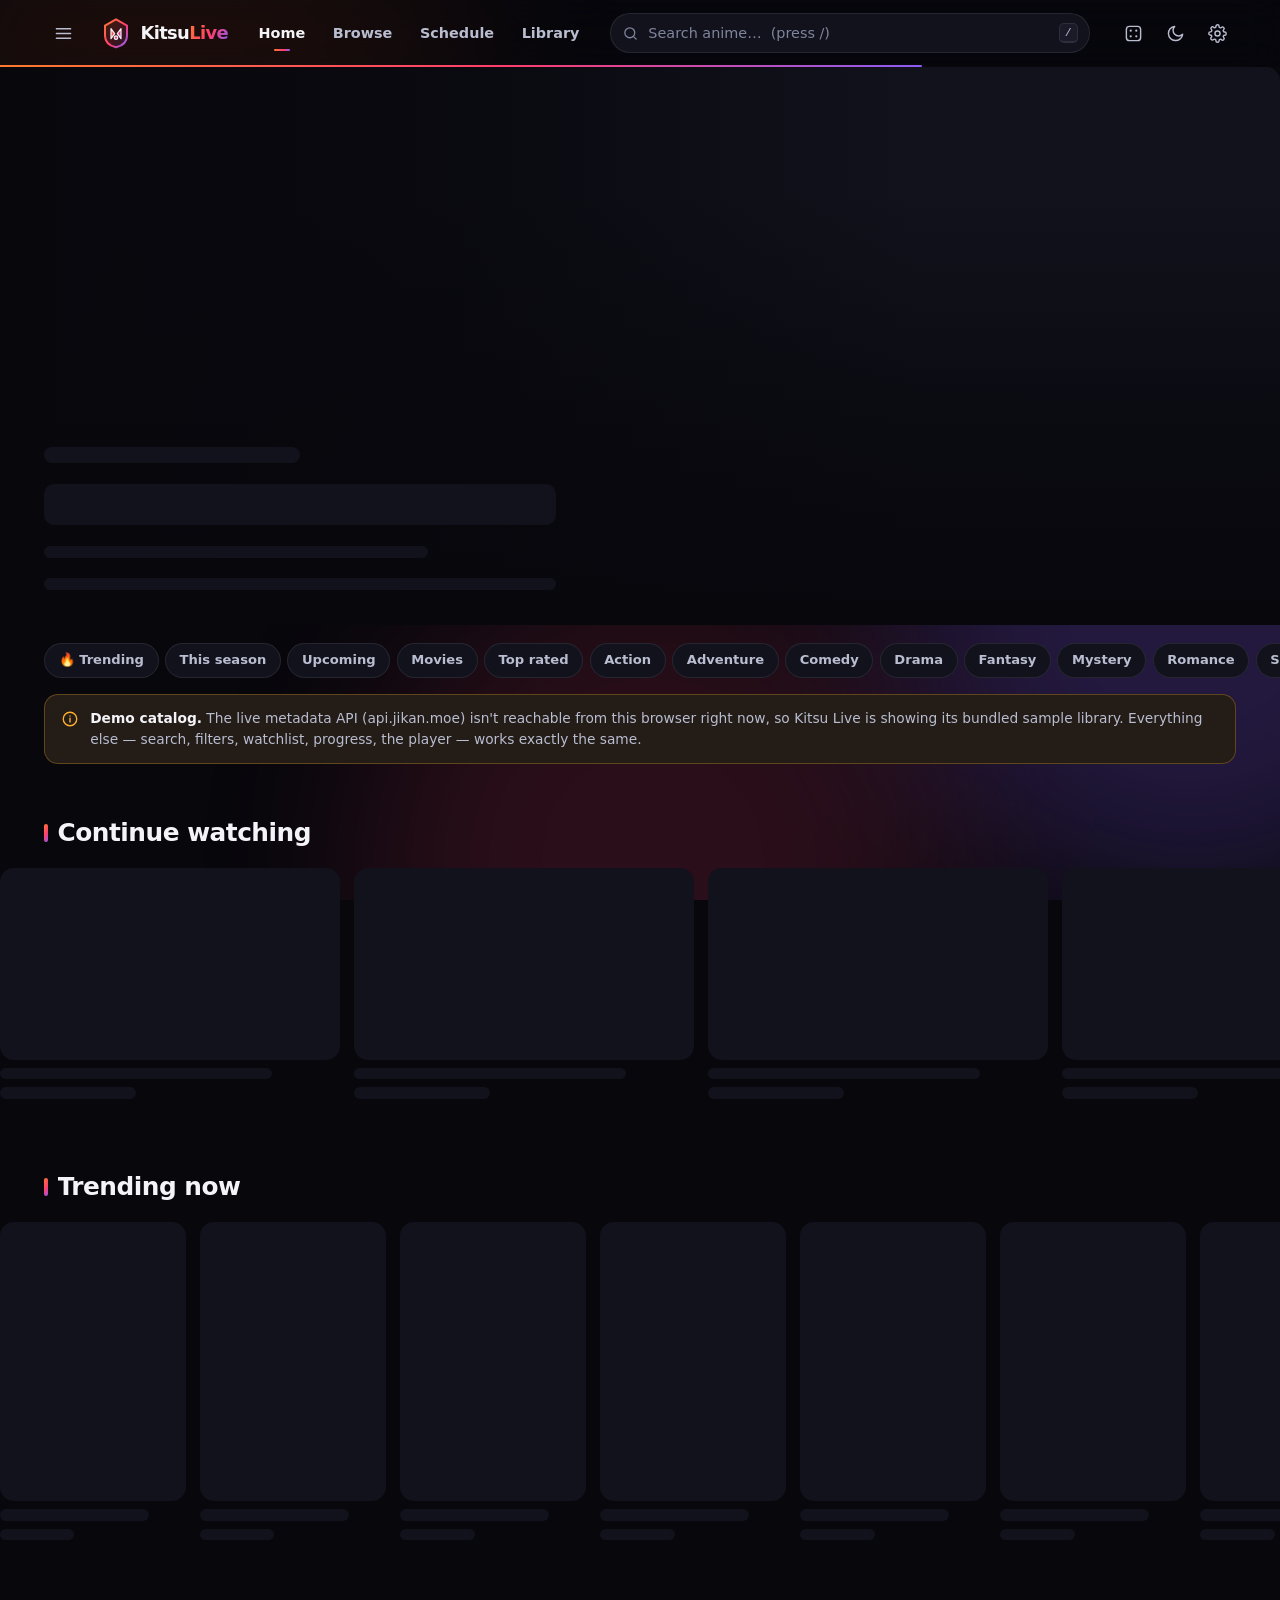
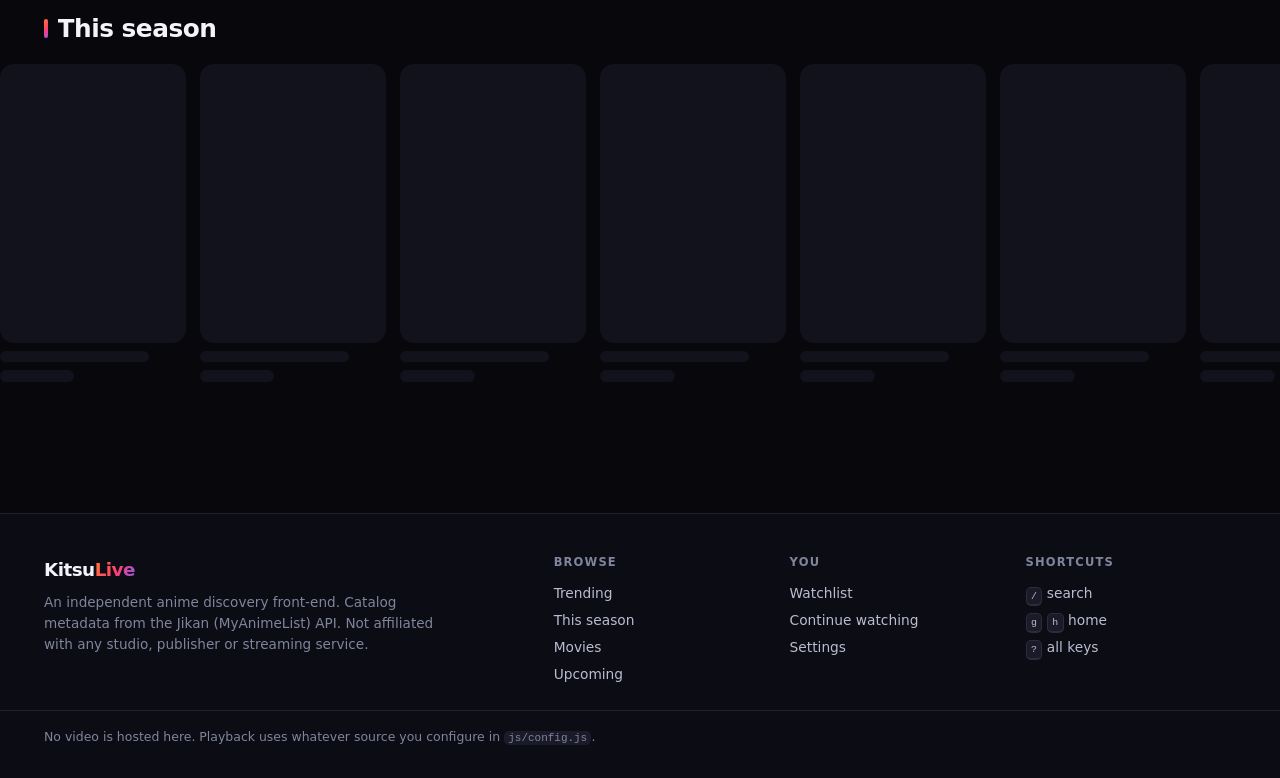
==== index.html @ c5fc0ba5 "Build Kitsu Live: anime discovery front-end with custom player A zero-dependency, no-build static si" ====
<!doctype html>
<html lang="en" data-theme="dark">
<head>
<meta charset="utf-8" />
<meta name="viewport" content="width=device-width, initial-scale=1, viewport-fit=cover" />
<title>Kitsu Live — Watch Anime</title>
<meta name="description" content="Kitsu Live — a fast, clean place to browse and track anime. Trending, seasonal, schedules, watchlist and a keyboard-driven player." />
<meta name="color-scheme" content="dark light" />
<meta name="theme-color" content="#07070c" />
<link rel="icon" href="assets/favicon.svg" type="image/svg+xml" />
<link rel="preconnect" href="https://cdn.myanimelist.net" crossorigin />
<link rel="preconnect" href="https://api.jikan.moe" crossorigin />
<link rel="stylesheet" href="css/base.css" />
<link rel="stylesheet" href="css/layout.css" />
<link rel="stylesheet" href="css/components.css" />
<link rel="stylesheet" href="css/pages.css" />
<link rel="stylesheet" href="css/player.css" />
</head>
<body>
<a class="skip-link" href="#main">Skip to content</a>

<div class="aurora" aria-hidden="true">
  <span class="aurora__blob aurora__blob--1"></span>
  <span class="aurora__blob aurora__blob--2"></span>
  <span class="aurora__blob aurora__blob--3"></span>
</div>

<header class="topbar" id="topbar">
  <div class="topbar__inner">
    <button class="icon-btn topbar__menu" id="navToggle" aria-label="Open menu" aria-expanded="false">
      <svg viewBox="0 0 24 24" aria-hidden="true"><path d="M3 6h18M3 12h18M3 18h18"/></svg>
    </button>

    <a class="brand" href="#/" aria-label="Kitsu Live home">
      <span class="brand__mark" aria-hidden="true">
        <svg viewBox="0 0 48 48" role="img">
          <defs>
            <linearGradient id="bg1" x1="0" y1="0" x2="1" y2="1">
              <stop offset="0" stop-color="#ff7a2f"/><stop offset=".55" stop-color="#ff3d6e"/><stop offset="1" stop-color="#8b5cf6"/>
            </linearGradient>
          </defs>
          <path fill="url(#bg1)" d="M24 3.5 7.5 13v15c0 9.2 7 15.1 16.5 17.5C33.5 43.1 40.5 37.2 40.5 28V13Z" opacity=".16"/>
          <path fill="none" stroke="url(#bg1)" stroke-width="3" stroke-linejoin="round" stroke-linecap="round"
                d="M24 3.5 7.5 13v15c0 9.2 7 15.1 16.5 17.5C33.5 43.1 40.5 37.2 40.5 28V13Z"/>
          <path fill="url(#bg1)" d="M16.5 17.5l5.5 7.5-5.5 7.5zM31.5 17.5l-5.5 7.5 5.5 7.5z"/>
          <circle cx="24" cy="31" r="2.6" fill="url(#bg1)"/>
        </svg>
      </span>
      <span class="brand__text">
        <strong>Kitsu</strong><em>Live</em>
      </span>
    </a>

    <nav class="topnav" aria-label="Primary">
      <a href="#/" data-nav="home">Home</a>
      <a href="#/browse" data-nav="browse">Browse</a>
      <a href="#/schedule" data-nav="schedule">Schedule</a>
      <a href="#/library" data-nav="library">Library</a>
    </nav>

    <form class="searchbox" id="searchForm" role="search" autocomplete="off">
      <svg class="searchbox__icon" viewBox="0 0 24 24" aria-hidden="true"><circle cx="11" cy="11" r="7"/><path d="m20 20-3.6-3.6"/></svg>
      <input id="searchInput" type="search" placeholder="Search anime…  (press /)" aria-label="Search anime"
             role="combobox" aria-expanded="false" aria-controls="suggestList" />
      <kbd class="searchbox__kbd">/</kbd>
      <div class="suggest" id="suggestList" role="listbox" hidden></div>
    </form>

    <div class="topbar__actions">
      <button class="icon-btn" id="randomBtn" aria-label="Random anime" title="Surprise me">
        <svg viewBox="0 0 24 24" aria-hidden="true"><rect x="3" y="3" width="18" height="18" rx="4"/><circle cx="8.5" cy="8.5" r="1.4" fill="currentColor" stroke="none"/><circle cx="15.5" cy="15.5" r="1.4" fill="currentColor" stroke="none"/><circle cx="15.5" cy="8.5" r="1.4" fill="currentColor" stroke="none"/><circle cx="8.5" cy="15.5" r="1.4" fill="currentColor" stroke="none"/></svg>
      </button>
      <button class="icon-btn" id="themeBtn" aria-label="Toggle theme" title="Toggle theme">
        <svg class="i-moon" viewBox="0 0 24 24" aria-hidden="true"><path d="M21 13A9 9 0 1 1 11 3a7 7 0 0 0 10 10Z"/></svg>
        <svg class="i-sun" viewBox="0 0 24 24" aria-hidden="true"><circle cx="12" cy="12" r="4.2"/><path d="M12 2.5v2.2M12 19.3v2.2M2.5 12h2.2M19.3 12h2.2M5.2 5.2l1.6 1.6M17.2 17.2l1.6 1.6M18.8 5.2l-1.6 1.6M6.8 17.2l-1.6 1.6"/></svg>
      </button>
      <a class="icon-btn" href="#/settings" aria-label="Settings" title="Settings">
        <svg viewBox="0 0 24 24" aria-hidden="true"><circle cx="12" cy="12" r="3.2"/><path d="M19.4 15a1.7 1.7 0 0 0 .34 1.87l.06.06a2 2 0 1 1-2.83 2.83l-.06-.06a1.7 1.7 0 0 0-1.87-.34 1.7 1.7 0 0 0-1.03 1.56V21a2 2 0 1 1-4 0v-.08A1.7 1.7 0 0 0 8.9 19.3a1.7 1.7 0 0 0-1.87.34l-.06.06a2 2 0 1 1-2.83-2.83l.06-.06A1.7 1.7 0 0 0 4.6 15a1.7 1.7 0 0 0-1.56-1.03H3a2 2 0 1 1 0-4h.08A1.7 1.7 0 0 0 4.7 8.9a1.7 1.7 0 0 0-.34-1.87l-.06-.06a2 2 0 1 1 2.83-2.83l.06.06A1.7 1.7 0 0 0 9 4.6a1.7 1.7 0 0 0 1.03-1.56V3a2 2 0 1 1 4 0v.08A1.7 1.7 0 0 0 15 4.7a1.7 1.7 0 0 0 1.87-.34l.06-.06a2 2 0 1 1 2.83 2.83l-.06.06A1.7 1.7 0 0 0 19.3 9v.03c.3.7.98 1.16 1.74 1.17H21a2 2 0 1 1 0 4h-.08a1.7 1.7 0 0 0-1.52 1Z"/></svg>
      </a>
    </div>
  </div>
  <div class="topbar__progress" id="loadBar" aria-hidden="true"></div>
</header>

<div class="drawer" id="drawer" hidden>
  <div class="drawer__panel" role="dialog" aria-label="Menu" aria-modal="true">
    <nav class="drawer__nav">
      <a href="#/" data-nav="home">Home</a>
      <a href="#/browse" data-nav="browse">Browse</a>
      <a href="#/schedule" data-nav="schedule">Schedule</a>
      <a href="#/library" data-nav="library">Library</a>
      <a href="#/settings" data-nav="settings">Settings</a>
    </nav>
    <div class="drawer__foot">
      <p>Kitsu Live</p>
      <span id="drawerMode" class="chip chip--ghost"></span>
    </div>
  </div>
  <div class="drawer__scrim" data-close-drawer></div>
</div>

<main id="main" class="main" tabindex="-1"></main>

<footer class="footer">
  <div class="footer__inner">
    <div class="footer__brand">
      <strong>Kitsu<em>Live</em></strong>
      <p>An independent anime discovery front-end. Catalog metadata from the Jikan (MyAnimeList) API. Not affiliated with any studio, publisher or streaming service.</p>
    </div>
    <div class="footer__cols">
      <div><h4>Browse</h4>
        <a href="#/browse?sort=trending">Trending</a>
        <a href="#/browse?season=now">This season</a>
        <a href="#/browse?type=movie">Movies</a>
        <a href="#/browse?status=upcoming">Upcoming</a>
      </div>
      <div><h4>You</h4>
        <a href="#/library">Watchlist</a>
        <a href="#/library?tab=watching">Continue watching</a>
        <a href="#/settings">Settings</a>
      </div>
      <div><h4>Shortcuts</h4>
        <span><kbd>/</kbd> search</span>
        <span><kbd>g</kbd> <kbd>h</kbd> home</span>
        <span><kbd>?</kbd> all keys</span>
      </div>
    </div>
  </div>
  <p class="footer__legal">No video is hosted here. Playback uses whatever source you configure in <code>js/config.js</code>.</p>
</footer>

<nav class="tabbar" aria-label="Mobile">
  <a href="#/" data-nav="home"><svg viewBox="0 0 24 24"><path d="M4 11.5 12 4l8 7.5V20H4z"/></svg><span>Home</span></a>
  <a href="#/browse" data-nav="browse"><svg viewBox="0 0 24 24"><circle cx="11" cy="11" r="7"/><path d="m20 20-3.6-3.6"/></svg><span>Browse</span></a>
  <a href="#/schedule" data-nav="schedule"><svg viewBox="0 0 24 24"><rect x="3.5" y="5" width="17" height="15" rx="3"/><path d="M8 3v4M16 3v4M3.5 10h17"/></svg><span>Schedule</span></a>
  <a href="#/library" data-nav="library"><svg viewBox="0 0 24 24"><path d="M6 4h12v17l-6-4-6 4z"/></svg><span>Library</span></a>
</nav>

<div class="toasts" id="toasts" aria-live="polite" aria-atomic="false"></div>

<div class="modal" id="keysModal" hidden>
  <div class="modal__card" role="dialog" aria-modal="true" aria-label="Keyboard shortcuts">
    <header><h3>Keyboard shortcuts</h3><button class="icon-btn" data-close-modal aria-label="Close">
      <svg viewBox="0 0 24 24"><path d="M6 6l12 12M18 6 6 18"/></svg></button></header>
    <div class="keys-grid">
      <div><kbd>/</kbd><span>Focus search</span></div>
      <div><kbd>g</kbd> <kbd>h</kbd><span>Go home</span></div>
      <div><kbd>g</kbd> <kbd>b</kbd><span>Go browse</span></div>
      <div><kbd>g</kbd> <kbd>l</kbd><span>Go library</span></div>
      <div><kbd>r</kbd><span>Random anime</span></div>
      <div><kbd>t</kbd><span>Toggle theme</span></div>
      <div><kbd>Space</kbd><span>Play / pause</span></div>
      <div><kbd>←</kbd> <kbd>→</kbd><span>Seek 5s</span></div>
      <div><kbd>J</kbd> <kbd>L</kbd><span>Seek 10s</span></div>
      <div><kbd>↑</kbd> <kbd>↓</kbd><span>Volume</span></div>
      <div><kbd>M</kbd><span>Mute</span></div>
      <div><kbd>F</kbd><span>Fullscreen</span></div>
      <div><kbd>N</kbd> <kbd>P</kbd><span>Next / previous episode</span></div>
      <div><kbd>0</kbd>–<kbd>9</kbd><span>Jump to percent</span></div>
      <div><kbd>Esc</kbd><span>Close overlay</span></div>
    </div>
  </div>
  <div class="modal__scrim" data-close-modal></div>
</div>

<script type="module" src="js/app.js"></script>
<noscript><p style="padding:2rem;text-align:center">Kitsu Live needs JavaScript enabled.</p></noscript>
</body>
</html>
---- css/base.css ----
/* Kitsu Live — design tokens + reset */
:root {
  --ember:      #ff7a2f;
  --rose:       #ff3d6e;
  --violet:     #8b5cf6;
  --accent:     var(--ember);
  --accent-ink: #1a0d04;
  --grad-brand: linear-gradient(120deg, var(--ember), var(--rose) 55%, var(--violet));
  --grad-soft:  linear-gradient(120deg, rgba(255,122,47,.18), rgba(139,92,246,.18));

  --bg-0: #07070c;
  --bg-1: #0c0c14;
  --bg-2: #12121d;
  --bg-3: #1a1a28;
  --line: rgba(255,255,255,.085);
  --line-2: rgba(255,255,255,.16);
  --ink:  #f3f3f8;
  --ink-2:#b9bdd0;
  --ink-3:#7f859c;
  --glass: rgba(18,18,29,.72);
  --shadow-1: 0 1px 2px rgba(0,0,0,.4);
  --shadow-2: 0 10px 30px -12px rgba(0,0,0,.72);
  --shadow-3: 0 28px 70px -24px rgba(0,0,0,.85);
  --glow: 0 0 0 1px rgba(255,122,47,.35), 0 12px 40px -14px rgba(255,61,110,.45);

  --ok: #37d399; --warn: #ffb02e; --bad: #ff5470; --info: #58a6ff;

  --r-xs: 6px; --r-sm: 10px; --r-md: 14px; --r-lg: 20px; --r-xl: 28px; --r-pill: 999px;
  --pad: clamp(16px, 4vw, 44px);
  --rail: 1600px;
  --nav-h: 66px;
  --ease: cubic-bezier(.22,.61,.36,1);
  --ease-out: cubic-bezier(.16,1,.3,1);
  --fast: .16s; --mid: .28s; --slow: .5s;

  --font: "Inter", "Segoe UI", system-ui, -apple-system, "Helvetica Neue", Arial, sans-serif;
  --mono: ui-monospace, "SF Mono", "JetBrains Mono", Menlo, Consolas, monospace;
}

:root[data-theme="light"] {
  --bg-0: #f6f6fa;
  --bg-1: #ffffff;
  --bg-2: #ffffff;
  --bg-3: #eef0f6;
  --line: rgba(10,12,26,.1);
  --line-2: rgba(10,12,26,.2);
  --ink:  #14161f;
  --ink-2:#4c5165;
  --ink-3:#7a8096;
  --glass: rgba(255,255,255,.8);
  --shadow-2: 0 10px 30px -14px rgba(18,20,40,.26);
  --shadow-3: 0 28px 70px -28px rgba(18,20,40,.32);
  --accent-ink: #fff;
}

*, *::before, *::after { box-sizing: border-box; }
* { margin: 0; }

html { -webkit-text-size-adjust: 100%; scroll-behavior: smooth; }
@media (prefers-reduced-motion: reduce) {
  html { scroll-behavior: auto; }
  *, *::before, *::after { animation-duration: .001ms !important; transition-duration: .001ms !important; }
}

body {
  font-family: var(--font);
  background: var(--bg-0);
  color: var(--ink);
  line-height: 1.55;
  min-height: 100dvh;
  overflow-x: hidden;
  -webkit-font-smoothing: antialiased;
  text-rendering: optimizeLegibility;
  padding-bottom: env(safe-area-inset-bottom);
}

img, svg, video, canvas { display: block; max-width: 100%; }
img { background: var(--bg-3); }
svg {
  fill: none; stroke: currentColor; stroke-width: 1.8;
  stroke-linecap: round; stroke-linejoin: round;
  /* sensible default for inline icons; every sized rule below is a class
     selector, so it wins over this */
  width: 1em; height: 1em; flex: 0 0 auto;
}

/* `hidden` must beat the display values components set on themselves */
[hidden] { display: none !important; }

a { color: inherit; text-decoration: none; }
button, input, select, textarea { font: inherit; color: inherit; }
button { background: none; border: 0; cursor: pointer; }
ul, ol { list-style: none; padding: 0; }

h1, h2, h3, h4 { line-height: 1.18; font-weight: 750; letter-spacing: -.02em; text-wrap: balance; }
h1 { font-size: clamp(1.8rem, 4.4vw, 3.3rem); }
h2 { font-size: clamp(1.15rem, 2vw, 1.55rem); }
h3 { font-size: 1.05rem; }
p  { text-wrap: pretty; }

:focus-visible {
  outline: 2px solid var(--ember);
  outline-offset: 2px;
  border-radius: var(--r-xs);
}
::selection { background: rgba(255,61,110,.35); color: #fff; }

/* scrollbars */
* { scrollbar-width: thin; scrollbar-color: var(--bg-3) transparent; }
::-webkit-scrollbar { width: 10px; height: 10px; }
::-webkit-scrollbar-track { background: transparent; }
::-webkit-scrollbar-thumb { background: var(--bg-3); border-radius: 99px; border: 2px solid transparent; background-clip: content-box; }
::-webkit-scrollbar-thumb:hover { background: var(--line-2); background-clip: content-box; }

.skip-link {
  position: fixed; left: 12px; top: -60px; z-index: 200;
  background: var(--accent); color: var(--accent-ink);
  padding: .6rem 1rem; border-radius: var(--r-sm); font-weight: 650;
  transition: top var(--fast) var(--ease);
}
.skip-link:focus { top: 12px; }

.sr-only {
  position: absolute; width: 1px; height: 1px; padding: 0; margin: -1px;
  overflow: hidden; clip-path: inset(50%); white-space: nowrap; border: 0;
}

kbd {
  font-family: var(--mono); font-size: .72em; line-height: 1;
  padding: .28em .45em; border-radius: 5px;
  background: var(--bg-3); border: 1px solid var(--line);
  border-bottom-width: 2px; color: var(--ink-2);
}

code { font-family: var(--mono); font-size: .88em; background: var(--bg-3); padding: .1em .38em; border-radius: 5px; }

.text-grad {
  background: var(--grad-brand);
  -webkit-background-clip: text; background-clip: text;
  -webkit-text-fill-color: transparent; color: transparent;
}

/* ambient background */
.aurora { position: fixed; inset: 0; z-index: -1; overflow: hidden; pointer-events: none; }
.aurora__blob { position: absolute; width: 46vmax; aspect-ratio: 1; border-radius: 50%; filter: blur(90px); opacity: .22; }
.aurora__blob--1 { background: var(--ember);  top: -14vmax; left: -10vmax; animation: drift 26s var(--ease) infinite alternate; }
.aurora__blob--2 { background: var(--violet); top: 24vmax; right: -16vmax; animation: drift 32s var(--ease) infinite alternate-reverse; }
.aurora__blob--3 { background: var(--rose);   bottom: -20vmax; left: 28vw; opacity: .14; animation: drift 38s var(--ease) infinite alternate; }
:root[data-theme="light"] .aurora__blob { opacity: .14; }
@keyframes drift {
  from { transform: translate3d(0,0,0) scale(1); }
  to   { transform: translate3d(5vw, 4vh, 0) scale(1.18); }
}
---- css/layout.css ----
/* Kitsu Live — shell layout: topbar, nav, drawer, footer, tabbar */

.main { min-height: 72vh; padding-bottom: 4rem; }
.wrap { width: 100%; max-width: var(--rail); margin-inline: auto; padding-inline: var(--pad); }

/* ── Topbar ───────────────────────────────────────────── */
.topbar {
  position: sticky; top: 0; z-index: 90;
  background: color-mix(in srgb, var(--bg-0) 70%, transparent);
  backdrop-filter: blur(18px) saturate(1.5);
  -webkit-backdrop-filter: blur(18px) saturate(1.5);
  border-bottom: 1px solid transparent;
  transition: background var(--mid) var(--ease), border-color var(--mid) var(--ease), box-shadow var(--mid) var(--ease);
}
.topbar.is-stuck {
  background: color-mix(in srgb, var(--bg-0) 88%, transparent);
  border-bottom-color: var(--line);
  box-shadow: 0 8px 28px -20px rgba(0,0,0,.9);
}
.topbar__inner {
  max-width: var(--rail); margin-inline: auto;
  min-height: var(--nav-h);
  padding-inline: var(--pad);
  display: flex; align-items: center; gap: clamp(.5rem, 1.4vw, 1.1rem);
}
.topbar__menu { display: none; }
.topbar__actions { display: flex; align-items: center; gap: 4px; margin-left: auto; }

.topbar__progress {
  position: absolute; left: 0; bottom: -1px; height: 2px; width: 0;
  background: var(--grad-brand); border-radius: 0 2px 2px 0;
  opacity: 0; transition: width .3s var(--ease-out), opacity .3s;
}
.topbar__progress.is-active { opacity: 1; }

.brand { display: flex; align-items: center; gap: .55rem; flex: 0 0 auto; }
.brand__mark { width: 32px; height: 32px; display: grid; place-items: center; }
.brand__mark svg { width: 100%; height: 100%; }
.brand__text { font-size: 1.12rem; letter-spacing: -.035em; white-space: nowrap; }
.brand__text strong { font-weight: 800; }
.brand__text em {
  font-style: normal; font-weight: 800;
  background: var(--grad-brand); -webkit-background-clip: text; background-clip: text;
  -webkit-text-fill-color: transparent;
}
.brand:hover .brand__mark { animation: pop .45s var(--ease-out); }
@keyframes pop { 40% { transform: scale(1.14) rotate(-6deg); } }

.topnav { display: flex; gap: 2px; }
.topnav a {
  padding: .5rem .8rem; border-radius: var(--r-pill);
  font-size: .9rem; font-weight: 600; color: var(--ink-2);
  position: relative; transition: color var(--fast), background var(--fast);
  white-space: nowrap;
}
.topnav a:hover { color: var(--ink); background: var(--bg-2); }
.topnav a.is-active { color: var(--ink); }
.topnav a.is-active::after {
  content: ""; position: absolute; left: 50%; translate: -50% 0; bottom: 1px;
  width: 16px; height: 2.5px; border-radius: 2px; background: var(--grad-brand);
}

/* ── Search ───────────────────────────────────────────── */
.searchbox {
  position: relative; flex: 1 1 420px; max-width: 480px; min-width: 0;
  display: flex; align-items: center;
}
.searchbox__icon {
  position: absolute; left: 12px; width: 17px; height: 17px;
  color: var(--ink-3); pointer-events: none;
}
.searchbox input {
  width: 100%; height: 40px;
  padding: 0 2.5rem 0 2.35rem;
  background: var(--bg-2); border: 1px solid var(--line);
  border-radius: var(--r-pill); color: var(--ink);
  transition: border-color var(--fast), background var(--fast), box-shadow var(--fast);
  font-size: .9rem;
}
.searchbox input::placeholder { color: var(--ink-3); }
.searchbox input::-webkit-search-cancel-button { display: none; }
.searchbox input:focus { outline: none; border-color: var(--line-2); background: var(--bg-3); box-shadow: var(--glow); }
.searchbox__kbd { position: absolute; right: 12px; pointer-events: none; }
.searchbox input:focus ~ .searchbox__kbd { opacity: 0; }

.suggest {
  position: absolute; top: calc(100% + 8px); left: 0; right: 0; z-index: 95;
  background: var(--glass); backdrop-filter: blur(22px);
  -webkit-backdrop-filter: blur(22px);
  border: 1px solid var(--line); border-radius: var(--r-md);
  box-shadow: var(--shadow-3); overflow: hidden;
  max-height: min(70vh, 520px); overflow-y: auto;
  animation: slideDown .18s var(--ease-out);
}
@keyframes slideDown { from { opacity: 0; translate: 0 -6px; } }
.suggest__head {
  padding: .5rem .85rem; font-size: .7rem; font-weight: 700;
  text-transform: uppercase; letter-spacing: .09em; color: var(--ink-3);
  border-bottom: 1px solid var(--line);
  display: flex; justify-content: space-between; align-items: center;
}
.suggest__row {
  display: flex; gap: .7rem; align-items: center; width: 100%;
  padding: .55rem .8rem; text-align: left; cursor: pointer;
  border-bottom: 1px solid var(--line);
  transition: background var(--fast);
}
.suggest__row:last-child { border-bottom: 0; }
.suggest__row:hover, .suggest__row.is-sel { background: var(--bg-3); }
.suggest__row img, .suggest__ph {
  width: 38px; height: 52px; border-radius: var(--r-xs); object-fit: cover; flex: 0 0 auto;
}
.suggest__meta { min-width: 0; flex: 1; }
.suggest__meta b { display: block; font-size: .875rem; font-weight: 620; overflow: hidden; text-overflow: ellipsis; white-space: nowrap; }
.suggest__meta small { color: var(--ink-3); font-size: .76rem; display: flex; gap: .45rem; align-items: center; }
.suggest__empty { padding: 1.4rem; text-align: center; color: var(--ink-3); font-size: .88rem; }

/* ── Icon button ─────────────────────────────────────── */
.icon-btn {
  width: 38px; height: 38px; flex: 0 0 auto;
  display: grid; place-items: center;
  border-radius: var(--r-pill); color: var(--ink-2);
  transition: background var(--fast), color var(--fast), transform var(--fast);
}
.icon-btn svg { width: 19px; height: 19px; }
.icon-btn:hover { background: var(--bg-3); color: var(--ink); }
.icon-btn:active { transform: scale(.92); }
.icon-btn.is-on { color: var(--ember); }
:root[data-theme="dark"]  .icon-btn .i-sun  { display: none; }
:root[data-theme="light"] .icon-btn .i-moon { display: none; }

/* ── Drawer (mobile nav) ─────────────────────────────── */
.drawer { position: fixed; inset: 0; z-index: 120; }
.drawer__scrim { position: absolute; inset: 0; background: rgba(0,0,0,.6); animation: fade .2s var(--ease); backdrop-filter: blur(2px); }
.drawer__panel {
  position: relative; z-index: 1; height: 100%; width: min(84vw, 320px);
  background: var(--bg-1); border-right: 1px solid var(--line);
  padding: calc(var(--nav-h) + 1rem) 1.1rem 1.4rem;
  display: flex; flex-direction: column;
  animation: slideIn .26s var(--ease-out);
  box-shadow: var(--shadow-3);
}
@keyframes slideIn { from { translate: -100% 0; } }
@keyframes fade { from { opacity: 0; } }
.drawer__nav { display: grid; gap: 4px; }
.drawer__nav a {
  padding: .75rem .9rem; border-radius: var(--r-sm);
  font-weight: 620; color: var(--ink-2);
  transition: background var(--fast), color var(--fast);
}
.drawer__nav a:hover, .drawer__nav a.is-active { background: var(--bg-3); color: var(--ink); }
.drawer__foot { margin-top: auto; display: grid; gap: .5rem; justify-items: start; color: var(--ink-3); font-size: .8rem; }

/* ── Footer ───────────────────────────────────────────── */
.footer { border-top: 1px solid var(--line); background: var(--bg-1); margin-top: 3rem; }
.footer__inner {
  max-width: var(--rail); margin-inline: auto; padding: 2.6rem var(--pad) 1.4rem;
  display: grid; gap: 2rem; grid-template-columns: minmax(240px, 1.4fr) 2fr;
}
.footer__brand strong { font-size: 1.15rem; letter-spacing: -.03em; }
.footer__brand em { font-style: normal; background: var(--grad-brand); -webkit-background-clip: text; background-clip: text; -webkit-text-fill-color: transparent; }
.footer__brand p { color: var(--ink-3); font-size: .85rem; margin-top: .5rem; max-width: 46ch; }
.footer__cols { display: grid; gap: 1.6rem; grid-template-columns: repeat(auto-fit, minmax(130px, 1fr)); }
.footer__cols h4 { font-size: .72rem; text-transform: uppercase; letter-spacing: .1em; color: var(--ink-3); margin-bottom: .7rem; }
.footer__cols a, .footer__cols span { display: block; font-size: .86rem; color: var(--ink-2); padding: .17rem 0; }
.footer__cols a:hover { color: var(--ember); }
.footer__legal {
  max-width: var(--rail); margin-inline: auto;
  padding: 1rem var(--pad) 2rem; border-top: 1px solid var(--line);
  color: var(--ink-3); font-size: .78rem;
}

/* ── Mobile tabbar ───────────────────────────────────── */
.tabbar { display: none; }

@media (max-width: 1080px) {
  .topnav { display: none; }
  .topbar__menu { display: grid; }
}
@media (max-width: 760px) {
  :root { --nav-h: 58px; }
  .brand__text { display: none; }
  .searchbox { flex: 1 1 auto; max-width: none; }
  .searchbox__kbd { display: none; }
  .footer__inner { grid-template-columns: 1fr; }
  body { padding-bottom: calc(62px + env(safe-area-inset-bottom)); }
  .tabbar {
    position: fixed; left: 0; right: 0; bottom: 0; z-index: 100;
    display: grid; grid-auto-flow: column; grid-auto-columns: 1fr;
    background: color-mix(in srgb, var(--bg-1) 92%, transparent);
    backdrop-filter: blur(20px); -webkit-backdrop-filter: blur(20px);
    border-top: 1px solid var(--line);
    padding-bottom: env(safe-area-inset-bottom);
  }
  .tabbar a {
    display: grid; justify-items: center; gap: 3px;
    padding: .55rem 0 .5rem; font-size: .66rem; font-weight: 600; color: var(--ink-3);
    transition: color var(--fast);
  }
  .tabbar svg { width: 21px; height: 21px; }
  .tabbar a.is-active { color: var(--ember); }
  .tabbar a.is-active svg { filter: drop-shadow(0 0 8px rgba(255,122,47,.6)); }
}
@media (max-width: 420px) {
  .topbar__actions .icon-btn:not(#themeBtn) { display: none; }
}
---- css/components.css ----
/* Kitsu Live — reusable components */

/* ── Buttons ──────────────────────────────────────────── */
.btn {
  display: inline-flex; align-items: center; justify-content: center; gap: .5rem;
  padding: .66rem 1.15rem; border-radius: var(--r-pill);
  font-size: .9rem; font-weight: 680; white-space: nowrap;
  border: 1px solid transparent; cursor: pointer;
  transition: transform var(--fast) var(--ease), background var(--fast), border-color var(--fast), box-shadow var(--fast), color var(--fast);
}
.btn svg { width: 17px; height: 17px; }
.btn:active { transform: scale(.97); }
.btn--primary { background: var(--grad-brand); color: #fff; box-shadow: 0 10px 28px -12px rgba(255,61,110,.6); }
.btn--primary:hover { filter: brightness(1.08); box-shadow: 0 14px 34px -12px rgba(255,61,110,.75); }
.btn--ghost { background: color-mix(in srgb, var(--bg-2) 70%, transparent); border-color: var(--line); color: var(--ink); backdrop-filter: blur(8px); }
.btn--ghost:hover { border-color: var(--line-2); background: var(--bg-3); }
.btn--quiet { color: var(--ink-2); padding-inline: .8rem; }
.btn--quiet:hover { color: var(--ink); background: var(--bg-2); }
.btn--sm { padding: .42rem .8rem; font-size: .8rem; }
.btn--block { width: 100%; }
.btn[disabled], .btn[aria-disabled="true"] { opacity: .45; pointer-events: none; }
.btn--danger { color: var(--bad); border-color: color-mix(in srgb, var(--bad) 40%, transparent); }
.btn--danger:hover { background: color-mix(in srgb, var(--bad) 14%, transparent); }

/* ── Chips / badges ──────────────────────────────────── */
.chip {
  display: inline-flex; align-items: center; gap: .32rem;
  padding: .22rem .6rem; border-radius: var(--r-pill);
  font-size: .73rem; font-weight: 650; letter-spacing: .01em;
  background: var(--bg-3); color: var(--ink-2); border: 1px solid var(--line);
  white-space: nowrap;
}
.chip svg { width: 13px; height: 13px; }
.chip--ghost { background: color-mix(in srgb, var(--bg-2) 60%, transparent); backdrop-filter: blur(6px); }
.chip--accent { background: color-mix(in srgb, var(--ember) 18%, transparent); color: var(--ember); border-color: color-mix(in srgb, var(--ember) 35%, transparent); }
.chip--score { background: color-mix(in srgb, var(--warn) 16%, transparent); color: var(--warn); border-color: color-mix(in srgb, var(--warn) 32%, transparent); }
.chip--live { background: color-mix(in srgb, var(--bad) 18%, transparent); color: var(--bad); border-color: color-mix(in srgb, var(--bad) 36%, transparent); }
.chip--ok { background: color-mix(in srgb, var(--ok) 15%, transparent); color: var(--ok); border-color: color-mix(in srgb, var(--ok) 32%, transparent); }
.chip--link:hover { border-color: var(--line-2); color: var(--ink); }
.dot { width: 6px; height: 6px; border-radius: 50%; background: currentColor; }
.dot--pulse { animation: pulse 1.8s var(--ease) infinite; }
@keyframes pulse { 50% { opacity: .3; transform: scale(.7); } }

/* ── Section head + rails ────────────────────────────── */
.section { margin-top: clamp(2rem, 4.5vw, 3.4rem); }
.section__head {
  display: flex; align-items: center; gap: .9rem;
  margin-bottom: 1rem; padding-inline: var(--pad);
  max-width: var(--rail); margin-inline: auto;
}
.section__title { display: flex; align-items: center; gap: .6rem; min-width: 0; }
.section__title h2 { overflow: hidden; text-overflow: ellipsis; white-space: nowrap; }
.section__title svg { width: 18px; height: 18px; color: var(--ink-3); }
.section__title::before {
  content: ""; width: 4px; height: 1.15em; border-radius: 4px;
  background: var(--grad-brand); flex: 0 0 auto;
}
.section__more { margin-left: auto; display: flex; gap: 4px; align-items: center; }
.section__link { font-size: .82rem; font-weight: 650; color: var(--ink-3); padding: .3rem .6rem; border-radius: var(--r-pill); }
.section__link:hover { color: var(--ember); background: var(--bg-2); }

.rail { position: relative; }
.rail__track {
  display: grid; grid-auto-flow: column;
  grid-auto-columns: clamp(136px, 15.5vw, 186px);
  gap: clamp(.6rem, 1.1vw, 1rem);
  overflow-x: auto; overscroll-behavior-x: contain;
  scroll-snap-type: x proximity; scroll-behavior: smooth;
  padding: .3rem var(--pad) 1.2rem;
  max-width: var(--rail); margin-inline: auto;
  scrollbar-width: none;
}
.rail__track::-webkit-scrollbar { display: none; }
.rail__track > * { scroll-snap-align: start; }
.rail__track--wide { grid-auto-columns: clamp(250px, 27vw, 340px); }
.rail__nav {
  position: absolute; top: 50%; translate: 0 -62%; z-index: 4;
  width: 38px; height: 38px; display: grid; place-items: center;
  border-radius: 50%; background: var(--glass); color: var(--ink);
  border: 1px solid var(--line); box-shadow: var(--shadow-2);
  backdrop-filter: blur(10px); -webkit-backdrop-filter: blur(10px);
  opacity: 0; transition: opacity var(--mid), transform var(--fast), background var(--fast);
}
.rail:hover .rail__nav { opacity: 1; }
.rail__nav:hover { background: var(--bg-3); transform: scale(1.08); }
.rail__nav[disabled] { opacity: 0 !important; }
.rail__nav svg { width: 18px; height: 18px; }
.rail__nav--prev { left: max(6px, calc(var(--pad) - 44px)); }
.rail__nav--next { right: max(6px, calc(var(--pad) - 44px)); }
@media (hover: none) { .rail__nav { display: none; } }

/* ── Poster card ─────────────────────────────────────── */
.card { position: relative; display: block; min-width: 0; }
.card__art {
  position: relative; aspect-ratio: 2 / 3;
  border-radius: var(--r-md); overflow: hidden;
  background: var(--bg-3); isolation: isolate;
  box-shadow: var(--shadow-2);
  transition: transform var(--mid) var(--ease-out), box-shadow var(--mid) var(--ease-out);
}
.card__art img { width: 100%; height: 100%; object-fit: cover; transition: scale var(--slow) var(--ease-out), filter var(--mid); }
.card:hover .card__art { transform: translateY(-5px); box-shadow: var(--shadow-3), var(--glow); }
.card:hover .card__art img { scale: 1.07; filter: brightness(.72) saturate(1.1); }
.card:focus-visible .card__art { transform: translateY(-5px); }

.card__scrim {
  position: absolute; inset: 0;
  background: linear-gradient(to top, rgba(4,4,8,.94) 2%, rgba(4,4,8,.5) 32%, transparent 62%);
  opacity: 0; transition: opacity var(--mid) var(--ease);
  display: flex; flex-direction: column; justify-content: flex-end;
  padding: .65rem;
}
.card:hover .card__scrim, .card:focus-visible .card__scrim { opacity: 1; }
.card__scrim p {
  font-size: .72rem; color: #d7d9e4; line-height: 1.4;
  display: -webkit-box; -webkit-line-clamp: 4; -webkit-box-orient: vertical; overflow: hidden;
}
.card__play {
  position: absolute; inset: 0; margin: auto;
  width: 46px; height: 46px; border-radius: 50%;
  display: grid; place-items: center;
  background: var(--grad-brand); color: #fff;
  box-shadow: 0 8px 26px -6px rgba(255,61,110,.7);
  opacity: 0; scale: .6; transition: opacity var(--mid) var(--ease-out), scale var(--mid) var(--ease-out);
}
.card__play svg { width: 20px; height: 20px; fill: currentColor; stroke: none; margin-left: 2px; }
.card:hover .card__play, .card:focus-visible .card__play { opacity: 1; scale: 1; }

.card__tl, .card__tr { position: absolute; top: .45rem; z-index: 2; display: flex; gap: .25rem; flex-wrap: wrap; }
.card__tl { left: .45rem; } .card__tr { right: .45rem; }
.card__badge {
  font-size: .66rem; font-weight: 750; padding: .18rem .42rem;
  border-radius: var(--r-xs); background: rgba(6,6,12,.78); color: #fff;
  backdrop-filter: blur(6px); -webkit-backdrop-filter: blur(6px);
  display: inline-flex; align-items: center; gap: .22rem; letter-spacing: .01em;
}
.card__badge svg { width: 11px; height: 11px; }
.card__badge--score { color: #ffd166; }
.card__badge--rank { background: var(--grad-brand); }
.card__badge--dub { color: #7ee0ff; }

.card__rank {
  position: absolute; left: -2px; bottom: -8px; z-index: 2;
  font-size: 2.6rem; font-weight: 900; line-height: .8;
  color: var(--bg-0); -webkit-text-stroke: 2px var(--line-2);
  pointer-events: none; font-variant-numeric: tabular-nums;
}
.card__body { padding: .5rem .15rem 0; }
.card__title {
  font-size: .85rem; font-weight: 640; line-height: 1.32;
  display: -webkit-box; -webkit-line-clamp: 2; -webkit-box-orient: vertical; overflow: hidden;
  transition: color var(--fast);
}
.card:hover .card__title { color: var(--ember); }
.card__meta {
  margin-top: .22rem; font-size: .74rem; color: var(--ink-3);
  display: flex; align-items: center; gap: .32rem; flex-wrap: wrap;
}
.card__meta i { font-style: normal; opacity: .45; }

.progress { height: 3px; border-radius: 3px; background: var(--line); overflow: hidden; }
.progress > span { display: block; height: 100%; background: var(--grad-brand); border-radius: inherit; }
.card__progress { position: absolute; left: 0; right: 0; bottom: 0; z-index: 2; }

/* episode-style wide card */
.ecard { position: relative; display: block; }
.ecard__art {
  position: relative; aspect-ratio: 16 / 9; border-radius: var(--r-md);
  overflow: hidden; background: var(--bg-3); box-shadow: var(--shadow-2);
  transition: transform var(--mid) var(--ease-out), box-shadow var(--mid) var(--ease-out);
}
.ecard__art img { width: 100%; height: 100%; object-fit: cover; transition: scale var(--slow) var(--ease-out), filter var(--mid); }
.ecard:hover .ecard__art { transform: translateY(-4px); box-shadow: var(--shadow-3), var(--glow); }
.ecard:hover .ecard__art img { scale: 1.06; filter: brightness(.7); }
.ecard__pill {
  position: absolute; bottom: .45rem; right: .45rem;
  font-size: .68rem; font-weight: 700; padding: .2rem .45rem;
  border-radius: var(--r-xs); background: rgba(6,6,12,.82); color: #fff;
  backdrop-filter: blur(6px);
}
.ecard__body { padding: .5rem .1rem 0; }
.ecard__title { font-size: .86rem; font-weight: 640; line-height: 1.3; display: -webkit-box; -webkit-line-clamp: 2; -webkit-box-orient: vertical; overflow: hidden; }
.ecard:hover .ecard__title { color: var(--ember); }
.ecard__sub { font-size: .75rem; color: var(--ink-3); margin-top: .18rem; }

/* ── Grids ───────────────────────────────────────────── */
.grid-posters {
  display: grid; gap: clamp(.7rem, 1.4vw, 1.25rem);
  grid-template-columns: repeat(auto-fill, minmax(clamp(124px, 14vw, 172px), 1fr));
}
.grid-wide {
  display: grid; gap: clamp(.7rem, 1.4vw, 1.2rem);
  grid-template-columns: repeat(auto-fill, minmax(250px, 1fr));
}

/* ── Skeletons ───────────────────────────────────────── */
.sk { position: relative; overflow: hidden; background: var(--bg-2); border-radius: var(--r-sm); }
.sk::after {
  content: ""; position: absolute; inset: 0;
  background: linear-gradient(90deg, transparent, color-mix(in srgb, var(--ink) 7%, transparent), transparent);
  translate: -100% 0; animation: shimmer 1.4s infinite;
}
@keyframes shimmer { to { translate: 100% 0; } }
.sk--poster { aspect-ratio: 2/3; border-radius: var(--r-md); }
.sk--wide { aspect-ratio: 16/9; border-radius: var(--r-md); }
.sk--line { height: .72rem; margin-top: .5rem; }
.sk--line.w60 { width: 60%; } .sk--line.w40 { width: 40%; } .sk--line.w80 { width: 80%; }
.sk--block { height: 100%; border-radius: var(--r-md); }

/* ── Tabs / segmented ───────────────────────────────── */
.tabs {
  display: flex; gap: 3px; padding: 4px;
  background: var(--bg-2); border: 1px solid var(--line);
  border-radius: var(--r-pill); width: max-content; max-width: 100%;
  overflow-x: auto; scrollbar-width: none;
}
.tabs::-webkit-scrollbar { display: none; }
.tabs button {
  padding: .44rem .95rem; border-radius: var(--r-pill);
  font-size: .84rem; font-weight: 640; color: var(--ink-3);
  white-space: nowrap; transition: background var(--fast), color var(--fast);
}
.tabs button:hover { color: var(--ink); }
.tabs button.is-active { background: var(--bg-3); color: var(--ink); box-shadow: var(--shadow-1); }
.tabs button.is-active::after { content: none; }

/* ── Inputs / selects ───────────────────────────────── */
.field { display: grid; gap: .35rem; min-width: 0; }
.field > label { font-size: .72rem; font-weight: 680; text-transform: uppercase; letter-spacing: .08em; color: var(--ink-3); }
.input, .select {
  height: 38px; padding: 0 .8rem;
  background: var(--bg-2); border: 1px solid var(--line);
  border-radius: var(--r-sm); color: var(--ink); font-size: .87rem;
  transition: border-color var(--fast), box-shadow var(--fast);
  width: 100%; min-width: 0;
}
.select {
  appearance: none; padding-right: 2rem; cursor: pointer;
  background-image: url("data:image/svg+xml;utf8,<svg xmlns='http://www.w3.org/2000/svg' viewBox='0 0 24 24' fill='none' stroke='%237f859c' stroke-width='2.2' stroke-linecap='round'><path d='m6 9 6 6 6-6'/></svg>");
  background-repeat: no-repeat; background-position: right .6rem center; background-size: 15px;
}
.input:focus, .select:focus { outline: none; border-color: var(--line-2); box-shadow: var(--glow); }

.switch { display: flex; align-items: center; gap: .7rem; cursor: pointer; padding: .55rem 0; }
.switch input { position: absolute; opacity: 0; pointer-events: none; }
.switch__track {
  width: 42px; height: 24px; border-radius: var(--r-pill); flex: 0 0 auto;
  background: var(--bg-3); border: 1px solid var(--line);
  position: relative; transition: background var(--fast), border-color var(--fast);
}
.switch__track::after {
  content: ""; position: absolute; top: 2px; left: 2px;
  width: 18px; height: 18px; border-radius: 50%; background: var(--ink-3);
  transition: translate var(--mid) var(--ease-out), background var(--fast);
}
.switch input:checked + .switch__track { background: var(--grad-brand); border-color: transparent; }
.switch input:checked + .switch__track::after { translate: 18px 0; background: #fff; }
.switch input:focus-visible + .switch__track { box-shadow: var(--glow); }
.switch__text { min-width: 0; }
.switch__text b { display: block; font-size: .9rem; font-weight: 620; }
.switch__text small { color: var(--ink-3); font-size: .78rem; }

/* ── Toasts ──────────────────────────────────────────── */
.toasts {
  position: fixed; z-index: 200; bottom: 1.1rem; right: 1.1rem;
  display: grid; gap: .5rem; width: min(340px, calc(100vw - 2rem));
  pointer-events: none;
}
.toast {
  pointer-events: auto;
  display: flex; align-items: center; gap: .65rem;
  padding: .7rem .85rem; border-radius: var(--r-md);
  background: var(--glass); border: 1px solid var(--line);
  box-shadow: var(--shadow-3); backdrop-filter: blur(20px);
  -webkit-backdrop-filter: blur(20px);
  font-size: .86rem; animation: toastIn .28s var(--ease-out);
}
.toast.is-out { animation: toastOut .22s var(--ease) forwards; }
@keyframes toastIn  { from { opacity: 0; translate: 0 14px; scale: .96; } }
@keyframes toastOut { to   { opacity: 0; translate: 0 8px; scale: .97; } }
.toast__icon { width: 20px; height: 20px; flex: 0 0 auto; }
.toast--ok   .toast__icon { color: var(--ok); }
.toast--bad  .toast__icon { color: var(--bad); }
.toast--info .toast__icon { color: var(--info); }
.toast span { flex: 1; min-width: 0; }
@media (max-width: 760px) { .toasts { bottom: calc(70px + env(safe-area-inset-bottom)); right: .75rem; } }

/* ── Modal ───────────────────────────────────────────── */
.modal { position: fixed; inset: 0; z-index: 180; display: grid; place-items: center; padding: 1.2rem; }
.modal__scrim { position: absolute; inset: 0; background: rgba(3,3,8,.68); backdrop-filter: blur(4px); animation: fade .2s; }
.modal__card {
  position: relative; z-index: 1; width: min(560px, 100%);
  max-height: 86vh; overflow-y: auto;
  background: var(--bg-1); border: 1px solid var(--line);
  border-radius: var(--r-lg); box-shadow: var(--shadow-3);
  padding: 1.3rem; animation: modalIn .26s var(--ease-out);
}
@keyframes modalIn { from { opacity: 0; translate: 0 12px; scale: .97; } }
.modal__card header { display: flex; align-items: center; justify-content: space-between; margin-bottom: 1rem; gap: 1rem; }
.modal__card header svg { width: 19px; height: 19px; }
.keys-grid { display: grid; gap: .5rem; grid-template-columns: repeat(auto-fit, minmax(210px, 1fr)); }
.keys-grid > div { display: flex; align-items: center; gap: .45rem; font-size: .85rem; color: var(--ink-2); }
.keys-grid span { margin-left: auto; text-align: right; }

/* ── Empty / error states ───────────────────────────── */
.state {
  display: grid; place-items: center; gap: .7rem; text-align: center;
  padding: clamp(2.5rem, 8vw, 5rem) 1rem; color: var(--ink-3);
}
.state__icon {
  width: 56px; height: 56px; border-radius: var(--r-lg);
  display: grid; place-items: center;
  background: var(--grad-soft); border: 1px solid var(--line); color: var(--ember);
}
.state__icon svg { width: 26px; height: 26px; }
.state h3 { color: var(--ink); }
.state p { max-width: 42ch; font-size: .9rem; }

/* ── Pagination ─────────────────────────────────────── */
.pager { display: flex; align-items: center; justify-content: center; gap: .3rem; flex-wrap: wrap; margin-top: 2.2rem; }
.pager button {
  min-width: 38px; height: 38px; padding: 0 .6rem;
  border-radius: var(--r-sm); font-size: .86rem; font-weight: 640;
  color: var(--ink-2); border: 1px solid transparent;
  transition: background var(--fast), color var(--fast), border-color var(--fast);
}
.pager button:hover:not([disabled]) { background: var(--bg-2); color: var(--ink); border-color: var(--line); }
.pager button.is-active { background: var(--grad-brand); color: #fff; }
.pager button[disabled] { opacity: .3; pointer-events: none; }
.pager span { color: var(--ink-3); padding-inline: .2rem; }

/* ── Notice banner ──────────────────────────────────── */
.notice {
  display: flex; gap: .7rem; align-items: flex-start;
  padding: .8rem 1rem; border-radius: var(--r-md);
  background: color-mix(in srgb, var(--warn) 10%, var(--bg-1));
  border: 1px solid color-mix(in srgb, var(--warn) 28%, transparent);
  font-size: .86rem; color: var(--ink-2);
}
.notice svg { width: 18px; height: 18px; color: var(--warn); flex: 0 0 auto; margin-top: 2px; }
.notice b { color: var(--ink); }
.notice--info { background: color-mix(in srgb, var(--info) 9%, var(--bg-1)); border-color: color-mix(in srgb, var(--info) 26%, transparent); }
.notice--info svg { color: var(--info); }
---- css/pages.css ----
/* Kitsu Live — page-specific styles */

/* ── Hero spotlight ─────────────────────────────────── */
.hero { position: relative; isolation: isolate; }
.hero__stage {
  position: relative; min-height: clamp(420px, 62vh, 640px);
  display: grid; align-items: end;
  overflow: hidden;
}
.hero__slide {
  position: absolute; inset: 0; opacity: 0; pointer-events: none;
  transition: opacity .7s var(--ease);
  /* the bg is absolutely positioned, so .hero__content is the only in-flow
     child — bottom-align it so tall stages don't leave a dead gap */
  display: grid; align-items: end;
}
.hero__slide.is-active { opacity: 1; pointer-events: auto; }
.hero__bg { position: absolute; inset: 0; }
.hero__bg img { width: 100%; height: 100%; object-fit: cover; object-position: 50% 22%; }
.hero__bg::after {
  content: ""; position: absolute; inset: 0;
  background:
    linear-gradient(to top, var(--bg-0) 1%, color-mix(in srgb, var(--bg-0) 72%, transparent) 34%, transparent 78%),
    linear-gradient(to right, var(--bg-0) 0%, color-mix(in srgb, var(--bg-0) 78%, transparent) 36%, transparent 72%);
}
.hero__bg.is-zoom img { animation: kenburns 18s var(--ease) both; }
@keyframes kenburns { from { scale: 1.02; } to { scale: 1.14; } }

.hero__content {
  position: relative; z-index: 2;
  max-width: var(--rail); margin-inline: auto; width: 100%;
  padding: 3rem var(--pad) 2.2rem;
  display: grid; gap: .85rem; justify-items: start;
  max-width: min(var(--rail), 100%);
}
.hero__inner { max-width: 640px; display: grid; gap: .8rem; justify-items: start; }
.hero__eyebrow { display: flex; align-items: center; gap: .5rem; font-size: .76rem; font-weight: 700; letter-spacing: .1em; text-transform: uppercase; color: var(--ember); }
.hero__eyebrow svg { width: 15px; height: 15px; }
.hero__title { font-size: clamp(1.75rem, 4.6vw, 3.4rem); font-weight: 820; letter-spacing: -.035em; }
.hero__title small { display: block; font-size: .42em; font-weight: 600; letter-spacing: -.01em; color: var(--ink-3); margin-top: .35rem; }
.hero__meta { display: flex; align-items: center; gap: .45rem; flex-wrap: wrap; }
.hero__desc {
  color: var(--ink-2); font-size: clamp(.86rem, 1.1vw, .96rem); max-width: 60ch;
  display: -webkit-box; -webkit-line-clamp: 3; -webkit-box-orient: vertical; overflow: hidden;
}
.hero__cta { display: flex; gap: .55rem; flex-wrap: wrap; margin-top: .3rem; }
.hero__genres { display: flex; gap: .35rem; flex-wrap: wrap; }

.hero__dots {
  position: absolute; z-index: 3; bottom: 1.1rem; right: var(--pad);
  display: flex; gap: .4rem; align-items: center;
}
.hero__dot {
  width: 22px; height: 4px; border-radius: 4px; border: 0;
  background: var(--line-2); cursor: pointer; transition: background var(--fast), width var(--mid) var(--ease);
}
.hero__dot.is-active { width: 40px; background: var(--grad-brand); }
.hero__thumbs { position: absolute; z-index: 3; bottom: 1.2rem; right: var(--pad); display: flex; gap: .4rem; }
.hero__thumb {
  width: 44px; aspect-ratio: 2/3; border-radius: var(--r-xs); overflow: hidden;
  border: 2px solid transparent; opacity: .55; cursor: pointer; padding: 0;
  transition: opacity var(--fast), border-color var(--fast), transform var(--fast);
}
.hero__thumb img { width: 100%; height: 100%; object-fit: cover; }
.hero__thumb:hover { opacity: .85; transform: translateY(-2px); }
.hero__thumb.is-active { opacity: 1; border-color: var(--ember); }
@media (max-width: 760px) {
  .hero__thumbs { display: none; }
  .hero__stage { min-height: 76vh; }
  .hero__content { padding-bottom: 2.8rem; }
}

/* ── Home extras ────────────────────────────────────── */
.quickchips {
  display: flex; gap: .4rem; overflow-x: auto; scrollbar-width: none;
  padding: 1.1rem var(--pad) 0; max-width: var(--rail); margin-inline: auto;
}
.quickchips::-webkit-scrollbar { display: none; }
.quickchips a {
  flex: 0 0 auto; padding: .4rem .85rem; border-radius: var(--r-pill);
  font-size: .82rem; font-weight: 620; background: var(--bg-2);
  border: 1px solid var(--line); color: var(--ink-2);
  transition: all var(--fast);
}
.quickchips a:hover { color: var(--ink); border-color: var(--line-2); transform: translateY(-1px); }

.toplist {
  display: grid; gap: .5rem;
  grid-template-columns: repeat(auto-fit, minmax(290px, 1fr));
  max-width: var(--rail); margin-inline: auto; padding-inline: var(--pad);
}
.toprow {
  display: flex; gap: .75rem; align-items: center;
  padding: .55rem; border-radius: var(--r-md);
  border: 1px solid transparent; transition: background var(--fast), border-color var(--fast), transform var(--fast);
}
.toprow:hover { background: var(--bg-2); border-color: var(--line); transform: translateX(3px); }
.toprow__n {
  width: 26px; flex: 0 0 auto; text-align: center;
  font-size: 1rem; font-weight: 820; color: var(--ink-3);
  font-variant-numeric: tabular-nums;
}
.toprow:nth-child(-n+3) .toprow__n { background: var(--grad-brand); -webkit-background-clip: text; background-clip: text; -webkit-text-fill-color: transparent; font-size: 1.2rem; }
.toprow__art { width: 44px; aspect-ratio: 2/3; border-radius: var(--r-xs); overflow: hidden; flex: 0 0 auto; background: var(--bg-3); }
.toprow__art img { width: 100%; height: 100%; object-fit: cover; }
.toprow__info { min-width: 0; flex: 1; }
.toprow__info b { display: block; font-size: .86rem; font-weight: 630; overflow: hidden; text-overflow: ellipsis; white-space: nowrap; }
.toprow__info small { color: var(--ink-3); font-size: .76rem; display: flex; gap: .4rem; align-items: center; }
.toprow:hover .toprow__info b { color: var(--ember); }

/* ── Browse ─────────────────────────────────────────── */
.page-head {
  max-width: var(--rail); margin-inline: auto; padding: 2rem var(--pad) 0;
  display: grid; gap: .5rem;
}
.page-head h1 { font-size: clamp(1.5rem, 3vw, 2.3rem); }
.page-head p { color: var(--ink-3); font-size: .9rem; }
.page-body { max-width: var(--rail); margin-inline: auto; padding: 1.4rem var(--pad) 0; }

.filters {
  display: grid; gap: .7rem;
  grid-template-columns: repeat(auto-fit, minmax(150px, 1fr));
  padding: 1rem; border-radius: var(--r-lg);
  background: color-mix(in srgb, var(--bg-1) 80%, transparent);
  border: 1px solid var(--line); backdrop-filter: blur(10px);
}
.filters__row { grid-column: 1 / -1; display: flex; gap: .6rem; align-items: center; flex-wrap: wrap; }
.filters__row > .btn:last-child { margin-left: auto; }
.genre-cloud { display: flex; gap: .35rem; flex-wrap: wrap; max-height: 5.6rem; overflow: hidden; transition: max-height var(--mid) var(--ease); }
.genre-cloud.is-open { max-height: 40rem; }
.genre-chip {
  padding: .26rem .66rem; border-radius: var(--r-pill);
  font-size: .78rem; font-weight: 600; color: var(--ink-2);
  background: var(--bg-2); border: 1px solid var(--line);
  transition: all var(--fast); cursor: pointer;
}
.genre-chip:hover { color: var(--ink); border-color: var(--line-2); }
.genre-chip.is-on { background: var(--grad-brand); color: #fff; border-color: transparent; }

.results-bar { display: flex; align-items: center; gap: .8rem; flex-wrap: wrap; margin: 1.4rem 0 1rem; }
.results-bar h2 { font-size: 1.05rem; }
.results-bar .count { color: var(--ink-3); font-size: .84rem; margin-right: auto; }

/* ── Info page ──────────────────────────────────────── */
.info-banner { position: relative; height: clamp(190px, 34vh, 400px); overflow: hidden; }
.info-banner img { width: 100%; height: 100%; object-fit: cover; object-position: 50% 25%; filter: saturate(1.05); }
.info-banner::after {
  content: ""; position: absolute; inset: 0;
  background: linear-gradient(to top, var(--bg-0) 0%, color-mix(in srgb, var(--bg-0) 60%, transparent) 45%, color-mix(in srgb, var(--bg-0) 20%, transparent) 100%);
}
.info-banner__fade { position: absolute; inset: 0; background: var(--grad-soft); }

.info-top {
  position: relative; z-index: 2;
  max-width: var(--rail); margin-inline: auto; padding-inline: var(--pad);
  margin-top: clamp(-150px, -16vh, -90px);
  display: grid; gap: clamp(1rem, 2.5vw, 2rem);
  grid-template-columns: clamp(140px, 17vw, 230px) 1fr;
  align-items: end;
}
.info-poster {
  border-radius: var(--r-lg); overflow: hidden; aspect-ratio: 2/3;
  box-shadow: var(--shadow-3); border: 1px solid var(--line-2); background: var(--bg-3);
  position: relative;
}
.info-poster img { width: 100%; height: 100%; object-fit: cover; }
.info-head { display: grid; gap: .7rem; padding-bottom: .4rem; min-width: 0; }
.info-head h1 { font-size: clamp(1.4rem, 3.4vw, 2.7rem); }
.info-head .alt { color: var(--ink-3); font-size: .88rem; }
.info-metarow { display: flex; gap: .45rem; flex-wrap: wrap; align-items: center; }
.info-actions { display: flex; gap: .55rem; flex-wrap: wrap; margin-top: .25rem; }

.info-grid {
  max-width: var(--rail); margin-inline: auto; padding: 2rem var(--pad) 0;
  display: grid; gap: clamp(1.2rem, 2.5vw, 2.2rem);
  grid-template-columns: minmax(0, 1fr) clamp(240px, 24vw, 320px);
  align-items: start;
}
.panel {
  background: color-mix(in srgb, var(--bg-1) 70%, transparent);
  border: 1px solid var(--line); border-radius: var(--r-lg);
  padding: 1.1rem; backdrop-filter: blur(8px);
}
.panel + .panel { margin-top: 1rem; }
.panel > h2 svg, .panel > h3 svg { width: 17px; height: 17px; color: var(--ink-3); }
.panel > h2, .panel > h3 { margin-bottom: .75rem; font-size: 1rem; display: flex; align-items: center; gap: .5rem; }
.panel__scroll { max-height: 420px; overflow-y: auto; margin: -.3rem; padding: .3rem; }

.synopsis { color: var(--ink-2); font-size: .92rem; line-height: 1.68; white-space: pre-line; }
.synopsis.is-clamped { display: -webkit-box; -webkit-line-clamp: 6; -webkit-box-orient: vertical; overflow: hidden; }
.read-more { margin-top: .5rem; font-size: .82rem; font-weight: 650; color: var(--ember); }

.statlist { display: grid; gap: .1rem; }
.statlist > div { display: flex; gap: .8rem; padding: .44rem 0; border-bottom: 1px solid var(--line); font-size: .85rem; }
.statlist > div:last-child { border-bottom: 0; }
.statlist dt, .statlist__k { color: var(--ink-3); flex: 0 0 38%; }
.statlist dd, .statlist__v { margin: 0; color: var(--ink); text-align: right; flex: 1; min-width: 0; word-break: break-word; }

.scorebox { display: flex; align-items: center; gap: 1rem; }
.scorebox__big { font-size: 2.6rem; font-weight: 850; line-height: 1; background: var(--grad-brand); -webkit-background-clip: text; background-clip: text; -webkit-text-fill-color: transparent; }
.stars { display: flex; gap: 2px; color: var(--warn); }
.stars svg { width: 14px; height: 14px; fill: currentColor; stroke: none; }
.stars svg.is-off { opacity: .22; }

.chars { display: grid; gap: .6rem; grid-template-columns: repeat(auto-fill, minmax(150px, 1fr)); }
.charrow { display: flex; gap: .6rem; align-items: center; padding: .35rem; border-radius: var(--r-sm); transition: background var(--fast); }
.charrow:hover { background: var(--bg-2); }
.charrow img, .charrow__ph { width: 42px; height: 56px; border-radius: var(--r-xs); object-fit: cover; flex: 0 0 auto; background: var(--bg-3); }
.charrow div { min-width: 0; }
.charrow b { display: block; font-size: .8rem; font-weight: 620; overflow: hidden; text-overflow: ellipsis; white-space: nowrap; }
.charrow small { font-size: .72rem; color: var(--ink-3); }

.eplist { display: grid; gap: .3rem; }
.eprow {
  display: flex; gap: .7rem; align-items: center;
  padding: .55rem .65rem; border-radius: var(--r-sm);
  border: 1px solid transparent; font-size: .87rem;
  transition: background var(--fast), border-color var(--fast);
}
.eprow:hover { background: var(--bg-2); border-color: var(--line); }
.eprow__n { width: 2.2rem; flex: 0 0 auto; color: var(--ink-3); font-weight: 700; font-variant-numeric: tabular-nums; }
.eprow__t { flex: 1; min-width: 0; overflow: hidden; text-overflow: ellipsis; white-space: nowrap; }
.eprow:hover .eprow__t { color: var(--ember); }
.eprow__r { color: var(--ink-3); font-size: .76rem; flex: 0 0 auto; }
.eprow.is-filler { opacity: .62; }
.eprow.is-seen .eprow__n { color: var(--ok); }

.epgrid { display: grid; gap: .4rem; grid-template-columns: repeat(auto-fill, minmax(52px, 1fr)); }
.epbtn {
  aspect-ratio: 1; display: grid; place-items: center;
  border-radius: var(--r-sm); background: var(--bg-2);
  border: 1px solid var(--line); font-size: .82rem; font-weight: 650;
  color: var(--ink-2); transition: all var(--fast); position: relative;
}
.epbtn:hover { border-color: var(--line-2); color: var(--ink); transform: translateY(-2px); }
.epbtn.is-active { background: var(--grad-brand); color: #fff; border-color: transparent; }
.epbtn.is-seen::after { content: ""; position: absolute; right: 4px; top: 4px; width: 5px; height: 5px; border-radius: 50%; background: var(--ok); }
.epbtn.is-filler { color: var(--ink-3); border-style: dashed; }

/* ── Schedule ───────────────────────────────────────── */
.sched-days { display: flex; gap: .4rem; overflow-x: auto; padding-bottom: .4rem; scrollbar-width: none; }
.sched-days::-webkit-scrollbar { display: none; }
.sched-day {
  flex: 0 0 auto; padding: .55rem 1rem; border-radius: var(--r-md);
  background: var(--bg-2); border: 1px solid var(--line);
  display: grid; gap: 1px; text-align: center; min-width: 80px;
  transition: all var(--fast); cursor: pointer;
}
.sched-day b { font-size: .86rem; font-weight: 680; }
.sched-day small { font-size: .7rem; color: var(--ink-3); }
.sched-day:hover { border-color: var(--line-2); transform: translateY(-2px); }
.sched-day.is-active { background: var(--grad-brand); border-color: transparent; color: #fff; }
.sched-day.is-active small { color: rgba(255,255,255,.8); }
.sched-day.is-today::before { content: "•"; color: var(--ember); }

.timeline { display: grid; gap: .55rem; margin-top: 1.4rem; }
.timeslot { display: grid; grid-template-columns: 70px 1fr; gap: 1rem; align-items: start; }
.timeslot__time {
  font-variant-numeric: tabular-nums; font-weight: 700; font-size: .9rem;
  color: var(--ink-3); padding-top: .55rem; position: relative; text-align: right;
}
.timeslot__items { display: grid; gap: .4rem; border-left: 2px solid var(--line); padding-left: 1rem; }
.timeslot__items::before { content: ""; }
.schedrow {
  display: flex; gap: .7rem; align-items: center; padding: .5rem;
  border-radius: var(--r-md); background: var(--bg-1);
  border: 1px solid var(--line); transition: all var(--fast);
}
.schedrow:hover { border-color: var(--line-2); transform: translateX(4px); }
.schedrow__art { width: 40px; aspect-ratio: 2/3; border-radius: var(--r-xs); overflow: hidden; flex: 0 0 auto; background: var(--bg-3); }
.schedrow__art img { width: 100%; height: 100%; object-fit: cover; }
.schedrow__info { min-width: 0; flex: 1; }
.schedrow__info b { display: block; font-size: .86rem; font-weight: 630; overflow: hidden; text-overflow: ellipsis; white-space: nowrap; }
.schedrow__info small { color: var(--ink-3); font-size: .76rem; }

/* ── Library ────────────────────────────────────────── */
.lib-head { display: flex; gap: .8rem; align-items: center; flex-wrap: wrap; margin-bottom: 1.2rem; }
.lib-head .tabs { margin-right: auto; }
.lib-stats { display: grid; gap: .6rem; grid-template-columns: repeat(auto-fit, minmax(130px, 1fr)); margin-bottom: 1.6rem; }
.statcard {
  padding: .9rem 1rem; border-radius: var(--r-md);
  background: var(--bg-1); border: 1px solid var(--line);
}
.statcard b { display: block; font-size: 1.6rem; font-weight: 820; letter-spacing: -.03em; }
.statcard small { color: var(--ink-3); font-size: .76rem; text-transform: uppercase; letter-spacing: .07em; font-weight: 650; }

/* ── Settings ───────────────────────────────────────── */
.settings-grid { display: grid; gap: 1rem; grid-template-columns: repeat(auto-fit, minmax(300px, 1fr)); align-items: start; }
.setting-row { display: flex; gap: 1rem; align-items: center; padding: .6rem 0; border-bottom: 1px solid var(--line); }
.setting-row:last-child { border-bottom: 0; }
.setting-row__text { flex: 1; min-width: 0; }
.setting-row__text b { display: block; font-size: .9rem; font-weight: 620; }
.setting-row__text small { color: var(--ink-3); font-size: .78rem; }
.setting-row .select, .setting-row .input { width: auto; min-width: 130px; flex: 0 0 auto; }
.theme-swatches { display: flex; gap: .5rem; flex-wrap: wrap; }
.swatch {
  width: 40px; height: 40px; border-radius: var(--r-sm); cursor: pointer;
  border: 2px solid transparent; transition: transform var(--fast), border-color var(--fast);
}
.swatch:hover { transform: scale(1.08); }
.swatch.is-on { border-color: var(--ink); }

/* ── Responsive ─────────────────────────────────────── */
@media (max-width: 1080px) {
  .info-grid { grid-template-columns: 1fr; }
}
@media (max-width: 620px) {
  .info-top { grid-template-columns: 110px 1fr; margin-top: -72px; gap: .9rem; }
  .info-head h1 { font-size: 1.25rem; }
  .info-actions { grid-column: 1 / -1; }
  .timeslot { grid-template-columns: 54px 1fr; gap: .6rem; }
}
---- css/player.css ----
/* Kitsu Live — watch page + custom player */

.watch {
  max-width: var(--rail); margin-inline: auto;
  padding: 1rem var(--pad) 0;
  display: grid; gap: 1.1rem;
  grid-template-columns: minmax(0, 1fr) clamp(270px, 25vw, 360px);
  align-items: start;
}
.watch__main { display: grid; gap: .9rem; min-width: 0; }
.watch__side { display: grid; gap: .8rem; position: sticky; top: calc(var(--nav-h) + .8rem); }
@media (max-width: 1080px) {
  .watch { grid-template-columns: 1fr; }
  .watch__side { position: static; }
}

.watch__crumbs { display: flex; align-items: center; gap: .4rem; font-size: .8rem; color: var(--ink-3); flex-wrap: wrap; }
.watch__crumbs a:hover { color: var(--ember); }
.watch__crumbs svg { width: 13px; height: 13px; }

.watch__titlebar { display: flex; gap: .8rem; align-items: flex-start; flex-wrap: wrap; }
.watch__titlebar h1 { font-size: clamp(1.05rem, 2vw, 1.5rem); }
.watch__titlebar p { color: var(--ink-3); font-size: .84rem; margin-top: .15rem; }
.watch__titleacts { margin-left: auto; display: flex; gap: .4rem; flex-wrap: wrap; }

.srvbar {
  display: flex; gap: .6rem; align-items: center; flex-wrap: wrap;
  padding: .7rem .85rem; border-radius: var(--r-md);
  background: var(--bg-1); border: 1px solid var(--line);
}
.srvbar__label { font-size: .74rem; font-weight: 700; text-transform: uppercase; letter-spacing: .08em; color: var(--ink-3); }
.srvbar__group { display: flex; gap: .3rem; flex-wrap: wrap; }
.srvbtn {
  padding: .34rem .75rem; border-radius: var(--r-sm);
  font-size: .79rem; font-weight: 640; color: var(--ink-2);
  background: var(--bg-2); border: 1px solid var(--line);
  transition: all var(--fast);
}
.srvbtn:hover { color: var(--ink); border-color: var(--line-2); }
.srvbtn.is-on { background: var(--grad-brand); color: #fff; border-color: transparent; }
.srvbar .spacer { margin-left: auto; }

/* ── Player ─────────────────────────────────────────── */
.player {
  position: relative; width: 100%; aspect-ratio: 16/9;
  background: #000; border-radius: var(--r-lg); overflow: hidden;
  box-shadow: var(--shadow-3); isolation: isolate;
  user-select: none; -webkit-user-select: none;
}
.player.is-theater { border-radius: 0; }
.player:fullscreen { border-radius: 0; aspect-ratio: auto; height: 100vh; }
.player video { width: 100%; height: 100%; object-fit: contain; background: #000; }
.player.is-idle { cursor: none; }
.player.is-idle .pl-ctrl, .player.is-idle .pl-top { opacity: 0; translate: 0 10px; pointer-events: none; }

.pl-poster {
  position: absolute; inset: 0; z-index: 2;
  display: grid; place-items: center; gap: 1rem; text-align: center; padding: 1.4rem;
  background: radial-gradient(120% 120% at 50% 20%, #1a1024, #07070c 70%);
}
.pl-poster img { position: absolute; inset: 0; width: 100%; height: 100%; object-fit: cover; opacity: .28; filter: blur(2px); }
.pl-poster__body { position: relative; display: grid; gap: .8rem; justify-items: center; max-width: 44ch; }
.pl-poster h3 { color: #fff; }
.pl-poster p { color: #b9bdd0; font-size: .86rem; }

.pl-big {
  width: 76px; height: 76px; border-radius: 50%; display: grid; place-items: center;
  background: var(--grad-brand); color: #fff;
  box-shadow: 0 16px 48px -10px rgba(255,61,110,.65);
  transition: transform var(--fast) var(--ease-out), filter var(--fast);
}
.pl-big svg { width: 30px; height: 30px; fill: currentColor; stroke: none; margin-left: 3px; }
.pl-big:hover { transform: scale(1.07); filter: brightness(1.08); }

.pl-spinner {
  position: absolute; inset: 0; margin: auto; z-index: 3;
  width: 46px; height: 46px; border-radius: 50%;
  border: 3px solid rgba(255,255,255,.18); border-top-color: var(--ember);
  animation: spin .8s linear infinite; pointer-events: none;
}
@keyframes spin { to { rotate: 360deg; } }

.pl-top {
  position: absolute; top: 0; left: 0; right: 0; z-index: 5;
  display: flex; align-items: center; gap: .6rem;
  padding: .8rem 1rem;
  background: linear-gradient(to bottom, rgba(0,0,0,.78), transparent);
  transition: opacity var(--mid), translate var(--mid);
  color: #fff;
}
.pl-top b { font-size: .92rem; font-weight: 640; overflow: hidden; text-overflow: ellipsis; white-space: nowrap; }
.pl-top small { color: #b9bdd0; font-size: .78rem; }
.pl-top__txt { min-width: 0; }

.pl-center-hint {
  position: absolute; inset: 0; margin: auto; z-index: 4;
  width: 86px; height: 86px; border-radius: 50%;
  display: grid; place-items: center; pointer-events: none;
  background: rgba(8,8,14,.6); color: #fff; opacity: 0;
  backdrop-filter: blur(4px);
}
.pl-center-hint svg { width: 34px; height: 34px; fill: currentColor; stroke: none; }
.pl-center-hint.is-flash { animation: flash .55s var(--ease-out); }
@keyframes flash { 0% { opacity: 1; scale: .82; } 100% { opacity: 0; scale: 1.18; } }

.pl-ctrl {
  position: absolute; left: 0; right: 0; bottom: 0; z-index: 6;
  padding: 2.2rem .8rem .7rem;
  background: linear-gradient(to top, rgba(0,0,0,.88) 10%, rgba(0,0,0,.45) 55%, transparent);
  transition: opacity var(--mid), translate var(--mid);
  color: #fff;
}
.pl-seek { position: relative; height: 18px; display: flex; align-items: center; cursor: pointer; touch-action: none; }
.pl-seek__rail { position: relative; width: 100%; height: 4px; border-radius: 4px; background: rgba(255,255,255,.22); transition: height var(--fast); }
.pl-seek:hover .pl-seek__rail { height: 6px; }
.pl-seek__buf, .pl-seek__fill { position: absolute; left: 0; top: 0; bottom: 0; border-radius: inherit; }
.pl-seek__buf  { background: rgba(255,255,255,.3); }
.pl-seek__fill { background: var(--grad-brand); }
.pl-seek__knob {
  position: absolute; top: 50%; width: 13px; height: 13px; border-radius: 50%;
  background: #fff; translate: -50% -50%; box-shadow: 0 2px 8px rgba(0,0,0,.6);
  scale: 0; transition: scale var(--fast) var(--ease-out);
}
.pl-seek:hover .pl-seek__knob, .pl-seek.is-drag .pl-seek__knob { scale: 1; }
.pl-seek__mark { position: absolute; top: 50%; translate: -50% -50%; width: 3px; height: 9px; border-radius: 2px; background: var(--warn); }
.pl-tip {
  position: absolute; bottom: 22px; translate: -50% 0;
  background: rgba(8,8,14,.92); color: #fff;
  font-size: .72rem; font-variant-numeric: tabular-nums;
  padding: .2rem .4rem; border-radius: var(--r-xs);
  pointer-events: none; opacity: 0; transition: opacity var(--fast); white-space: nowrap;
}
.pl-seek:hover .pl-tip { opacity: 1; }

.pl-row { display: flex; align-items: center; gap: .15rem; margin-top: .25rem; }
.pl-btn {
  width: 36px; height: 36px; display: grid; place-items: center;
  border-radius: var(--r-sm); color: #fff; opacity: .9;
  transition: background var(--fast), opacity var(--fast), transform var(--fast);
  flex: 0 0 auto;
}
.pl-btn svg { width: 20px; height: 20px; }
.pl-btn:hover { background: rgba(255,255,255,.16); opacity: 1; }
.pl-btn:active { transform: scale(.9); }
.pl-btn[disabled] { opacity: .3; pointer-events: none; }
.pl-btn--wide { width: auto; padding: 0 .65rem; gap: .35rem; font-size: .8rem; font-weight: 640; }

.pl-time { font-size: .78rem; font-variant-numeric: tabular-nums; color: #d7d9e4; padding-inline: .5rem; white-space: nowrap; }
.pl-time b { color: #fff; font-weight: 600; }
.pl-spacer { margin-left: auto; }

.pl-vol { display: flex; align-items: center; }
.pl-vol__slider {
  width: 0; overflow: hidden; transition: width var(--mid) var(--ease-out), margin var(--mid);
  display: flex; align-items: center;
}
.pl-vol:hover .pl-vol__slider, .pl-vol:focus-within .pl-vol__slider { width: 74px; margin-right: .4rem; }
.pl-vol input[type="range"] {
  width: 74px; height: 4px; appearance: none; border-radius: 4px; cursor: pointer;
  background: linear-gradient(to right, #fff var(--vol, 100%), rgba(255,255,255,.28) var(--vol, 100%));
}
.pl-vol input[type="range"]::-webkit-slider-thumb {
  appearance: none; width: 12px; height: 12px; border-radius: 50%; background: #fff; border: 0;
}
.pl-vol input[type="range"]::-moz-range-thumb { width: 12px; height: 12px; border: 0; border-radius: 50%; background: #fff; }

.pl-menu { position: relative; }
.pl-menu__pop {
  position: absolute; bottom: calc(100% + 10px); right: 0;
  min-width: 190px; padding: .35rem;
  background: rgba(14,14,22,.96); border: 1px solid rgba(255,255,255,.12);
  border-radius: var(--r-md); box-shadow: var(--shadow-3);
  backdrop-filter: blur(16px); -webkit-backdrop-filter: blur(16px);
  animation: slideDown .16s var(--ease-out);
}
.pl-menu__group + .pl-menu__group { border-top: 1px solid rgba(255,255,255,.1); margin-top: .3rem; padding-top: .3rem; }
.pl-menu__label { padding: .35rem .6rem .2rem; font-size: .68rem; font-weight: 700; letter-spacing: .09em; text-transform: uppercase; color: #7f859c; }
.pl-menu__item {
  display: flex; align-items: center; gap: .5rem; width: 100%;
  padding: .45rem .6rem; border-radius: var(--r-xs);
  font-size: .83rem; color: #e8e9f0; text-align: left;
  transition: background var(--fast);
}
.pl-menu__item:hover { background: rgba(255,255,255,.1); }
.pl-menu__item.is-on { color: var(--ember); font-weight: 650; }
.pl-menu__item .tick { margin-left: auto; width: 15px; height: 15px; opacity: 0; }
.pl-menu__item.is-on .tick { opacity: 1; }

/* overlays: skip intro, next ep, resume */
.pl-float {
  position: absolute; z-index: 7; right: 1rem; bottom: 5.2rem;
  display: flex; gap: .5rem; align-items: center;
}
.pl-float .btn { box-shadow: var(--shadow-3); }

.pl-next {
  position: absolute; z-index: 8; right: 1rem; bottom: 5.2rem;
  width: min(330px, calc(100% - 2rem));
  background: rgba(12,12,20,.94); border: 1px solid rgba(255,255,255,.14);
  border-radius: var(--r-md); padding: .8rem; color: #fff;
  box-shadow: var(--shadow-3); backdrop-filter: blur(14px);
  display: grid; gap: .6rem; animation: slideUp .3s var(--ease-out);
}
@keyframes slideUp { from { opacity: 0; translate: 0 14px; } }
.pl-next__head { display: flex; gap: .6rem; align-items: center; }
.pl-next__head small { color: #b9bdd0; font-size: .74rem; text-transform: uppercase; letter-spacing: .08em; font-weight: 700; }
.pl-next__head .ring { margin-left: auto; font-size: .8rem; font-variant-numeric: tabular-nums; color: var(--ember); font-weight: 700; }
.pl-next__body { display: flex; gap: .6rem; align-items: center; }
.pl-next__art { width: 56px; aspect-ratio: 16/9; border-radius: var(--r-xs); overflow: hidden; background: #1a1a28; flex: 0 0 auto; }
.pl-next__art img { width: 100%; height: 100%; object-fit: cover; }
.pl-next__t { min-width: 0; }
.pl-next__t b { display: block; font-size: .85rem; overflow: hidden; text-overflow: ellipsis; white-space: nowrap; }
.pl-next__t small { color: #b9bdd0; font-size: .76rem; }
.pl-next__acts { display: flex; gap: .4rem; }
.pl-next__acts .btn { flex: 1; }

/* episode sidebar on watch page */
.epnav { display: flex; gap: .5rem; align-items: center; margin-bottom: .7rem; }
.epnav .input { height: 34px; font-size: .82rem; }
.eplist--side { max-height: min(62vh, 620px); overflow-y: auto; display: grid; gap: .25rem; padding-right: .2rem; }
.eprow--side { display: grid; grid-template-columns: 2rem 1fr; gap: .6rem; align-items: center; }
.eprow--side.is-active { background: color-mix(in srgb, var(--ember) 16%, transparent); border-color: color-mix(in srgb, var(--ember) 36%, transparent); }
.eprow--side.is-active .eprow__n { color: var(--ember); }
.eprow__wrap { min-width: 0; }
.eprow__sub { font-size: .72rem; color: var(--ink-3); display: flex; gap: .4rem; align-items: center; }
.eprow__bar { margin-top: .3rem; }
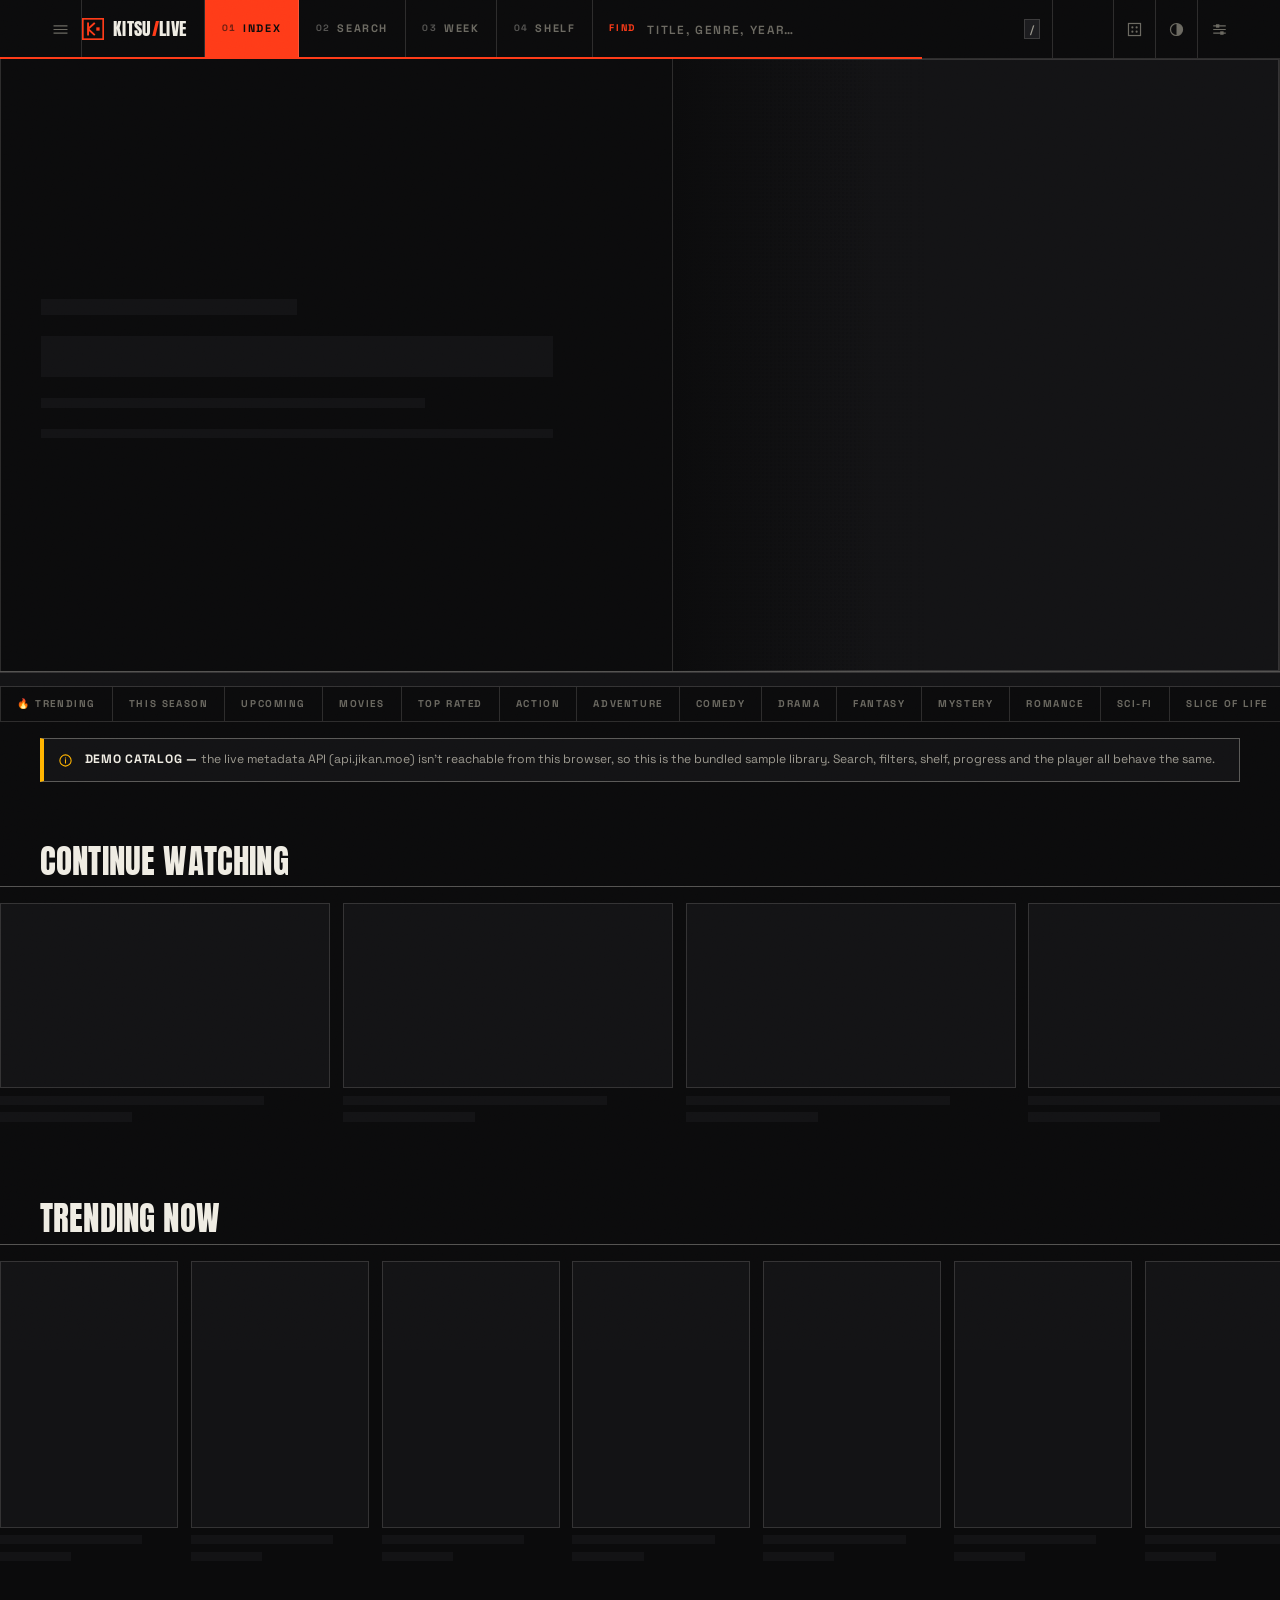
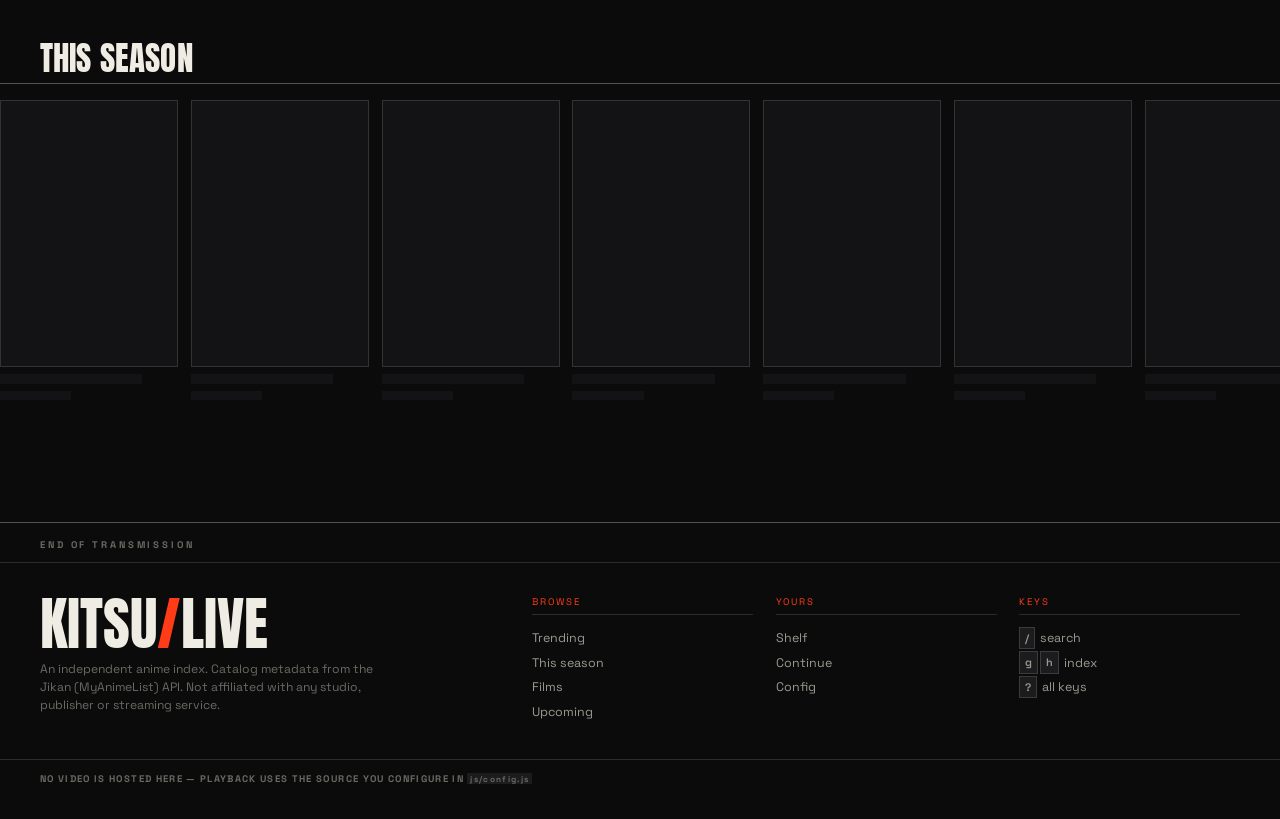
==== commit 184482e1: "Redesign as editorial brutalism; add ambient-light player The old look was generic: dark theme, purp" ====
--- a/index.html
+++ b/index.html
@@ -1,13 +1,16 @@
 <!doctype html>
-<html lang="en" data-theme="dark">
+<html lang="en" data-theme="ink">
 <head>
 <meta charset="utf-8" />
 <meta name="viewport" content="width=device-width, initial-scale=1, viewport-fit=cover" />
-<title>Kitsu Live — Watch Anime</title>
-<meta name="description" content="Kitsu Live — a fast, clean place to browse and track anime. Trending, seasonal, schedules, watchlist and a keyboard-driven player." />
+<title>KITSU LIVE</title>
+<meta name="description" content="KITSU LIVE — an anime index. Browse, track, and watch with an ambient-light player." />
 <meta name="color-scheme" content="dark light" />
-<meta name="theme-color" content="#07070c" />
+<meta name="theme-color" content="#0b0b0c" />
 <link rel="icon" href="assets/favicon.svg" type="image/svg+xml" />
+<link rel="preconnect" href="https://fonts.googleapis.com">
+<link rel="preconnect" href="https://fonts.gstatic.com" crossorigin>
+<link href="https://fonts.googleapis.com/css2?family=Anton&family=Space+Grotesk:wght@400;500;600;700&display=swap" rel="stylesheet">
 <link rel="preconnect" href="https://cdn.myanimelist.net" crossorigin />
 <link rel="preconnect" href="https://api.jikan.moe" crossorigin />
 <link rel="stylesheet" href="css/base.css" />
@@ -17,65 +20,51 @@
 <link rel="stylesheet" href="css/player.css" />
 </head>
 <body>
-<a class="skip-link" href="#main">Skip to content</a>
+<a class="skip-link" href="#main">SKIP TO CONTENT</a>
 
-<div class="aurora" aria-hidden="true">
-  <span class="aurora__blob aurora__blob--1"></span>
-  <span class="aurora__blob aurora__blob--2"></span>
-  <span class="aurora__blob aurora__blob--3"></span>
-</div>
+<div class="grain" aria-hidden="true"></div>
 
 <header class="topbar" id="topbar">
   <div class="topbar__inner">
     <button class="icon-btn topbar__menu" id="navToggle" aria-label="Open menu" aria-expanded="false">
-      <svg viewBox="0 0 24 24" aria-hidden="true"><path d="M3 6h18M3 12h18M3 18h18"/></svg>
+      <svg viewBox="0 0 24 24" aria-hidden="true"><path d="M3 7h18M3 12h18M3 17h18"/></svg>
     </button>
 
     <a class="brand" href="#/" aria-label="Kitsu Live home">
       <span class="brand__mark" aria-hidden="true">
-        <svg viewBox="0 0 48 48" role="img">
-          <defs>
-            <linearGradient id="bg1" x1="0" y1="0" x2="1" y2="1">
-              <stop offset="0" stop-color="#ff7a2f"/><stop offset=".55" stop-color="#ff3d6e"/><stop offset="1" stop-color="#8b5cf6"/>
-            </linearGradient>
-          </defs>
-          <path fill="url(#bg1)" d="M24 3.5 7.5 13v15c0 9.2 7 15.1 16.5 17.5C33.5 43.1 40.5 37.2 40.5 28V13Z" opacity=".16"/>
-          <path fill="none" stroke="url(#bg1)" stroke-width="3" stroke-linejoin="round" stroke-linecap="round"
-                d="M24 3.5 7.5 13v15c0 9.2 7 15.1 16.5 17.5C33.5 43.1 40.5 37.2 40.5 28V13Z"/>
-          <path fill="url(#bg1)" d="M16.5 17.5l5.5 7.5-5.5 7.5zM31.5 17.5l-5.5 7.5 5.5 7.5z"/>
-          <circle cx="24" cy="31" r="2.6" fill="url(#bg1)"/>
+        <svg viewBox="0 0 40 40" role="img">
+          <rect x="1.5" y="1.5" width="37" height="37" fill="none" stroke="currentColor" stroke-width="3"/>
+          <path d="M11 10v20M11 20l11-10M11 20l11 10" fill="none" stroke="currentColor" stroke-width="3.4"/>
+          <rect x="26" y="17" width="6" height="6" fill="currentColor" stroke="none"/>
         </svg>
       </span>
-      <span class="brand__text">
-        <strong>Kitsu</strong><em>Live</em>
-      </span>
+      <span class="brand__text">KITSU<span class="brand__slash">/</span>LIVE</span>
     </a>
 
     <nav class="topnav" aria-label="Primary">
-      <a href="#/" data-nav="home">Home</a>
-      <a href="#/browse" data-nav="browse">Browse</a>
-      <a href="#/schedule" data-nav="schedule">Schedule</a>
-      <a href="#/library" data-nav="library">Library</a>
+      <a href="#/" data-nav="home"><i>01</i>INDEX</a>
+      <a href="#/browse" data-nav="browse"><i>02</i>SEARCH</a>
+      <a href="#/schedule" data-nav="schedule"><i>03</i>WEEK</a>
+      <a href="#/library" data-nav="library"><i>04</i>SHELF</a>
     </nav>
 
     <form class="searchbox" id="searchForm" role="search" autocomplete="off">
-      <svg class="searchbox__icon" viewBox="0 0 24 24" aria-hidden="true"><circle cx="11" cy="11" r="7"/><path d="m20 20-3.6-3.6"/></svg>
-      <input id="searchInput" type="search" placeholder="Search anime…  (press /)" aria-label="Search anime"
+      <span class="searchbox__tag">FIND</span>
+      <input id="searchInput" type="search" placeholder="TITLE, GENRE, YEAR…" aria-label="Search anime"
              role="combobox" aria-expanded="false" aria-controls="suggestList" />
       <kbd class="searchbox__kbd">/</kbd>
       <div class="suggest" id="suggestList" role="listbox" hidden></div>
     </form>
 
     <div class="topbar__actions">
-      <button class="icon-btn" id="randomBtn" aria-label="Random anime" title="Surprise me">
-        <svg viewBox="0 0 24 24" aria-hidden="true"><rect x="3" y="3" width="18" height="18" rx="4"/><circle cx="8.5" cy="8.5" r="1.4" fill="currentColor" stroke="none"/><circle cx="15.5" cy="15.5" r="1.4" fill="currentColor" stroke="none"/><circle cx="15.5" cy="8.5" r="1.4" fill="currentColor" stroke="none"/><circle cx="8.5" cy="15.5" r="1.4" fill="currentColor" stroke="none"/></svg>
+      <button class="icon-btn" id="randomBtn" aria-label="Random anime" title="Random">
+        <svg viewBox="0 0 24 24" aria-hidden="true"><rect x="3.5" y="3.5" width="17" height="17"/><circle cx="9" cy="9" r="1.5" fill="currentColor" stroke="none"/><circle cx="15" cy="15" r="1.5" fill="currentColor" stroke="none"/><circle cx="15" cy="9" r="1.5" fill="currentColor" stroke="none"/><circle cx="9" cy="15" r="1.5" fill="currentColor" stroke="none"/></svg>
       </button>
-      <button class="icon-btn" id="themeBtn" aria-label="Toggle theme" title="Toggle theme">
-        <svg class="i-moon" viewBox="0 0 24 24" aria-hidden="true"><path d="M21 13A9 9 0 1 1 11 3a7 7 0 0 0 10 10Z"/></svg>
-        <svg class="i-sun" viewBox="0 0 24 24" aria-hidden="true"><circle cx="12" cy="12" r="4.2"/><path d="M12 2.5v2.2M12 19.3v2.2M2.5 12h2.2M19.3 12h2.2M5.2 5.2l1.6 1.6M17.2 17.2l1.6 1.6M18.8 5.2l-1.6 1.6M6.8 17.2l-1.6 1.6"/></svg>
+      <button class="icon-btn" id="themeBtn" aria-label="Toggle theme" title="Invert">
+        <svg viewBox="0 0 24 24" aria-hidden="true"><circle cx="12" cy="12" r="8.5"/><path d="M12 3.5v17a8.5 8.5 0 0 0 0-17Z" fill="currentColor" stroke="none"/></svg>
       </button>
       <a class="icon-btn" href="#/settings" aria-label="Settings" title="Settings">
-        <svg viewBox="0 0 24 24" aria-hidden="true"><circle cx="12" cy="12" r="3.2"/><path d="M19.4 15a1.7 1.7 0 0 0 .34 1.87l.06.06a2 2 0 1 1-2.83 2.83l-.06-.06a1.7 1.7 0 0 0-1.87-.34 1.7 1.7 0 0 0-1.03 1.56V21a2 2 0 1 1-4 0v-.08A1.7 1.7 0 0 0 8.9 19.3a1.7 1.7 0 0 0-1.87.34l-.06.06a2 2 0 1 1-2.83-2.83l.06-.06A1.7 1.7 0 0 0 4.6 15a1.7 1.7 0 0 0-1.56-1.03H3a2 2 0 1 1 0-4h.08A1.7 1.7 0 0 0 4.7 8.9a1.7 1.7 0 0 0-.34-1.87l-.06-.06a2 2 0 1 1 2.83-2.83l.06.06A1.7 1.7 0 0 0 9 4.6a1.7 1.7 0 0 0 1.03-1.56V3a2 2 0 1 1 4 0v.08A1.7 1.7 0 0 0 15 4.7a1.7 1.7 0 0 0 1.87-.34l.06-.06a2 2 0 1 1 2.83 2.83l-.06.06A1.7 1.7 0 0 0 19.3 9v.03c.3.7.98 1.16 1.74 1.17H21a2 2 0 1 1 0 4h-.08a1.7 1.7 0 0 0-1.52 1Z"/></svg>
+        <svg viewBox="0 0 24 24" aria-hidden="true"><path d="M4 7h16M4 12h16M4 17h16"/><rect x="7" y="4.6" width="4.8" height="4.8" fill="currentColor" stroke="none"/><rect x="13" y="14.6" width="4.8" height="4.8" fill="currentColor" stroke="none"/></svg>
       </a>
     </div>
   </div>
@@ -84,16 +73,17 @@
 
 <div class="drawer" id="drawer" hidden>
   <div class="drawer__panel" role="dialog" aria-label="Menu" aria-modal="true">
+    <p class="drawer__kicker">NAVIGATION</p>
     <nav class="drawer__nav">
-      <a href="#/" data-nav="home">Home</a>
-      <a href="#/browse" data-nav="browse">Browse</a>
-      <a href="#/schedule" data-nav="schedule">Schedule</a>
-      <a href="#/library" data-nav="library">Library</a>
-      <a href="#/settings" data-nav="settings">Settings</a>
+      <a href="#/" data-nav="home"><i>01</i>INDEX</a>
+      <a href="#/browse" data-nav="browse"><i>02</i>SEARCH</a>
+      <a href="#/schedule" data-nav="schedule"><i>03</i>WEEK</a>
+      <a href="#/library" data-nav="library"><i>04</i>SHELF</a>
+      <a href="#/settings" data-nav="settings"><i>05</i>CONFIG</a>
     </nav>
     <div class="drawer__foot">
-      <p>Kitsu Live</p>
-      <span id="drawerMode" class="chip chip--ghost"></span>
+      <span id="drawerMode" class="chip"></span>
+      <p>KITSU/LIVE — AN ANIME INDEX</p>
     </div>
   </div>
   <div class="drawer__scrim" data-close-drawer></div>
@@ -102,60 +92,62 @@
 <main id="main" class="main" tabindex="-1"></main>
 
 <footer class="footer">
+  <div class="footer__rule"><span>END OF TRANSMISSION</span></div>
   <div class="footer__inner">
     <div class="footer__brand">
-      <strong>Kitsu<em>Live</em></strong>
-      <p>An independent anime discovery front-end. Catalog metadata from the Jikan (MyAnimeList) API. Not affiliated with any studio, publisher or streaming service.</p>
+      <p class="footer__wordmark">KITSU<span>/</span>LIVE</p>
+      <p>An independent anime index. Catalog metadata from the Jikan (MyAnimeList) API. Not affiliated with any studio, publisher or streaming service.</p>
     </div>
     <div class="footer__cols">
-      <div><h4>Browse</h4>
+      <div><h4>BROWSE</h4>
         <a href="#/browse?sort=trending">Trending</a>
         <a href="#/browse?season=now">This season</a>
-        <a href="#/browse?type=movie">Movies</a>
+        <a href="#/browse?type=movie">Films</a>
         <a href="#/browse?status=upcoming">Upcoming</a>
       </div>
-      <div><h4>You</h4>
-        <a href="#/library">Watchlist</a>
-        <a href="#/library?tab=watching">Continue watching</a>
-        <a href="#/settings">Settings</a>
+      <div><h4>YOURS</h4>
+        <a href="#/library">Shelf</a>
+        <a href="#/library?tab=watching">Continue</a>
+        <a href="#/settings">Config</a>
       </div>
-      <div><h4>Shortcuts</h4>
+      <div><h4>KEYS</h4>
         <span><kbd>/</kbd> search</span>
-        <span><kbd>g</kbd> <kbd>h</kbd> home</span>
+        <span><kbd>g</kbd><kbd>h</kbd> index</span>
         <span><kbd>?</kbd> all keys</span>
       </div>
     </div>
   </div>
-  <p class="footer__legal">No video is hosted here. Playback uses whatever source you configure in <code>js/config.js</code>.</p>
+  <p class="footer__legal">NO VIDEO IS HOSTED HERE — PLAYBACK USES THE SOURCE YOU CONFIGURE IN <code>js/config.js</code></p>
 </footer>
 
 <nav class="tabbar" aria-label="Mobile">
-  <a href="#/" data-nav="home"><svg viewBox="0 0 24 24"><path d="M4 11.5 12 4l8 7.5V20H4z"/></svg><span>Home</span></a>
-  <a href="#/browse" data-nav="browse"><svg viewBox="0 0 24 24"><circle cx="11" cy="11" r="7"/><path d="m20 20-3.6-3.6"/></svg><span>Browse</span></a>
-  <a href="#/schedule" data-nav="schedule"><svg viewBox="0 0 24 24"><rect x="3.5" y="5" width="17" height="15" rx="3"/><path d="M8 3v4M16 3v4M3.5 10h17"/></svg><span>Schedule</span></a>
-  <a href="#/library" data-nav="library"><svg viewBox="0 0 24 24"><path d="M6 4h12v17l-6-4-6 4z"/></svg><span>Library</span></a>
+  <a href="#/" data-nav="home"><span>INDEX</span></a>
+  <a href="#/browse" data-nav="browse"><span>SEARCH</span></a>
+  <a href="#/schedule" data-nav="schedule"><span>WEEK</span></a>
+  <a href="#/library" data-nav="library"><span>SHELF</span></a>
 </nav>
 
 <div class="toasts" id="toasts" aria-live="polite" aria-atomic="false"></div>
 
 <div class="modal" id="keysModal" hidden>
   <div class="modal__card" role="dialog" aria-modal="true" aria-label="Keyboard shortcuts">
-    <header><h3>Keyboard shortcuts</h3><button class="icon-btn" data-close-modal aria-label="Close">
+    <header><h3>KEYBOARD</h3><button class="icon-btn" data-close-modal aria-label="Close">
       <svg viewBox="0 0 24 24"><path d="M6 6l12 12M18 6 6 18"/></svg></button></header>
     <div class="keys-grid">
       <div><kbd>/</kbd><span>Focus search</span></div>
-      <div><kbd>g</kbd> <kbd>h</kbd><span>Go home</span></div>
-      <div><kbd>g</kbd> <kbd>b</kbd><span>Go browse</span></div>
-      <div><kbd>g</kbd> <kbd>l</kbd><span>Go library</span></div>
-      <div><kbd>r</kbd><span>Random anime</span></div>
-      <div><kbd>t</kbd><span>Toggle theme</span></div>
+      <div><kbd>g</kbd><kbd>h</kbd><span>Index</span></div>
+      <div><kbd>g</kbd><kbd>b</kbd><span>Search</span></div>
+      <div><kbd>g</kbd><kbd>l</kbd><span>Shelf</span></div>
+      <div><kbd>r</kbd><span>Random title</span></div>
+      <div><kbd>t</kbd><span>Invert theme</span></div>
       <div><kbd>Space</kbd><span>Play / pause</span></div>
-      <div><kbd>←</kbd> <kbd>→</kbd><span>Seek 5s</span></div>
-      <div><kbd>J</kbd> <kbd>L</kbd><span>Seek 10s</span></div>
-      <div><kbd>↑</kbd> <kbd>↓</kbd><span>Volume</span></div>
+      <div><kbd>←</kbd><kbd>→</kbd><span>Seek 5s</span></div>
+      <div><kbd>J</kbd><kbd>L</kbd><span>Seek 10s</span></div>
+      <div><kbd>↑</kbd><kbd>↓</kbd><span>Volume</span></div>
       <div><kbd>M</kbd><span>Mute</span></div>
       <div><kbd>F</kbd><span>Fullscreen</span></div>
-      <div><kbd>N</kbd> <kbd>P</kbd><span>Next / previous episode</span></div>
+      <div><kbd>A</kbd><span>Ambient light</span></div>
+      <div><kbd>N</kbd><kbd>P</kbd><span>Next / prev episode</span></div>
       <div><kbd>0</kbd>–<kbd>9</kbd><span>Jump to percent</span></div>
       <div><kbd>Esc</kbd><span>Close overlay</span></div>
     </div>
@@ -164,6 +156,6 @@
 </div>
 
 <script type="module" src="js/app.js"></script>
-<noscript><p style="padding:2rem;text-align:center">Kitsu Live needs JavaScript enabled.</p></noscript>
+<noscript><p style="padding:2rem;text-align:center">KITSU/LIVE NEEDS JAVASCRIPT.</p></noscript>
 </body>
 </html>
--- a/css/base.css
+++ b/css/base.css
@@ -1,56 +1,53 @@
-/* Kitsu Live — design tokens + reset */
+/* KITSU/LIVE — foundation
+   Editorial brutalism: hairline rules, condensed poster type, flat ink.
+   No gradients, no glass, no rounded corners, no soft shadows. */
+
 :root {
-  --ember:      #ff7a2f;
-  --rose:       #ff3d6e;
-  --violet:     #8b5cf6;
-  --accent:     var(--ember);
-  --accent-ink: #1a0d04;
-  --grad-brand: linear-gradient(120deg, var(--ember), var(--rose) 55%, var(--violet));
-  --grad-soft:  linear-gradient(120deg, rgba(255,122,47,.18), rgba(139,92,246,.18));
+  /* ink = near-black stock, paper = bone */
+  --ink:    #0b0b0c;
+  --ink-2:  #131315;
+  --ink-3:  #1c1c1f;
+  --paper:  #efece3;
+  --shu:    #ff3b18;   /* vermillion */
+  --acid:   #ccff00;   /* acid lime */
+  --cyan:   #1fd8ff;
 
-  --bg-0: #07070c;
-  --bg-1: #0c0c14;
-  --bg-2: #12121d;
-  --bg-3: #1a1a28;
-  --line: rgba(255,255,255,.085);
-  --line-2: rgba(255,255,255,.16);
-  --ink:  #f3f3f8;
-  --ink-2:#b9bdd0;
-  --ink-3:#7f859c;
-  --glass: rgba(18,18,29,.72);
-  --shadow-1: 0 1px 2px rgba(0,0,0,.4);
-  --shadow-2: 0 10px 30px -12px rgba(0,0,0,.72);
-  --shadow-3: 0 28px 70px -24px rgba(0,0,0,.85);
-  --glow: 0 0 0 1px rgba(255,122,47,.35), 0 12px 40px -14px rgba(255,61,110,.45);
+  --bg:     var(--ink);
+  --bg-2:   var(--ink-2);
+  --bg-3:   var(--ink-3);
+  --fg:     var(--paper);
+  --fg-2:   #9c998f;
+  --fg-3:   #6b6961;
+  --line:   rgba(239,236,227,.15);
+  --line-2: rgba(239,236,227,.32);
+  --accent: var(--shu);
+  --on-accent: #0b0b0c;
 
-  --ok: #37d399; --warn: #ffb02e; --bad: #ff5470; --info: #58a6ff;
+  --ok: var(--acid); --warn: #ffb400; --bad: var(--shu); --info: var(--cyan);
 
-  --r-xs: 6px; --r-sm: 10px; --r-md: 14px; --r-lg: 20px; --r-xl: 28px; --r-pill: 999px;
-  --pad: clamp(16px, 4vw, 44px);
-  --rail: 1600px;
-  --nav-h: 66px;
-  --ease: cubic-bezier(.22,.61,.36,1);
-  --ease-out: cubic-bezier(.16,1,.3,1);
-  --fast: .16s; --mid: .28s; --slow: .5s;
+  --pad: clamp(14px, 3.4vw, 40px);
+  --rail: 1680px;
+  --nav-h: 58px;
+  --hair: 1px;
 
-  --font: "Inter", "Segoe UI", system-ui, -apple-system, "Helvetica Neue", Arial, sans-serif;
-  --mono: ui-monospace, "SF Mono", "JetBrains Mono", Menlo, Consolas, monospace;
+  --ease: cubic-bezier(.2,.7,.3,1);
+  --fast: .12s; --mid: .22s;
+
+  --display: "Anton", "Arial Narrow", Impact, sans-serif;
+  --sans: "Space Grotesk", ui-sans-serif, system-ui, -apple-system, sans-serif;
+  --mono: "Space Grotesk", ui-monospace, "SF Mono", Menlo, monospace;
 }
 
-:root[data-theme="light"] {
-  --bg-0: #f6f6fa;
-  --bg-1: #ffffff;
-  --bg-2: #ffffff;
-  --bg-3: #eef0f6;
-  --line: rgba(10,12,26,.1);
-  --line-2: rgba(10,12,26,.2);
-  --ink:  #14161f;
-  --ink-2:#4c5165;
-  --ink-3:#7a8096;
-  --glass: rgba(255,255,255,.8);
-  --shadow-2: 0 10px 30px -14px rgba(18,20,40,.26);
-  --shadow-3: 0 28px 70px -28px rgba(18,20,40,.32);
-  --accent-ink: #fff;
+:root[data-theme="paper"] {
+  --bg:     #efece3;
+  --bg-2:   #e6e2d7;
+  --bg-3:   #dcd7ca;
+  --fg:     #0b0b0c;
+  --fg-2:   #4a4840;
+  --fg-3:   #76736a;
+  --line:   rgba(11,11,12,.18);
+  --line-2: rgba(11,11,12,.42);
+  --on-accent: #efece3;
 }
 
 *, *::before, *::after { box-sizing: border-box; }
@@ -63,28 +60,23 @@
 }
 
 body {
-  font-family: var(--font);
-  background: var(--bg-0);
-  color: var(--ink);
-  line-height: 1.55;
+  font-family: var(--sans);
+  background: var(--bg);
+  color: var(--fg);
+  line-height: 1.45;
   min-height: 100dvh;
   overflow-x: hidden;
   -webkit-font-smoothing: antialiased;
-  text-rendering: optimizeLegibility;
   padding-bottom: env(safe-area-inset-bottom);
 }
 
 img, svg, video, canvas { display: block; max-width: 100%; }
 img { background: var(--bg-3); }
 svg {
-  fill: none; stroke: currentColor; stroke-width: 1.8;
-  stroke-linecap: round; stroke-linejoin: round;
-  /* sensible default for inline icons; every sized rule below is a class
-     selector, so it wins over this */
+  fill: none; stroke: currentColor; stroke-width: 1.7;
+  stroke-linecap: square; stroke-linejoin: miter;
   width: 1em; height: 1em; flex: 0 0 auto;
 }
-
-/* `hidden` must beat the display values components set on themselves */
 [hidden] { display: none !important; }
 
 a { color: inherit; text-decoration: none; }
@@ -92,33 +84,49 @@
 button { background: none; border: 0; cursor: pointer; }
 ul, ol { list-style: none; padding: 0; }
 
-h1, h2, h3, h4 { line-height: 1.18; font-weight: 750; letter-spacing: -.02em; text-wrap: balance; }
-h1 { font-size: clamp(1.8rem, 4.4vw, 3.3rem); }
-h2 { font-size: clamp(1.15rem, 2vw, 1.55rem); }
-h3 { font-size: 1.05rem; }
-p  { text-wrap: pretty; }
+/* ── type ─────────────────────────────────────────────── */
+h1, h2, h3, h4 {
+  font-family: var(--display);
+  font-weight: 400;
+  line-height: .94;
+  letter-spacing: .005em;
+  text-transform: uppercase;
+  text-wrap: balance;
+}
+h1 { font-size: clamp(2.4rem, 7vw, 6rem); }
+h2 { font-size: clamp(1.35rem, 2.6vw, 2.1rem); }
+h3 { font-size: 1.1rem; }
+p { text-wrap: pretty; }
 
-:focus-visible {
-  outline: 2px solid var(--ember);
-  outline-offset: 2px;
-  border-radius: var(--r-xs);
+/* small-caps metadata label — the workhorse of this design */
+.lbl, .kicker {
+  font-family: var(--sans);
+  font-size: .66rem; font-weight: 700;
+  letter-spacing: .18em; text-transform: uppercase;
+  color: var(--fg-3);
 }
-::selection { background: rgba(255,61,110,.35); color: #fff; }
+.num {
+  font-variant-numeric: tabular-nums;
+  font-feature-settings: "tnum" 1;
+}
+
+::selection { background: var(--shu); color: var(--paper); }
+:focus-visible { outline: 2px solid var(--acid); outline-offset: 2px; }
 
 /* scrollbars */
-* { scrollbar-width: thin; scrollbar-color: var(--bg-3) transparent; }
-::-webkit-scrollbar { width: 10px; height: 10px; }
+* { scrollbar-width: thin; scrollbar-color: var(--line-2) transparent; }
+::-webkit-scrollbar { width: 9px; height: 9px; }
 ::-webkit-scrollbar-track { background: transparent; }
-::-webkit-scrollbar-thumb { background: var(--bg-3); border-radius: 99px; border: 2px solid transparent; background-clip: content-box; }
-::-webkit-scrollbar-thumb:hover { background: var(--line-2); background-clip: content-box; }
+::-webkit-scrollbar-thumb { background: var(--line-2); border: 3px solid transparent; background-clip: content-box; }
+::-webkit-scrollbar-thumb:hover { background: var(--accent); background-clip: content-box; }
 
 .skip-link {
-  position: fixed; left: 12px; top: -60px; z-index: 200;
-  background: var(--accent); color: var(--accent-ink);
-  padding: .6rem 1rem; border-radius: var(--r-sm); font-weight: 650;
+  position: fixed; left: 10px; top: -60px; z-index: 300;
+  background: var(--acid); color: #0b0b0c;
+  padding: .55rem .9rem; font-size: .7rem; font-weight: 700; letter-spacing: .14em;
   transition: top var(--fast) var(--ease);
 }
-.skip-link:focus { top: 12px; }
+.skip-link:focus { top: 10px; }
 
 .sr-only {
   position: absolute; width: 1px; height: 1px; padding: 0; margin: -1px;
@@ -126,28 +134,57 @@
 }
 
 kbd {
-  font-family: var(--mono); font-size: .72em; line-height: 1;
-  padding: .28em .45em; border-radius: 5px;
-  background: var(--bg-3); border: 1px solid var(--line);
-  border-bottom-width: 2px; color: var(--ink-2);
+  font-family: var(--mono); font-size: .68rem; font-weight: 600; line-height: 1;
+  padding: .3em .45em; background: var(--bg-3); color: var(--fg-2);
+  border: var(--hair) solid var(--line); margin-right: 2px;
+}
+code { font-family: var(--mono); font-size: .86em; background: var(--bg-3); padding: .08em .35em; }
+
+/* ── film grain: the whole page sits under it ─────────── */
+.grain {
+  position: fixed; inset: -50%; z-index: 400; pointer-events: none;
+  opacity: .055; mix-blend-mode: overlay;
+  background-image: url("data:image/svg+xml;utf8,<svg xmlns='http://www.w3.org/2000/svg' width='180' height='180'><filter id='n'><feTurbulence type='fractalNoise' baseFrequency='.85' numOctaves='3' stitchTiles='stitch'/></filter><rect width='180' height='180' filter='url(%23n)'/></svg>");
+  animation: grainShift 6s steps(6) infinite;
+}
+@keyframes grainShift {
+  0%   { transform: translate(0,0); }
+  20%  { transform: translate(-6%,3%); }
+  40%  { transform: translate(4%,-5%); }
+  60%  { transform: translate(-3%,6%); }
+  80%  { transform: translate(5%,2%); }
+  100% { transform: translate(0,0); }
+}
+:root[data-theme="paper"] .grain { opacity: .07; mix-blend-mode: multiply; }
+
+/* halftone dot field — used behind hero art */
+.halftone {
+  background-image: radial-gradient(currentColor .9px, transparent .9px);
+  background-size: 5px 5px;
 }
 
-code { font-family: var(--mono); font-size: .88em; background: var(--bg-3); padding: .1em .38em; border-radius: 5px; }
+/* marquee ticker strip */
+.ticker {
+  border-top: var(--hair) solid var(--line);
+  border-bottom: var(--hair) solid var(--line);
+  overflow: hidden; white-space: nowrap;
+  padding: .42rem 0; background: var(--bg-2);
+}
+.ticker__run {
+  display: inline-block; white-space: nowrap;
+  animation: slide 42s linear infinite;
+  font-size: .68rem; font-weight: 700; letter-spacing: .2em; text-transform: uppercase;
+  color: var(--fg-3);
+}
+.ticker__run b { color: var(--accent); font-weight: 700; }
+.ticker__run i { font-style: normal; color: var(--line-2); padding: 0 .9rem; }
+.ticker:hover .ticker__run { animation-play-state: paused; }
+@keyframes slide { to { transform: translateX(-50%); } }
 
-.text-grad {
-  background: var(--grad-brand);
-  -webkit-background-clip: text; background-clip: text;
-  -webkit-text-fill-color: transparent; color: transparent;
+/* a hairline rule with a label notched into it */
+.rule {
+  display: flex; align-items: center; gap: .8rem;
+  border-top: var(--hair) solid var(--line);
+  padding-top: .5rem;
 }
-
-/* ambient background */
-.aurora { position: fixed; inset: 0; z-index: -1; overflow: hidden; pointer-events: none; }
-.aurora__blob { position: absolute; width: 46vmax; aspect-ratio: 1; border-radius: 50%; filter: blur(90px); opacity: .22; }
-.aurora__blob--1 { background: var(--ember);  top: -14vmax; left: -10vmax; animation: drift 26s var(--ease) infinite alternate; }
-.aurora__blob--2 { background: var(--violet); top: 24vmax; right: -16vmax; animation: drift 32s var(--ease) infinite alternate-reverse; }
-.aurora__blob--3 { background: var(--rose);   bottom: -20vmax; left: 28vw; opacity: .14; animation: drift 38s var(--ease) infinite alternate; }
-:root[data-theme="light"] .aurora__blob { opacity: .14; }
-@keyframes drift {
-  from { transform: translate3d(0,0,0) scale(1); }
-  to   { transform: translate3d(5vw, 4vh, 0) scale(1.18); }
-}
+.rule > span { font-size: .64rem; font-weight: 700; letter-spacing: .2em; color: var(--fg-3); text-transform: uppercase; }
--- a/css/layout.css
+++ b/css/layout.css
@@ -1,206 +1,237 @@
-/* Kitsu Live — shell layout: topbar, nav, drawer, footer, tabbar */
-
-.main { min-height: 72vh; padding-bottom: 4rem; }
+/* KITSU/LIVE — shell: topbar, nav, drawer, footer, tabbar */
+
+.main { min-height: 72vh; padding-bottom: 3rem; }
 .wrap { width: 100%; max-width: var(--rail); margin-inline: auto; padding-inline: var(--pad); }
 
 /* ── Topbar ───────────────────────────────────────────── */
 .topbar {
   position: sticky; top: 0; z-index: 90;
-  background: color-mix(in srgb, var(--bg-0) 70%, transparent);
-  backdrop-filter: blur(18px) saturate(1.5);
-  -webkit-backdrop-filter: blur(18px) saturate(1.5);
-  border-bottom: 1px solid transparent;
-  transition: background var(--mid) var(--ease), border-color var(--mid) var(--ease), box-shadow var(--mid) var(--ease);
-}
-.topbar.is-stuck {
-  background: color-mix(in srgb, var(--bg-0) 88%, transparent);
-  border-bottom-color: var(--line);
-  box-shadow: 0 8px 28px -20px rgba(0,0,0,.9);
-}
+  background: var(--bg);
+  border-bottom: var(--hair) solid var(--line);
+}
+.topbar.is-stuck { border-bottom-color: var(--line-2); }
 .topbar__inner {
   max-width: var(--rail); margin-inline: auto;
   min-height: var(--nav-h);
   padding-inline: var(--pad);
-  display: flex; align-items: center; gap: clamp(.5rem, 1.4vw, 1.1rem);
+  display: flex; align-items: stretch; gap: 0;
 }
 .topbar__menu { display: none; }
-.topbar__actions { display: flex; align-items: center; gap: 4px; margin-left: auto; }
-
+.topbar__actions {
+  display: flex; align-items: center; margin-left: auto;
+  border-left: var(--hair) solid var(--line);
+}
 .topbar__progress {
   position: absolute; left: 0; bottom: -1px; height: 2px; width: 0;
-  background: var(--grad-brand); border-radius: 0 2px 2px 0;
-  opacity: 0; transition: width .3s var(--ease-out), opacity .3s;
+  background: var(--accent); opacity: 0;
+  transition: width .3s var(--ease), opacity .3s;
 }
 .topbar__progress.is-active { opacity: 1; }
 
-.brand { display: flex; align-items: center; gap: .55rem; flex: 0 0 auto; }
-.brand__mark { width: 32px; height: 32px; display: grid; place-items: center; }
-.brand__mark svg { width: 100%; height: 100%; }
-.brand__text { font-size: 1.12rem; letter-spacing: -.035em; white-space: nowrap; }
-.brand__text strong { font-weight: 800; }
-.brand__text em {
-  font-style: normal; font-weight: 800;
-  background: var(--grad-brand); -webkit-background-clip: text; background-clip: text;
-  -webkit-text-fill-color: transparent;
-}
-.brand:hover .brand__mark { animation: pop .45s var(--ease-out); }
-@keyframes pop { 40% { transform: scale(1.14) rotate(-6deg); } }
-
-.topnav { display: flex; gap: 2px; }
+.brand {
+  display: flex; align-items: center; gap: .55rem;
+  flex: 0 0 auto; padding-right: 1.1rem;
+  border-right: var(--hair) solid var(--line);
+}
+.brand__mark { width: 22px; height: 22px; color: var(--accent); }
+.brand__mark svg { width: 100%; height: 100%; stroke-width: 3; }
+.brand__text {
+  font-family: var(--display); font-size: 1.1rem;
+  letter-spacing: .02em; white-space: nowrap; line-height: 1;
+}
+.brand__slash { color: var(--accent); }
+.brand:hover .brand__mark { color: var(--acid); }
+
+.topnav { display: flex; }
 .topnav a {
-  padding: .5rem .8rem; border-radius: var(--r-pill);
-  font-size: .9rem; font-weight: 600; color: var(--ink-2);
-  position: relative; transition: color var(--fast), background var(--fast);
-  white-space: nowrap;
-}
-.topnav a:hover { color: var(--ink); background: var(--bg-2); }
-.topnav a.is-active { color: var(--ink); }
-.topnav a.is-active::after {
-  content: ""; position: absolute; left: 50%; translate: -50% 0; bottom: 1px;
-  width: 16px; height: 2.5px; border-radius: 2px; background: var(--grad-brand);
-}
+  display: flex; align-items: center; gap: .4rem;
+  padding: 0 clamp(.6rem, 1.3vw, 1.1rem);
+  font-size: .68rem; font-weight: 700; letter-spacing: .15em;
+  color: var(--fg-3); white-space: nowrap;
+  border-right: var(--hair) solid var(--line);
+  transition: color var(--fast), background var(--fast);
+}
+.topnav a i {
+  font-style: normal; font-size: .58rem; color: var(--line-2);
+  font-variant-numeric: tabular-nums;
+}
+.topnav a:hover { color: var(--fg); background: var(--bg-2); }
+.topnav a:hover i { color: var(--accent); }
+.topnav a.is-active { color: var(--on-accent); background: var(--accent); }
+.topnav a.is-active i { color: var(--on-accent); opacity: .6; }
 
 /* ── Search ───────────────────────────────────────────── */
 .searchbox {
-  position: relative; flex: 1 1 420px; max-width: 480px; min-width: 0;
+  position: relative; flex: 1 1 300px; max-width: 460px; min-width: 0;
   display: flex; align-items: center;
-}
-.searchbox__icon {
-  position: absolute; left: 12px; width: 17px; height: 17px;
-  color: var(--ink-3); pointer-events: none;
+  border-right: var(--hair) solid var(--line);
+}
+.searchbox__tag {
+  padding-left: 1rem; font-size: .6rem; font-weight: 700;
+  letter-spacing: .18em; color: var(--accent); flex: 0 0 auto;
 }
 .searchbox input {
-  width: 100%; height: 40px;
-  padding: 0 2.5rem 0 2.35rem;
-  background: var(--bg-2); border: 1px solid var(--line);
-  border-radius: var(--r-pill); color: var(--ink);
-  transition: border-color var(--fast), background var(--fast), box-shadow var(--fast);
-  font-size: .9rem;
-}
-.searchbox input::placeholder { color: var(--ink-3); }
+  width: 100%; height: 100%; min-height: var(--nav-h);
+  padding: 0 2.2rem 0 .7rem;
+  background: transparent; border: 0; color: var(--fg);
+  font-size: .74rem; font-weight: 600; letter-spacing: .1em;
+  text-transform: uppercase;
+}
+.searchbox input::placeholder { color: var(--fg-3); letter-spacing: .14em; }
 .searchbox input::-webkit-search-cancel-button { display: none; }
-.searchbox input:focus { outline: none; border-color: var(--line-2); background: var(--bg-3); box-shadow: var(--glow); }
-.searchbox__kbd { position: absolute; right: 12px; pointer-events: none; }
+.searchbox input:focus { outline: none; background: var(--bg-2); }
+.searchbox__kbd { position: absolute; right: 10px; pointer-events: none; }
 .searchbox input:focus ~ .searchbox__kbd { opacity: 0; }
 
 .suggest {
-  position: absolute; top: calc(100% + 8px); left: 0; right: 0; z-index: 95;
-  background: var(--glass); backdrop-filter: blur(22px);
-  -webkit-backdrop-filter: blur(22px);
-  border: 1px solid var(--line); border-radius: var(--r-md);
-  box-shadow: var(--shadow-3); overflow: hidden;
-  max-height: min(70vh, 520px); overflow-y: auto;
-  animation: slideDown .18s var(--ease-out);
-}
-@keyframes slideDown { from { opacity: 0; translate: 0 -6px; } }
+  position: absolute; top: 100%; left: -1px; right: -1px; z-index: 95;
+  background: var(--bg); border: var(--hair) solid var(--line-2);
+  max-height: min(70vh, 540px); overflow-y: auto;
+}
 .suggest__head {
-  padding: .5rem .85rem; font-size: .7rem; font-weight: 700;
-  text-transform: uppercase; letter-spacing: .09em; color: var(--ink-3);
-  border-bottom: 1px solid var(--line);
-  display: flex; justify-content: space-between; align-items: center;
+  padding: .45rem .8rem; font-size: .6rem; font-weight: 700;
+  letter-spacing: .18em; text-transform: uppercase; color: var(--fg-3);
+  border-bottom: var(--hair) solid var(--line);
+  display: flex; justify-content: space-between; background: var(--bg-2);
+  position: sticky; top: 0;
 }
 .suggest__row {
   display: flex; gap: .7rem; align-items: center; width: 100%;
-  padding: .55rem .8rem; text-align: left; cursor: pointer;
-  border-bottom: 1px solid var(--line);
-  transition: background var(--fast);
+  padding: .5rem .8rem; text-align: left; cursor: pointer;
+  border-bottom: var(--hair) solid var(--line);
+  transition: background var(--fast), color var(--fast);
 }
 .suggest__row:last-child { border-bottom: 0; }
-.suggest__row:hover, .suggest__row.is-sel { background: var(--bg-3); }
+.suggest__row:hover, .suggest__row.is-sel { background: var(--accent); color: var(--on-accent); }
+.suggest__row:hover small, .suggest__row.is-sel small { color: var(--on-accent); opacity: .72; }
 .suggest__row img, .suggest__ph {
-  width: 38px; height: 52px; border-radius: var(--r-xs); object-fit: cover; flex: 0 0 auto;
+  width: 32px; height: 46px; object-fit: cover; flex: 0 0 auto;
+  border: var(--hair) solid var(--line);
 }
 .suggest__meta { min-width: 0; flex: 1; }
-.suggest__meta b { display: block; font-size: .875rem; font-weight: 620; overflow: hidden; text-overflow: ellipsis; white-space: nowrap; }
-.suggest__meta small { color: var(--ink-3); font-size: .76rem; display: flex; gap: .45rem; align-items: center; }
-.suggest__empty { padding: 1.4rem; text-align: center; color: var(--ink-3); font-size: .88rem; }
+.suggest__meta b {
+  display: block; font-size: .8rem; font-weight: 600;
+  overflow: hidden; text-overflow: ellipsis; white-space: nowrap;
+}
+.suggest__meta small {
+  color: var(--fg-3); font-size: .64rem; font-weight: 600;
+  letter-spacing: .1em; text-transform: uppercase;
+  display: flex; gap: .4rem; align-items: center;
+}
+.suggest__empty {
+  padding: 1.4rem; text-align: center; color: var(--fg-3);
+  font-size: .7rem; letter-spacing: .14em; text-transform: uppercase;
+}
 
 /* ── Icon button ─────────────────────────────────────── */
 .icon-btn {
-  width: 38px; height: 38px; flex: 0 0 auto;
+  width: 42px; align-self: stretch; min-height: var(--nav-h);
   display: grid; place-items: center;
-  border-radius: var(--r-pill); color: var(--ink-2);
-  transition: background var(--fast), color var(--fast), transform var(--fast);
-}
-.icon-btn svg { width: 19px; height: 19px; }
-.icon-btn:hover { background: var(--bg-3); color: var(--ink); }
-.icon-btn:active { transform: scale(.92); }
-.icon-btn.is-on { color: var(--ember); }
-:root[data-theme="dark"]  .icon-btn .i-sun  { display: none; }
-:root[data-theme="light"] .icon-btn .i-moon { display: none; }
-
-/* ── Drawer (mobile nav) ─────────────────────────────── */
+  color: var(--fg-3);
+  border-right: var(--hair) solid var(--line);
+  transition: background var(--fast), color var(--fast);
+}
+.icon-btn:last-child { border-right: 0; }
+.icon-btn svg { width: 17px; height: 17px; }
+.icon-btn:hover { background: var(--accent); color: var(--on-accent); }
+.icon-btn.is-on { color: var(--acid); }
+
+/* ── Drawer ───────────────────────────────────────────── */
 .drawer { position: fixed; inset: 0; z-index: 120; }
-.drawer__scrim { position: absolute; inset: 0; background: rgba(0,0,0,.6); animation: fade .2s var(--ease); backdrop-filter: blur(2px); }
+.drawer__scrim { position: absolute; inset: 0; background: rgba(0,0,0,.72); animation: fade .18s; }
+@keyframes fade { from { opacity: 0; } }
 .drawer__panel {
-  position: relative; z-index: 1; height: 100%; width: min(84vw, 320px);
-  background: var(--bg-1); border-right: 1px solid var(--line);
-  padding: calc(var(--nav-h) + 1rem) 1.1rem 1.4rem;
+  position: relative; z-index: 1; height: 100%; width: min(86vw, 330px);
+  background: var(--bg); border-right: var(--hair) solid var(--line-2);
+  padding: calc(var(--nav-h) + 1.4rem) 0 1.4rem;
   display: flex; flex-direction: column;
-  animation: slideIn .26s var(--ease-out);
-  box-shadow: var(--shadow-3);
-}
-@keyframes slideIn { from { translate: -100% 0; } }
-@keyframes fade { from { opacity: 0; } }
-.drawer__nav { display: grid; gap: 4px; }
+  animation: slideIn .22s var(--ease);
+}
+@keyframes slideIn { from { transform: translateX(-100%); } }
+.drawer__kicker {
+  font-size: .6rem; font-weight: 700; letter-spacing: .2em;
+  color: var(--fg-3); padding: 0 1.1rem .7rem;
+}
+.drawer__nav { display: grid; border-top: var(--hair) solid var(--line); }
 .drawer__nav a {
-  padding: .75rem .9rem; border-radius: var(--r-sm);
-  font-weight: 620; color: var(--ink-2);
-  transition: background var(--fast), color var(--fast);
-}
-.drawer__nav a:hover, .drawer__nav a.is-active { background: var(--bg-3); color: var(--ink); }
-.drawer__foot { margin-top: auto; display: grid; gap: .5rem; justify-items: start; color: var(--ink-3); font-size: .8rem; }
+  display: flex; align-items: center; gap: .7rem;
+  padding: .95rem 1.1rem;
+  font-family: var(--display); font-size: 1.3rem; letter-spacing: .03em;
+  color: var(--fg); border-bottom: var(--hair) solid var(--line);
+  transition: background var(--fast), color var(--fast), padding-left var(--fast);
+}
+.drawer__nav a i {
+  font-style: normal; font-family: var(--sans); font-size: .62rem;
+  font-weight: 700; letter-spacing: .14em; color: var(--fg-3);
+}
+.drawer__nav a:hover, .drawer__nav a.is-active {
+  background: var(--accent); color: var(--on-accent); padding-left: 1.5rem;
+}
+.drawer__nav a:hover i, .drawer__nav a.is-active i { color: var(--on-accent); opacity: .65; }
+.drawer__foot {
+  margin-top: auto; padding: 1rem 1.1rem 0; display: grid; gap: .6rem; justify-items: start;
+  border-top: var(--hair) solid var(--line);
+}
+.drawer__foot p { font-size: .6rem; font-weight: 700; letter-spacing: .18em; color: var(--fg-3); }
 
 /* ── Footer ───────────────────────────────────────────── */
-.footer { border-top: 1px solid var(--line); background: var(--bg-1); margin-top: 3rem; }
+.footer { border-top: var(--hair) solid var(--line-2); margin-top: 3.5rem; }
+.footer__rule {
+  border-bottom: var(--hair) solid var(--line);
+  padding: .5rem var(--pad); max-width: var(--rail); margin-inline: auto;
+}
+.footer__rule span { font-size: .6rem; font-weight: 700; letter-spacing: .3em; color: var(--fg-3); }
 .footer__inner {
-  max-width: var(--rail); margin-inline: auto; padding: 2.6rem var(--pad) 1.4rem;
-  display: grid; gap: 2rem; grid-template-columns: minmax(240px, 1.4fr) 2fr;
-}
-.footer__brand strong { font-size: 1.15rem; letter-spacing: -.03em; }
-.footer__brand em { font-style: normal; background: var(--grad-brand); -webkit-background-clip: text; background-clip: text; -webkit-text-fill-color: transparent; }
-.footer__brand p { color: var(--ink-3); font-size: .85rem; margin-top: .5rem; max-width: 46ch; }
-.footer__cols { display: grid; gap: 1.6rem; grid-template-columns: repeat(auto-fit, minmax(130px, 1fr)); }
-.footer__cols h4 { font-size: .72rem; text-transform: uppercase; letter-spacing: .1em; color: var(--ink-3); margin-bottom: .7rem; }
-.footer__cols a, .footer__cols span { display: block; font-size: .86rem; color: var(--ink-2); padding: .17rem 0; }
-.footer__cols a:hover { color: var(--ember); }
+  max-width: var(--rail); margin-inline: auto; padding: 2.2rem var(--pad);
+  display: grid; gap: 2rem; grid-template-columns: minmax(240px, 1.3fr) 2fr;
+}
+.footer__wordmark { font-family: var(--display); font-size: clamp(2rem, 5vw, 3.6rem); line-height: .9; }
+.footer__wordmark span { color: var(--accent); }
+.footer__brand p:last-child { color: var(--fg-3); font-size: .76rem; margin-top: .7rem; max-width: 44ch; }
+.footer__cols { display: grid; gap: 1.4rem; grid-template-columns: repeat(auto-fit, minmax(120px, 1fr)); }
+.footer__cols h4 {
+  font-family: var(--sans); font-size: .6rem; letter-spacing: .2em;
+  color: var(--accent); margin-bottom: .7rem; padding-bottom: .4rem;
+  border-bottom: var(--hair) solid var(--line);
+}
+.footer__cols a, .footer__cols span {
+  display: block; font-size: .78rem; color: var(--fg-2); padding: .2rem 0;
+}
+.footer__cols a:hover { color: var(--accent); }
 .footer__legal {
   max-width: var(--rail); margin-inline: auto;
-  padding: 1rem var(--pad) 2rem; border-top: 1px solid var(--line);
-  color: var(--ink-3); font-size: .78rem;
+  padding: .8rem var(--pad) 2rem; border-top: var(--hair) solid var(--line);
+  color: var(--fg-3); font-size: .6rem; font-weight: 700; letter-spacing: .14em;
 }
 
 /* ── Mobile tabbar ───────────────────────────────────── */
 .tabbar { display: none; }
 
-@media (max-width: 1080px) {
+@media (max-width: 1100px) {
   .topnav { display: none; }
-  .topbar__menu { display: grid; }
+  .topbar__menu { display: grid; border-right: var(--hair) solid var(--line); }
+  .brand { border-right: 0; }
 }
 @media (max-width: 760px) {
-  :root { --nav-h: 58px; }
-  .brand__text { display: none; }
   .searchbox { flex: 1 1 auto; max-width: none; }
   .searchbox__kbd { display: none; }
   .footer__inner { grid-template-columns: 1fr; }
-  body { padding-bottom: calc(62px + env(safe-area-inset-bottom)); }
+  body { padding-bottom: calc(46px + env(safe-area-inset-bottom)); }
   .tabbar {
     position: fixed; left: 0; right: 0; bottom: 0; z-index: 100;
     display: grid; grid-auto-flow: column; grid-auto-columns: 1fr;
-    background: color-mix(in srgb, var(--bg-1) 92%, transparent);
-    backdrop-filter: blur(20px); -webkit-backdrop-filter: blur(20px);
-    border-top: 1px solid var(--line);
+    background: var(--bg); border-top: var(--hair) solid var(--line-2);
     padding-bottom: env(safe-area-inset-bottom);
   }
   .tabbar a {
-    display: grid; justify-items: center; gap: 3px;
-    padding: .55rem 0 .5rem; font-size: .66rem; font-weight: 600; color: var(--ink-3);
-    transition: color var(--fast);
+    display: grid; place-items: center; padding: .8rem 0;
+    font-size: .6rem; font-weight: 700; letter-spacing: .14em; color: var(--fg-3);
+    border-right: var(--hair) solid var(--line);
   }
-  .tabbar svg { width: 21px; height: 21px; }
-  .tabbar a.is-active { color: var(--ember); }
-  .tabbar a.is-active svg { filter: drop-shadow(0 0 8px rgba(255,122,47,.6)); }
+  .tabbar a:last-child { border-right: 0; }
+  .tabbar a.is-active { background: var(--accent); color: var(--on-accent); }
 }
 @media (max-width: 420px) {
+  .brand__text { font-size: .95rem; }
   .topbar__actions .icon-btn:not(#themeBtn) { display: none; }
 }
--- a/css/components.css
+++ b/css/components.css
@@ -1,343 +1,372 @@
-/* Kitsu Live — reusable components */
+/* KITSU/LIVE — components */
 
 /* ── Buttons ──────────────────────────────────────────── */
 .btn {
-  display: inline-flex; align-items: center; justify-content: center; gap: .5rem;
-  padding: .66rem 1.15rem; border-radius: var(--r-pill);
-  font-size: .9rem; font-weight: 680; white-space: nowrap;
-  border: 1px solid transparent; cursor: pointer;
-  transition: transform var(--fast) var(--ease), background var(--fast), border-color var(--fast), box-shadow var(--fast), color var(--fast);
-}
-.btn svg { width: 17px; height: 17px; }
-.btn:active { transform: scale(.97); }
-.btn--primary { background: var(--grad-brand); color: #fff; box-shadow: 0 10px 28px -12px rgba(255,61,110,.6); }
-.btn--primary:hover { filter: brightness(1.08); box-shadow: 0 14px 34px -12px rgba(255,61,110,.75); }
-.btn--ghost { background: color-mix(in srgb, var(--bg-2) 70%, transparent); border-color: var(--line); color: var(--ink); backdrop-filter: blur(8px); }
-.btn--ghost:hover { border-color: var(--line-2); background: var(--bg-3); }
-.btn--quiet { color: var(--ink-2); padding-inline: .8rem; }
-.btn--quiet:hover { color: var(--ink); background: var(--bg-2); }
-.btn--sm { padding: .42rem .8rem; font-size: .8rem; }
+  display: inline-flex; align-items: center; justify-content: center; gap: .45rem;
+  padding: .62rem 1.1rem;
+  font-size: .68rem; font-weight: 700; letter-spacing: .15em; text-transform: uppercase;
+  border: var(--hair) solid var(--line-2); background: transparent; color: var(--fg);
+  white-space: nowrap; cursor: pointer;
+  transition: background var(--fast), color var(--fast), border-color var(--fast), transform var(--fast);
+}
+.btn svg { width: 14px; height: 14px; }
+.btn:hover { background: var(--fg); color: var(--bg); border-color: var(--fg); }
+.btn:active { transform: translate(1px, 1px); }
+.btn--primary { background: var(--accent); border-color: var(--accent); color: var(--on-accent); }
+.btn--primary:hover { background: var(--acid); border-color: var(--acid); color: #0b0b0c; }
+.btn--ghost { border-color: var(--line); color: var(--fg-2); }
+.btn--ghost:hover { background: var(--fg); color: var(--bg); border-color: var(--fg); }
+.btn--quiet { border-color: transparent; color: var(--fg-3); }
+.btn--quiet:hover { background: transparent; color: var(--accent); border-color: transparent; }
+.btn--sm { padding: .4rem .7rem; font-size: .62rem; }
 .btn--block { width: 100%; }
-.btn[disabled], .btn[aria-disabled="true"] { opacity: .45; pointer-events: none; }
-.btn--danger { color: var(--bad); border-color: color-mix(in srgb, var(--bad) 40%, transparent); }
-.btn--danger:hover { background: color-mix(in srgb, var(--bad) 14%, transparent); }
-
-/* ── Chips / badges ──────────────────────────────────── */
+.btn[disabled], .btn[aria-disabled="true"] { opacity: .35; pointer-events: none; }
+.btn--danger { color: var(--shu); border-color: color-mix(in srgb, var(--shu) 50%, transparent); }
+.btn--danger:hover { background: var(--shu); color: var(--paper); border-color: var(--shu); }
+
+/* ── Chips ───────────────────────────────────────────── */
 .chip {
-  display: inline-flex; align-items: center; gap: .32rem;
-  padding: .22rem .6rem; border-radius: var(--r-pill);
-  font-size: .73rem; font-weight: 650; letter-spacing: .01em;
-  background: var(--bg-3); color: var(--ink-2); border: 1px solid var(--line);
+  display: inline-flex; align-items: center; gap: .3rem;
+  padding: .2rem .5rem;
+  font-size: .6rem; font-weight: 700; letter-spacing: .13em; text-transform: uppercase;
+  border: var(--hair) solid var(--line); color: var(--fg-2); background: transparent;
   white-space: nowrap;
 }
-.chip svg { width: 13px; height: 13px; }
-.chip--ghost { background: color-mix(in srgb, var(--bg-2) 60%, transparent); backdrop-filter: blur(6px); }
-.chip--accent { background: color-mix(in srgb, var(--ember) 18%, transparent); color: var(--ember); border-color: color-mix(in srgb, var(--ember) 35%, transparent); }
-.chip--score { background: color-mix(in srgb, var(--warn) 16%, transparent); color: var(--warn); border-color: color-mix(in srgb, var(--warn) 32%, transparent); }
-.chip--live { background: color-mix(in srgb, var(--bad) 18%, transparent); color: var(--bad); border-color: color-mix(in srgb, var(--bad) 36%, transparent); }
-.chip--ok { background: color-mix(in srgb, var(--ok) 15%, transparent); color: var(--ok); border-color: color-mix(in srgb, var(--ok) 32%, transparent); }
-.chip--link:hover { border-color: var(--line-2); color: var(--ink); }
-.dot { width: 6px; height: 6px; border-radius: 50%; background: currentColor; }
-.dot--pulse { animation: pulse 1.8s var(--ease) infinite; }
-@keyframes pulse { 50% { opacity: .3; transform: scale(.7); } }
+.chip svg { width: 11px; height: 11px; }
+.chip--ghost { border-color: var(--line); }
+.chip--accent { background: var(--accent); color: var(--on-accent); border-color: var(--accent); }
+.chip--score { color: var(--acid); border-color: color-mix(in srgb, var(--acid) 45%, transparent); }
+.chip--live { color: var(--shu); border-color: color-mix(in srgb, var(--shu) 55%, transparent); }
+.chip--ok { color: var(--acid); border-color: color-mix(in srgb, var(--acid) 45%, transparent); }
+.chip--link:hover { background: var(--accent); color: var(--on-accent); border-color: var(--accent); }
+.dot { width: 5px; height: 5px; background: currentColor; }
+.dot--pulse { animation: blink 1.1s steps(2) infinite; }
+@keyframes blink { 50% { opacity: 0; } }
 
 /* ── Section head + rails ────────────────────────────── */
-.section { margin-top: clamp(2rem, 4.5vw, 3.4rem); }
+.section { margin-top: clamp(2.2rem, 5vw, 4rem); }
 .section__head {
-  display: flex; align-items: center; gap: .9rem;
-  margin-bottom: 1rem; padding-inline: var(--pad);
+  display: flex; align-items: flex-end; gap: .9rem;
+  padding: 0 var(--pad) .55rem;
   max-width: var(--rail); margin-inline: auto;
-}
-.section__title { display: flex; align-items: center; gap: .6rem; min-width: 0; }
+  border-bottom: var(--hair) solid var(--line-2);
+}
+.section__title { display: flex; align-items: baseline; gap: .6rem; min-width: 0; }
 .section__title h2 { overflow: hidden; text-overflow: ellipsis; white-space: nowrap; }
-.section__title svg { width: 18px; height: 18px; color: var(--ink-3); }
-.section__title::before {
-  content: ""; width: 4px; height: 1.15em; border-radius: 4px;
-  background: var(--grad-brand); flex: 0 0 auto;
-}
-.section__more { margin-left: auto; display: flex; gap: 4px; align-items: center; }
-.section__link { font-size: .82rem; font-weight: 650; color: var(--ink-3); padding: .3rem .6rem; border-radius: var(--r-pill); }
-.section__link:hover { color: var(--ember); background: var(--bg-2); }
+.section__title svg { width: 15px; height: 15px; color: var(--accent); align-self: center; }
+.section__idx {
+  font-family: var(--sans); font-size: .62rem; font-weight: 700;
+  letter-spacing: .16em; color: var(--accent); flex: 0 0 auto;
+}
+.section__more { margin-left: auto; display: flex; gap: .4rem; align-items: center; }
+.section__link {
+  font-size: .62rem; font-weight: 700; letter-spacing: .16em; text-transform: uppercase;
+  color: var(--fg-3); padding: .25rem 0; border-bottom: var(--hair) solid transparent;
+}
+.section__link:hover { color: var(--accent); border-bottom-color: var(--accent); }
 
 .rail { position: relative; }
 .rail__track {
   display: grid; grid-auto-flow: column;
-  grid-auto-columns: clamp(136px, 15.5vw, 186px);
-  gap: clamp(.6rem, 1.1vw, 1rem);
+  grid-auto-columns: clamp(132px, 14.5vw, 178px);
+  gap: clamp(.55rem, 1vw, .9rem);
   overflow-x: auto; overscroll-behavior-x: contain;
   scroll-snap-type: x proximity; scroll-behavior: smooth;
-  padding: .3rem var(--pad) 1.2rem;
+  padding: 1rem var(--pad) 1.1rem;
   max-width: var(--rail); margin-inline: auto;
   scrollbar-width: none;
 }
 .rail__track::-webkit-scrollbar { display: none; }
 .rail__track > * { scroll-snap-align: start; }
-.rail__track--wide { grid-auto-columns: clamp(250px, 27vw, 340px); }
+.rail__track--wide { grid-auto-columns: clamp(240px, 26vw, 330px); }
 .rail__nav {
-  position: absolute; top: 50%; translate: 0 -62%; z-index: 4;
-  width: 38px; height: 38px; display: grid; place-items: center;
-  border-radius: 50%; background: var(--glass); color: var(--ink);
-  border: 1px solid var(--line); box-shadow: var(--shadow-2);
-  backdrop-filter: blur(10px); -webkit-backdrop-filter: blur(10px);
-  opacity: 0; transition: opacity var(--mid), transform var(--fast), background var(--fast);
+  position: absolute; top: 50%; translate: 0 -60%; z-index: 4;
+  width: 30px; height: 46px; display: grid; place-items: center;
+  background: var(--bg); color: var(--fg);
+  border: var(--hair) solid var(--line-2);
+  opacity: 0; transition: opacity var(--mid), background var(--fast), color var(--fast);
 }
 .rail:hover .rail__nav { opacity: 1; }
-.rail__nav:hover { background: var(--bg-3); transform: scale(1.08); }
+.rail__nav:hover { background: var(--accent); color: var(--on-accent); border-color: var(--accent); }
 .rail__nav[disabled] { opacity: 0 !important; }
-.rail__nav svg { width: 18px; height: 18px; }
-.rail__nav--prev { left: max(6px, calc(var(--pad) - 44px)); }
-.rail__nav--next { right: max(6px, calc(var(--pad) - 44px)); }
+.rail__nav svg { width: 15px; height: 15px; }
+.rail__nav--prev { left: max(2px, calc(var(--pad) - 36px)); }
+.rail__nav--next { right: max(2px, calc(var(--pad) - 36px)); }
 @media (hover: none) { .rail__nav { display: none; } }
 
-/* ── Poster card ─────────────────────────────────────── */
+/* ── Poster card ──────────────────────────────────────
+   No shadow. A hard offset block slides out from behind on hover. */
 .card { position: relative; display: block; min-width: 0; }
 .card__art {
   position: relative; aspect-ratio: 2 / 3;
-  border-radius: var(--r-md); overflow: hidden;
-  background: var(--bg-3); isolation: isolate;
-  box-shadow: var(--shadow-2);
-  transition: transform var(--mid) var(--ease-out), box-shadow var(--mid) var(--ease-out);
-}
-.card__art img { width: 100%; height: 100%; object-fit: cover; transition: scale var(--slow) var(--ease-out), filter var(--mid); }
-.card:hover .card__art { transform: translateY(-5px); box-shadow: var(--shadow-3), var(--glow); }
-.card:hover .card__art img { scale: 1.07; filter: brightness(.72) saturate(1.1); }
-.card:focus-visible .card__art { transform: translateY(-5px); }
+  background: var(--bg-3); overflow: hidden;
+  border: var(--hair) solid var(--line);
+  transition: transform var(--mid) var(--ease), border-color var(--fast);
+}
+.card__art::after {           /* the offset slab */
+  content: ""; position: absolute; inset: 0; z-index: -1;
+  background: var(--accent);
+  transition: transform var(--mid) var(--ease);
+}
+.card__art img {
+  width: 100%; height: 100%; object-fit: cover;
+  transition: filter var(--mid), transform var(--mid) var(--ease);
+}
+.card:hover .card__art { transform: translate(-5px, -5px); border-color: var(--fg); }
+.card:hover .card__art::after { transform: translate(10px, 10px); }
+.card:hover .card__art img { filter: grayscale(1) contrast(1.25) brightness(.55); }
+.card:focus-visible .card__art { transform: translate(-5px, -5px); }
+.card:focus-visible .card__art::after { transform: translate(10px, 10px); }
 
 .card__scrim {
-  position: absolute; inset: 0;
-  background: linear-gradient(to top, rgba(4,4,8,.94) 2%, rgba(4,4,8,.5) 32%, transparent 62%);
-  opacity: 0; transition: opacity var(--mid) var(--ease);
+  position: absolute; inset: 0; z-index: 2;
   display: flex; flex-direction: column; justify-content: flex-end;
-  padding: .65rem;
+  padding: .6rem; opacity: 0;
+  transition: opacity var(--mid) var(--ease);
 }
 .card:hover .card__scrim, .card:focus-visible .card__scrim { opacity: 1; }
 .card__scrim p {
-  font-size: .72rem; color: #d7d9e4; line-height: 1.4;
-  display: -webkit-box; -webkit-line-clamp: 4; -webkit-box-orient: vertical; overflow: hidden;
+  font-size: .66rem; line-height: 1.4; color: var(--paper);
+  display: -webkit-box; -webkit-line-clamp: 5; -webkit-box-orient: vertical; overflow: hidden;
 }
 .card__play {
-  position: absolute; inset: 0; margin: auto;
-  width: 46px; height: 46px; border-radius: 50%;
-  display: grid; place-items: center;
-  background: var(--grad-brand); color: #fff;
-  box-shadow: 0 8px 26px -6px rgba(255,61,110,.7);
-  opacity: 0; scale: .6; transition: opacity var(--mid) var(--ease-out), scale var(--mid) var(--ease-out);
-}
-.card__play svg { width: 20px; height: 20px; fill: currentColor; stroke: none; margin-left: 2px; }
-.card:hover .card__play, .card:focus-visible .card__play { opacity: 1; scale: 1; }
-
-.card__tl, .card__tr { position: absolute; top: .45rem; z-index: 2; display: flex; gap: .25rem; flex-wrap: wrap; }
-.card__tl { left: .45rem; } .card__tr { right: .45rem; }
+  position: absolute; left: .5rem; top: .5rem; z-index: 3;
+  padding: .28rem .55rem;
+  background: var(--acid); color: #0b0b0c;
+  font-size: .6rem; font-weight: 700; letter-spacing: .14em;
+  opacity: 0; transform: translateY(-4px);
+  transition: opacity var(--mid), transform var(--mid) var(--ease);
+}
+.card:hover .card__play, .card:focus-visible .card__play { opacity: 1; transform: none; }
+
+.card__tl, .card__tr { position: absolute; top: .4rem; z-index: 2; display: flex; gap: .25rem; flex-wrap: wrap; }
+.card__tl { left: .4rem; } .card__tr { right: .4rem; }
 .card__badge {
-  font-size: .66rem; font-weight: 750; padding: .18rem .42rem;
-  border-radius: var(--r-xs); background: rgba(6,6,12,.78); color: #fff;
-  backdrop-filter: blur(6px); -webkit-backdrop-filter: blur(6px);
-  display: inline-flex; align-items: center; gap: .22rem; letter-spacing: .01em;
-}
-.card__badge svg { width: 11px; height: 11px; }
-.card__badge--score { color: #ffd166; }
-.card__badge--rank { background: var(--grad-brand); }
-.card__badge--dub { color: #7ee0ff; }
-
+  font-size: .58rem; font-weight: 700; letter-spacing: .1em;
+  padding: .16rem .38rem; background: var(--ink); color: var(--paper);
+  display: inline-flex; align-items: center; gap: .2rem;
+}
+.card__badge svg { width: 10px; height: 10px; }
+.card__badge--score { color: var(--acid); }
+.card__badge--rank { background: var(--accent); color: var(--on-accent); }
+
+/* giant outlined index numeral */
 .card__rank {
-  position: absolute; left: -2px; bottom: -8px; z-index: 2;
-  font-size: 2.6rem; font-weight: 900; line-height: .8;
-  color: var(--bg-0); -webkit-text-stroke: 2px var(--line-2);
+  position: absolute; left: -4px; bottom: -4px; z-index: 3;
+  font-family: var(--display); font-size: 3.4rem; line-height: .75;
+  color: transparent; -webkit-text-stroke: 1.5px var(--paper);
   pointer-events: none; font-variant-numeric: tabular-nums;
-}
-.card__body { padding: .5rem .15rem 0; }
+  mix-blend-mode: difference;
+}
+.card__body { padding: .5rem 0 0; border-top: var(--hair) solid var(--line); margin-top: .5rem; }
 .card__title {
-  font-size: .85rem; font-weight: 640; line-height: 1.32;
+  font-family: var(--sans); font-size: .8rem; font-weight: 600; line-height: 1.26;
   display: -webkit-box; -webkit-line-clamp: 2; -webkit-box-orient: vertical; overflow: hidden;
   transition: color var(--fast);
 }
-.card:hover .card__title { color: var(--ember); }
+.card:hover .card__title { color: var(--accent); }
 .card__meta {
-  margin-top: .22rem; font-size: .74rem; color: var(--ink-3);
-  display: flex; align-items: center; gap: .32rem; flex-wrap: wrap;
-}
-.card__meta i { font-style: normal; opacity: .45; }
-
-.progress { height: 3px; border-radius: 3px; background: var(--line); overflow: hidden; }
-.progress > span { display: block; height: 100%; background: var(--grad-brand); border-radius: inherit; }
-.card__progress { position: absolute; left: 0; right: 0; bottom: 0; z-index: 2; }
-
-/* episode-style wide card */
+  margin-top: .25rem; font-size: .6rem; font-weight: 700; letter-spacing: .12em;
+  text-transform: uppercase; color: var(--fg-3);
+  display: flex; align-items: center; gap: .3rem; flex-wrap: wrap;
+}
+.card__meta i { font-style: normal; color: var(--line-2); }
+
+.progress { height: 2px; background: var(--line); overflow: hidden; }
+.progress > span { display: block; height: 100%; background: var(--accent); }
+.card__progress { position: absolute; left: 0; right: 0; bottom: 0; z-index: 3; }
+
+/* ── Wide / episode card ─────────────────────────────── */
 .ecard { position: relative; display: block; }
 .ecard__art {
-  position: relative; aspect-ratio: 16 / 9; border-radius: var(--r-md);
-  overflow: hidden; background: var(--bg-3); box-shadow: var(--shadow-2);
-  transition: transform var(--mid) var(--ease-out), box-shadow var(--mid) var(--ease-out);
-}
-.ecard__art img { width: 100%; height: 100%; object-fit: cover; transition: scale var(--slow) var(--ease-out), filter var(--mid); }
-.ecard:hover .ecard__art { transform: translateY(-4px); box-shadow: var(--shadow-3), var(--glow); }
-.ecard:hover .ecard__art img { scale: 1.06; filter: brightness(.7); }
+  position: relative; aspect-ratio: 16 / 9; overflow: hidden;
+  background: var(--bg-3); border: var(--hair) solid var(--line);
+  transition: transform var(--mid) var(--ease), border-color var(--fast);
+}
+.ecard__art::after {
+  content: ""; position: absolute; inset: 0; z-index: -1; background: var(--accent);
+  transition: transform var(--mid) var(--ease);
+}
+.ecard__art img { width: 100%; height: 100%; object-fit: cover; transition: filter var(--mid); }
+.ecard:hover .ecard__art { transform: translate(-5px, -5px); border-color: var(--fg); }
+.ecard:hover .ecard__art::after { transform: translate(10px, 10px); }
+.ecard:hover .ecard__art img { filter: grayscale(1) contrast(1.2) brightness(.6); }
 .ecard__pill {
-  position: absolute; bottom: .45rem; right: .45rem;
-  font-size: .68rem; font-weight: 700; padding: .2rem .45rem;
-  border-radius: var(--r-xs); background: rgba(6,6,12,.82); color: #fff;
-  backdrop-filter: blur(6px);
-}
-.ecard__body { padding: .5rem .1rem 0; }
-.ecard__title { font-size: .86rem; font-weight: 640; line-height: 1.3; display: -webkit-box; -webkit-line-clamp: 2; -webkit-box-orient: vertical; overflow: hidden; }
-.ecard:hover .ecard__title { color: var(--ember); }
-.ecard__sub { font-size: .75rem; color: var(--ink-3); margin-top: .18rem; }
+  position: absolute; bottom: .4rem; right: .4rem; z-index: 2;
+  font-size: .58rem; font-weight: 700; letter-spacing: .12em;
+  padding: .16rem .4rem; background: var(--ink); color: var(--paper);
+}
+.ecard__body { padding: .5rem 0 0; border-top: var(--hair) solid var(--line); margin-top: .5rem; }
+.ecard__title {
+  font-size: .82rem; font-weight: 600; line-height: 1.25;
+  display: -webkit-box; -webkit-line-clamp: 2; -webkit-box-orient: vertical; overflow: hidden;
+}
+.ecard:hover .ecard__title { color: var(--accent); }
+.ecard__sub {
+  font-size: .6rem; font-weight: 700; letter-spacing: .12em; text-transform: uppercase;
+  color: var(--fg-3); margin-top: .22rem;
+}
 
 /* ── Grids ───────────────────────────────────────────── */
 .grid-posters {
-  display: grid; gap: clamp(.7rem, 1.4vw, 1.25rem);
-  grid-template-columns: repeat(auto-fill, minmax(clamp(124px, 14vw, 172px), 1fr));
+  display: grid; gap: clamp(.7rem, 1.4vw, 1.3rem);
+  grid-template-columns: repeat(auto-fill, minmax(clamp(120px, 13vw, 165px), 1fr));
 }
 .grid-wide {
   display: grid; gap: clamp(.7rem, 1.4vw, 1.2rem);
-  grid-template-columns: repeat(auto-fill, minmax(250px, 1fr));
+  grid-template-columns: repeat(auto-fill, minmax(240px, 1fr));
 }
 
 /* ── Skeletons ───────────────────────────────────────── */
-.sk { position: relative; overflow: hidden; background: var(--bg-2); border-radius: var(--r-sm); }
+.sk { position: relative; overflow: hidden; background: var(--bg-2); border: var(--hair) solid var(--line); }
 .sk::after {
   content: ""; position: absolute; inset: 0;
-  background: linear-gradient(90deg, transparent, color-mix(in srgb, var(--ink) 7%, transparent), transparent);
-  translate: -100% 0; animation: shimmer 1.4s infinite;
-}
-@keyframes shimmer { to { translate: 100% 0; } }
-.sk--poster { aspect-ratio: 2/3; border-radius: var(--r-md); }
-.sk--wide { aspect-ratio: 16/9; border-radius: var(--r-md); }
-.sk--line { height: .72rem; margin-top: .5rem; }
+  background: linear-gradient(90deg, transparent, color-mix(in srgb, var(--fg) 6%, transparent), transparent);
+  transform: translateX(-100%); animation: shimmer 1.3s infinite;
+}
+@keyframes shimmer { to { transform: translateX(100%); } }
+.sk--poster { aspect-ratio: 2/3; }
+.sk--wide { aspect-ratio: 16/9; }
+.sk--line { height: .6rem; margin-top: .45rem; border: 0; }
 .sk--line.w60 { width: 60%; } .sk--line.w40 { width: 40%; } .sk--line.w80 { width: 80%; }
-.sk--block { height: 100%; border-radius: var(--r-md); }
-
-/* ── Tabs / segmented ───────────────────────────────── */
+.sk--block { height: 100%; }
+
+/* ── Tabs ────────────────────────────────────────────── */
 .tabs {
-  display: flex; gap: 3px; padding: 4px;
-  background: var(--bg-2); border: 1px solid var(--line);
-  border-radius: var(--r-pill); width: max-content; max-width: 100%;
-  overflow-x: auto; scrollbar-width: none;
+  display: flex; border: var(--hair) solid var(--line);
+  width: max-content; max-width: 100%; overflow-x: auto; scrollbar-width: none;
 }
 .tabs::-webkit-scrollbar { display: none; }
 .tabs button {
-  padding: .44rem .95rem; border-radius: var(--r-pill);
-  font-size: .84rem; font-weight: 640; color: var(--ink-3);
-  white-space: nowrap; transition: background var(--fast), color var(--fast);
-}
-.tabs button:hover { color: var(--ink); }
-.tabs button.is-active { background: var(--bg-3); color: var(--ink); box-shadow: var(--shadow-1); }
-.tabs button.is-active::after { content: none; }
-
-/* ── Inputs / selects ───────────────────────────────── */
-.field { display: grid; gap: .35rem; min-width: 0; }
-.field > label { font-size: .72rem; font-weight: 680; text-transform: uppercase; letter-spacing: .08em; color: var(--ink-3); }
+  padding: .45rem .9rem;
+  font-size: .62rem; font-weight: 700; letter-spacing: .14em; text-transform: uppercase;
+  color: var(--fg-3); white-space: nowrap;
+  border-right: var(--hair) solid var(--line);
+  transition: background var(--fast), color var(--fast);
+}
+.tabs button:last-child { border-right: 0; }
+.tabs button:hover { color: var(--fg); background: var(--bg-2); }
+.tabs button.is-active { background: var(--accent); color: var(--on-accent); }
+
+/* ── Inputs ──────────────────────────────────────────── */
+.field { display: grid; gap: .3rem; min-width: 0; }
+.field > label {
+  font-size: .58rem; font-weight: 700; letter-spacing: .18em;
+  text-transform: uppercase; color: var(--fg-3);
+}
 .input, .select {
-  height: 38px; padding: 0 .8rem;
-  background: var(--bg-2); border: 1px solid var(--line);
-  border-radius: var(--r-sm); color: var(--ink); font-size: .87rem;
-  transition: border-color var(--fast), box-shadow var(--fast);
+  height: 36px; padding: 0 .65rem;
+  background: var(--bg-2); border: var(--hair) solid var(--line);
+  color: var(--fg); font-size: .74rem; font-weight: 600; letter-spacing: .06em;
   width: 100%; min-width: 0;
+  transition: border-color var(--fast), background var(--fast);
 }
 .select {
-  appearance: none; padding-right: 2rem; cursor: pointer;
-  background-image: url("data:image/svg+xml;utf8,<svg xmlns='http://www.w3.org/2000/svg' viewBox='0 0 24 24' fill='none' stroke='%237f859c' stroke-width='2.2' stroke-linecap='round'><path d='m6 9 6 6 6-6'/></svg>");
-  background-repeat: no-repeat; background-position: right .6rem center; background-size: 15px;
-}
-.input:focus, .select:focus { outline: none; border-color: var(--line-2); box-shadow: var(--glow); }
+  appearance: none; padding-right: 1.8rem; cursor: pointer;
+  text-transform: uppercase; font-size: .66rem; letter-spacing: .12em;
+  background-image: url("data:image/svg+xml;utf8,<svg xmlns='http://www.w3.org/2000/svg' viewBox='0 0 24 24' fill='none' stroke='%236b6961' stroke-width='2.4'><path d='m6 9 6 6 6-6'/></svg>");
+  background-repeat: no-repeat; background-position: right .5rem center; background-size: 14px;
+}
+.input:focus, .select:focus { outline: none; border-color: var(--accent); background: var(--bg); }
 
 .switch { display: flex; align-items: center; gap: .7rem; cursor: pointer; padding: .55rem 0; }
 .switch input { position: absolute; opacity: 0; pointer-events: none; }
 .switch__track {
-  width: 42px; height: 24px; border-radius: var(--r-pill); flex: 0 0 auto;
-  background: var(--bg-3); border: 1px solid var(--line);
+  width: 34px; height: 18px; flex: 0 0 auto;
+  background: transparent; border: var(--hair) solid var(--line-2);
   position: relative; transition: background var(--fast), border-color var(--fast);
 }
 .switch__track::after {
   content: ""; position: absolute; top: 2px; left: 2px;
-  width: 18px; height: 18px; border-radius: 50%; background: var(--ink-3);
-  transition: translate var(--mid) var(--ease-out), background var(--fast);
-}
-.switch input:checked + .switch__track { background: var(--grad-brand); border-color: transparent; }
-.switch input:checked + .switch__track::after { translate: 18px 0; background: #fff; }
-.switch input:focus-visible + .switch__track { box-shadow: var(--glow); }
+  width: 12px; height: 12px; background: var(--fg-3);
+  transition: transform var(--fast) var(--ease), background var(--fast);
+}
+.switch input:checked + .switch__track { border-color: var(--accent); background: var(--accent); }
+.switch input:checked + .switch__track::after { transform: translateX(16px); background: var(--on-accent); }
+.switch input:focus-visible + .switch__track { outline: 2px solid var(--acid); outline-offset: 2px; }
 .switch__text { min-width: 0; }
-.switch__text b { display: block; font-size: .9rem; font-weight: 620; }
-.switch__text small { color: var(--ink-3); font-size: .78rem; }
+.switch__text b { display: block; font-size: .78rem; font-weight: 600; }
+.switch__text small { color: var(--fg-3); font-size: .68rem; }
 
 /* ── Toasts ──────────────────────────────────────────── */
 .toasts {
-  position: fixed; z-index: 200; bottom: 1.1rem; right: 1.1rem;
-  display: grid; gap: .5rem; width: min(340px, calc(100vw - 2rem));
-  pointer-events: none;
+  position: fixed; z-index: 200; bottom: 1rem; right: 1rem;
+  display: grid; gap: .4rem; width: min(330px, calc(100vw - 2rem)); pointer-events: none;
 }
 .toast {
-  pointer-events: auto;
-  display: flex; align-items: center; gap: .65rem;
-  padding: .7rem .85rem; border-radius: var(--r-md);
-  background: var(--glass); border: 1px solid var(--line);
-  box-shadow: var(--shadow-3); backdrop-filter: blur(20px);
-  -webkit-backdrop-filter: blur(20px);
-  font-size: .86rem; animation: toastIn .28s var(--ease-out);
-}
-.toast.is-out { animation: toastOut .22s var(--ease) forwards; }
-@keyframes toastIn  { from { opacity: 0; translate: 0 14px; scale: .96; } }
-@keyframes toastOut { to   { opacity: 0; translate: 0 8px; scale: .97; } }
-.toast__icon { width: 20px; height: 20px; flex: 0 0 auto; }
-.toast--ok   .toast__icon { color: var(--ok); }
-.toast--bad  .toast__icon { color: var(--bad); }
-.toast--info .toast__icon { color: var(--info); }
+  pointer-events: auto; display: flex; align-items: center; gap: .6rem;
+  padding: .65rem .8rem; background: var(--fg); color: var(--bg);
+  font-size: .7rem; font-weight: 600; letter-spacing: .04em;
+  animation: toastIn .2s var(--ease);
+}
+.toast.is-out { animation: toastOut .18s var(--ease) forwards; }
+@keyframes toastIn  { from { opacity: 0; transform: translateX(14px); } }
+@keyframes toastOut { to   { opacity: 0; transform: translateX(10px); } }
+.toast__icon { width: 15px; height: 15px; flex: 0 0 auto; }
+.toast--ok   { border-left: 4px solid var(--acid); }
+.toast--bad  { border-left: 4px solid var(--shu); }
+.toast--info { border-left: 4px solid var(--cyan); }
 .toast span { flex: 1; min-width: 0; }
-@media (max-width: 760px) { .toasts { bottom: calc(70px + env(safe-area-inset-bottom)); right: .75rem; } }
+@media (max-width: 760px) { .toasts { bottom: calc(56px + env(safe-area-inset-bottom)); right: .6rem; } }
 
 /* ── Modal ───────────────────────────────────────────── */
 .modal { position: fixed; inset: 0; z-index: 180; display: grid; place-items: center; padding: 1.2rem; }
-.modal__scrim { position: absolute; inset: 0; background: rgba(3,3,8,.68); backdrop-filter: blur(4px); animation: fade .2s; }
+.modal__scrim { position: absolute; inset: 0; background: rgba(0,0,0,.78); animation: fade .18s; }
 .modal__card {
   position: relative; z-index: 1; width: min(560px, 100%);
   max-height: 86vh; overflow-y: auto;
-  background: var(--bg-1); border: 1px solid var(--line);
-  border-radius: var(--r-lg); box-shadow: var(--shadow-3);
-  padding: 1.3rem; animation: modalIn .26s var(--ease-out);
-}
-@keyframes modalIn { from { opacity: 0; translate: 0 12px; scale: .97; } }
-.modal__card header { display: flex; align-items: center; justify-content: space-between; margin-bottom: 1rem; gap: 1rem; }
-.modal__card header svg { width: 19px; height: 19px; }
-.keys-grid { display: grid; gap: .5rem; grid-template-columns: repeat(auto-fit, minmax(210px, 1fr)); }
-.keys-grid > div { display: flex; align-items: center; gap: .45rem; font-size: .85rem; color: var(--ink-2); }
+  background: var(--bg); border: var(--hair) solid var(--line-2);
+  padding: 1.2rem; animation: modalIn .2s var(--ease);
+}
+@keyframes modalIn { from { opacity: 0; transform: translateY(10px); } }
+.modal__card header {
+  display: flex; align-items: center; justify-content: space-between;
+  margin-bottom: 1rem; padding-bottom: .6rem; border-bottom: var(--hair) solid var(--line);
+}
+.modal__card header svg { width: 16px; height: 16px; }
+.modal__card .icon-btn { width: 30px; min-height: 30px; border: var(--hair) solid var(--line); }
+.keys-grid { display: grid; gap: .3rem; grid-template-columns: repeat(auto-fit, minmax(200px, 1fr)); }
+.keys-grid > div {
+  display: flex; align-items: center; gap: .35rem;
+  font-size: .68rem; font-weight: 600; color: var(--fg-2);
+  padding: .3rem 0; border-bottom: var(--hair) solid var(--line);
+}
 .keys-grid span { margin-left: auto; text-align: right; }
 
-/* ── Empty / error states ───────────────────────────── */
+/* ── States ──────────────────────────────────────────── */
 .state {
   display: grid; place-items: center; gap: .7rem; text-align: center;
-  padding: clamp(2.5rem, 8vw, 5rem) 1rem; color: var(--ink-3);
+  padding: clamp(2.5rem, 8vw, 5rem) 1rem; color: var(--fg-3);
 }
 .state__icon {
-  width: 56px; height: 56px; border-radius: var(--r-lg);
-  display: grid; place-items: center;
-  background: var(--grad-soft); border: 1px solid var(--line); color: var(--ember);
-}
-.state__icon svg { width: 26px; height: 26px; }
-.state h3 { color: var(--ink); }
-.state p { max-width: 42ch; font-size: .9rem; }
-
-/* ── Pagination ─────────────────────────────────────── */
-.pager { display: flex; align-items: center; justify-content: center; gap: .3rem; flex-wrap: wrap; margin-top: 2.2rem; }
+  width: 52px; height: 52px; display: grid; place-items: center;
+  border: var(--hair) solid var(--line-2); color: var(--accent);
+}
+.state__icon svg { width: 22px; height: 22px; }
+.state h3 { color: var(--fg); font-size: 1.5rem; }
+.state p { max-width: 42ch; font-size: .78rem; }
+
+/* ── Pagination ──────────────────────────────────────── */
+.pager { display: flex; align-items: center; justify-content: center; flex-wrap: wrap; margin-top: 2.2rem; }
 .pager button {
-  min-width: 38px; height: 38px; padding: 0 .6rem;
-  border-radius: var(--r-sm); font-size: .86rem; font-weight: 640;
-  color: var(--ink-2); border: 1px solid transparent;
-  transition: background var(--fast), color var(--fast), border-color var(--fast);
-}
-.pager button:hover:not([disabled]) { background: var(--bg-2); color: var(--ink); border-color: var(--line); }
-.pager button.is-active { background: var(--grad-brand); color: #fff; }
+  min-width: 36px; height: 36px; padding: 0 .5rem;
+  font-size: .68rem; font-weight: 700; letter-spacing: .08em;
+  color: var(--fg-2); border: var(--hair) solid var(--line); margin: 0 -1px -1px 0;
+  transition: background var(--fast), color var(--fast);
+}
+.pager button:hover:not([disabled]) { background: var(--fg); color: var(--bg); }
+.pager button.is-active { background: var(--accent); color: var(--on-accent); border-color: var(--accent); position: relative; z-index: 1; }
 .pager button[disabled] { opacity: .3; pointer-events: none; }
-.pager span { color: var(--ink-3); padding-inline: .2rem; }
-
-/* ── Notice banner ──────────────────────────────────── */
+.pager span { color: var(--fg-3); padding-inline: .3rem; font-size: .7rem; }
+
+/* ── Notice ──────────────────────────────────────────── */
 .notice {
   display: flex; gap: .7rem; align-items: flex-start;
-  padding: .8rem 1rem; border-radius: var(--r-md);
-  background: color-mix(in srgb, var(--warn) 10%, var(--bg-1));
-  border: 1px solid color-mix(in srgb, var(--warn) 28%, transparent);
-  font-size: .86rem; color: var(--ink-2);
-}
-.notice svg { width: 18px; height: 18px; color: var(--warn); flex: 0 0 auto; margin-top: 2px; }
-.notice b { color: var(--ink); }
-.notice--info { background: color-mix(in srgb, var(--info) 9%, var(--bg-1)); border-color: color-mix(in srgb, var(--info) 26%, transparent); }
-.notice--info svg { color: var(--info); }
+  padding: .75rem .9rem; border: var(--hair) solid var(--line-2);
+  border-left: 4px solid var(--warn);
+  font-size: .76rem; color: var(--fg-2); background: var(--bg-2);
+}
+.notice svg { width: 15px; height: 15px; color: var(--warn); flex: 0 0 auto; margin-top: 2px; }
+.notice b { color: var(--fg); font-weight: 700; letter-spacing: .06em; }
+.notice--info { border-left-color: var(--cyan); }
+.notice--info svg { color: var(--cyan); }
--- a/css/pages.css
+++ b/css/pages.css
@@ -1,312 +1,387 @@
-/* Kitsu Live — page-specific styles */
-
-/* ── Hero spotlight ─────────────────────────────────── */
-.hero { position: relative; isolation: isolate; }
+/* KITSU/LIVE — page layouts */
+
+/* ── Hero: a split sheet. Type on the left, art bleeding right,
+      with the title overlapping the image edge. ───────────── */
+.hero { position: relative; border-bottom: var(--hair) solid var(--line-2); }
 .hero__stage {
-  position: relative; min-height: clamp(420px, 62vh, 640px);
-  display: grid; align-items: end;
-  overflow: hidden;
+  position: relative;
+  min-height: clamp(460px, 68vh, 720px);
+  max-width: var(--rail); margin-inline: auto;
+  border-left: var(--hair) solid var(--line);
+  border-right: var(--hair) solid var(--line);
 }
 .hero__slide {
   position: absolute; inset: 0; opacity: 0; pointer-events: none;
-  transition: opacity .7s var(--ease);
-  /* the bg is absolutely positioned, so .hero__content is the only in-flow
-     child — bottom-align it so tall stages don't leave a dead gap */
-  display: grid; align-items: end;
+  display: grid; grid-template-columns: 1.05fr .95fr;
+  transition: opacity .45s var(--ease);
 }
 .hero__slide.is-active { opacity: 1; pointer-events: auto; }
-.hero__bg { position: absolute; inset: 0; }
-.hero__bg img { width: 100%; height: 100%; object-fit: cover; object-position: 50% 22%; }
+
+.hero__bg {
+  position: relative; overflow: hidden; grid-column: 2;
+  border-left: var(--hair) solid var(--line);
+}
+.hero__bg img {
+  width: 100%; height: 100%; object-fit: cover;
+  filter: grayscale(.72) contrast(1.15);
+  transition: filter .6s var(--ease);
+}
+.hero__slide.is-active .hero__bg img { filter: grayscale(0) contrast(1.05); }
 .hero__bg::after {
-  content: ""; position: absolute; inset: 0;
-  background:
-    linear-gradient(to top, var(--bg-0) 1%, color-mix(in srgb, var(--bg-0) 72%, transparent) 34%, transparent 78%),
-    linear-gradient(to right, var(--bg-0) 0%, color-mix(in srgb, var(--bg-0) 78%, transparent) 36%, transparent 72%);
-}
-.hero__bg.is-zoom img { animation: kenburns 18s var(--ease) both; }
-@keyframes kenburns { from { scale: 1.02; } to { scale: 1.14; } }
+  content: ""; position: absolute; inset: 0; color: var(--bg);
+  background-image: radial-gradient(currentColor 1px, transparent 1px);
+  background-size: 4px 4px; opacity: .45;
+  mask-image: linear-gradient(to right, #000 0%, transparent 42%);
+  -webkit-mask-image: linear-gradient(to right, #000 0%, transparent 42%);
+}
+.hero__bg::before {
+  content: ""; position: absolute; inset: 0; z-index: 1;
+  background: linear-gradient(to right, var(--bg) 0%, transparent 34%);
+}
 
 .hero__content {
-  position: relative; z-index: 2;
-  max-width: var(--rail); margin-inline: auto; width: 100%;
-  padding: 3rem var(--pad) 2.2rem;
-  display: grid; gap: .85rem; justify-items: start;
-  max-width: min(var(--rail), 100%);
-}
-.hero__inner { max-width: 640px; display: grid; gap: .8rem; justify-items: start; }
-.hero__eyebrow { display: flex; align-items: center; gap: .5rem; font-size: .76rem; font-weight: 700; letter-spacing: .1em; text-transform: uppercase; color: var(--ember); }
-.hero__eyebrow svg { width: 15px; height: 15px; }
-.hero__title { font-size: clamp(1.75rem, 4.6vw, 3.4rem); font-weight: 820; letter-spacing: -.035em; }
-.hero__title small { display: block; font-size: .42em; font-weight: 600; letter-spacing: -.01em; color: var(--ink-3); margin-top: .35rem; }
-.hero__meta { display: flex; align-items: center; gap: .45rem; flex-wrap: wrap; }
+  grid-column: 1; grid-row: 1; z-index: 3;
+  display: flex; flex-direction: column; justify-content: center;
+  padding: 2rem var(--pad) 2rem;
+  /* title runs past the column edge, over the art */
+  width: 150%; pointer-events: none;
+}
+.hero__inner { display: grid; gap: .85rem; justify-items: start; max-width: 100%; }
+.hero__inner > * { pointer-events: auto; }
+
+.hero__eyebrow {
+  display: flex; align-items: center; gap: .6rem;
+  font-size: .62rem; font-weight: 700; letter-spacing: .24em; text-transform: uppercase;
+  color: var(--accent);
+}
+.hero__eyebrow svg { width: 13px; height: 13px; }
+.hero__eyebrow::before {
+  content: ""; width: 34px; height: 2px; background: var(--accent); flex: 0 0 auto;
+}
+.hero__title {
+  font-family: var(--display); line-height: .86;
+  font-size: clamp(2.6rem, 7.4vw, 6.6rem);
+  letter-spacing: -.005em;
+  max-width: 15ch;
+  text-shadow: 0 0 22px var(--bg);
+}
+.hero__title small {
+  display: block; font-family: var(--sans); font-size: clamp(.68rem, 1vw, .8rem);
+  font-weight: 700; letter-spacing: .16em; color: var(--fg-3);
+  margin-top: .7rem; text-transform: uppercase;
+}
+.hero__meta { display: flex; align-items: center; gap: .35rem; flex-wrap: wrap; max-width: 62%; }
 .hero__desc {
-  color: var(--ink-2); font-size: clamp(.86rem, 1.1vw, .96rem); max-width: 60ch;
+  color: var(--fg-2); font-size: .82rem; line-height: 1.6; max-width: 46ch;
   display: -webkit-box; -webkit-line-clamp: 3; -webkit-box-orient: vertical; overflow: hidden;
-}
-.hero__cta { display: flex; gap: .55rem; flex-wrap: wrap; margin-top: .3rem; }
-.hero__genres { display: flex; gap: .35rem; flex-wrap: wrap; }
-
-.hero__dots {
-  position: absolute; z-index: 3; bottom: 1.1rem; right: var(--pad);
-  display: flex; gap: .4rem; align-items: center;
-}
-.hero__dot {
-  width: 22px; height: 4px; border-radius: 4px; border: 0;
-  background: var(--line-2); cursor: pointer; transition: background var(--fast), width var(--mid) var(--ease);
-}
-.hero__dot.is-active { width: 40px; background: var(--grad-brand); }
-.hero__thumbs { position: absolute; z-index: 3; bottom: 1.2rem; right: var(--pad); display: flex; gap: .4rem; }
+  border-left: 2px solid var(--line-2); padding-left: .8rem;
+}
+.hero__genres { display: flex; gap: .3rem; flex-wrap: wrap; max-width: 62%; }
+.hero__cta { display: flex; gap: .4rem; flex-wrap: wrap; margin-top: .3rem; }
+
+/* vertical index strip down the right edge */
+.hero__thumbs {
+  position: absolute; z-index: 4; right: 0; top: 0; bottom: 0;
+  display: flex; flex-direction: column; justify-content: center;
+  border-left: var(--hair) solid var(--line);
+  background: color-mix(in srgb, var(--bg) 78%, transparent);
+}
 .hero__thumb {
-  width: 44px; aspect-ratio: 2/3; border-radius: var(--r-xs); overflow: hidden;
-  border: 2px solid transparent; opacity: .55; cursor: pointer; padding: 0;
-  transition: opacity var(--fast), border-color var(--fast), transform var(--fast);
-}
-.hero__thumb img { width: 100%; height: 100%; object-fit: cover; }
-.hero__thumb:hover { opacity: .85; transform: translateY(-2px); }
-.hero__thumb.is-active { opacity: 1; border-color: var(--ember); }
-@media (max-width: 760px) {
-  .hero__thumbs { display: none; }
-  .hero__stage { min-height: 76vh; }
-  .hero__content { padding-bottom: 2.8rem; }
-}
-
-/* ── Home extras ────────────────────────────────────── */
+  width: 46px; padding: .5rem 0;
+  font-family: var(--sans); font-size: .6rem; font-weight: 700; letter-spacing: .1em;
+  color: var(--fg-3); background: transparent; cursor: pointer;
+  border-bottom: var(--hair) solid var(--line);
+  transition: background var(--fast), color var(--fast);
+}
+.hero__thumb:first-child { border-top: var(--hair) solid var(--line); }
+.hero__thumb:hover { background: var(--bg-2); color: var(--fg); }
+.hero__thumb.is-active { background: var(--accent); color: var(--on-accent); }
+
+@media (max-width: 900px) {
+  .hero__slide { grid-template-columns: 1fr; }
+  .hero__bg { grid-column: 1; grid-row: 1; border-left: 0; }
+  .hero__bg::before { background: linear-gradient(to top, var(--bg) 6%, transparent 70%); }
+  .hero__bg::after { mask-image: linear-gradient(to top, #000 0%, transparent 55%); -webkit-mask-image: linear-gradient(to top, #000 0%, transparent 55%); }
+  .hero__content { grid-column: 1; grid-row: 1; width: 100%; justify-content: flex-end; padding-right: 54px; }
+  .hero__meta, .hero__genres { max-width: 100%; }
+  .hero__stage { min-height: 78vh; }
+}
+
+/* ── Home extras ─────────────────────────────────────── */
 .quickchips {
-  display: flex; gap: .4rem; overflow-x: auto; scrollbar-width: none;
-  padding: 1.1rem var(--pad) 0; max-width: var(--rail); margin-inline: auto;
+  display: flex; overflow-x: auto; scrollbar-width: none;
+  max-width: var(--rail); margin-inline: auto;
+  border-bottom: var(--hair) solid var(--line);
 }
 .quickchips::-webkit-scrollbar { display: none; }
 .quickchips a {
-  flex: 0 0 auto; padding: .4rem .85rem; border-radius: var(--r-pill);
-  font-size: .82rem; font-weight: 620; background: var(--bg-2);
-  border: 1px solid var(--line); color: var(--ink-2);
-  transition: all var(--fast);
-}
-.quickchips a:hover { color: var(--ink); border-color: var(--line-2); transform: translateY(-1px); }
-
+  flex: 0 0 auto; padding: .6rem 1rem;
+  font-size: .62rem; font-weight: 700; letter-spacing: .16em; text-transform: uppercase;
+  color: var(--fg-3); border-right: var(--hair) solid var(--line);
+  transition: background var(--fast), color var(--fast);
+}
+.quickchips a:first-child { border-left: var(--hair) solid var(--line); }
+.quickchips a:hover { background: var(--accent); color: var(--on-accent); }
+
+/* ranked list — big numerals, hairline rows */
 .toplist {
-  display: grid; gap: .5rem;
-  grid-template-columns: repeat(auto-fit, minmax(290px, 1fr));
-  max-width: var(--rail); margin-inline: auto; padding-inline: var(--pad);
+  display: grid; gap: 0;
+  grid-template-columns: repeat(auto-fit, minmax(320px, 1fr));
+  max-width: var(--rail); margin-inline: auto; padding: 1rem var(--pad) 0;
 }
 .toprow {
-  display: flex; gap: .75rem; align-items: center;
-  padding: .55rem; border-radius: var(--r-md);
-  border: 1px solid transparent; transition: background var(--fast), border-color var(--fast), transform var(--fast);
-}
-.toprow:hover { background: var(--bg-2); border-color: var(--line); transform: translateX(3px); }
+  display: flex; gap: .8rem; align-items: center;
+  padding: .55rem .4rem;
+  border-bottom: var(--hair) solid var(--line);
+  transition: background var(--fast), padding-left var(--fast);
+}
+.toprow:hover { background: var(--bg-2); padding-left: .9rem; }
 .toprow__n {
-  width: 26px; flex: 0 0 auto; text-align: center;
-  font-size: 1rem; font-weight: 820; color: var(--ink-3);
+  width: 2.4rem; flex: 0 0 auto; text-align: left;
+  font-family: var(--display); font-size: 1.7rem; line-height: 1;
+  color: transparent; -webkit-text-stroke: 1.2px var(--line-2);
   font-variant-numeric: tabular-nums;
 }
-.toprow:nth-child(-n+3) .toprow__n { background: var(--grad-brand); -webkit-background-clip: text; background-clip: text; -webkit-text-fill-color: transparent; font-size: 1.2rem; }
-.toprow__art { width: 44px; aspect-ratio: 2/3; border-radius: var(--r-xs); overflow: hidden; flex: 0 0 auto; background: var(--bg-3); }
+.toprow:hover .toprow__n { -webkit-text-stroke-color: var(--accent); }
+.toprow:nth-child(-n+3) .toprow__n { color: var(--accent); -webkit-text-stroke-width: 0; }
+.toprow__art {
+  width: 38px; aspect-ratio: 2/3; overflow: hidden; flex: 0 0 auto;
+  background: var(--bg-3); border: var(--hair) solid var(--line);
+}
 .toprow__art img { width: 100%; height: 100%; object-fit: cover; }
 .toprow__info { min-width: 0; flex: 1; }
-.toprow__info b { display: block; font-size: .86rem; font-weight: 630; overflow: hidden; text-overflow: ellipsis; white-space: nowrap; }
-.toprow__info small { color: var(--ink-3); font-size: .76rem; display: flex; gap: .4rem; align-items: center; }
-.toprow:hover .toprow__info b { color: var(--ember); }
-
-/* ── Browse ─────────────────────────────────────────── */
+.toprow__info b {
+  display: block; font-size: .78rem; font-weight: 600;
+  overflow: hidden; text-overflow: ellipsis; white-space: nowrap;
+}
+.toprow__info small {
+  color: var(--fg-3); font-size: .6rem; font-weight: 700; letter-spacing: .12em;
+  text-transform: uppercase; display: flex; gap: .4rem; align-items: center;
+}
+.toprow:hover .toprow__info b { color: var(--accent); }
+
+/* ── Page head ───────────────────────────────────────── */
 .page-head {
-  max-width: var(--rail); margin-inline: auto; padding: 2rem var(--pad) 0;
+  max-width: var(--rail); margin-inline: auto; padding: 2.2rem var(--pad) .8rem;
   display: grid; gap: .5rem;
-}
-.page-head h1 { font-size: clamp(1.5rem, 3vw, 2.3rem); }
-.page-head p { color: var(--ink-3); font-size: .9rem; }
+  border-bottom: var(--hair) solid var(--line-2);
+}
+.page-head h1 { font-size: clamp(2rem, 5.5vw, 4.4rem); }
+.page-head p {
+  color: var(--fg-3); font-size: .64rem; font-weight: 700;
+  letter-spacing: .18em; text-transform: uppercase;
+}
 .page-body { max-width: var(--rail); margin-inline: auto; padding: 1.4rem var(--pad) 0; }
 
+/* ── Browse filters ──────────────────────────────────── */
 .filters {
-  display: grid; gap: .7rem;
-  grid-template-columns: repeat(auto-fit, minmax(150px, 1fr));
-  padding: 1rem; border-radius: var(--r-lg);
-  background: color-mix(in srgb, var(--bg-1) 80%, transparent);
-  border: 1px solid var(--line); backdrop-filter: blur(10px);
-}
-.filters__row { grid-column: 1 / -1; display: flex; gap: .6rem; align-items: center; flex-wrap: wrap; }
+  display: grid; gap: .8rem;
+  grid-template-columns: repeat(auto-fit, minmax(145px, 1fr));
+  padding: 1rem; border: var(--hair) solid var(--line);
+  background: var(--bg-2);
+}
+.filters__row { grid-column: 1 / -1; display: flex; gap: .5rem; align-items: center; flex-wrap: wrap; }
 .filters__row > .btn:last-child { margin-left: auto; }
-.genre-cloud { display: flex; gap: .35rem; flex-wrap: wrap; max-height: 5.6rem; overflow: hidden; transition: max-height var(--mid) var(--ease); }
+.genre-cloud { display: flex; gap: .3rem; flex-wrap: wrap; max-height: 5rem; overflow: hidden; transition: max-height var(--mid) var(--ease); }
 .genre-cloud.is-open { max-height: 40rem; }
 .genre-chip {
-  padding: .26rem .66rem; border-radius: var(--r-pill);
-  font-size: .78rem; font-weight: 600; color: var(--ink-2);
-  background: var(--bg-2); border: 1px solid var(--line);
+  padding: .24rem .6rem;
+  font-size: .62rem; font-weight: 700; letter-spacing: .12em; text-transform: uppercase;
+  color: var(--fg-3); background: transparent; border: var(--hair) solid var(--line);
   transition: all var(--fast); cursor: pointer;
 }
-.genre-chip:hover { color: var(--ink); border-color: var(--line-2); }
-.genre-chip.is-on { background: var(--grad-brand); color: #fff; border-color: transparent; }
-
-.results-bar { display: flex; align-items: center; gap: .8rem; flex-wrap: wrap; margin: 1.4rem 0 1rem; }
-.results-bar h2 { font-size: 1.05rem; }
-.results-bar .count { color: var(--ink-3); font-size: .84rem; margin-right: auto; }
-
-/* ── Info page ──────────────────────────────────────── */
-.info-banner { position: relative; height: clamp(190px, 34vh, 400px); overflow: hidden; }
-.info-banner img { width: 100%; height: 100%; object-fit: cover; object-position: 50% 25%; filter: saturate(1.05); }
+.genre-chip:hover { color: var(--fg); border-color: var(--fg); }
+.genre-chip.is-on { background: var(--accent); color: var(--on-accent); border-color: var(--accent); }
+
+.results-bar {
+  display: flex; align-items: center; gap: .8rem; flex-wrap: wrap;
+  margin: 1.4rem 0 1rem; padding-bottom: .5rem;
+  border-bottom: var(--hair) solid var(--line);
+}
+.results-bar .count {
+  color: var(--fg-3); font-size: .62rem; font-weight: 700;
+  letter-spacing: .16em; text-transform: uppercase; margin-right: auto;
+}
+
+/* ── Info page ───────────────────────────────────────── */
+.info-banner { position: relative; height: clamp(180px, 32vh, 380px); overflow: hidden; border-bottom: var(--hair) solid var(--line); }
+.info-banner img { width: 100%; height: 100%; object-fit: cover; filter: grayscale(.85) contrast(1.2); }
 .info-banner::after {
   content: ""; position: absolute; inset: 0;
-  background: linear-gradient(to top, var(--bg-0) 0%, color-mix(in srgb, var(--bg-0) 60%, transparent) 45%, color-mix(in srgb, var(--bg-0) 20%, transparent) 100%);
-}
-.info-banner__fade { position: absolute; inset: 0; background: var(--grad-soft); }
+  background: linear-gradient(to top, var(--bg) 2%, color-mix(in srgb, var(--bg) 55%, transparent) 55%, transparent);
+}
+.info-banner__fade { position: absolute; inset: 0; background: var(--bg-2); }
 
 .info-top {
   position: relative; z-index: 2;
   max-width: var(--rail); margin-inline: auto; padding-inline: var(--pad);
-  margin-top: clamp(-150px, -16vh, -90px);
-  display: grid; gap: clamp(1rem, 2.5vw, 2rem);
-  grid-template-columns: clamp(140px, 17vw, 230px) 1fr;
+  margin-top: clamp(-140px, -14vh, -80px);
+  display: grid; gap: clamp(1rem, 2.4vw, 2rem);
+  grid-template-columns: clamp(130px, 16vw, 215px) 1fr;
   align-items: end;
 }
 .info-poster {
-  border-radius: var(--r-lg); overflow: hidden; aspect-ratio: 2/3;
-  box-shadow: var(--shadow-3); border: 1px solid var(--line-2); background: var(--bg-3);
-  position: relative;
+  aspect-ratio: 2/3; overflow: hidden; background: var(--bg-3);
+  border: var(--hair) solid var(--line-2); position: relative;
 }
 .info-poster img { width: 100%; height: 100%; object-fit: cover; }
-.info-head { display: grid; gap: .7rem; padding-bottom: .4rem; min-width: 0; }
-.info-head h1 { font-size: clamp(1.4rem, 3.4vw, 2.7rem); }
-.info-head .alt { color: var(--ink-3); font-size: .88rem; }
-.info-metarow { display: flex; gap: .45rem; flex-wrap: wrap; align-items: center; }
-.info-actions { display: flex; gap: .55rem; flex-wrap: wrap; margin-top: .25rem; }
+.info-head { display: grid; gap: .6rem; padding-bottom: .3rem; min-width: 0; }
+.info-head h1 { font-size: clamp(1.8rem, 5vw, 4rem); }
+.info-head .alt {
+  color: var(--fg-3); font-size: .64rem; font-weight: 700;
+  letter-spacing: .14em; text-transform: uppercase;
+}
+.info-metarow { display: flex; gap: .3rem; flex-wrap: wrap; align-items: center; }
+.info-actions { display: flex; gap: .4rem; flex-wrap: wrap; margin-top: .3rem; }
 
 .info-grid {
   max-width: var(--rail); margin-inline: auto; padding: 2rem var(--pad) 0;
-  display: grid; gap: clamp(1.2rem, 2.5vw, 2.2rem);
-  grid-template-columns: minmax(0, 1fr) clamp(240px, 24vw, 320px);
+  display: grid; gap: clamp(1rem, 2.4vw, 2rem);
+  grid-template-columns: minmax(0, 1fr) clamp(240px, 23vw, 320px);
   align-items: start;
 }
-.panel {
-  background: color-mix(in srgb, var(--bg-1) 70%, transparent);
-  border: 1px solid var(--line); border-radius: var(--r-lg);
-  padding: 1.1rem; backdrop-filter: blur(8px);
-}
+.panel { border: var(--hair) solid var(--line); padding: 1rem; background: var(--bg); }
 .panel + .panel { margin-top: 1rem; }
-.panel > h2 svg, .panel > h3 svg { width: 17px; height: 17px; color: var(--ink-3); }
-.panel > h2, .panel > h3 { margin-bottom: .75rem; font-size: 1rem; display: flex; align-items: center; gap: .5rem; }
-.panel__scroll { max-height: 420px; overflow-y: auto; margin: -.3rem; padding: .3rem; }
-
-.synopsis { color: var(--ink-2); font-size: .92rem; line-height: 1.68; white-space: pre-line; }
+.panel > h2, .panel > h3 {
+  margin-bottom: .8rem; padding-bottom: .5rem;
+  font-size: .68rem; font-family: var(--sans); font-weight: 700;
+  letter-spacing: .2em; color: var(--accent);
+  border-bottom: var(--hair) solid var(--line);
+  display: flex; align-items: center; gap: .5rem;
+}
+.panel > h2 svg, .panel > h3 svg { width: 14px; height: 14px; }
+.panel__scroll { max-height: 420px; overflow-y: auto; }
+
+.synopsis { color: var(--fg-2); font-size: .84rem; line-height: 1.7; white-space: pre-line; }
 .synopsis.is-clamped { display: -webkit-box; -webkit-line-clamp: 6; -webkit-box-orient: vertical; overflow: hidden; }
-.read-more { margin-top: .5rem; font-size: .82rem; font-weight: 650; color: var(--ember); }
-
-.statlist { display: grid; gap: .1rem; }
-.statlist > div { display: flex; gap: .8rem; padding: .44rem 0; border-bottom: 1px solid var(--line); font-size: .85rem; }
+.read-more {
+  margin-top: .6rem; font-size: .62rem; font-weight: 700; letter-spacing: .16em;
+  text-transform: uppercase; color: var(--accent);
+  border-bottom: var(--hair) solid var(--accent);
+}
+
+.statlist { display: grid; }
+.statlist > div {
+  display: flex; gap: .8rem; padding: .42rem 0;
+  border-bottom: var(--hair) solid var(--line); font-size: .74rem;
+}
 .statlist > div:last-child { border-bottom: 0; }
-.statlist dt, .statlist__k { color: var(--ink-3); flex: 0 0 38%; }
-.statlist dd, .statlist__v { margin: 0; color: var(--ink); text-align: right; flex: 1; min-width: 0; word-break: break-word; }
-
-.scorebox { display: flex; align-items: center; gap: 1rem; }
-.scorebox__big { font-size: 2.6rem; font-weight: 850; line-height: 1; background: var(--grad-brand); -webkit-background-clip: text; background-clip: text; -webkit-text-fill-color: transparent; }
-.stars { display: flex; gap: 2px; color: var(--warn); }
-.stars svg { width: 14px; height: 14px; fill: currentColor; stroke: none; }
-.stars svg.is-off { opacity: .22; }
-
-.chars { display: grid; gap: .6rem; grid-template-columns: repeat(auto-fill, minmax(150px, 1fr)); }
-.charrow { display: flex; gap: .6rem; align-items: center; padding: .35rem; border-radius: var(--r-sm); transition: background var(--fast); }
+.statlist__k {
+  color: var(--fg-3); flex: 0 0 40%;
+  font-size: .6rem; font-weight: 700; letter-spacing: .14em; text-transform: uppercase;
+}
+.statlist__v { color: var(--fg); text-align: right; flex: 1; min-width: 0; word-break: break-word; font-weight: 500; }
+
+.scorebox { display: flex; align-items: flex-start; gap: 1rem; }
+.scorebox__big { font-family: var(--display); font-size: 3.4rem; line-height: .85; color: var(--accent); }
+.stars { display: flex; gap: 2px; color: var(--acid); margin-top: .3rem; }
+.stars svg { width: 11px; height: 11px; fill: currentColor; stroke: none; }
+.stars svg.is-off { opacity: .2; }
+
+.chars { display: grid; gap: 0; grid-template-columns: repeat(auto-fill, minmax(165px, 1fr)); }
+.charrow {
+  display: flex; gap: .6rem; align-items: center; padding: .45rem .3rem;
+  border-bottom: var(--hair) solid var(--line); transition: background var(--fast);
+}
 .charrow:hover { background: var(--bg-2); }
-.charrow img, .charrow__ph { width: 42px; height: 56px; border-radius: var(--r-xs); object-fit: cover; flex: 0 0 auto; background: var(--bg-3); }
+.charrow img, .charrow__ph {
+  width: 36px; height: 48px; object-fit: cover; flex: 0 0 auto;
+  background: var(--bg-3); border: var(--hair) solid var(--line);
+}
 .charrow div { min-width: 0; }
-.charrow b { display: block; font-size: .8rem; font-weight: 620; overflow: hidden; text-overflow: ellipsis; white-space: nowrap; }
-.charrow small { font-size: .72rem; color: var(--ink-3); }
-
-.eplist { display: grid; gap: .3rem; }
+.charrow b { display: block; font-size: .74rem; font-weight: 600; overflow: hidden; text-overflow: ellipsis; white-space: nowrap; }
+.charrow small { font-size: .6rem; color: var(--fg-3); letter-spacing: .1em; text-transform: uppercase; font-weight: 700; }
+
+.eplist { display: grid; }
 .eprow {
   display: flex; gap: .7rem; align-items: center;
-  padding: .55rem .65rem; border-radius: var(--r-sm);
-  border: 1px solid transparent; font-size: .87rem;
-  transition: background var(--fast), border-color var(--fast);
-}
-.eprow:hover { background: var(--bg-2); border-color: var(--line); }
-.eprow__n { width: 2.2rem; flex: 0 0 auto; color: var(--ink-3); font-weight: 700; font-variant-numeric: tabular-nums; }
+  padding: .5rem .4rem; font-size: .78rem;
+  border-bottom: var(--hair) solid var(--line);
+  transition: background var(--fast), padding-left var(--fast);
+}
+.eprow:hover { background: var(--bg-2); padding-left: .9rem; }
+.eprow__n {
+  width: 2.2rem; flex: 0 0 auto; color: var(--fg-3);
+  font-weight: 700; font-size: .68rem; font-variant-numeric: tabular-nums; letter-spacing: .08em;
+}
 .eprow__t { flex: 1; min-width: 0; overflow: hidden; text-overflow: ellipsis; white-space: nowrap; }
-.eprow:hover .eprow__t { color: var(--ember); }
-.eprow__r { color: var(--ink-3); font-size: .76rem; flex: 0 0 auto; }
-.eprow.is-filler { opacity: .62; }
-.eprow.is-seen .eprow__n { color: var(--ok); }
-
-.epgrid { display: grid; gap: .4rem; grid-template-columns: repeat(auto-fill, minmax(52px, 1fr)); }
+.eprow:hover .eprow__t { color: var(--accent); }
+.eprow__r { color: var(--fg-3); font-size: .6rem; flex: 0 0 auto; letter-spacing: .1em; text-transform: uppercase; font-weight: 700; }
+.eprow.is-filler { opacity: .55; }
+.eprow.is-seen .eprow__n { color: var(--acid); }
+
+.epgrid { display: grid; gap: 0; grid-template-columns: repeat(auto-fill, minmax(48px, 1fr)); }
 .epbtn {
   aspect-ratio: 1; display: grid; place-items: center;
-  border-radius: var(--r-sm); background: var(--bg-2);
-  border: 1px solid var(--line); font-size: .82rem; font-weight: 650;
-  color: var(--ink-2); transition: all var(--fast); position: relative;
-}
-.epbtn:hover { border-color: var(--line-2); color: var(--ink); transform: translateY(-2px); }
-.epbtn.is-active { background: var(--grad-brand); color: #fff; border-color: transparent; }
-.epbtn.is-seen::after { content: ""; position: absolute; right: 4px; top: 4px; width: 5px; height: 5px; border-radius: 50%; background: var(--ok); }
-.epbtn.is-filler { color: var(--ink-3); border-style: dashed; }
-
-/* ── Schedule ───────────────────────────────────────── */
-.sched-days { display: flex; gap: .4rem; overflow-x: auto; padding-bottom: .4rem; scrollbar-width: none; }
+  border: var(--hair) solid var(--line); margin: 0 -1px -1px 0;
+  font-size: .7rem; font-weight: 700; color: var(--fg-3);
+  transition: all var(--fast); position: relative;
+}
+.epbtn:hover { background: var(--fg); color: var(--bg); z-index: 1; }
+.epbtn.is-active { background: var(--accent); color: var(--on-accent); border-color: var(--accent); z-index: 1; }
+.epbtn.is-seen::after { content: ""; position: absolute; right: 3px; top: 3px; width: 4px; height: 4px; background: var(--acid); }
+.epbtn.is-filler { opacity: .5; }
+
+/* ── Schedule ────────────────────────────────────────── */
+.sched-days { display: flex; overflow-x: auto; scrollbar-width: none; border: var(--hair) solid var(--line); }
 .sched-days::-webkit-scrollbar { display: none; }
 .sched-day {
-  flex: 0 0 auto; padding: .55rem 1rem; border-radius: var(--r-md);
-  background: var(--bg-2); border: 1px solid var(--line);
-  display: grid; gap: 1px; text-align: center; min-width: 80px;
-  transition: all var(--fast); cursor: pointer;
-}
-.sched-day b { font-size: .86rem; font-weight: 680; }
-.sched-day small { font-size: .7rem; color: var(--ink-3); }
-.sched-day:hover { border-color: var(--line-2); transform: translateY(-2px); }
-.sched-day.is-active { background: var(--grad-brand); border-color: transparent; color: #fff; }
-.sched-day.is-active small { color: rgba(255,255,255,.8); }
-.sched-day.is-today::before { content: "•"; color: var(--ember); }
-
-.timeline { display: grid; gap: .55rem; margin-top: 1.4rem; }
-.timeslot { display: grid; grid-template-columns: 70px 1fr; gap: 1rem; align-items: start; }
+  flex: 1 0 auto; padding: .7rem 1rem; min-width: 86px;
+  display: grid; gap: 2px; text-align: left; cursor: pointer;
+  border-right: var(--hair) solid var(--line);
+  transition: background var(--fast), color var(--fast);
+}
+.sched-day:last-child { border-right: 0; }
+.sched-day b { font-family: var(--display); font-size: 1.1rem; line-height: 1; }
+.sched-day small { font-size: .55rem; font-weight: 700; letter-spacing: .14em; color: var(--fg-3); text-transform: uppercase; }
+.sched-day:hover { background: var(--bg-2); }
+.sched-day.is-active { background: var(--accent); color: var(--on-accent); }
+.sched-day.is-active small { color: var(--on-accent); opacity: .7; }
+.sched-day.is-today b::after { content: "·"; color: var(--accent); }
+.sched-day.is-active.is-today b::after { color: var(--on-accent); }
+
+.timeline { display: grid; margin-top: 1.4rem; }
+.timeslot { display: grid; grid-template-columns: 76px 1fr; gap: 1rem; align-items: start; border-top: var(--hair) solid var(--line); padding: .7rem 0; }
 .timeslot__time {
-  font-variant-numeric: tabular-nums; font-weight: 700; font-size: .9rem;
-  color: var(--ink-3); padding-top: .55rem; position: relative; text-align: right;
-}
-.timeslot__items { display: grid; gap: .4rem; border-left: 2px solid var(--line); padding-left: 1rem; }
-.timeslot__items::before { content: ""; }
+  font-family: var(--display); font-size: 1.25rem; line-height: 1;
+  color: var(--accent); font-variant-numeric: tabular-nums;
+}
+.timeslot__items { display: grid; }
 .schedrow {
-  display: flex; gap: .7rem; align-items: center; padding: .5rem;
-  border-radius: var(--r-md); background: var(--bg-1);
-  border: 1px solid var(--line); transition: all var(--fast);
-}
-.schedrow:hover { border-color: var(--line-2); transform: translateX(4px); }
-.schedrow__art { width: 40px; aspect-ratio: 2/3; border-radius: var(--r-xs); overflow: hidden; flex: 0 0 auto; background: var(--bg-3); }
+  display: flex; gap: .7rem; align-items: center; padding: .45rem .3rem;
+  border-bottom: var(--hair) solid var(--line);
+  transition: background var(--fast), padding-left var(--fast);
+}
+.schedrow:last-child { border-bottom: 0; }
+.schedrow:hover { background: var(--bg-2); padding-left: .9rem; }
+.schedrow__art { width: 34px; aspect-ratio: 2/3; overflow: hidden; flex: 0 0 auto; background: var(--bg-3); border: var(--hair) solid var(--line); }
 .schedrow__art img { width: 100%; height: 100%; object-fit: cover; }
 .schedrow__info { min-width: 0; flex: 1; }
-.schedrow__info b { display: block; font-size: .86rem; font-weight: 630; overflow: hidden; text-overflow: ellipsis; white-space: nowrap; }
-.schedrow__info small { color: var(--ink-3); font-size: .76rem; }
-
-/* ── Library ────────────────────────────────────────── */
+.schedrow__info b { display: block; font-size: .78rem; font-weight: 600; overflow: hidden; text-overflow: ellipsis; white-space: nowrap; }
+.schedrow__info small { color: var(--fg-3); font-size: .6rem; font-weight: 700; letter-spacing: .12em; text-transform: uppercase; }
+
+/* ── Library ─────────────────────────────────────────── */
 .lib-head { display: flex; gap: .8rem; align-items: center; flex-wrap: wrap; margin-bottom: 1.2rem; }
 .lib-head .tabs { margin-right: auto; }
-.lib-stats { display: grid; gap: .6rem; grid-template-columns: repeat(auto-fit, minmax(130px, 1fr)); margin-bottom: 1.6rem; }
-.statcard {
-  padding: .9rem 1rem; border-radius: var(--r-md);
-  background: var(--bg-1); border: 1px solid var(--line);
-}
-.statcard b { display: block; font-size: 1.6rem; font-weight: 820; letter-spacing: -.03em; }
-.statcard small { color: var(--ink-3); font-size: .76rem; text-transform: uppercase; letter-spacing: .07em; font-weight: 650; }
-
-/* ── Settings ───────────────────────────────────────── */
+.lib-stats { display: grid; grid-template-columns: repeat(auto-fit, minmax(120px, 1fr)); margin-bottom: 1.6rem; border: var(--hair) solid var(--line); }
+.statcard { padding: .9rem 1rem; border-right: var(--hair) solid var(--line); }
+.statcard:last-child { border-right: 0; }
+.statcard b { display: block; font-family: var(--display); font-size: 2.2rem; line-height: .9; }
+.statcard small { color: var(--fg-3); font-size: .55rem; letter-spacing: .18em; text-transform: uppercase; font-weight: 700; }
+
+/* ── Settings ────────────────────────────────────────── */
 .settings-grid { display: grid; gap: 1rem; grid-template-columns: repeat(auto-fit, minmax(300px, 1fr)); align-items: start; }
-.setting-row { display: flex; gap: 1rem; align-items: center; padding: .6rem 0; border-bottom: 1px solid var(--line); }
+.setting-row { display: flex; gap: 1rem; align-items: center; padding: .55rem 0; border-bottom: var(--hair) solid var(--line); }
 .setting-row:last-child { border-bottom: 0; }
 .setting-row__text { flex: 1; min-width: 0; }
-.setting-row__text b { display: block; font-size: .9rem; font-weight: 620; }
-.setting-row__text small { color: var(--ink-3); font-size: .78rem; }
-.setting-row .select, .setting-row .input { width: auto; min-width: 130px; flex: 0 0 auto; }
-.theme-swatches { display: flex; gap: .5rem; flex-wrap: wrap; }
-.swatch {
-  width: 40px; height: 40px; border-radius: var(--r-sm); cursor: pointer;
-  border: 2px solid transparent; transition: transform var(--fast), border-color var(--fast);
-}
-.swatch:hover { transform: scale(1.08); }
-.swatch.is-on { border-color: var(--ink); }
-
-/* ── Responsive ─────────────────────────────────────── */
-@media (max-width: 1080px) {
-  .info-grid { grid-template-columns: 1fr; }
-}
+.setting-row__text b { display: block; font-size: .78rem; font-weight: 600; }
+.setting-row__text small { color: var(--fg-3); font-size: .68rem; }
+.setting-row .select, .setting-row .input { width: auto; min-width: 128px; flex: 0 0 auto; }
+
+@media (max-width: 1080px) { .info-grid { grid-template-columns: 1fr; } }
 @media (max-width: 620px) {
-  .info-top { grid-template-columns: 110px 1fr; margin-top: -72px; gap: .9rem; }
-  .info-head h1 { font-size: 1.25rem; }
+  .info-top { grid-template-columns: 104px 1fr; margin-top: -66px; gap: .8rem; }
+  .info-head h1 { font-size: 1.5rem; }
   .info-actions { grid-column: 1 / -1; }
-  .timeslot { grid-template-columns: 54px 1fr; gap: .6rem; }
-}
+  .timeslot { grid-template-columns: 58px 1fr; gap: .6rem; }
+}
--- a/css/player.css
+++ b/css/player.css
@@ -1,226 +1,269 @@
-/* Kitsu Live — watch page + custom player */
+/* KITSU/LIVE — watch page + player + ambient light */
 
 .watch {
   max-width: var(--rail); margin-inline: auto;
-  padding: 1rem var(--pad) 0;
+  padding: 0 var(--pad);
   display: grid; gap: 1.1rem;
-  grid-template-columns: minmax(0, 1fr) clamp(270px, 25vw, 360px);
+  grid-template-columns: minmax(0, 1fr) clamp(260px, 24vw, 350px);
   align-items: start;
 }
-.watch__main { display: grid; gap: .9rem; min-width: 0; }
-.watch__side { display: grid; gap: .8rem; position: sticky; top: calc(var(--nav-h) + .8rem); }
+.watch__main { display: grid; gap: .8rem; min-width: 0; }
+.watch__side { display: grid; gap: .8rem; position: sticky; top: calc(var(--nav-h) + .7rem); }
 @media (max-width: 1080px) {
   .watch { grid-template-columns: 1fr; }
   .watch__side { position: static; }
 }
 
-.watch__crumbs { display: flex; align-items: center; gap: .4rem; font-size: .8rem; color: var(--ink-3); flex-wrap: wrap; }
-.watch__crumbs a:hover { color: var(--ember); }
-.watch__crumbs svg { width: 13px; height: 13px; }
-
-.watch__titlebar { display: flex; gap: .8rem; align-items: flex-start; flex-wrap: wrap; }
-.watch__titlebar h1 { font-size: clamp(1.05rem, 2vw, 1.5rem); }
-.watch__titlebar p { color: var(--ink-3); font-size: .84rem; margin-top: .15rem; }
-.watch__titleacts { margin-left: auto; display: flex; gap: .4rem; flex-wrap: wrap; }
+.watch__crumbs {
+  display: flex; align-items: center; gap: .4rem; flex-wrap: wrap;
+  padding: .8rem 0;
+  font-size: .6rem; font-weight: 700; letter-spacing: .16em; text-transform: uppercase;
+  color: var(--fg-3);
+}
+.watch__crumbs a:hover { color: var(--accent); }
+.watch__crumbs svg { width: 11px; height: 11px; }
+
+.watch__titlebar {
+  display: flex; gap: .8rem; align-items: flex-start; flex-wrap: wrap;
+  padding-bottom: .7rem; border-bottom: var(--hair) solid var(--line-2);
+}
+.watch__titlebar h1 { font-size: clamp(1.3rem, 3vw, 2.4rem); }
+.watch__titlebar p {
+  color: var(--fg-3); font-size: .62rem; font-weight: 700;
+  letter-spacing: .14em; text-transform: uppercase; margin-top: .3rem;
+}
+.watch__titleacts { margin-left: auto; display: flex; gap: .35rem; flex-wrap: wrap; }
 
 .srvbar {
-  display: flex; gap: .6rem; align-items: center; flex-wrap: wrap;
-  padding: .7rem .85rem; border-radius: var(--r-md);
-  background: var(--bg-1); border: 1px solid var(--line);
-}
-.srvbar__label { font-size: .74rem; font-weight: 700; text-transform: uppercase; letter-spacing: .08em; color: var(--ink-3); }
-.srvbar__group { display: flex; gap: .3rem; flex-wrap: wrap; }
+  display: flex; gap: .5rem; align-items: center; flex-wrap: wrap;
+  padding: .6rem .7rem; border: var(--hair) solid var(--line); background: var(--bg-2);
+}
+.srvbar__label { font-size: .58rem; font-weight: 700; letter-spacing: .18em; color: var(--fg-3); }
+.srvbar__group { display: flex; }
 .srvbtn {
-  padding: .34rem .75rem; border-radius: var(--r-sm);
-  font-size: .79rem; font-weight: 640; color: var(--ink-2);
-  background: var(--bg-2); border: 1px solid var(--line);
+  padding: .3rem .7rem;
+  font-size: .62rem; font-weight: 700; letter-spacing: .12em; text-transform: uppercase;
+  color: var(--fg-3); border: var(--hair) solid var(--line); margin-right: -1px;
   transition: all var(--fast);
 }
-.srvbtn:hover { color: var(--ink); border-color: var(--line-2); }
-.srvbtn.is-on { background: var(--grad-brand); color: #fff; border-color: transparent; }
+.srvbtn:hover { color: var(--fg); background: var(--bg); }
+.srvbtn.is-on { background: var(--accent); color: var(--on-accent); border-color: var(--accent); position: relative; z-index: 1; }
 .srvbar .spacer { margin-left: auto; }
 
-/* ── Player ─────────────────────────────────────────── */
+/* ══ AMBIENT LIGHT ═══════════════════════════════════════
+   A tiny canvas is painted with downscaled video frames, then
+   blown up and blurred so colour bleeds out around the player —
+   the same trick as a backlit TV. Two stacked layers: a tight
+   bright core and a wide soft wash. */
+.player-wrap { position: relative; isolation: isolate; }
+
+.pl-amb {
+  position: absolute; z-index: 0; pointer-events: none;
+  opacity: 0; transition: opacity .6s var(--ease);
+  will-change: opacity;
+}
+.player-wrap.amb-on .pl-amb { opacity: var(--amb-opacity, 1); }
+
+/* wide wash — spills well past the frame */
+.pl-amb--wash {
+  inset: -14% -9%;
+  filter: blur(var(--amb-blur, 72px)) saturate(var(--amb-sat, 2.4)) brightness(1.1);
+  transform: scaleY(1.06);
+}
+/* tight core — hugs the edge, makes the bleed read as light not fog */
+.pl-amb--core {
+  inset: -3% -2%;
+  filter: blur(calc(var(--amb-blur, 72px) * .42)) saturate(var(--amb-sat, 2.4)) brightness(1.2);
+  opacity: 0;
+}
+.player-wrap.amb-on .pl-amb--core { opacity: calc(var(--amb-opacity, 1) * .55); }
+.pl-amb canvas, canvas.pl-amb { width: 100%; height: 100%; display: block; }
+
+/* the frame mask: keeps the glow from washing over the video itself */
+.player-wrap::after {
+  content: ""; position: absolute; inset: 0; z-index: 1;
+  pointer-events: none; background: var(--bg);
+  opacity: 0;
+}
+
 .player {
-  position: relative; width: 100%; aspect-ratio: 16/9;
-  background: #000; border-radius: var(--r-lg); overflow: hidden;
-  box-shadow: var(--shadow-3); isolation: isolate;
+  position: relative; z-index: 2;
+  width: 100%; aspect-ratio: 16/9;
+  background: #000; overflow: hidden;
+  border: var(--hair) solid var(--line-2);
   user-select: none; -webkit-user-select: none;
 }
-.player.is-theater { border-radius: 0; }
-.player:fullscreen { border-radius: 0; aspect-ratio: auto; height: 100vh; }
+.player.is-theater { border-left: 0; border-right: 0; }
+.player:fullscreen { aspect-ratio: auto; height: 100vh; border: 0; }
 .player video { width: 100%; height: 100%; object-fit: contain; background: #000; }
 .player.is-idle { cursor: none; }
-.player.is-idle .pl-ctrl, .player.is-idle .pl-top { opacity: 0; translate: 0 10px; pointer-events: none; }
+.player.is-idle .pl-ctrl, .player.is-idle .pl-top { opacity: 0; transform: translateY(8px); pointer-events: none; }
 
 .pl-poster {
-  position: absolute; inset: 0; z-index: 2;
-  display: grid; place-items: center; gap: 1rem; text-align: center; padding: 1.4rem;
-  background: radial-gradient(120% 120% at 50% 20%, #1a1024, #07070c 70%);
-}
-.pl-poster img { position: absolute; inset: 0; width: 100%; height: 100%; object-fit: cover; opacity: .28; filter: blur(2px); }
-.pl-poster__body { position: relative; display: grid; gap: .8rem; justify-items: center; max-width: 44ch; }
-.pl-poster h3 { color: #fff; }
-.pl-poster p { color: #b9bdd0; font-size: .86rem; }
+  position: absolute; inset: 0; z-index: 3;
+  display: grid; place-items: center; padding: 1.4rem; text-align: center;
+  background: var(--ink);
+}
+.pl-poster img { position: absolute; inset: 0; width: 100%; height: 100%; object-fit: cover; opacity: .2; filter: grayscale(1); }
+.pl-poster__body { position: relative; display: grid; gap: .7rem; justify-items: center; max-width: 46ch; }
+.pl-poster h3 { color: var(--paper); font-size: 1.4rem; }
+.pl-poster p { color: #9c998f; font-size: .76rem; line-height: 1.6; }
+.pl-poster code { background: rgba(255,255,255,.1); color: var(--acid); }
 
 .pl-big {
-  width: 76px; height: 76px; border-radius: 50%; display: grid; place-items: center;
-  background: var(--grad-brand); color: #fff;
-  box-shadow: 0 16px 48px -10px rgba(255,61,110,.65);
-  transition: transform var(--fast) var(--ease-out), filter var(--fast);
-}
-.pl-big svg { width: 30px; height: 30px; fill: currentColor; stroke: none; margin-left: 3px; }
-.pl-big:hover { transform: scale(1.07); filter: brightness(1.08); }
+  width: 64px; height: 64px; display: grid; place-items: center;
+  background: var(--shu); color: var(--paper);
+  transition: background var(--fast), transform var(--fast);
+}
+.pl-big svg { width: 24px; height: 24px; fill: currentColor; stroke: none; margin-left: 3px; }
+.pl-big:hover { background: var(--acid); color: #0b0b0c; transform: scale(1.06); }
 
 .pl-spinner {
-  position: absolute; inset: 0; margin: auto; z-index: 3;
-  width: 46px; height: 46px; border-radius: 50%;
-  border: 3px solid rgba(255,255,255,.18); border-top-color: var(--ember);
-  animation: spin .8s linear infinite; pointer-events: none;
-}
-@keyframes spin { to { rotate: 360deg; } }
+  position: absolute; inset: 0; margin: auto; z-index: 4;
+  width: 34px; height: 34px; border: 2px solid rgba(255,255,255,.2);
+  border-top-color: var(--shu); animation: spin .7s linear infinite; pointer-events: none;
+}
+@keyframes spin { to { transform: rotate(360deg); } }
 
 .pl-top {
-  position: absolute; top: 0; left: 0; right: 0; z-index: 5;
-  display: flex; align-items: center; gap: .6rem;
-  padding: .8rem 1rem;
-  background: linear-gradient(to bottom, rgba(0,0,0,.78), transparent);
-  transition: opacity var(--mid), translate var(--mid);
-  color: #fff;
-}
-.pl-top b { font-size: .92rem; font-weight: 640; overflow: hidden; text-overflow: ellipsis; white-space: nowrap; }
-.pl-top small { color: #b9bdd0; font-size: .78rem; }
+  position: absolute; top: 0; left: 0; right: 0; z-index: 6;
+  display: flex; align-items: center; gap: .6rem; padding: .7rem .9rem;
+  background: linear-gradient(to bottom, rgba(0,0,0,.8), transparent);
+  transition: opacity var(--mid), transform var(--mid); color: var(--paper);
+}
 .pl-top__txt { min-width: 0; }
+.pl-top b { font-size: .8rem; font-weight: 600; overflow: hidden; text-overflow: ellipsis; white-space: nowrap; display: block; }
+.pl-top small { color: #9c998f; font-size: .58rem; font-weight: 700; letter-spacing: .16em; text-transform: uppercase; }
+.pl-top__amb {
+  margin-left: auto; display: flex; align-items: center; gap: .3rem;
+  font-size: .55rem; font-weight: 700; letter-spacing: .16em; color: var(--acid);
+  opacity: 0; transition: opacity var(--mid);
+}
+.player-wrap.amb-on .pl-top__amb { opacity: .85; }
+.pl-top__amb i { width: 5px; height: 5px; background: var(--acid); font-style: normal; animation: blink 1.6s steps(2) infinite; }
 
 .pl-center-hint {
-  position: absolute; inset: 0; margin: auto; z-index: 4;
-  width: 86px; height: 86px; border-radius: 50%;
-  display: grid; place-items: center; pointer-events: none;
-  background: rgba(8,8,14,.6); color: #fff; opacity: 0;
-  backdrop-filter: blur(4px);
-}
-.pl-center-hint svg { width: 34px; height: 34px; fill: currentColor; stroke: none; }
-.pl-center-hint.is-flash { animation: flash .55s var(--ease-out); }
-@keyframes flash { 0% { opacity: 1; scale: .82; } 100% { opacity: 0; scale: 1.18; } }
+  position: absolute; inset: 0; margin: auto; z-index: 5;
+  width: 68px; height: 68px; display: grid; place-items: center;
+  pointer-events: none; background: rgba(0,0,0,.65); color: var(--paper); opacity: 0;
+}
+.pl-center-hint svg { width: 26px; height: 26px; fill: currentColor; stroke: none; }
+.pl-center-hint.is-flash { animation: flash .5s var(--ease); }
+@keyframes flash { 0% { opacity: 1; transform: scale(.85); } 100% { opacity: 0; transform: scale(1.15); } }
 
 .pl-ctrl {
-  position: absolute; left: 0; right: 0; bottom: 0; z-index: 6;
-  padding: 2.2rem .8rem .7rem;
-  background: linear-gradient(to top, rgba(0,0,0,.88) 10%, rgba(0,0,0,.45) 55%, transparent);
-  transition: opacity var(--mid), translate var(--mid);
-  color: #fff;
-}
-.pl-seek { position: relative; height: 18px; display: flex; align-items: center; cursor: pointer; touch-action: none; }
-.pl-seek__rail { position: relative; width: 100%; height: 4px; border-radius: 4px; background: rgba(255,255,255,.22); transition: height var(--fast); }
+  position: absolute; left: 0; right: 0; bottom: 0; z-index: 7;
+  padding: 2rem .7rem .55rem;
+  background: linear-gradient(to top, rgba(0,0,0,.9) 12%, rgba(0,0,0,.4) 58%, transparent);
+  transition: opacity var(--mid), transform var(--mid); color: var(--paper);
+}
+.pl-seek { position: relative; height: 16px; display: flex; align-items: center; cursor: pointer; touch-action: none; }
+.pl-seek__rail { position: relative; width: 100%; height: 3px; background: rgba(255,255,255,.26); transition: height var(--fast); }
 .pl-seek:hover .pl-seek__rail { height: 6px; }
-.pl-seek__buf, .pl-seek__fill { position: absolute; left: 0; top: 0; bottom: 0; border-radius: inherit; }
+.pl-seek__buf, .pl-seek__fill { position: absolute; left: 0; top: 0; bottom: 0; }
 .pl-seek__buf  { background: rgba(255,255,255,.3); }
-.pl-seek__fill { background: var(--grad-brand); }
+.pl-seek__fill { background: var(--shu); }
 .pl-seek__knob {
-  position: absolute; top: 50%; width: 13px; height: 13px; border-radius: 50%;
-  background: #fff; translate: -50% -50%; box-shadow: 0 2px 8px rgba(0,0,0,.6);
-  scale: 0; transition: scale var(--fast) var(--ease-out);
-}
-.pl-seek:hover .pl-seek__knob, .pl-seek.is-drag .pl-seek__knob { scale: 1; }
-.pl-seek__mark { position: absolute; top: 50%; translate: -50% -50%; width: 3px; height: 9px; border-radius: 2px; background: var(--warn); }
+  position: absolute; top: 50%; width: 11px; height: 11px;
+  background: var(--paper); transform: translate(-50%, -50%) scale(0);
+  transition: transform var(--fast) var(--ease);
+}
+.pl-seek:hover .pl-seek__knob, .pl-seek.is-drag .pl-seek__knob { transform: translate(-50%, -50%) scale(1); }
+.pl-seek__mark { position: absolute; top: 50%; transform: translate(-50%, -50%); width: 2px; height: 8px; background: var(--acid); }
 .pl-tip {
-  position: absolute; bottom: 22px; translate: -50% 0;
-  background: rgba(8,8,14,.92); color: #fff;
-  font-size: .72rem; font-variant-numeric: tabular-nums;
-  padding: .2rem .4rem; border-radius: var(--r-xs);
-  pointer-events: none; opacity: 0; transition: opacity var(--fast); white-space: nowrap;
+  position: absolute; bottom: 20px; transform: translateX(-50%);
+  background: var(--paper); color: var(--ink);
+  font-size: .62rem; font-weight: 700; font-variant-numeric: tabular-nums;
+  padding: .15rem .35rem; pointer-events: none; opacity: 0;
+  transition: opacity var(--fast); white-space: nowrap;
 }
 .pl-seek:hover .pl-tip { opacity: 1; }
 
-.pl-row { display: flex; align-items: center; gap: .15rem; margin-top: .25rem; }
+.pl-row { display: flex; align-items: center; gap: 0; margin-top: .2rem; }
 .pl-btn {
-  width: 36px; height: 36px; display: grid; place-items: center;
-  border-radius: var(--r-sm); color: #fff; opacity: .9;
-  transition: background var(--fast), opacity var(--fast), transform var(--fast);
-  flex: 0 0 auto;
-}
-.pl-btn svg { width: 20px; height: 20px; }
-.pl-btn:hover { background: rgba(255,255,255,.16); opacity: 1; }
-.pl-btn:active { transform: scale(.9); }
-.pl-btn[disabled] { opacity: .3; pointer-events: none; }
-.pl-btn--wide { width: auto; padding: 0 .65rem; gap: .35rem; font-size: .8rem; font-weight: 640; }
-
-.pl-time { font-size: .78rem; font-variant-numeric: tabular-nums; color: #d7d9e4; padding-inline: .5rem; white-space: nowrap; }
-.pl-time b { color: #fff; font-weight: 600; }
+  width: 32px; height: 32px; display: grid; place-items: center;
+  color: var(--paper); opacity: .85; flex: 0 0 auto;
+  transition: background var(--fast), opacity var(--fast), color var(--fast);
+}
+.pl-btn svg { width: 17px; height: 17px; }
+.pl-btn:hover { background: var(--paper); color: var(--ink); opacity: 1; }
+.pl-btn[disabled] { opacity: .25; pointer-events: none; }
+.pl-btn.is-on { color: var(--acid); }
+.pl-btn--wide { width: auto; padding: 0 .55rem; gap: .3rem; font-size: .6rem; font-weight: 700; letter-spacing: .12em; }
+
+.pl-time {
+  font-size: .66rem; font-weight: 700; font-variant-numeric: tabular-nums;
+  color: #9c998f; padding-inline: .5rem; white-space: nowrap; letter-spacing: .06em;
+}
+.pl-time b { color: var(--paper); font-weight: 700; }
 .pl-spacer { margin-left: auto; }
 
 .pl-vol { display: flex; align-items: center; }
-.pl-vol__slider {
-  width: 0; overflow: hidden; transition: width var(--mid) var(--ease-out), margin var(--mid);
-  display: flex; align-items: center;
-}
-.pl-vol:hover .pl-vol__slider, .pl-vol:focus-within .pl-vol__slider { width: 74px; margin-right: .4rem; }
+.pl-vol__slider { width: 0; overflow: hidden; transition: width var(--mid) var(--ease), margin var(--mid); display: flex; align-items: center; }
+.pl-vol:hover .pl-vol__slider, .pl-vol:focus-within .pl-vol__slider { width: 68px; margin-right: .3rem; }
 .pl-vol input[type="range"] {
-  width: 74px; height: 4px; appearance: none; border-radius: 4px; cursor: pointer;
-  background: linear-gradient(to right, #fff var(--vol, 100%), rgba(255,255,255,.28) var(--vol, 100%));
-}
-.pl-vol input[type="range"]::-webkit-slider-thumb {
-  appearance: none; width: 12px; height: 12px; border-radius: 50%; background: #fff; border: 0;
-}
-.pl-vol input[type="range"]::-moz-range-thumb { width: 12px; height: 12px; border: 0; border-radius: 50%; background: #fff; }
+  width: 68px; height: 3px; appearance: none; cursor: pointer;
+  background: linear-gradient(to right, var(--paper) var(--vol, 100%), rgba(255,255,255,.3) var(--vol, 100%));
+}
+.pl-vol input[type="range"]::-webkit-slider-thumb { appearance: none; width: 10px; height: 10px; background: var(--paper); border: 0; }
+.pl-vol input[type="range"]::-moz-range-thumb { width: 10px; height: 10px; border: 0; background: var(--paper); }
 
 .pl-menu { position: relative; }
 .pl-menu__pop {
-  position: absolute; bottom: calc(100% + 10px); right: 0;
-  min-width: 190px; padding: .35rem;
-  background: rgba(14,14,22,.96); border: 1px solid rgba(255,255,255,.12);
-  border-radius: var(--r-md); box-shadow: var(--shadow-3);
-  backdrop-filter: blur(16px); -webkit-backdrop-filter: blur(16px);
-  animation: slideDown .16s var(--ease-out);
-}
-.pl-menu__group + .pl-menu__group { border-top: 1px solid rgba(255,255,255,.1); margin-top: .3rem; padding-top: .3rem; }
-.pl-menu__label { padding: .35rem .6rem .2rem; font-size: .68rem; font-weight: 700; letter-spacing: .09em; text-transform: uppercase; color: #7f859c; }
+  position: absolute; bottom: calc(100% + 8px); right: 0;
+  min-width: 196px; padding: 0;
+  background: var(--ink); border: var(--hair) solid rgba(255,255,255,.2);
+  animation: modalIn .14s var(--ease);
+  max-height: 60vh; overflow-y: auto;
+}
+.pl-menu__group + .pl-menu__group { border-top: var(--hair) solid rgba(255,255,255,.14); }
+.pl-menu__label {
+  padding: .4rem .6rem .25rem; font-size: .55rem; font-weight: 700;
+  letter-spacing: .2em; text-transform: uppercase; color: #6b6961;
+}
 .pl-menu__item {
   display: flex; align-items: center; gap: .5rem; width: 100%;
-  padding: .45rem .6rem; border-radius: var(--r-xs);
-  font-size: .83rem; color: #e8e9f0; text-align: left;
-  transition: background var(--fast);
-}
-.pl-menu__item:hover { background: rgba(255,255,255,.1); }
-.pl-menu__item.is-on { color: var(--ember); font-weight: 650; }
-.pl-menu__item .tick { margin-left: auto; width: 15px; height: 15px; opacity: 0; }
+  padding: .4rem .6rem; font-size: .7rem; font-weight: 600;
+  color: #efece3; text-align: left; transition: background var(--fast), color var(--fast);
+}
+.pl-menu__item:hover { background: var(--shu); color: var(--paper); }
+.pl-menu__item.is-on { color: var(--acid); }
+.pl-menu__item.is-on:hover { color: var(--paper); }
+.pl-menu__item .tick { margin-left: auto; width: 13px; height: 13px; opacity: 0; }
 .pl-menu__item.is-on .tick { opacity: 1; }
 
-/* overlays: skip intro, next ep, resume */
-.pl-float {
-  position: absolute; z-index: 7; right: 1rem; bottom: 5.2rem;
-  display: flex; gap: .5rem; align-items: center;
-}
-.pl-float .btn { box-shadow: var(--shadow-3); }
+.pl-float { position: absolute; z-index: 8; right: .8rem; bottom: 4.4rem; display: flex; gap: .4rem; }
+.pl-float .btn { background: var(--ink); border-color: rgba(255,255,255,.3); color: var(--paper); }
+.pl-float .btn:hover { background: var(--acid); color: #0b0b0c; border-color: var(--acid); }
 
 .pl-next {
-  position: absolute; z-index: 8; right: 1rem; bottom: 5.2rem;
-  width: min(330px, calc(100% - 2rem));
-  background: rgba(12,12,20,.94); border: 1px solid rgba(255,255,255,.14);
-  border-radius: var(--r-md); padding: .8rem; color: #fff;
-  box-shadow: var(--shadow-3); backdrop-filter: blur(14px);
-  display: grid; gap: .6rem; animation: slideUp .3s var(--ease-out);
-}
-@keyframes slideUp { from { opacity: 0; translate: 0 14px; } }
-.pl-next__head { display: flex; gap: .6rem; align-items: center; }
-.pl-next__head small { color: #b9bdd0; font-size: .74rem; text-transform: uppercase; letter-spacing: .08em; font-weight: 700; }
-.pl-next__head .ring { margin-left: auto; font-size: .8rem; font-variant-numeric: tabular-nums; color: var(--ember); font-weight: 700; }
-.pl-next__body { display: flex; gap: .6rem; align-items: center; }
-.pl-next__art { width: 56px; aspect-ratio: 16/9; border-radius: var(--r-xs); overflow: hidden; background: #1a1a28; flex: 0 0 auto; }
+  position: absolute; z-index: 9; right: .8rem; bottom: 4.4rem;
+  width: min(320px, calc(100% - 1.6rem));
+  background: var(--ink); border: var(--hair) solid rgba(255,255,255,.22);
+  padding: .7rem; color: var(--paper); display: grid; gap: .55rem;
+  animation: slideUp .25s var(--ease);
+}
+@keyframes slideUp { from { opacity: 0; transform: translateY(12px); } }
+.pl-next__head { display: flex; gap: .5rem; align-items: center; padding-bottom: .4rem; border-bottom: var(--hair) solid rgba(255,255,255,.16); }
+.pl-next__head small { color: var(--acid); font-size: .55rem; letter-spacing: .2em; text-transform: uppercase; font-weight: 700; }
+.pl-next__head .ring { margin-left: auto; font-size: .7rem; font-variant-numeric: tabular-nums; color: var(--shu); font-weight: 700; }
+.pl-next__body { display: flex; gap: .55rem; align-items: center; }
+.pl-next__art { width: 52px; aspect-ratio: 16/9; overflow: hidden; background: #1c1c1f; flex: 0 0 auto; }
 .pl-next__art img { width: 100%; height: 100%; object-fit: cover; }
 .pl-next__t { min-width: 0; }
-.pl-next__t b { display: block; font-size: .85rem; overflow: hidden; text-overflow: ellipsis; white-space: nowrap; }
-.pl-next__t small { color: #b9bdd0; font-size: .76rem; }
-.pl-next__acts { display: flex; gap: .4rem; }
+.pl-next__t b { display: block; font-size: .78rem; overflow: hidden; text-overflow: ellipsis; white-space: nowrap; }
+.pl-next__t small { color: #9c998f; font-size: .62rem; }
+.pl-next__acts { display: flex; gap: .3rem; }
 .pl-next__acts .btn { flex: 1; }
 
-/* episode sidebar on watch page */
-.epnav { display: flex; gap: .5rem; align-items: center; margin-bottom: .7rem; }
-.epnav .input { height: 34px; font-size: .82rem; }
-.eplist--side { max-height: min(62vh, 620px); overflow-y: auto; display: grid; gap: .25rem; padding-right: .2rem; }
-.eprow--side { display: grid; grid-template-columns: 2rem 1fr; gap: .6rem; align-items: center; }
-.eprow--side.is-active { background: color-mix(in srgb, var(--ember) 16%, transparent); border-color: color-mix(in srgb, var(--ember) 36%, transparent); }
-.eprow--side.is-active .eprow__n { color: var(--ember); }
+/* episode sidebar */
+.epnav { display: flex; gap: .4rem; align-items: center; margin-bottom: .6rem; }
+.epnav .input { height: 32px; font-size: .7rem; }
+.eplist--side { max-height: min(60vh, 600px); overflow-y: auto; display: grid; }
+.eprow--side { display: grid; grid-template-columns: 2rem 1fr; gap: .55rem; align-items: center; }
+.eprow--side.is-active { background: var(--accent); color: var(--on-accent); }
+.eprow--side.is-active .eprow__n, .eprow--side.is-active .eprow__sub { color: var(--on-accent); opacity: .85; }
+.eprow--side.is-active:hover .eprow__t { color: var(--on-accent); }
 .eprow__wrap { min-width: 0; }
-.eprow__sub { font-size: .72rem; color: var(--ink-3); display: flex; gap: .4rem; align-items: center; }
-.eprow__bar { margin-top: .3rem; }
+.eprow__sub { font-size: .58rem; font-weight: 700; letter-spacing: .12em; text-transform: uppercase; color: var(--fg-3); display: flex; gap: .35rem; }
+.eprow__bar { margin-top: .25rem; }
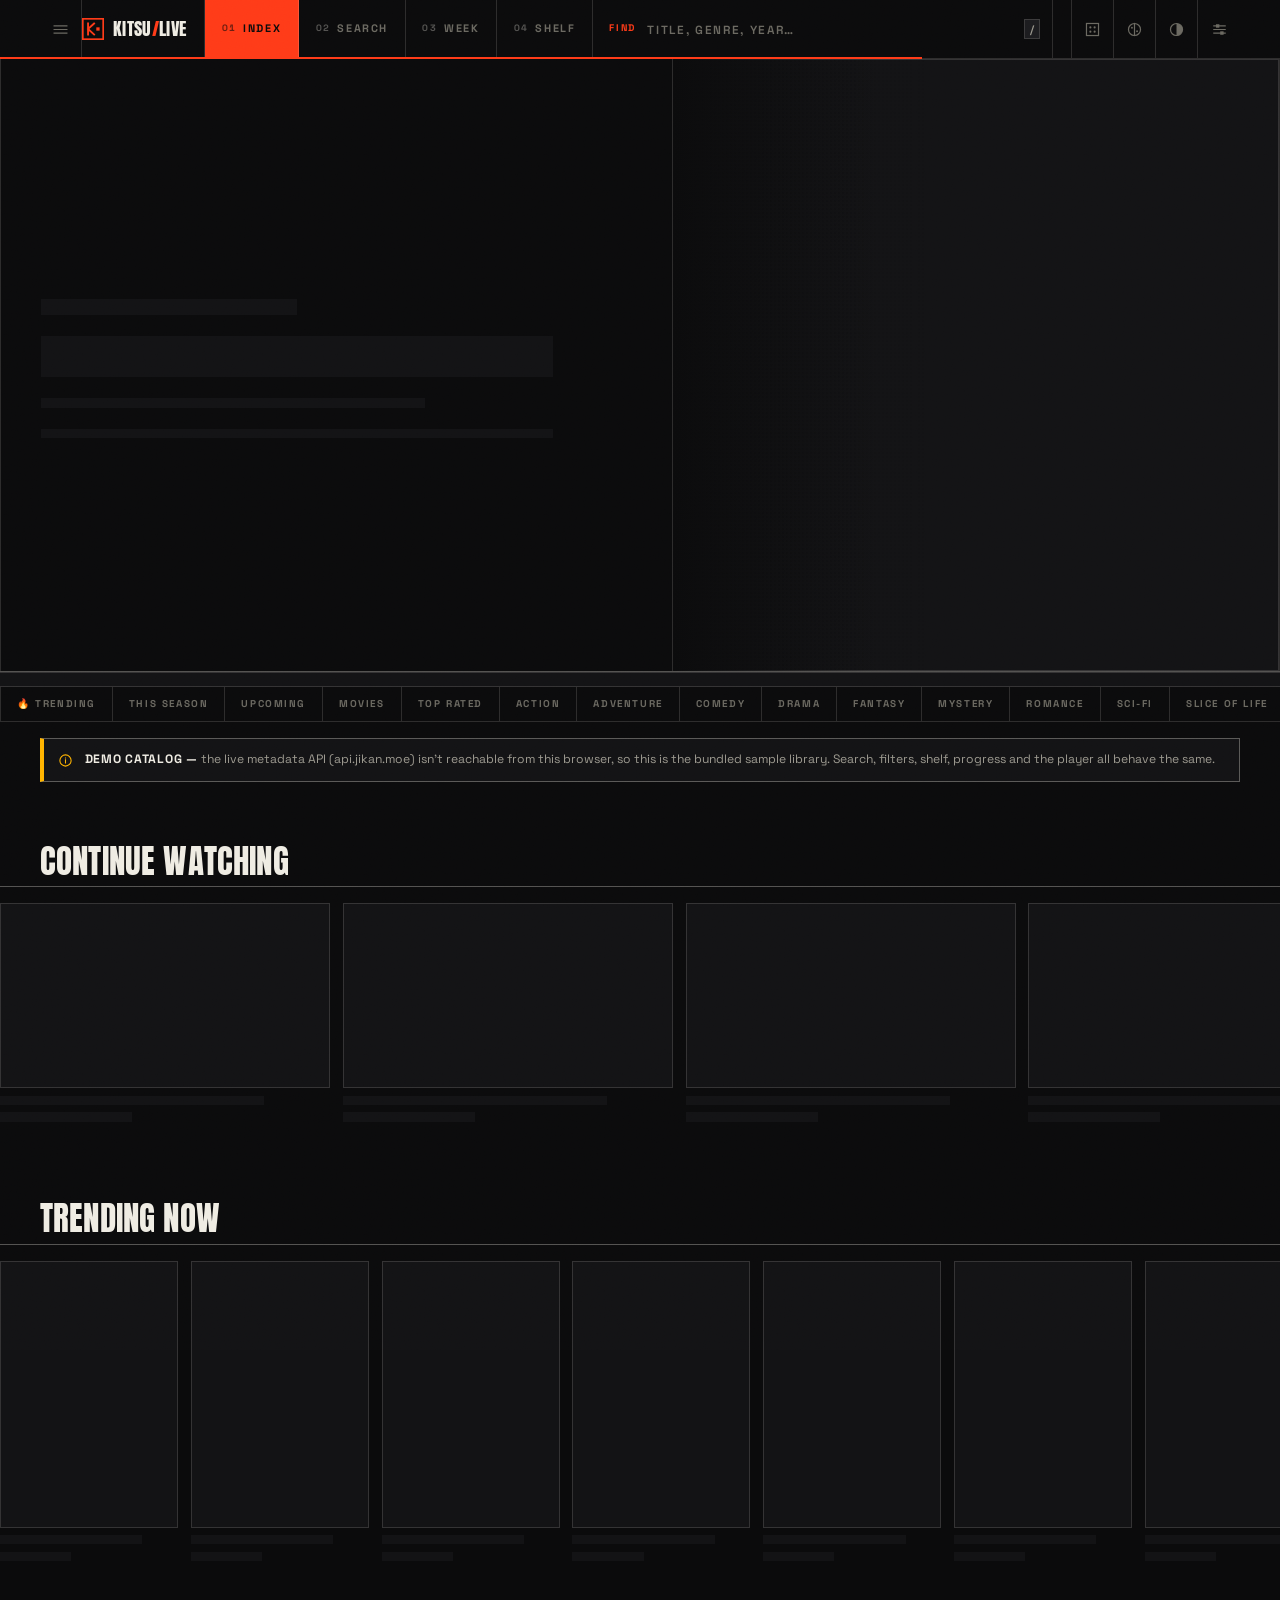
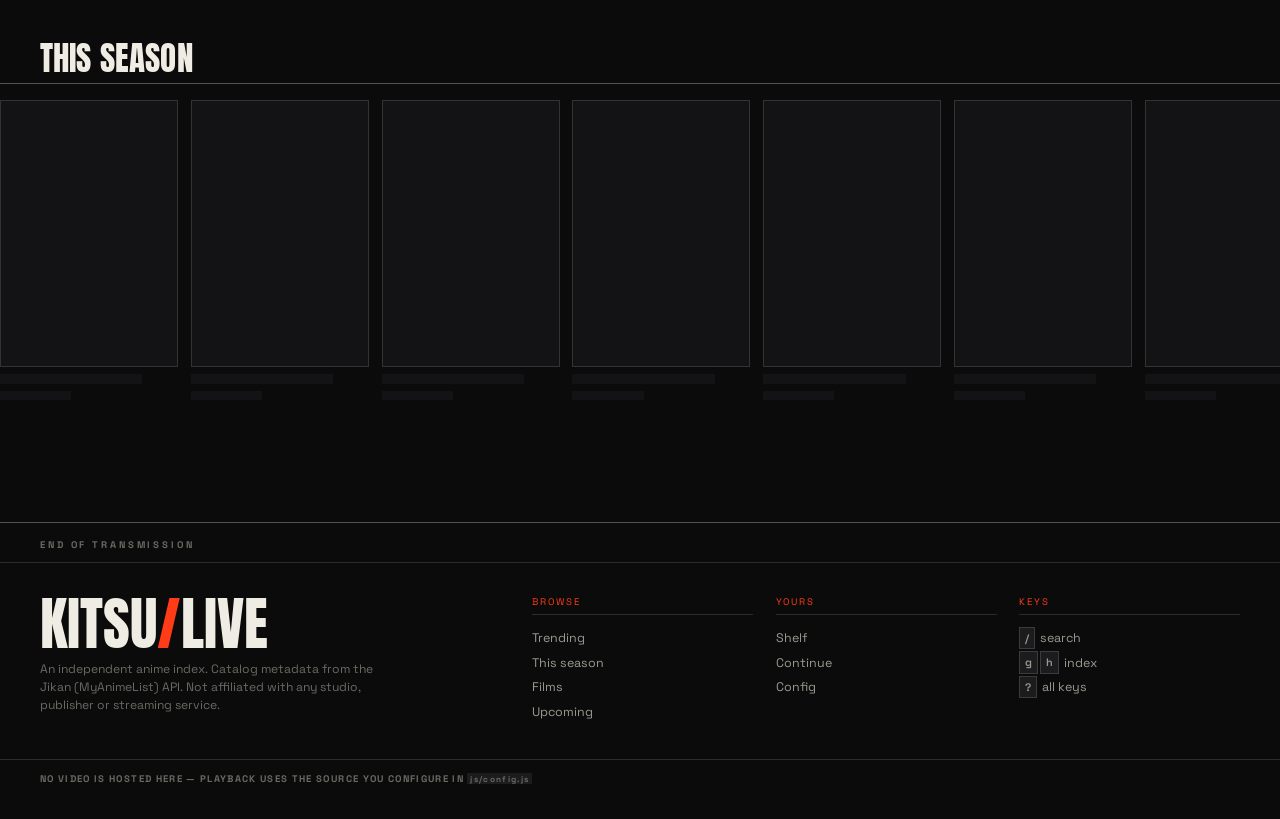
==== commit 53122c2e: "Add five switchable skins; extract ambient light into a drop-in module Two things.  1. Skins. The br" ====
--- a/index.html
+++ b/index.html
@@ -1,5 +1,5 @@
 <!doctype html>
-<html lang="en" data-theme="ink">
+<html lang="en" data-theme="ink" data-skin="press">
 <head>
 <meta charset="utf-8" />
 <meta name="viewport" content="width=device-width, initial-scale=1, viewport-fit=cover" />
@@ -10,7 +10,7 @@
 <link rel="icon" href="assets/favicon.svg" type="image/svg+xml" />
 <link rel="preconnect" href="https://fonts.googleapis.com">
 <link rel="preconnect" href="https://fonts.gstatic.com" crossorigin>
-<link href="https://fonts.googleapis.com/css2?family=Anton&family=Space+Grotesk:wght@400;500;600;700&display=swap" rel="stylesheet">
+<link href="https://fonts.googleapis.com/css2?family=Anton&family=Archivo+Black&family=Instrument+Serif:ital@0;1&family=Space+Grotesk:wght@400;500;600;700&family=Space+Mono:wght@400;700&display=swap" rel="stylesheet">
 <link rel="preconnect" href="https://cdn.myanimelist.net" crossorigin />
 <link rel="preconnect" href="https://api.jikan.moe" crossorigin />
 <link rel="stylesheet" href="css/base.css" />
@@ -18,6 +18,11 @@
 <link rel="stylesheet" href="css/components.css" />
 <link rel="stylesheet" href="css/pages.css" />
 <link rel="stylesheet" href="css/player.css" />
+<link rel="stylesheet" href="css/skins/press.css" />
+<link rel="stylesheet" href="css/skins/vault.css" />
+<link rel="stylesheet" href="css/skins/neon.css" />
+<link rel="stylesheet" href="css/skins/linen.css" />
+<link rel="stylesheet" href="css/skins/noir.css" />
 </head>
 <body>
 <a class="skip-link" href="#main">SKIP TO CONTENT</a>
@@ -59,6 +64,9 @@
     <div class="topbar__actions">
       <button class="icon-btn" id="randomBtn" aria-label="Random anime" title="Random">
         <svg viewBox="0 0 24 24" aria-hidden="true"><rect x="3.5" y="3.5" width="17" height="17"/><circle cx="9" cy="9" r="1.5" fill="currentColor" stroke="none"/><circle cx="15" cy="15" r="1.5" fill="currentColor" stroke="none"/><circle cx="15" cy="9" r="1.5" fill="currentColor" stroke="none"/><circle cx="9" cy="15" r="1.5" fill="currentColor" stroke="none"/></svg>
+      </button>
+      <button class="icon-btn" id="skinBtn" aria-label="Change skin" title="Change skin (S)">
+        <svg viewBox="0 0 24 24" aria-hidden="true"><circle cx="12" cy="12" r="8.5"/><path d="M12 3.5v17"/><circle cx="8.4" cy="9.5" r="1.3" fill="currentColor" stroke="none"/><circle cx="15.6" cy="14.5" r="1.3" fill="currentColor" stroke="none"/></svg>
       </button>
       <button class="icon-btn" id="themeBtn" aria-label="Toggle theme" title="Invert">
         <svg viewBox="0 0 24 24" aria-hidden="true"><circle cx="12" cy="12" r="8.5"/><path d="M12 3.5v17a8.5 8.5 0 0 0 0-17Z" fill="currentColor" stroke="none"/></svg>
@@ -129,6 +137,16 @@
 
 <div class="toasts" id="toasts" aria-live="polite" aria-atomic="false"></div>
 
+<div class="modal" id="skinModal" hidden>
+  <div class="modal__card" role="dialog" aria-modal="true" aria-label="Choose a skin">
+    <header><h3>SKIN</h3><button class="icon-btn" data-close-skin aria-label="Close">
+      <svg viewBox="0 0 24 24"><path d="M6 6l12 12M18 6 6 18"/></svg></button></header>
+    <p class="lbl" style="margin-bottom:.9rem">Same site, five different designs. Pick one — it sticks.</p>
+    <div class="skin-grid" id="skinGrid"></div>
+  </div>
+  <div class="modal__scrim" data-close-skin></div>
+</div>
+
 <div class="modal" id="keysModal" hidden>
   <div class="modal__card" role="dialog" aria-modal="true" aria-label="Keyboard shortcuts">
     <header><h3>KEYBOARD</h3><button class="icon-btn" data-close-modal aria-label="Close">
@@ -155,6 +173,7 @@
   <div class="modal__scrim" data-close-modal></div>
 </div>
 
+<script src="ambient-light.js"></script>
 <script type="module" src="js/app.js"></script>
 <noscript><p style="padding:2rem;text-align:center">KITSU/LIVE NEEDS JAVASCRIPT.</p></noscript>
 </body>
--- a/css/base.css
+++ b/css/base.css
@@ -36,6 +36,33 @@
   --display: "Anton", "Arial Narrow", Impact, sans-serif;
   --sans: "Space Grotesk", ui-sans-serif, system-ui, -apple-system, sans-serif;
   --mono: "Space Grotesk", ui-monospace, "SF Mono", Menlo, monospace;
+
+  /* ── skin surface: every skin is mostly just these ──────────────── */
+  --r: 0px;              /* corner radius, controls + small surfaces */
+  --r-lg: 0px;           /* corner radius, cards + panels            */
+  --r-pill: 0px;         /* fully-rounded things                     */
+  --bd: 1px;             /* border width                             */
+  --shadow: none;        /* resting surface shadow                   */
+  --shadow-hi: none;     /* hover shadow                             */
+  --panel-bg: var(--bg); /* panel fill (may be translucent)          */
+  --panel-blur: 0px;     /* backdrop blur behind panels              */
+  --topbar-bg: var(--bg);
+
+  --head-font: var(--display);
+  --head-transform: uppercase;
+  --head-tracking: .005em;
+  --head-weight: 400;
+  --head-lh: .94;
+
+  --lbl-transform: uppercase;
+  --lbl-tracking: .15em;
+  --lbl-weight: 700;
+
+  --card-lift: -5px;     /* hover translate                          */
+  --card-slab: 10px;     /* how far the accent slab slides out       */
+  --card-slab-op: 1;     /* slab visibility (0 disables the effect)  */
+  --card-scale: 1;       /* hover image scale                        */
+  --card-img: grayscale(1) contrast(1.25) brightness(.55);
 }
 
 :root[data-theme="paper"] {
@@ -59,9 +86,13 @@
   *, *::before, *::after { animation-duration: .001ms !important; transition-duration: .001ms !important; }
 }
 
+/* the root paints the page colour so the fixed ambient layer (z-index:-1)
+   can sit above it while still being behind every bit of content */
+html { background: var(--bg); }
+
 body {
   font-family: var(--sans);
-  background: var(--bg);
+  background: transparent;
   color: var(--fg);
   line-height: 1.45;
   min-height: 100dvh;
@@ -86,11 +117,11 @@
 
 /* ── type ─────────────────────────────────────────────── */
 h1, h2, h3, h4 {
-  font-family: var(--display);
-  font-weight: 400;
-  line-height: .94;
-  letter-spacing: .005em;
-  text-transform: uppercase;
+  font-family: var(--head-font);
+  font-weight: var(--head-weight);
+  line-height: var(--head-lh);
+  letter-spacing: var(--head-tracking);
+  text-transform: var(--head-transform);
   text-wrap: balance;
 }
 h1 { font-size: clamp(2.4rem, 7vw, 6rem); }
@@ -101,8 +132,8 @@
 /* small-caps metadata label — the workhorse of this design */
 .lbl, .kicker {
   font-family: var(--sans);
-  font-size: .66rem; font-weight: 700;
-  letter-spacing: .18em; text-transform: uppercase;
+  font-size: .66rem; font-weight: var(--lbl-weight);
+  letter-spacing: var(--lbl-tracking); text-transform: var(--lbl-transform);
   color: var(--fg-3);
 }
 .num {
--- a/css/layout.css
+++ b/css/layout.css
@@ -36,7 +36,7 @@
 .brand__mark { width: 22px; height: 22px; color: var(--accent); }
 .brand__mark svg { width: 100%; height: 100%; stroke-width: 3; }
 .brand__text {
-  font-family: var(--display); font-size: 1.1rem;
+  font-family: var(--head-font); font-size: 1.1rem;
   letter-spacing: .02em; white-space: nowrap; line-height: 1;
 }
 .brand__slash { color: var(--accent); }
@@ -156,7 +156,7 @@
 .drawer__nav a {
   display: flex; align-items: center; gap: .7rem;
   padding: .95rem 1.1rem;
-  font-family: var(--display); font-size: 1.3rem; letter-spacing: .03em;
+  font-family: var(--head-font); font-size: 1.3rem; letter-spacing: .03em;
   color: var(--fg); border-bottom: var(--hair) solid var(--line);
   transition: background var(--fast), color var(--fast), padding-left var(--fast);
 }
@@ -185,7 +185,7 @@
   max-width: var(--rail); margin-inline: auto; padding: 2.2rem var(--pad);
   display: grid; gap: 2rem; grid-template-columns: minmax(240px, 1.3fr) 2fr;
 }
-.footer__wordmark { font-family: var(--display); font-size: clamp(2rem, 5vw, 3.6rem); line-height: .9; }
+.footer__wordmark { font-family: var(--head-font); font-size: clamp(2rem, 5vw, 3.6rem); line-height: .9; }
 .footer__wordmark span { color: var(--accent); }
 .footer__brand p:last-child { color: var(--fg-3); font-size: .76rem; margin-top: .7rem; max-width: 44ch; }
 .footer__cols { display: grid; gap: 1.4rem; grid-template-columns: repeat(auto-fit, minmax(120px, 1fr)); }
--- a/css/components.css
+++ b/css/components.css
@@ -3,9 +3,10 @@
 /* ── Buttons ──────────────────────────────────────────── */
 .btn {
   display: inline-flex; align-items: center; justify-content: center; gap: .45rem;
-  padding: .62rem 1.1rem;
-  font-size: .68rem; font-weight: 700; letter-spacing: .15em; text-transform: uppercase;
-  border: var(--hair) solid var(--line-2); background: transparent; color: var(--fg);
+  padding: .62rem 1.1rem; border-radius: var(--r-pill);
+  font-size: .68rem; font-weight: var(--lbl-weight); letter-spacing: var(--lbl-tracking);
+  text-transform: var(--lbl-transform);
+  border: var(--bd) solid var(--line-2); background: transparent; color: var(--fg);
   white-space: nowrap; cursor: pointer;
   transition: background var(--fast), color var(--fast), border-color var(--fast), transform var(--fast);
 }
@@ -27,9 +28,10 @@
 /* ── Chips ───────────────────────────────────────────── */
 .chip {
   display: inline-flex; align-items: center; gap: .3rem;
-  padding: .2rem .5rem;
-  font-size: .6rem; font-weight: 700; letter-spacing: .13em; text-transform: uppercase;
-  border: var(--hair) solid var(--line); color: var(--fg-2); background: transparent;
+  padding: .2rem .5rem; border-radius: var(--r-pill);
+  font-size: .6rem; font-weight: var(--lbl-weight); letter-spacing: .13em;
+  text-transform: var(--lbl-transform);
+  border: var(--bd) solid var(--line); color: var(--fg-2); background: transparent;
   white-space: nowrap;
 }
 .chip svg { width: 11px; height: 11px; }
@@ -100,23 +102,27 @@
 .card__art {
   position: relative; aspect-ratio: 2 / 3;
   background: var(--bg-3); overflow: hidden;
-  border: var(--hair) solid var(--line);
-  transition: transform var(--mid) var(--ease), border-color var(--fast);
+  border: var(--bd) solid var(--line); border-radius: var(--r-lg);
+  box-shadow: var(--shadow);
+  transition: transform var(--mid) var(--ease), border-color var(--fast), box-shadow var(--mid);
 }
 .card__art::after {           /* the offset slab */
   content: ""; position: absolute; inset: 0; z-index: -1;
-  background: var(--accent);
+  background: var(--accent); border-radius: var(--r-lg); opacity: var(--card-slab-op);
   transition: transform var(--mid) var(--ease);
 }
 .card__art img {
   width: 100%; height: 100%; object-fit: cover;
   transition: filter var(--mid), transform var(--mid) var(--ease);
 }
-.card:hover .card__art { transform: translate(-5px, -5px); border-color: var(--fg); }
-.card:hover .card__art::after { transform: translate(10px, 10px); }
-.card:hover .card__art img { filter: grayscale(1) contrast(1.25) brightness(.55); }
-.card:focus-visible .card__art { transform: translate(-5px, -5px); }
-.card:focus-visible .card__art::after { transform: translate(10px, 10px); }
+.card:hover .card__art {
+  transform: translate(var(--card-lift), var(--card-lift));
+  border-color: var(--fg); box-shadow: var(--shadow-hi);
+}
+.card:hover .card__art::after { transform: translate(var(--card-slab), var(--card-slab)); }
+.card:hover .card__art img { filter: var(--card-img); transform: scale(var(--card-scale)); }
+.card:focus-visible .card__art { transform: translate(var(--card-lift), var(--card-lift)); }
+.card:focus-visible .card__art::after { transform: translate(var(--card-slab), var(--card-slab)); }
 
 .card__scrim {
   position: absolute; inset: 0; z-index: 2;
@@ -153,7 +159,7 @@
 /* giant outlined index numeral */
 .card__rank {
   position: absolute; left: -4px; bottom: -4px; z-index: 3;
-  font-family: var(--display); font-size: 3.4rem; line-height: .75;
+  font-family: var(--head-font); font-size: 3.4rem; line-height: .75;
   color: transparent; -webkit-text-stroke: 1.5px var(--paper);
   pointer-events: none; font-variant-numeric: tabular-nums;
   mix-blend-mode: difference;
@@ -180,17 +186,22 @@
 .ecard { position: relative; display: block; }
 .ecard__art {
   position: relative; aspect-ratio: 16 / 9; overflow: hidden;
-  background: var(--bg-3); border: var(--hair) solid var(--line);
-  transition: transform var(--mid) var(--ease), border-color var(--fast);
+  background: var(--bg-3); border: var(--bd) solid var(--line);
+  border-radius: var(--r-lg); box-shadow: var(--shadow);
+  transition: transform var(--mid) var(--ease), border-color var(--fast), box-shadow var(--mid);
 }
 .ecard__art::after {
   content: ""; position: absolute; inset: 0; z-index: -1; background: var(--accent);
+  border-radius: var(--r-lg); opacity: var(--card-slab-op);
   transition: transform var(--mid) var(--ease);
 }
-.ecard__art img { width: 100%; height: 100%; object-fit: cover; transition: filter var(--mid); }
-.ecard:hover .ecard__art { transform: translate(-5px, -5px); border-color: var(--fg); }
-.ecard:hover .ecard__art::after { transform: translate(10px, 10px); }
-.ecard:hover .ecard__art img { filter: grayscale(1) contrast(1.2) brightness(.6); }
+.ecard__art img { width: 100%; height: 100%; object-fit: cover; transition: filter var(--mid), transform var(--mid); }
+.ecard:hover .ecard__art {
+  transform: translate(var(--card-lift), var(--card-lift));
+  border-color: var(--fg); box-shadow: var(--shadow-hi);
+}
+.ecard:hover .ecard__art::after { transform: translate(var(--card-slab), var(--card-slab)); }
+.ecard:hover .ecard__art img { filter: var(--card-img); transform: scale(var(--card-scale)); }
 .ecard__pill {
   position: absolute; bottom: .4rem; right: .4rem; z-index: 2;
   font-size: .58rem; font-weight: 700; letter-spacing: .12em;
@@ -233,7 +244,7 @@
 
 /* ── Tabs ────────────────────────────────────────────── */
 .tabs {
-  display: flex; border: var(--hair) solid var(--line);
+  display: flex; border: var(--bd) solid var(--line); border-radius: var(--r-pill); overflow: hidden;
   width: max-content; max-width: 100%; overflow-x: auto; scrollbar-width: none;
 }
 .tabs::-webkit-scrollbar { display: none; }
@@ -255,8 +266,8 @@
   text-transform: uppercase; color: var(--fg-3);
 }
 .input, .select {
-  height: 36px; padding: 0 .65rem;
-  background: var(--bg-2); border: var(--hair) solid var(--line);
+  height: 36px; padding: 0 .65rem; border-radius: var(--r);
+  background: var(--bg-2); border: var(--bd) solid var(--line);
   color: var(--fg); font-size: .74rem; font-weight: 600; letter-spacing: .06em;
   width: 100%; min-width: 0;
   transition: border-color var(--fast), background var(--fast);
@@ -295,6 +306,7 @@
 }
 .toast {
   pointer-events: auto; display: flex; align-items: center; gap: .6rem;
+  border-radius: var(--r); box-shadow: var(--shadow-hi);
   padding: .65rem .8rem; background: var(--fg); color: var(--bg);
   font-size: .7rem; font-weight: 600; letter-spacing: .04em;
   animation: toastIn .2s var(--ease);
@@ -314,8 +326,8 @@
 .modal__scrim { position: absolute; inset: 0; background: rgba(0,0,0,.78); animation: fade .18s; }
 .modal__card {
   position: relative; z-index: 1; width: min(560px, 100%);
-  max-height: 86vh; overflow-y: auto;
-  background: var(--bg); border: var(--hair) solid var(--line-2);
+  max-height: 86vh; overflow-y: auto; border-radius: var(--r-lg); box-shadow: var(--shadow-hi);
+  background: var(--bg); border: var(--bd) solid var(--line-2);
   padding: 1.2rem; animation: modalIn .2s var(--ease);
 }
 @keyframes modalIn { from { opacity: 0; transform: translateY(10px); } }
@@ -370,3 +382,32 @@
 .notice b { color: var(--fg); font-weight: 700; letter-spacing: .06em; }
 .notice--info { border-left-color: var(--cyan); }
 .notice--info svg { color: var(--cyan); }
+
+/* ── Skin picker ─────────────────────────────────────── */
+.skin-grid { display: grid; gap: .6rem; }
+.skin-card {
+  display: grid; grid-template-columns: 76px 1fr; gap: .9rem; align-items: center;
+  width: 100%; text-align: left; padding: .7rem;
+  border: var(--bd) solid var(--line); border-radius: var(--r-lg);
+  transition: border-color var(--fast), background var(--fast), transform var(--fast);
+}
+.skin-card:hover { border-color: var(--line-2); transform: translateY(-2px); }
+.skin-card.is-on { border-color: var(--accent); }
+.skin-card__swatch {
+  position: relative; height: 56px; overflow: hidden;
+  display: grid; place-items: center; border: 1px solid rgba(128,128,128,.28);
+}
+.skin-card__swatch b { font-size: 1.45rem; line-height: 1; }
+.skin-card__swatch i {
+  position: absolute; bottom: 0; left: 0; right: 0; height: 7px;
+  display: flex;
+}
+.skin-card__swatch i span { flex: 1; }
+.skin-card__text { min-width: 0; }
+.skin-card__text b { display: block; font-size: .92rem; font-weight: 700; letter-spacing: -.01em; }
+.skin-card__text small { color: var(--fg-3); font-size: .74rem; line-height: 1.45; display: block; margin-top: .15rem; }
+.skin-card__tag {
+  display: inline-block; margin-top: .35rem;
+  font-size: .56rem; font-weight: 700; letter-spacing: .16em; text-transform: uppercase;
+  color: var(--accent);
+}
--- a/css/pages.css
+++ b/css/pages.css
@@ -59,7 +59,7 @@
   content: ""; width: 34px; height: 2px; background: var(--accent); flex: 0 0 auto;
 }
 .hero__title {
-  font-family: var(--display); line-height: .86;
+  font-family: var(--head-font); line-height: .86;
   font-size: clamp(2.6rem, 7.4vw, 6.6rem);
   letter-spacing: -.005em;
   max-width: 15ch;
@@ -138,7 +138,7 @@
 .toprow:hover { background: var(--bg-2); padding-left: .9rem; }
 .toprow__n {
   width: 2.4rem; flex: 0 0 auto; text-align: left;
-  font-family: var(--display); font-size: 1.7rem; line-height: 1;
+  font-family: var(--head-font); font-size: 1.7rem; line-height: 1;
   color: transparent; -webkit-text-stroke: 1.2px var(--line-2);
   font-variant-numeric: tabular-nums;
 }
@@ -177,15 +177,15 @@
 .filters {
   display: grid; gap: .8rem;
   grid-template-columns: repeat(auto-fit, minmax(145px, 1fr));
-  padding: 1rem; border: var(--hair) solid var(--line);
-  background: var(--bg-2);
+  padding: 1rem; border: var(--bd) solid var(--line);
+  background: var(--bg-2); border-radius: var(--r-lg); box-shadow: var(--shadow);
 }
 .filters__row { grid-column: 1 / -1; display: flex; gap: .5rem; align-items: center; flex-wrap: wrap; }
 .filters__row > .btn:last-child { margin-left: auto; }
 .genre-cloud { display: flex; gap: .3rem; flex-wrap: wrap; max-height: 5rem; overflow: hidden; transition: max-height var(--mid) var(--ease); }
 .genre-cloud.is-open { max-height: 40rem; }
 .genre-chip {
-  padding: .24rem .6rem;
+  padding: .24rem .6rem; border-radius: var(--r-pill);
   font-size: .62rem; font-weight: 700; letter-spacing: .12em; text-transform: uppercase;
   color: var(--fg-3); background: transparent; border: var(--hair) solid var(--line);
   transition: all var(--fast); cursor: pointer;
@@ -222,7 +222,8 @@
 }
 .info-poster {
   aspect-ratio: 2/3; overflow: hidden; background: var(--bg-3);
-  border: var(--hair) solid var(--line-2); position: relative;
+  border: var(--bd) solid var(--line-2); position: relative;
+  border-radius: var(--r-lg); box-shadow: var(--shadow-hi);
 }
 .info-poster img { width: 100%; height: 100%; object-fit: cover; }
 .info-head { display: grid; gap: .6rem; padding-bottom: .3rem; min-width: 0; }
@@ -240,7 +241,11 @@
   grid-template-columns: minmax(0, 1fr) clamp(240px, 23vw, 320px);
   align-items: start;
 }
-.panel { border: var(--hair) solid var(--line); padding: 1rem; background: var(--bg); }
+.panel {
+  border: var(--bd) solid var(--line); padding: 1rem;
+  background: var(--panel-bg); border-radius: var(--r-lg); box-shadow: var(--shadow);
+  backdrop-filter: blur(var(--panel-blur)); -webkit-backdrop-filter: blur(var(--panel-blur));
+}
 .panel + .panel { margin-top: 1rem; }
 .panel > h2, .panel > h3 {
   margin-bottom: .8rem; padding-bottom: .5rem;
@@ -273,7 +278,7 @@
 .statlist__v { color: var(--fg); text-align: right; flex: 1; min-width: 0; word-break: break-word; font-weight: 500; }
 
 .scorebox { display: flex; align-items: flex-start; gap: 1rem; }
-.scorebox__big { font-family: var(--display); font-size: 3.4rem; line-height: .85; color: var(--accent); }
+.scorebox__big { font-family: var(--head-font); font-size: 3.4rem; line-height: .85; color: var(--accent); }
 .stars { display: flex; gap: 2px; color: var(--acid); margin-top: .3rem; }
 .stars svg { width: 11px; height: 11px; fill: currentColor; stroke: none; }
 .stars svg.is-off { opacity: .2; }
@@ -313,7 +318,7 @@
 .epgrid { display: grid; gap: 0; grid-template-columns: repeat(auto-fill, minmax(48px, 1fr)); }
 .epbtn {
   aspect-ratio: 1; display: grid; place-items: center;
-  border: var(--hair) solid var(--line); margin: 0 -1px -1px 0;
+  border: var(--bd) solid var(--line); margin: 0 -1px -1px 0; border-radius: var(--r);
   font-size: .7rem; font-weight: 700; color: var(--fg-3);
   transition: all var(--fast); position: relative;
 }
@@ -332,7 +337,7 @@
   transition: background var(--fast), color var(--fast);
 }
 .sched-day:last-child { border-right: 0; }
-.sched-day b { font-family: var(--display); font-size: 1.1rem; line-height: 1; }
+.sched-day b { font-family: var(--head-font); font-size: 1.1rem; line-height: 1; }
 .sched-day small { font-size: .55rem; font-weight: 700; letter-spacing: .14em; color: var(--fg-3); text-transform: uppercase; }
 .sched-day:hover { background: var(--bg-2); }
 .sched-day.is-active { background: var(--accent); color: var(--on-accent); }
@@ -343,7 +348,7 @@
 .timeline { display: grid; margin-top: 1.4rem; }
 .timeslot { display: grid; grid-template-columns: 76px 1fr; gap: 1rem; align-items: start; border-top: var(--hair) solid var(--line); padding: .7rem 0; }
 .timeslot__time {
-  font-family: var(--display); font-size: 1.25rem; line-height: 1;
+  font-family: var(--head-font); font-size: 1.25rem; line-height: 1;
   color: var(--accent); font-variant-numeric: tabular-nums;
 }
 .timeslot__items { display: grid; }
@@ -363,10 +368,10 @@
 /* ── Library ─────────────────────────────────────────── */
 .lib-head { display: flex; gap: .8rem; align-items: center; flex-wrap: wrap; margin-bottom: 1.2rem; }
 .lib-head .tabs { margin-right: auto; }
-.lib-stats { display: grid; grid-template-columns: repeat(auto-fit, minmax(120px, 1fr)); margin-bottom: 1.6rem; border: var(--hair) solid var(--line); }
+.lib-stats { display: grid; grid-template-columns: repeat(auto-fit, minmax(120px, 1fr)); margin-bottom: 1.6rem; border: var(--bd) solid var(--line); border-radius: var(--r-lg); overflow: hidden; }
 .statcard { padding: .9rem 1rem; border-right: var(--hair) solid var(--line); }
 .statcard:last-child { border-right: 0; }
-.statcard b { display: block; font-family: var(--display); font-size: 2.2rem; line-height: .9; }
+.statcard b { display: block; font-family: var(--head-font); font-size: 2.2rem; line-height: .9; }
 .statcard small { color: var(--fg-3); font-size: .55rem; letter-spacing: .18em; text-transform: uppercase; font-weight: 700; }
 
 /* ── Settings ────────────────────────────────────────── */
--- a/css/player.css
+++ b/css/player.css
@@ -36,12 +36,13 @@
 
 .srvbar {
   display: flex; gap: .5rem; align-items: center; flex-wrap: wrap;
-  padding: .6rem .7rem; border: var(--hair) solid var(--line); background: var(--bg-2);
+  padding: .6rem .7rem; border: var(--bd) solid var(--line);
+  background: var(--bg-2); border-radius: var(--r-lg);
 }
 .srvbar__label { font-size: .58rem; font-weight: 700; letter-spacing: .18em; color: var(--fg-3); }
 .srvbar__group { display: flex; }
 .srvbtn {
-  padding: .3rem .7rem;
+  padding: .3rem .7rem; border-radius: var(--r);
   font-size: .62rem; font-weight: 700; letter-spacing: .12em; text-transform: uppercase;
   color: var(--fg-3); border: var(--hair) solid var(--line); margin-right: -1px;
   transition: all var(--fast);
@@ -50,47 +51,56 @@
 .srvbtn.is-on { background: var(--accent); color: var(--on-accent); border-color: var(--accent); position: relative; z-index: 1; }
 .srvbar .spacer { margin-left: auto; }
 
-/* ══ AMBIENT LIGHT ═══════════════════════════════════════
-   A tiny canvas is painted with downscaled video frames, then
-   blown up and blurred so colour bleeds out around the player —
-   the same trick as a backlit TV. Two stacked layers: a tight
-   bright core and a wide soft wash. */
+/* The module injects its own glow CSS. What belongs to the SITE is this:
+   while the page is flooded, surfaces go translucent so the colour reads
+   through the chrome instead of stopping at it. */
+.ambl-flooded .topbar {
+  background: color-mix(in srgb, var(--bg) 72%, transparent);
+  backdrop-filter: blur(16px) saturate(1.3);
+  -webkit-backdrop-filter: blur(16px) saturate(1.3);
+}
+.ambl-flooded .panel,
+.ambl-flooded .srvbar,
+.ambl-flooded .filters {
+  background: color-mix(in srgb, var(--bg) 58%, transparent);
+  backdrop-filter: blur(12px) saturate(1.2);
+  -webkit-backdrop-filter: blur(12px) saturate(1.2);
+}
+.ambl-flooded .footer,
+.ambl-flooded .tabbar {
+  background: color-mix(in srgb, var(--bg) 70%, transparent);
+  backdrop-filter: blur(14px);
+  -webkit-backdrop-filter: blur(14px);
+}
+.ambl-flooded .input,
+.ambl-flooded .select { background: color-mix(in srgb, var(--bg-2) 55%, transparent); }
+
+/* Text on the lit background needs its own backing or it dissolves when the
+   picture turns bright; muted greys have nothing left to give once there is
+   colour behind them. */
+.ambl-flooded .watch__crumbs,
+.ambl-flooded .watch__titlebar p,
+.ambl-flooded .section__link,
+.ambl-flooded .card__meta,
+.ambl-flooded .ecard__sub { color: var(--fg-2); text-shadow: 0 0 12px var(--bg), 0 0 4px var(--bg); }
+.ambl-flooded .watch__titlebar h1,
+.ambl-flooded .section__title h2,
+.ambl-flooded .card__title,
+.ambl-flooded .ecard__title { text-shadow: 0 0 20px var(--bg), 0 0 6px var(--bg); }
+
+/* a light page cannot take the same wash */
+:root[data-theme="paper"] .ambl-stage,
+:root[data-skin="linen"] .ambl-stage { filter: blur(var(--ambl-page-blur,95px)) saturate(1.5) brightness(1.06); }
+:root[data-theme="paper"] .ambl-stage.ambl-on { opacity: calc(var(--ambl-page-opacity,.34) * .5); }
+
 .player-wrap { position: relative; isolation: isolate; }
-
-.pl-amb {
-  position: absolute; z-index: 0; pointer-events: none;
-  opacity: 0; transition: opacity .6s var(--ease);
-  will-change: opacity;
-}
-.player-wrap.amb-on .pl-amb { opacity: var(--amb-opacity, 1); }
-
-/* wide wash — spills well past the frame */
-.pl-amb--wash {
-  inset: -14% -9%;
-  filter: blur(var(--amb-blur, 72px)) saturate(var(--amb-sat, 2.4)) brightness(1.1);
-  transform: scaleY(1.06);
-}
-/* tight core — hugs the edge, makes the bleed read as light not fog */
-.pl-amb--core {
-  inset: -3% -2%;
-  filter: blur(calc(var(--amb-blur, 72px) * .42)) saturate(var(--amb-sat, 2.4)) brightness(1.2);
-  opacity: 0;
-}
-.player-wrap.amb-on .pl-amb--core { opacity: calc(var(--amb-opacity, 1) * .55); }
-.pl-amb canvas, canvas.pl-amb { width: 100%; height: 100%; display: block; }
-
-/* the frame mask: keeps the glow from washing over the video itself */
-.player-wrap::after {
-  content: ""; position: absolute; inset: 0; z-index: 1;
-  pointer-events: none; background: var(--bg);
-  opacity: 0;
-}
 
 .player {
   position: relative; z-index: 2;
   width: 100%; aspect-ratio: 16/9;
   background: #000; overflow: hidden;
-  border: var(--hair) solid var(--line-2);
+  border: var(--bd) solid var(--line-2);
+  border-radius: var(--r-lg); box-shadow: var(--shadow-hi);
   user-select: none; -webkit-user-select: none;
 }
 .player.is-theater { border-left: 0; border-right: 0; }
@@ -139,7 +149,7 @@
   font-size: .55rem; font-weight: 700; letter-spacing: .16em; color: var(--acid);
   opacity: 0; transition: opacity var(--mid);
 }
-.player-wrap.amb-on .pl-top__amb { opacity: .85; }
+.player-wrap.ambl-on .pl-top__amb { opacity: .85; }
 .pl-top__amb i { width: 5px; height: 5px; background: var(--acid); font-style: normal; animation: blink 1.6s steps(2) infinite; }
 
 .pl-center-hint {
--- a/css/skins/press.css
+++ b/css/skins/press.css
@@ -0,0 +1,26 @@
+/* SKIN: PRESS — editorial brutalism. Bone on ink, hairline rules,
+   condensed poster type, hard-offset hovers. (The base defaults.) */
+:root[data-skin="press"] {
+  --ink: #0b0b0c; --bg: #0b0b0c; --bg-2: #131315; --bg-3: #1c1c1f;
+  --fg: #efece3; --fg-2: #9c998f; --fg-3: #6b6961;
+  --line: rgba(239,236,227,.15); --line-2: rgba(239,236,227,.32);
+  --accent: #ff3b18; --acid: #ccff00; --on-accent: #0b0b0c;
+
+  --r: 0px; --r-lg: 0px; --r-pill: 0px; --bd: 1px;
+  --shadow: none; --shadow-hi: none;
+  --panel-bg: var(--bg); --panel-blur: 0px;
+
+  --head-font: "Anton", "Arial Narrow", Impact, sans-serif;
+  --head-transform: uppercase; --head-tracking: .005em;
+  --head-weight: 400; --head-lh: .94;
+  --lbl-transform: uppercase; --lbl-tracking: .15em; --lbl-weight: 700;
+
+  --card-lift: -5px; --card-slab: 10px; --card-slab-op: 1; --card-scale: 1;
+  --card-img: grayscale(1) contrast(1.25) brightness(.55);
+}
+:root[data-skin="press"][data-theme="paper"] {
+  --bg: #efece3; --bg-2: #e6e2d7; --bg-3: #dcd7ca;
+  --fg: #0b0b0c; --fg-2: #4a4840; --fg-3: #76736a;
+  --line: rgba(11,11,12,.18); --line-2: rgba(11,11,12,.42);
+  --on-accent: #efece3;
+}
--- a/css/skins/vault.css
+++ b/css/skins/vault.css
@@ -0,0 +1,45 @@
+/* SKIN: VAULT — the modern streaming look, done carefully.
+   Deep slate, soft depth, generous radii, one electric accent. */
+:root[data-skin="vault"] {
+  --bg: #0d1117; --bg-2: #151b24; --bg-3: #1d2530;
+  --fg: #e9eef5; --fg-2: #9aa6b8; --fg-3: #6b7689;
+  --line: rgba(233,238,245,.10); --line-2: rgba(233,238,245,.20);
+  --accent: #4d8dff; --acid: #42e3b0; --shu: #ff5a6e; --cyan: #4d8dff;
+  --on-accent: #06101f;
+
+  --r: 10px; --r-lg: 16px; --r-pill: 999px; --bd: 1px;
+  --shadow: 0 1px 2px rgba(0,0,0,.4), 0 8px 24px -14px rgba(0,0,0,.8);
+  --shadow-hi: 0 18px 44px -18px rgba(0,0,0,.9), 0 0 0 1px rgba(77,141,255,.3);
+  --panel-bg: color-mix(in srgb, var(--bg-2) 86%, transparent);
+  --panel-blur: 14px;
+
+  --head-font: "Space Grotesk", system-ui, sans-serif;
+  --head-transform: none; --head-tracking: -.025em;
+  --head-weight: 700; --head-lh: 1.06;
+  --lbl-transform: none; --lbl-tracking: .02em; --lbl-weight: 600;
+
+  --card-lift: -6px; --card-slab: 0px; --card-slab-op: 0; --card-scale: 1.06;
+  --card-img: brightness(.6) saturate(1.15);
+}
+:root[data-skin="vault"] .topbar { background: color-mix(in srgb, var(--bg) 78%, transparent); backdrop-filter: blur(18px); }
+:root[data-skin="vault"] .topnav a,
+:root[data-skin="vault"] .quickchips a,
+:root[data-skin="vault"] .tabbar a { border-right: 0; }
+:root[data-skin="vault"] .topnav a i { display: none; }
+:root[data-skin="vault"] .topnav a.is-active { background: color-mix(in srgb, var(--accent) 16%, transparent); color: var(--accent); border-radius: 999px; }
+:root[data-skin="vault"] .section__title::before { display: none; }
+:root[data-skin="vault"] .section__head { border-bottom: 0; }
+:root[data-skin="vault"] .ticker, :root[data-skin="vault"] .grain { display: none; }
+:root[data-skin="vault"] .card__body, :root[data-skin="vault"] .ecard__body { border-top: 0; }
+:root[data-skin="vault"] .card__rank { -webkit-text-stroke: 0; color: var(--fg); opacity: .9; mix-blend-mode: normal; text-shadow: 0 2px 10px rgba(0,0,0,.7); }
+:root[data-skin="vault"] .hero__bg::after { display: none; }
+:root[data-skin="vault"] .btn--primary { color: #fff; }
+:root[data-skin="vault"][data-theme="paper"] {
+  --bg: #f7f9fc; --bg-2: #ffffff; --bg-3: #eef2f7;
+  --fg: #0d1117; --fg-2: #4a5568; --fg-3: #7b8694;
+  --line: rgba(13,17,23,.10); --line-2: rgba(13,17,23,.18);
+  --on-accent: #ffffff;
+  --shadow: 0 1px 2px rgba(16,24,40,.06), 0 10px 24px -16px rgba(16,24,40,.3);
+  --shadow-hi: 0 20px 44px -20px rgba(16,24,40,.34), 0 0 0 1px rgba(77,141,255,.3);
+  --panel-bg: #ffffff;
+}
--- a/css/skins/neon.css
+++ b/css/skins/neon.css
@@ -0,0 +1,51 @@
+/* SKIN: NEON — late-night arcade. Black glass, magenta and cyan,
+   thin glowing edges, monospace data. Pairs hardest with ambient light. */
+:root[data-skin="neon"] {
+  --bg: #05050b; --bg-2: #0b0b16; --bg-3: #141426;
+  --fg: #eaf2ff; --fg-2: #8f9bc4; --fg-3: #5d678c;
+  --line: rgba(0,229,255,.18); --line-2: rgba(255,0,160,.45);
+  --accent: #ff00a0; --acid: #00e5ff; --shu: #ff00a0; --cyan: #00e5ff;
+  --on-accent: #05050b;
+
+  --r: 2px; --r-lg: 3px; --r-pill: 2px; --bd: 1px;
+  --shadow: 0 0 0 1px rgba(0,229,255,.08);
+  --shadow-hi: 0 0 22px -2px rgba(255,0,160,.55), 0 0 60px -10px rgba(0,229,255,.4);
+  --panel-bg: color-mix(in srgb, var(--bg-2) 72%, transparent);
+  --panel-blur: 8px;
+
+  --head-font: "Archivo Black", "Arial Black", sans-serif;
+  --head-transform: uppercase; --head-tracking: -.02em;
+  --head-weight: 400; --head-lh: .92;
+  --lbl-transform: uppercase; --lbl-tracking: .22em; --lbl-weight: 700;
+  --mono: "Space Mono", ui-monospace, monospace;
+
+  --card-lift: -3px; --card-slab: 0px; --card-slab-op: 0; --card-scale: 1.04;
+  --card-img: saturate(1.6) contrast(1.2) brightness(.55);
+}
+:root[data-skin="neon"] .lbl, :root[data-skin="neon"] .kicker,
+:root[data-skin="neon"] .card__meta, :root[data-skin="neon"] .chip,
+:root[data-skin="neon"] .section__idx, :root[data-skin="neon"] .eprow__n,
+:root[data-skin="neon"] .topnav a { font-family: "Space Mono", monospace; }
+:root[data-skin="neon"] h1, :root[data-skin="neon"] .hero__title {
+  text-shadow: 0 0 28px rgba(255,0,160,.5), 0 0 60px rgba(0,229,255,.25);
+}
+:root[data-skin="neon"] .brand__text { text-shadow: 0 0 18px rgba(255,0,160,.7); }
+:root[data-skin="neon"] .card:hover .card__art,
+:root[data-skin="neon"] .ecard:hover .ecard__art { border-color: var(--acid); }
+:root[data-skin="neon"] .btn--primary { box-shadow: 0 0 18px -2px rgba(255,0,160,.7); }
+:root[data-skin="neon"] .grain { opacity: .04; }
+/* scanlines */
+:root[data-skin="neon"] body::before {
+  content: ""; position: fixed; inset: 0; z-index: 399; pointer-events: none; opacity: .4;
+  background: repeating-linear-gradient(to bottom, rgba(0,0,0,0) 0 2px, rgba(0,0,0,.28) 2px 3px);
+}
+:root[data-skin="neon"][data-theme="paper"] {
+  --bg: #f2f0ff; --bg-2: #ffffff; --bg-3: #e8e5ff;
+  --fg: #12072a; --fg-2: #4b3b72; --fg-3: #7b6ca3;
+  --line: rgba(120,0,200,.18); --line-2: rgba(255,0,160,.5);
+  --accent: #d6008a; --acid: #0091b0; --on-accent: #ffffff;
+  --shadow-hi: 0 0 24px -6px rgba(214,0,138,.45);
+}
+:root[data-skin="neon"][data-theme="paper"] body::before { opacity: .12; }
+:root[data-skin="neon"][data-theme="paper"] h1,
+:root[data-skin="neon"][data-theme="paper"] .hero__title { text-shadow: none; }
--- a/css/skins/linen.css
+++ b/css/skins/linen.css
@@ -0,0 +1,44 @@
+/* SKIN: LINEN — warm paper, high-contrast serif display, soft shadows.
+   A reading room rather than a dashboard. Light by default. */
+:root[data-skin="linen"] {
+  --bg: #faf6ef; --bg-2: #ffffff; --bg-3: #f0e9dd;
+  --fg: #241f1a; --fg-2: #5e564c; --fg-3: #8d8477;
+  --line: rgba(36,31,26,.12); --line-2: rgba(36,31,26,.24);
+  --accent: #b44b2c; --acid: #4a7c59; --shu: #b44b2c; --cyan: #3f6b8f;
+  --on-accent: #faf6ef;
+
+  --r: 8px; --r-lg: 18px; --r-pill: 999px; --bd: 1px;
+  --shadow: 0 1px 2px rgba(60,48,36,.05), 0 12px 28px -20px rgba(60,48,36,.35);
+  --shadow-hi: 0 24px 50px -24px rgba(60,48,36,.42);
+  --panel-bg: #ffffff; --panel-blur: 0px;
+
+  --head-font: "Instrument Serif", Georgia, serif;
+  --head-transform: none; --head-tracking: -.015em;
+  --head-weight: 400; --head-lh: 1.02;
+  --lbl-transform: uppercase; --lbl-tracking: .16em; --lbl-weight: 600;
+
+  --card-lift: -4px; --card-slab: 0px; --card-slab-op: 0; --card-scale: 1.05;
+  --card-img: sepia(.25) brightness(.68) saturate(1.1);
+}
+:root[data-skin="linen"] .grain { opacity: .05; mix-blend-mode: multiply; }
+:root[data-skin="linen"] .ticker { background: var(--bg-3); }
+:root[data-skin="linen"] .topnav a i { opacity: .5; }
+:root[data-skin="linen"] .topnav a.is-active { background: var(--accent); color: var(--on-accent); }
+:root[data-skin="linen"] .hero__title { font-style: italic; }
+:root[data-skin="linen"] .hero__bg img { filter: sepia(.18) contrast(1.02); }
+:root[data-skin="linen"] .hero__bg::after { opacity: .2; }
+:root[data-skin="linen"] .card__rank {
+  font-family: "Instrument Serif", Georgia, serif; -webkit-text-stroke: 0;
+  color: var(--bg); mix-blend-mode: normal; opacity: .85; font-size: 3rem;
+}
+:root[data-skin="linen"] .card__body, :root[data-skin="linen"] .ecard__body { border-top-color: var(--line); }
+:root[data-skin="linen"] .section__title::before { background: var(--accent); }
+:root[data-skin="linen"][data-theme="ink"] {
+  --bg: #1a1714; --bg-2: #221e1a; --bg-3: #2d2822;
+  --fg: #f3ede3; --fg-2: #a89d8e; --fg-3: #7a7164;
+  --line: rgba(243,237,227,.13); --line-2: rgba(243,237,227,.26);
+  --accent: #e0724a; --on-accent: #1a1714;
+  --panel-bg: var(--bg-2);
+  --shadow: 0 10px 28px -22px #000; --shadow-hi: 0 24px 50px -24px #000;
+}
+:root[data-skin="linen"][data-theme="ink"] .grain { mix-blend-mode: overlay; }
--- a/css/skins/noir.css
+++ b/css/skins/noir.css
@@ -0,0 +1,54 @@
+/* SKIN: NOIR — cinema. Pure greyscale, one blood accent, art front and
+   centre, chrome almost absent. Posters carry the page. */
+:root[data-skin="noir"] {
+  --bg: #090909; --bg-2: #101010; --bg-3: #1a1a1a;
+  --fg: #f5f5f5; --fg-2: #9a9a9a; --fg-3: #636363;
+  --line: rgba(245,245,245,.09); --line-2: rgba(245,245,245,.2);
+  --accent: #e5243b; --acid: #f5f5f5; --shu: #e5243b; --cyan: #9a9a9a;
+  --on-accent: #ffffff;
+
+  --r: 0px; --r-lg: 2px; --r-pill: 0px; --bd: 1px;
+  --shadow: none;
+  --shadow-hi: 0 30px 70px -30px rgba(0,0,0,1);
+  --panel-bg: var(--bg-2); --panel-blur: 0px;
+
+  --head-font: "Archivo Black", "Helvetica Neue", Arial, sans-serif;
+  --head-transform: uppercase; --head-tracking: -.035em;
+  --head-weight: 400; --head-lh: .9;
+  --lbl-transform: uppercase; --lbl-tracking: .3em; --lbl-weight: 600;
+
+  --card-lift: 0px; --card-slab: 0px; --card-slab-op: 0; --card-scale: 1.09;
+  --card-img: grayscale(1) contrast(1.3) brightness(.45);
+}
+:root[data-skin="noir"] .grain { opacity: .08; }
+:root[data-skin="noir"] .ticker { display: none; }
+:root[data-skin="noir"] .topbar { border-bottom-color: var(--line); }
+:root[data-skin="noir"] .topnav a { border-right: 0; }
+:root[data-skin="noir"] .topnav a i { display: none; }
+:root[data-skin="noir"] .topnav a.is-active { background: transparent; color: var(--accent); }
+:root[data-skin="noir"] .topnav a.is-active::after {
+  content: ""; position: absolute; left: 50%; translate: -50% 0; bottom: 10px;
+  width: 16px; height: 2px; background: var(--accent);
+}
+:root[data-skin="noir"] .topnav a { position: relative; }
+:root[data-skin="noir"] .card__art img,
+:root[data-skin="noir"] .ecard__art img,
+:root[data-skin="noir"] .hero__bg img,
+:root[data-skin="noir"] .info-banner img,
+:root[data-skin="noir"] .toprow__art img { filter: grayscale(1) contrast(1.12); }
+:root[data-skin="noir"] .card:hover .card__art img { filter: var(--card-img); }
+:root[data-skin="noir"] .card__art { border-color: transparent; }
+:root[data-skin="noir"] .card:hover .card__art { border-color: var(--accent); }
+:root[data-skin="noir"] .card__body, :root[data-skin="noir"] .ecard__body { border-top: 0; }
+:root[data-skin="noir"] .card__rank { -webkit-text-stroke: 1px var(--accent); font-size: 3.8rem; }
+:root[data-skin="noir"] .section__title::before { width: 2px; background: var(--accent); }
+:root[data-skin="noir"] .section__head { border-bottom-color: var(--line); }
+:root[data-skin="noir"] .hero__bg::after { display: none; }
+:root[data-skin="noir"] .hero__title { font-size: clamp(2.2rem, 6.2vw, 5.4rem); max-width: 12ch; }
+:root[data-skin="noir"][data-theme="paper"] {
+  --bg: #f2f2f2; --bg-2: #ffffff; --bg-3: #e4e4e4;
+  --fg: #0a0a0a; --fg-2: #555555; --fg-3: #8a8a8a;
+  --line: rgba(10,10,10,.12); --line-2: rgba(10,10,10,.26);
+  --on-accent: #ffffff;
+  --shadow-hi: 0 30px 70px -34px rgba(0,0,0,.6);
+}
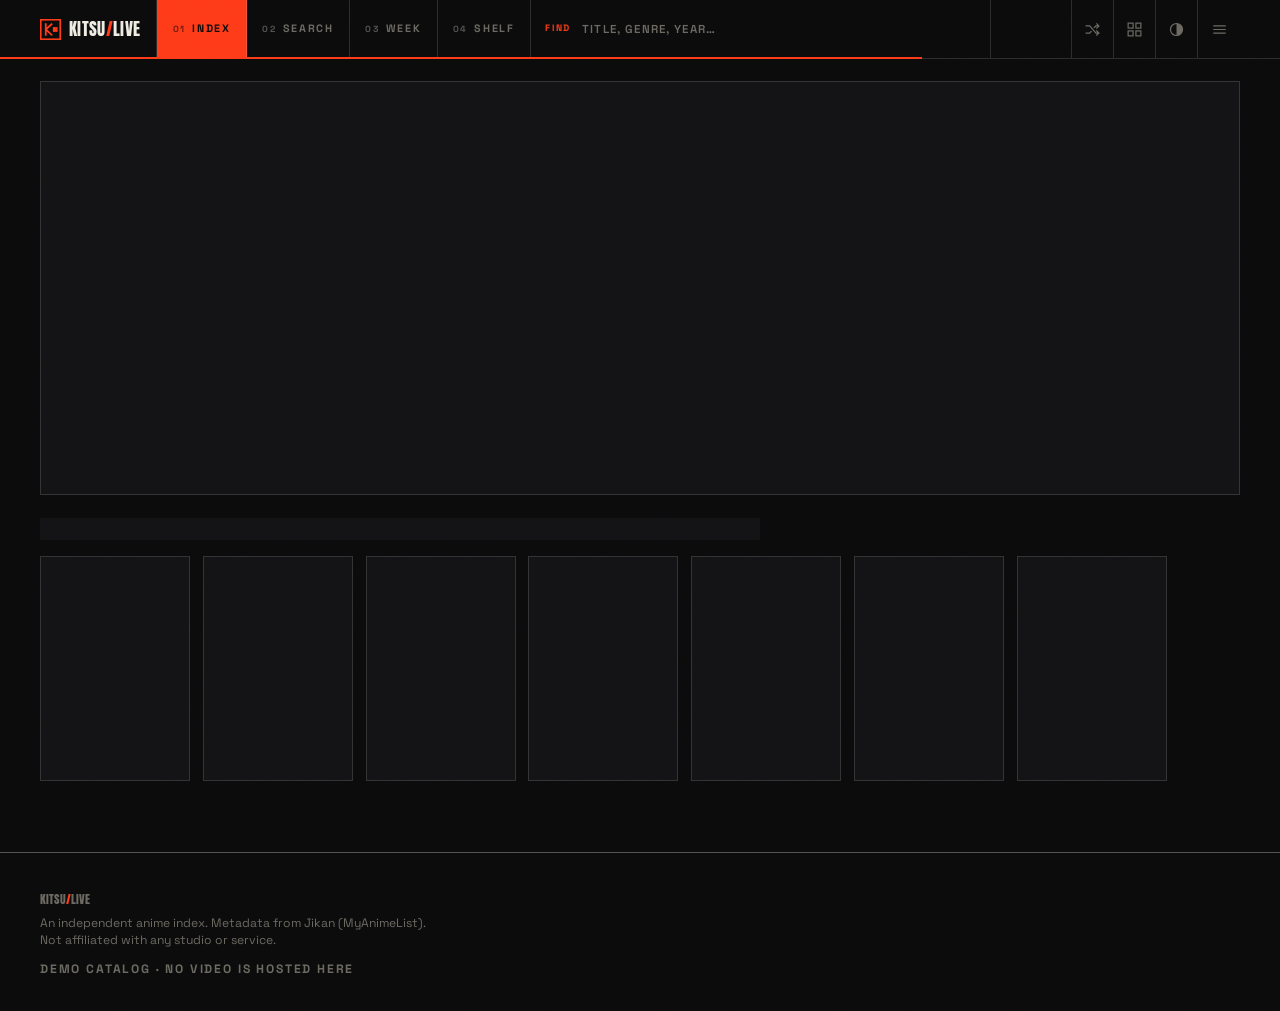
==== commit a8d278fe: "Replace skins with five genuinely different site designs The skins were a fair criticism: same DOM, " ====
--- a/index.html
+++ b/index.html
@@ -1,150 +1,52 @@
 <!doctype html>
-<html lang="en" data-theme="ink" data-skin="press">
+<html lang="en" data-theme="ink" data-layout="press">
 <head>
 <meta charset="utf-8" />
 <meta name="viewport" content="width=device-width, initial-scale=1, viewport-fit=cover" />
 <title>KITSU LIVE</title>
-<meta name="description" content="KITSU LIVE — an anime index. Browse, track, and watch with an ambient-light player." />
+<meta name="description" content="An anime index — five completely different site designs, one ambient-light player." />
 <meta name="color-scheme" content="dark light" />
 <meta name="theme-color" content="#0b0b0c" />
 <link rel="icon" href="assets/favicon.svg" type="image/svg+xml" />
 <link rel="preconnect" href="https://fonts.googleapis.com">
 <link rel="preconnect" href="https://fonts.gstatic.com" crossorigin>
-<link href="https://fonts.googleapis.com/css2?family=Anton&family=Archivo+Black&family=Instrument+Serif:ital@0;1&family=Space+Grotesk:wght@400;500;600;700&family=Space+Mono:wght@400;700&display=swap" rel="stylesheet">
+<link href="https://fonts.googleapis.com/css2?family=Anton&family=Archivo+Black&family=Instrument+Serif:ital@0;1&family=Libre+Baskerville:ital,wght@0,400;0,700;1,400&family=Space+Grotesk:wght@400;500;600;700&family=Space+Mono:wght@400;700&family=Inter:wght@400;500;600;700;800&display=swap" rel="stylesheet">
 <link rel="preconnect" href="https://cdn.myanimelist.net" crossorigin />
 <link rel="preconnect" href="https://api.jikan.moe" crossorigin />
 <link rel="stylesheet" href="css/base.css" />
-<link rel="stylesheet" href="css/layout.css" />
 <link rel="stylesheet" href="css/components.css" />
 <link rel="stylesheet" href="css/pages.css" />
 <link rel="stylesheet" href="css/player.css" />
-<link rel="stylesheet" href="css/skins/press.css" />
-<link rel="stylesheet" href="css/skins/vault.css" />
-<link rel="stylesheet" href="css/skins/neon.css" />
-<link rel="stylesheet" href="css/skins/linen.css" />
-<link rel="stylesheet" href="css/skins/noir.css" />
+<link rel="stylesheet" href="css/layouts/press.css" />
+<link rel="stylesheet" href="css/layouts/orbit.css" />
+<link rel="stylesheet" href="css/layouts/broadsheet.css" />
+<link rel="stylesheet" href="css/layouts/terminal.css" />
+<link rel="stylesheet" href="css/layouts/stage.css" />
 </head>
 <body>
 <a class="skip-link" href="#main">SKIP TO CONTENT</a>
-
 <div class="grain" aria-hidden="true"></div>
 
-<header class="topbar" id="topbar">
-  <div class="topbar__inner">
-    <button class="icon-btn topbar__menu" id="navToggle" aria-label="Open menu" aria-expanded="false">
-      <svg viewBox="0 0 24 24" aria-hidden="true"><path d="M3 7h18M3 12h18M3 17h18"/></svg>
-    </button>
-
-    <a class="brand" href="#/" aria-label="Kitsu Live home">
-      <span class="brand__mark" aria-hidden="true">
-        <svg viewBox="0 0 40 40" role="img">
-          <rect x="1.5" y="1.5" width="37" height="37" fill="none" stroke="currentColor" stroke-width="3"/>
-          <path d="M11 10v20M11 20l11-10M11 20l11 10" fill="none" stroke="currentColor" stroke-width="3.4"/>
-          <rect x="26" y="17" width="6" height="6" fill="currentColor" stroke="none"/>
-        </svg>
-      </span>
-      <span class="brand__text">KITSU<span class="brand__slash">/</span>LIVE</span>
-    </a>
-
-    <nav class="topnav" aria-label="Primary">
-      <a href="#/" data-nav="home"><i>01</i>INDEX</a>
-      <a href="#/browse" data-nav="browse"><i>02</i>SEARCH</a>
-      <a href="#/schedule" data-nav="schedule"><i>03</i>WEEK</a>
-      <a href="#/library" data-nav="library"><i>04</i>SHELF</a>
-    </nav>
-
-    <form class="searchbox" id="searchForm" role="search" autocomplete="off">
-      <span class="searchbox__tag">FIND</span>
-      <input id="searchInput" type="search" placeholder="TITLE, GENRE, YEAR…" aria-label="Search anime"
-             role="combobox" aria-expanded="false" aria-controls="suggestList" />
-      <kbd class="searchbox__kbd">/</kbd>
-      <div class="suggest" id="suggestList" role="listbox" hidden></div>
-    </form>
-
-    <div class="topbar__actions">
-      <button class="icon-btn" id="randomBtn" aria-label="Random anime" title="Random">
-        <svg viewBox="0 0 24 24" aria-hidden="true"><rect x="3.5" y="3.5" width="17" height="17"/><circle cx="9" cy="9" r="1.5" fill="currentColor" stroke="none"/><circle cx="15" cy="15" r="1.5" fill="currentColor" stroke="none"/><circle cx="15" cy="9" r="1.5" fill="currentColor" stroke="none"/><circle cx="9" cy="15" r="1.5" fill="currentColor" stroke="none"/></svg>
-      </button>
-      <button class="icon-btn" id="skinBtn" aria-label="Change skin" title="Change skin (S)">
-        <svg viewBox="0 0 24 24" aria-hidden="true"><circle cx="12" cy="12" r="8.5"/><path d="M12 3.5v17"/><circle cx="8.4" cy="9.5" r="1.3" fill="currentColor" stroke="none"/><circle cx="15.6" cy="14.5" r="1.3" fill="currentColor" stroke="none"/></svg>
-      </button>
-      <button class="icon-btn" id="themeBtn" aria-label="Toggle theme" title="Invert">
-        <svg viewBox="0 0 24 24" aria-hidden="true"><circle cx="12" cy="12" r="8.5"/><path d="M12 3.5v17a8.5 8.5 0 0 0 0-17Z" fill="currentColor" stroke="none"/></svg>
-      </button>
-      <a class="icon-btn" href="#/settings" aria-label="Settings" title="Settings">
-        <svg viewBox="0 0 24 24" aria-hidden="true"><path d="M4 7h16M4 12h16M4 17h16"/><rect x="7" y="4.6" width="4.8" height="4.8" fill="currentColor" stroke="none"/><rect x="13" y="14.6" width="4.8" height="4.8" fill="currentColor" stroke="none"/></svg>
-      </a>
-    </div>
-  </div>
-  <div class="topbar__progress" id="loadBar" aria-hidden="true"></div>
-</header>
-
-<div class="drawer" id="drawer" hidden>
-  <div class="drawer__panel" role="dialog" aria-label="Menu" aria-modal="true">
-    <p class="drawer__kicker">NAVIGATION</p>
-    <nav class="drawer__nav">
-      <a href="#/" data-nav="home"><i>01</i>INDEX</a>
-      <a href="#/browse" data-nav="browse"><i>02</i>SEARCH</a>
-      <a href="#/schedule" data-nav="schedule"><i>03</i>WEEK</a>
-      <a href="#/library" data-nav="library"><i>04</i>SHELF</a>
-      <a href="#/settings" data-nav="settings"><i>05</i>CONFIG</a>
-    </nav>
-    <div class="drawer__foot">
-      <span id="drawerMode" class="chip"></span>
-      <p>KITSU/LIVE — AN ANIME INDEX</p>
-    </div>
-  </div>
-  <div class="drawer__scrim" data-close-drawer></div>
-</div>
-
+<!-- every layout builds its own chrome into these two slots -->
+<div id="shell"></div>
 <main id="main" class="main" tabindex="-1"></main>
-
-<footer class="footer">
-  <div class="footer__rule"><span>END OF TRANSMISSION</span></div>
-  <div class="footer__inner">
-    <div class="footer__brand">
-      <p class="footer__wordmark">KITSU<span>/</span>LIVE</p>
-      <p>An independent anime index. Catalog metadata from the Jikan (MyAnimeList) API. Not affiliated with any studio, publisher or streaming service.</p>
-    </div>
-    <div class="footer__cols">
-      <div><h4>BROWSE</h4>
-        <a href="#/browse?sort=trending">Trending</a>
-        <a href="#/browse?season=now">This season</a>
-        <a href="#/browse?type=movie">Films</a>
-        <a href="#/browse?status=upcoming">Upcoming</a>
-      </div>
-      <div><h4>YOURS</h4>
-        <a href="#/library">Shelf</a>
-        <a href="#/library?tab=watching">Continue</a>
-        <a href="#/settings">Config</a>
-      </div>
-      <div><h4>KEYS</h4>
-        <span><kbd>/</kbd> search</span>
-        <span><kbd>g</kbd><kbd>h</kbd> index</span>
-        <span><kbd>?</kbd> all keys</span>
-      </div>
-    </div>
-  </div>
-  <p class="footer__legal">NO VIDEO IS HOSTED HERE — PLAYBACK USES THE SOURCE YOU CONFIGURE IN <code>js/config.js</code></p>
-</footer>
-
-<nav class="tabbar" aria-label="Mobile">
-  <a href="#/" data-nav="home"><span>INDEX</span></a>
-  <a href="#/browse" data-nav="browse"><span>SEARCH</span></a>
-  <a href="#/schedule" data-nav="schedule"><span>WEEK</span></a>
-  <a href="#/library" data-nav="library"><span>SHELF</span></a>
-</nav>
+<div id="shellFoot"></div>
 
 <div class="toasts" id="toasts" aria-live="polite" aria-atomic="false"></div>
 
-<div class="modal" id="skinModal" hidden>
-  <div class="modal__card" role="dialog" aria-modal="true" aria-label="Choose a skin">
-    <header><h3>SKIN</h3><button class="icon-btn" data-close-skin aria-label="Close">
-      <svg viewBox="0 0 24 24"><path d="M6 6l12 12M18 6 6 18"/></svg></button></header>
-    <p class="lbl" style="margin-bottom:.9rem">Same site, five different designs. Pick one — it sticks.</p>
-    <div class="skin-grid" id="skinGrid"></div>
+<div class="modal" id="layoutModal" hidden>
+  <div class="modal__card modal__card--wide" role="dialog" aria-modal="true" aria-label="Choose a design">
+    <header>
+      <div>
+        <h3>CHOOSE A DESIGN</h3>
+        <p class="lbl" style="margin-top:.3rem">Five different sites. Not five colour schemes — different navigation, different home page, different density.</p>
+      </div>
+      <button class="icon-btn" data-close-layout aria-label="Close">
+        <svg viewBox="0 0 24 24"><path d="M6 6l12 12M18 6 6 18"/></svg></button>
+    </header>
+    <div class="design-grid" id="designGrid"></div>
   </div>
-  <div class="modal__scrim" data-close-skin></div>
+  <div class="modal__scrim" data-close-layout></div>
 </div>
 
 <div class="modal" id="keysModal" hidden>
@@ -153,20 +55,19 @@
       <svg viewBox="0 0 24 24"><path d="M6 6l12 12M18 6 6 18"/></svg></button></header>
     <div class="keys-grid">
       <div><kbd>/</kbd><span>Focus search</span></div>
-      <div><kbd>g</kbd><kbd>h</kbd><span>Index</span></div>
-      <div><kbd>g</kbd><kbd>b</kbd><span>Search</span></div>
-      <div><kbd>g</kbd><kbd>l</kbd><span>Shelf</span></div>
-      <div><kbd>r</kbd><span>Random title</span></div>
-      <div><kbd>t</kbd><span>Invert theme</span></div>
+      <div><kbd>D</kbd><span>Switch design</span></div>
+      <div><kbd>T</kbd><span>Invert theme</span></div>
+      <div><kbd>R</kbd><span>Random title</span></div>
+      <div><kbd>g</kbd><kbd>h</kbd><span>Home</span></div>
+      <div><kbd>g</kbd><kbd>b</kbd><span>Browse</span></div>
+      <div><kbd>g</kbd><kbd>l</kbd><span>Library</span></div>
       <div><kbd>Space</kbd><span>Play / pause</span></div>
       <div><kbd>←</kbd><kbd>→</kbd><span>Seek 5s</span></div>
-      <div><kbd>J</kbd><kbd>L</kbd><span>Seek 10s</span></div>
       <div><kbd>↑</kbd><kbd>↓</kbd><span>Volume</span></div>
-      <div><kbd>M</kbd><span>Mute</span></div>
       <div><kbd>F</kbd><span>Fullscreen</span></div>
       <div><kbd>A</kbd><span>Ambient light</span></div>
+      <div><kbd>⇧A</kbd><span>Flood the page</span></div>
       <div><kbd>N</kbd><kbd>P</kbd><span>Next / prev episode</span></div>
-      <div><kbd>0</kbd>–<kbd>9</kbd><span>Jump to percent</span></div>
       <div><kbd>Esc</kbd><span>Close overlay</span></div>
     </div>
   </div>
@@ -175,6 +76,6 @@
 
 <script src="ambient-light.js"></script>
 <script type="module" src="js/app.js"></script>
-<noscript><p style="padding:2rem;text-align:center">KITSU/LIVE NEEDS JAVASCRIPT.</p></noscript>
+<noscript><p style="padding:2rem;text-align:center">This needs JavaScript.</p></noscript>
 </body>
 </html>
--- a/css/components.css
+++ b/css/components.css
@@ -411,3 +411,53 @@
   font-size: .56rem; font-weight: 700; letter-spacing: .16em; text-transform: uppercase;
   color: var(--accent);
 }
+
+/* ── carried over from the old shell stylesheet (still shared) ── */
+.icon-btn { display:grid; place-items:center; color:var(--fg-3); transition:background .12s, color .12s; }
+.icon-btn svg { width:17px; height:17px; }
+.icon-btn:hover { background:var(--accent); color:var(--on-accent); }
+
+.topbar__progress { position:absolute; left:0; bottom:-1px; height:2px; width:0;
+  background:var(--accent); opacity:0; transition:width .3s, opacity .3s; }
+.topbar__progress.is-active { opacity:1; }
+
+.suggest { position:absolute; top:calc(100% + 2px); left:0; right:0; z-index:95;
+  background:var(--bg); border:var(--bd) solid var(--line-2); border-radius:var(--r-lg);
+  max-height:min(70vh,520px); overflow-y:auto; box-shadow:var(--shadow-hi); }
+.suggest__head { position:sticky; top:0; display:flex; justify-content:space-between;
+  padding:.45rem .8rem; background:var(--bg-2); border-bottom:var(--bd) solid var(--line);
+  font-size:.6rem; font-weight:700; letter-spacing:.16em; text-transform:uppercase; color:var(--fg-3); }
+.suggest__row { display:flex; gap:.7rem; align-items:center; width:100%; padding:.5rem .8rem;
+  text-align:left; cursor:pointer; border-bottom:var(--bd) solid var(--line); transition:.1s; }
+.suggest__row:last-child { border-bottom:0; }
+.suggest__row:hover, .suggest__row.is-sel { background:var(--accent); color:var(--on-accent); }
+.suggest__row:hover small, .suggest__row.is-sel small { color:var(--on-accent); opacity:.75; }
+.suggest__row img { width:32px; height:46px; object-fit:cover; flex:0 0 auto; }
+.suggest__meta { min-width:0; flex:1; }
+.suggest__meta b { display:block; font-size:.82rem; font-weight:600; overflow:hidden;
+  text-overflow:ellipsis; white-space:nowrap; }
+.suggest__meta small { display:block; color:var(--fg-3); font-size:.68rem; }
+.suggest__empty { padding:1.2rem; text-align:center; color:var(--fg-3); font-size:.78rem; }
+
+.home-boot { padding:1.4rem clamp(16px,4vw,40px); }
+.home-boot__row { display:grid; grid-auto-flow:column; grid-auto-columns:150px; gap:.8rem;
+  overflow:hidden; margin-top:1rem; }
+
+/* ── design picker ───────────────────────────────────── */
+.modal__card--wide { width:min(880px,100%); }
+.design-grid { display:grid; gap:.7rem; }
+.design-card { display:grid; grid-template-columns:150px 1fr; gap:1rem; align-items:center;
+  width:100%; text-align:left; padding:.8rem;
+  border:var(--bd) solid var(--line); border-radius:var(--r-lg); transition:.14s; }
+.design-card:hover { border-color:var(--line-2); transform:translateY(-2px); }
+.design-card.is-on { border-color:var(--accent); }
+.design-card__shot { display:block; border:1px solid rgba(128,128,128,.3); overflow:hidden; line-height:0; }
+.design-card__shot svg { width:100%; height:auto; display:block; }
+.design-card__text { min-width:0; }
+.design-card__text b { display:block; font-size:1rem; font-weight:700; letter-spacing:-.01em; }
+.design-card__text em { display:block; font-style:normal; font-size:.7rem; font-weight:700;
+  letter-spacing:.14em; text-transform:uppercase; color:var(--accent); margin:.15rem 0 .35rem; }
+.design-card__text small { display:block; color:var(--fg-3); font-size:.78rem; line-height:1.5; }
+.design-card__tag { display:inline-block; margin-top:.4rem; font-size:.58rem; font-weight:700;
+  letter-spacing:.16em; text-transform:uppercase; color:var(--acid); }
+@media (max-width:620px) { .design-card { grid-template-columns:1fr; } }
--- a/css/player.css
+++ b/css/player.css
@@ -54,7 +54,7 @@
 /* The module injects its own glow CSS. What belongs to the SITE is this:
    while the page is flooded, surfaces go translucent so the colour reads
    through the chrome instead of stopping at it. */
-.ambl-flooded .topbar {
+.ambl-flooded [data-chrome] {
   background: color-mix(in srgb, var(--bg) 72%, transparent);
   backdrop-filter: blur(16px) saturate(1.3);
   -webkit-backdrop-filter: blur(16px) saturate(1.3);
@@ -66,8 +66,10 @@
   backdrop-filter: blur(12px) saturate(1.2);
   -webkit-backdrop-filter: blur(12px) saturate(1.2);
 }
-.ambl-flooded .footer,
-.ambl-flooded .tabbar {
+.ambl-flooded .pr-foot,
+.ambl-flooded .ob-foot,
+.ambl-flooded .bs-foot,
+.ambl-flooded .tm-foot {
   background: color-mix(in srgb, var(--bg) 70%, transparent);
   backdrop-filter: blur(14px);
   -webkit-backdrop-filter: blur(14px);
--- a/css/layouts/press.css
+++ b/css/layouts/press.css
@@ -0,0 +1,133 @@
+/* LAYOUT: PRESS */
+:root[data-layout="press"] {
+  --bg:#0b0b0c; --bg-2:#131315; --bg-3:#1c1c1f;
+  --fg:#efece3; --fg-2:#9c998f; --fg-3:#6b6961;
+  --line:rgba(239,236,227,.15); --line-2:rgba(239,236,227,.32);
+  --accent:#ff3b18; --acid:#ccff00; --on-accent:#0b0b0c;
+  --r:0px; --r-lg:0px; --r-pill:0px; --bd:1px; --shadow:none; --shadow-hi:none;
+  --panel-bg:var(--bg); --panel-blur:0px;
+  --head-font:"Anton",Impact,sans-serif; --head-transform:uppercase;
+  --head-tracking:.005em; --head-weight:400; --head-lh:.94;
+  --lbl-transform:uppercase; --lbl-tracking:.15em; --lbl-weight:700;
+  --card-img:grayscale(1) contrast(1.25) brightness(.55);
+}
+:root[data-layout="press"][data-theme="paper"] {
+  --bg:#efece3; --bg-2:#e6e2d7; --bg-3:#dcd7ca;
+  --fg:#0b0b0c; --fg-2:#4a4840; --fg-3:#76736a;
+  --line:rgba(11,11,12,.18); --line-2:rgba(11,11,12,.42); --on-accent:#efece3;
+}
+[data-layout="press"] body { font-family:var(--sans); }
+
+.pr-bar { position:sticky; top:0; z-index:90; background:var(--bg); border-bottom:1px solid var(--line); }
+.pr-bar__in { max-width:1680px; margin-inline:auto; min-height:58px; padding-inline:var(--pad); display:flex; align-items:stretch; }
+.pr-burger { display:none; width:42px; align-items:center; justify-content:center; color:var(--fg-3); border-right:1px solid var(--line); }
+.pr-burger svg { width:18px; height:18px; }
+.pr-brand { display:flex; align-items:center; gap:.5rem; padding-right:1rem; border-right:1px solid var(--line); }
+.pr-brand__mark { width:21px; height:21px; color:var(--accent); }
+.pr-brand__mark svg { width:100%; height:100%; stroke-width:3; }
+.pr-brand__t { font-family:var(--head-font); font-size:1.05rem; letter-spacing:.02em; white-space:nowrap; }
+.pr-brand__t i { font-style:normal; color:var(--accent); }
+.pr-nav { display:flex; }
+.pr-nav a { display:flex; align-items:center; gap:.4rem; padding:0 clamp(.6rem,1.2vw,1rem);
+  font-size:.67rem; font-weight:700; letter-spacing:.15em; color:var(--fg-3);
+  border-right:1px solid var(--line); white-space:nowrap; transition:.12s; }
+.pr-nav a i { font-style:normal; font-size:.56rem; color:var(--line-2); }
+.pr-nav a:hover { color:var(--fg); background:var(--bg-2); }
+.pr-nav a.is-active { background:var(--accent); color:var(--on-accent); }
+.pr-nav a.is-active i { color:var(--on-accent); opacity:.6; }
+.pr-search { position:relative; flex:1 1 280px; max-width:460px; display:flex; align-items:center; border-right:1px solid var(--line); }
+.pr-search__tag { padding-left:.9rem; font-size:.58rem; font-weight:700; letter-spacing:.18em; color:var(--accent); }
+.pr-search input { width:100%; min-height:58px; padding:0 .7rem; background:transparent; border:0;
+  color:var(--fg); font-size:.72rem; font-weight:600; letter-spacing:.1em; text-transform:uppercase; }
+.pr-search input::placeholder { color:var(--fg-3); }
+.pr-search input:focus { outline:none; background:var(--bg-2); }
+.pr-acts { display:flex; margin-left:auto; border-left:1px solid var(--line); }
+.pr-acts .icon-btn { width:42px; min-height:58px; border-right:1px solid var(--line); }
+.pr-acts .icon-btn:last-child { border-right:0; }
+
+.pr-drawer { display:none; }
+:root[data-layout="press"].nav-open .pr-drawer {
+  display:grid; position:fixed; inset:58px 0 auto 0; z-index:89; background:var(--bg);
+  border-bottom:1px solid var(--line-2); }
+.pr-drawer a { display:flex; gap:.7rem; align-items:center; padding:.9rem var(--pad);
+  font-family:var(--head-font); font-size:1.2rem; border-bottom:1px solid var(--line); }
+.pr-drawer a i { font-style:normal; font-family:var(--sans); font-size:.6rem; letter-spacing:.14em; color:var(--fg-3); }
+.pr-drawer a.is-active { background:var(--accent); color:var(--on-accent); }
+
+.pr-hero { border-bottom:1px solid var(--line-2); }
+.pr-hero__stage { position:relative; min-height:clamp(440px,64vh,680px); max-width:1680px; margin-inline:auto;
+  border-inline:1px solid var(--line); }
+.pr-slide { position:absolute; inset:0; opacity:0; pointer-events:none; display:grid;
+  grid-template-columns:1.05fr .95fr; transition:opacity .45s; }
+.pr-slide.is-active { opacity:1; pointer-events:auto; }
+.pr-slide__bg { position:relative; grid-column:2; overflow:hidden; border-left:1px solid var(--line); }
+.pr-slide__bg img { width:100%; height:100%; object-fit:cover; }
+.pr-slide__bg::before { content:""; position:absolute; inset:0; z-index:1;
+  background:linear-gradient(to right,var(--bg) 0%,transparent 34%); }
+.pr-slide__body { grid-column:1; grid-row:1; z-index:3; display:flex; flex-direction:column;
+  justify-content:center; padding:2rem var(--pad); width:150%; pointer-events:none; }
+.pr-slide__inner { display:grid; gap:.8rem; justify-items:start; }
+.pr-slide__inner > * { pointer-events:auto; }
+.pr-eyebrow { display:flex; align-items:center; gap:.6rem; font-size:.6rem; font-weight:700;
+  letter-spacing:.24em; color:var(--accent); }
+.pr-eyebrow::before { content:""; width:32px; height:2px; background:var(--accent); }
+.pr-title { font-family:var(--head-font); font-size:clamp(2.4rem,7vw,6.2rem); line-height:.88;
+  text-transform:uppercase; max-width:15ch; text-shadow:0 0 22px var(--bg); }
+.pr-meta { display:flex; gap:.3rem; flex-wrap:wrap; max-width:62%; }
+.pr-desc { color:var(--fg-2); font-size:.82rem; line-height:1.6; max-width:46ch;
+  display:-webkit-box; -webkit-line-clamp:3; -webkit-box-orient:vertical; overflow:hidden;
+  border-left:2px solid var(--line-2); padding-left:.8rem; }
+.pr-genres { display:flex; gap:.3rem; flex-wrap:wrap; max-width:62%; }
+.pr-cta { display:flex; gap:.4rem; flex-wrap:wrap; }
+.pr-dots { position:absolute; right:0; top:0; bottom:0; z-index:4; display:flex; flex-direction:column;
+  justify-content:center; border-left:1px solid var(--line); background:color-mix(in srgb,var(--bg) 78%,transparent); }
+.pr-dot { width:44px; padding:.5rem 0; font-size:.58rem; font-weight:700; color:var(--fg-3);
+  border-bottom:1px solid var(--line); transition:.12s; }
+.pr-dot.is-active { background:var(--accent); color:var(--on-accent); }
+
+.pr-chips { display:flex; overflow-x:auto; scrollbar-width:none; max-width:1680px; margin-inline:auto;
+  border-bottom:1px solid var(--line); }
+.pr-chips::-webkit-scrollbar { display:none; }
+.pr-chips a { flex:0 0 auto; padding:.6rem 1rem; font-size:.6rem; font-weight:700; letter-spacing:.16em;
+  text-transform:uppercase; color:var(--fg-3); border-right:1px solid var(--line); }
+.pr-chips a:hover { background:var(--accent); color:var(--on-accent); }
+
+.pr-card { display:block; }
+.pr-card__art { position:relative; display:block; aspect-ratio:2/3; overflow:hidden;
+  background:var(--bg-3); border:1px solid var(--line); transition:transform .22s, border-color .12s; }
+.pr-card__art::after { content:""; position:absolute; inset:0; z-index:-1; background:var(--accent); transition:transform .22s; }
+.pr-card__art img { width:100%; height:100%; object-fit:cover; transition:filter .22s; }
+.pr-card:hover .pr-card__art { transform:translate(-5px,-5px); border-color:var(--fg); }
+.pr-card:hover .pr-card__art::after { transform:translate(10px,10px); }
+.pr-card:hover .pr-card__art img { filter:var(--card-img); }
+.pr-card__score, .pr-card__air { position:absolute; top:.4rem; font-size:.58rem; font-weight:700;
+  padding:.16rem .38rem; background:#0b0b0c; color:#ccff00; }
+.pr-card__score { left:.4rem; }
+.pr-card__air { right:.4rem; color:var(--accent); }
+.pr-card__rank { position:absolute; left:-4px; bottom:-4px; font-family:var(--head-font); font-size:3.2rem;
+  line-height:.75; color:transparent; -webkit-text-stroke:1.5px #efece3; mix-blend-mode:difference; }
+.pr-card__play { position:absolute; left:.4rem; top:.4rem; padding:.24rem .5rem; background:var(--acid);
+  color:#0b0b0c; font-size:.58rem; font-weight:700; letter-spacing:.14em; opacity:0; transition:.18s; }
+.pr-card:hover .pr-card__play { opacity:1; }
+.pr-card:hover .pr-card__score { opacity:0; }
+.pr-card__body { display:block; padding-top:.5rem; margin-top:.5rem; border-top:1px solid var(--line); }
+.pr-card__body b { display:-webkit-box; font-size:.8rem; font-weight:600; line-height:1.26;
+  -webkit-line-clamp:2; -webkit-box-orient:vertical; overflow:hidden; }
+.pr-card:hover .pr-card__body b { color:var(--accent); }
+.pr-card__body small { display:block; margin-top:.25rem; font-size:.6rem; font-weight:700;
+  letter-spacing:.12em; text-transform:uppercase; color:var(--fg-3); }
+
+.pr-foot { border-top:1px solid var(--line-2); margin-top:3rem; }
+.pr-foot__in { max-width:1680px; margin-inline:auto; padding:2rem var(--pad); }
+.pr-foot__mark { font-family:var(--head-font); font-size:clamp(1.8rem,5vw,3.2rem); line-height:.9; }
+.pr-foot__mark span { color:var(--accent); }
+.pr-foot p { color:var(--fg-3); font-size:.76rem; max-width:50ch; margin-top:.6rem; }
+
+@media (max-width:1100px) { [data-layout="press"] .pr-nav { display:none; } [data-layout="press"] .pr-burger { display:flex; } }
+@media (max-width:900px) {
+  .pr-slide { grid-template-columns:1fr; }
+  .pr-slide__bg { grid-column:1; grid-row:1; border-left:0; }
+  .pr-slide__bg::before { background:linear-gradient(to top,var(--bg) 6%,transparent 70%); }
+  .pr-slide__body { grid-column:1; grid-row:1; width:100%; justify-content:flex-end; padding-right:52px; padding-bottom:2rem; }
+  .pr-meta, .pr-genres { max-width:100%; }
+}
--- a/css/layouts/orbit.css
+++ b/css/layouts/orbit.css
@@ -0,0 +1,129 @@
+/* LAYOUT: ORBIT — left icon rail, floating search, dense grids */
+:root[data-layout="orbit"] {
+  --bg:#0d1117; --bg-2:#151b24; --bg-3:#1d2530;
+  --fg:#e9eef5; --fg-2:#9aa6b8; --fg-3:#6b7689;
+  --line:rgba(233,238,245,.10); --line-2:rgba(233,238,245,.20);
+  --accent:#4d8dff; --acid:#42e3b0; --on-accent:#ffffff;
+  --r:10px; --r-lg:16px; --r-pill:999px; --bd:1px;
+  --shadow:0 1px 2px rgba(0,0,0,.4),0 8px 24px -14px rgba(0,0,0,.8);
+  --shadow-hi:0 18px 44px -18px rgba(0,0,0,.9);
+  --panel-bg:color-mix(in srgb,var(--bg-2) 86%,transparent); --panel-blur:14px;
+  --head-font:"Inter",system-ui,sans-serif; --head-transform:none;
+  --head-tracking:-.025em; --head-weight:800; --head-lh:1.06;
+  --lbl-transform:none; --lbl-tracking:.01em; --lbl-weight:600;
+  --rail-w:78px;
+}
+:root[data-layout="orbit"][data-theme="paper"] {
+  --bg:#f7f9fc; --bg-2:#ffffff; --bg-3:#eef2f7;
+  --fg:#0d1117; --fg-2:#4a5568; --fg-3:#7b8694;
+  --line:rgba(13,17,23,.10); --line-2:rgba(13,17,23,.18);
+  --shadow:0 1px 2px rgba(16,24,40,.06),0 10px 24px -16px rgba(16,24,40,.3);
+  --panel-bg:#fff;
+}
+[data-layout="orbit"] body { font-family:"Inter",system-ui,sans-serif; padding-left:var(--rail-w); }
+[data-layout="orbit"] .grain { display:none; }
+
+.ob-rail { position:fixed; left:0; top:0; bottom:0; width:var(--rail-w); z-index:95;
+  background:var(--bg-2); border-right:1px solid var(--line);
+  display:flex; flex-direction:column; align-items:center; padding:1rem 0; gap:1.2rem; }
+.ob-logo { width:36px; height:36px; color:var(--accent); }
+.ob-logo svg { width:100%; height:100%; }
+.ob-nav { display:grid; gap:.3rem; width:100%; padding-inline:.55rem; }
+.ob-nav a { display:grid; justify-items:center; gap:.25rem; padding:.6rem .2rem; border-radius:12px;
+  color:var(--fg-3); transition:.14s; }
+.ob-nav a svg { width:20px; height:20px; }
+.ob-nav a span { font-size:.56rem; font-weight:600; letter-spacing:.01em; }
+.ob-nav a:hover { background:var(--bg-3); color:var(--fg); }
+.ob-nav a.is-active { background:color-mix(in srgb,var(--accent) 16%,transparent); color:var(--accent); }
+.ob-rail__foot { margin-top:auto; display:grid; gap:.3rem; }
+.ob-ico { width:38px; height:38px; display:grid; place-items:center; border-radius:10px; color:var(--fg-3); transition:.14s; }
+.ob-ico svg { width:17px; height:17px; }
+.ob-ico:hover { background:var(--bg-3); color:var(--fg); }
+
+.ob-top { position:sticky; top:0; z-index:80; display:flex; align-items:center; gap:.6rem;
+  padding:.8rem clamp(16px,3vw,32px); background:color-mix(in srgb,var(--bg) 80%,transparent);
+  backdrop-filter:blur(18px); -webkit-backdrop-filter:blur(18px); border-bottom:1px solid var(--line); }
+.ob-search { position:relative; flex:1 1 auto; max-width:620px; display:flex; align-items:center; gap:.5rem;
+  background:var(--bg-2); border:1px solid var(--line); border-radius:999px; padding:0 1rem; height:42px; }
+.ob-search svg { width:17px; height:17px; color:var(--fg-3); }
+.ob-search input { flex:1; background:transparent; border:0; color:var(--fg); font-size:.88rem; height:100%; }
+.ob-search input:focus { outline:none; }
+.ob-search:focus-within { border-color:var(--accent); }
+.ob-pill { display:flex; align-items:center; gap:.4rem; height:42px; padding:0 1rem; border-radius:999px;
+  background:var(--bg-2); border:1px solid var(--line); color:var(--fg-2); font-size:.82rem; font-weight:600; transition:.14s; }
+.ob-pill svg { width:15px; height:15px; }
+.ob-pill:hover { color:var(--fg); border-color:var(--line-2); }
+.ob-state { margin-left:auto; font-size:.62rem; font-weight:700; letter-spacing:.1em; color:var(--acid); }
+.ob-state.is-demo { color:#ffb400; }
+
+.ob-page { padding:1.4rem clamp(16px,3vw,32px) 3rem; max-width:1700px; }
+.ob-feature { position:relative; border-radius:20px; overflow:hidden; min-height:clamp(300px,42vh,440px);
+  display:flex; align-items:flex-end; box-shadow:var(--shadow-hi); margin-bottom:2rem; }
+.ob-feature__bg { position:absolute; inset:0; }
+.ob-feature__bg img { width:100%; height:100%; object-fit:cover; }
+.ob-feature__bg::after { content:""; position:absolute; inset:0;
+  background:linear-gradient(to top,rgba(5,8,14,.96) 4%,rgba(5,8,14,.5) 48%,transparent 85%),
+             linear-gradient(to right,rgba(5,8,14,.9),transparent 62%); }
+.ob-feature__body { position:relative; z-index:2; padding:clamp(1.2rem,3vw,2.4rem); max-width:640px; color:#fff; }
+.ob-tag { display:inline-block; padding:.22rem .6rem; border-radius:999px; background:var(--accent);
+  color:#fff; font-size:.62rem; font-weight:700; letter-spacing:.08em; }
+.ob-feature__body h1 { font-size:clamp(1.6rem,4vw,3rem); margin:.6rem 0 .5rem; }
+.ob-feature__body p { color:#c6d0de; font-size:.9rem; line-height:1.6; max-width:52ch; }
+.ob-stats { display:flex; gap:1.4rem; margin:1rem 0; flex-wrap:wrap; }
+.ob-stats span { display:grid; font-size:.62rem; color:#8e9aad; font-weight:600; }
+.ob-stats b { font-size:1.15rem; color:#fff; font-weight:800; }
+.ob-cta { display:flex; gap:.5rem; flex-wrap:wrap; }
+
+.ob-sec { margin-bottom:2.2rem; }
+.ob-head { display:flex; align-items:baseline; gap:1rem; margin-bottom:.9rem; }
+.ob-head h2 { font-size:1.15rem; font-weight:700; letter-spacing:-.02em; }
+.ob-head a { margin-left:auto; display:flex; align-items:center; gap:.2rem; font-size:.78rem;
+  font-weight:600; color:var(--fg-3); }
+.ob-head a svg { width:14px; height:14px; }
+.ob-head a:hover { color:var(--accent); }
+
+.ob-grid { display:grid; gap:1rem; grid-template-columns:repeat(auto-fill,minmax(136px,1fr)); }
+.ob-card { display:block; }
+.ob-card__art { position:relative; display:block; aspect-ratio:2/3; border-radius:14px; overflow:hidden;
+  background:var(--bg-3); box-shadow:var(--shadow); transition:transform .2s, box-shadow .2s; }
+.ob-card__art img { width:100%; height:100%; object-fit:cover; transition:transform .4s, filter .2s; }
+.ob-card:hover .ob-card__art { transform:translateY(-6px); box-shadow:var(--shadow-hi),0 0 0 2px var(--accent); }
+.ob-card:hover .ob-card__art img { transform:scale(1.07); filter:brightness(.62); }
+.ob-card__score { position:absolute; top:.45rem; left:.45rem; padding:.16rem .4rem; border-radius:999px;
+  background:rgba(5,8,14,.82); color:#42e3b0; font-size:.62rem; font-weight:700; backdrop-filter:blur(6px); }
+.ob-card__hover { position:absolute; inset:0; margin:auto; width:42px; height:42px; border-radius:50%;
+  display:grid; place-items:center; background:var(--accent); color:#fff; opacity:0; transform:scale(.7); transition:.2s; }
+.ob-card__hover svg { width:18px; height:18px; fill:currentColor; stroke:none; margin-left:2px; }
+.ob-card:hover .ob-card__hover { opacity:1; transform:none; }
+.ob-card b { display:-webkit-box; margin-top:.55rem; font-size:.84rem; font-weight:600; line-height:1.3;
+  -webkit-line-clamp:2; -webkit-box-orient:vertical; overflow:hidden; }
+.ob-card small { display:block; color:var(--fg-3); font-size:.74rem; margin-top:.1rem; }
+
+.ob-rowgrid { display:grid; gap:1rem; grid-template-columns:repeat(auto-fill,minmax(250px,1fr)); }
+.ob-resume { display:block; }
+.ob-resume__art { position:relative; display:block; aspect-ratio:16/9; border-radius:14px; overflow:hidden;
+  background:var(--bg-3); box-shadow:var(--shadow); }
+.ob-resume__art img { width:100%; height:100%; object-fit:cover; }
+.ob-resume__bar { position:absolute; left:0; right:0; bottom:0; height:4px; background:rgba(255,255,255,.22); }
+.ob-resume__bar i { display:block; height:100%; background:var(--accent); }
+.ob-resume__t { display:block; margin-top:.5rem; }
+.ob-resume__t b { display:block; font-size:.84rem; font-weight:600; overflow:hidden; text-overflow:ellipsis; white-space:nowrap; }
+.ob-resume__t small { color:var(--fg-3); font-size:.74rem; }
+.ob-resume:hover .ob-resume__t b { color:var(--accent); }
+
+.ob-genres { display:flex; flex-wrap:wrap; gap:.5rem; }
+.ob-genres a { padding:.5rem .9rem; border-radius:999px; background:var(--bg-2); border:1px solid var(--line);
+  font-size:.8rem; font-weight:600; color:var(--fg-2); transition:.14s; }
+.ob-genres a:hover { background:var(--accent); color:#fff; border-color:var(--accent); }
+
+.ob-foot { padding:1.6rem clamp(16px,3vw,32px) 2.4rem; border-top:1px solid var(--line); color:var(--fg-3); font-size:.78rem; }
+
+@media (max-width:720px) {
+  :root[data-layout="orbit"] { --rail-w:0px; }
+  [data-layout="orbit"] body { padding-left:0; padding-bottom:64px; }
+  .ob-rail { top:auto; right:0; bottom:0; width:auto; height:62px; flex-direction:row;
+    justify-content:space-around; padding:0 .4rem; border-right:0; border-top:1px solid var(--line); }
+  .ob-logo, .ob-rail__foot { display:none; }
+  .ob-nav { grid-auto-flow:column; width:auto; padding:0; }
+  .ob-nav a { padding:.5rem .7rem; }
+}
--- a/css/layouts/broadsheet.css
+++ b/css/layouts/broadsheet.css
@@ -0,0 +1,115 @@
+/* LAYOUT: BROADSHEET — masthead, rules, multi-column text */
+:root[data-layout="broadsheet"] {
+  --bg:#f6f2e9; --bg-2:#fffdf8; --bg-3:#ece6d9;
+  --fg:#1a1510; --fg-2:#4b443a; --fg-3:#847b6c;
+  --line:rgba(26,21,16,.16); --line-2:rgba(26,21,16,.38);
+  --accent:#99301c; --acid:#3f6b4a; --on-accent:#f6f2e9;
+  --r:0px; --r-lg:0px; --r-pill:0px; --bd:1px; --shadow:none; --shadow-hi:none;
+  --panel-bg:var(--bg-2); --panel-blur:0px;
+  --head-font:"Libre Baskerville",Georgia,serif; --head-transform:none;
+  --head-tracking:-.01em; --head-weight:700; --head-lh:1.08;
+  --lbl-transform:uppercase; --lbl-tracking:.16em; --lbl-weight:700;
+  --col: rgba(26,21,16,.14);
+}
+:root[data-layout="broadsheet"][data-theme="ink"] {
+  --bg:#13110e; --bg-2:#1a1713; --bg-3:#241f19;
+  --fg:#f2ece0; --fg-2:#b0a694; --fg-3:#827969;
+  --line:rgba(242,236,224,.15); --line-2:rgba(242,236,224,.34);
+  --accent:#e0724a; --on-accent:#13110e; --col:rgba(242,236,224,.14);
+}
+[data-layout="broadsheet"] body { font-family:"Libre Baskerville",Georgia,serif; }
+[data-layout="broadsheet"] .grain { opacity:.05; mix-blend-mode:multiply; }
+:root[data-layout="broadsheet"][data-theme="ink"] .grain { mix-blend-mode:overlay; }
+
+.bs-mast { border-bottom:3px double var(--line-2); background:var(--bg); position:relative; }
+.bs-mast__rule { display:flex; justify-content:space-between; max-width:1200px; margin-inline:auto;
+  padding:.4rem clamp(16px,4vw,36px); border-bottom:1px solid var(--line);
+  font-family:"Space Grotesk",sans-serif; font-size:.6rem; font-weight:700; letter-spacing:.2em;
+  text-transform:uppercase; color:var(--fg-3); }
+.bs-mast__name { display:block; text-align:center; padding:1.1rem 1rem .3rem;
+  font-family:"Libre Baskerville",Georgia,serif; font-weight:700;
+  font-size:clamp(1.9rem,6.5vw,4.4rem); letter-spacing:-.02em; line-height:1; }
+.bs-mast__line { text-align:center; font-style:italic; color:var(--fg-3); font-size:.82rem; padding-bottom:.9rem; }
+.bs-nav { display:flex; justify-content:center; align-items:center; gap:0; flex-wrap:wrap;
+  border-top:1px solid var(--line); border-bottom:1px solid var(--line);
+  max-width:1200px; margin-inline:auto; }
+.bs-nav a, .bs-nav button { padding:.55rem 1rem; font-family:"Space Grotesk",sans-serif;
+  font-size:.62rem; font-weight:700; letter-spacing:.17em; text-transform:uppercase;
+  color:var(--fg-2); border-right:1px solid var(--line); transition:.12s; }
+.bs-nav a:first-child { border-left:1px solid var(--line); }
+.bs-nav a:hover, .bs-nav button:hover { background:var(--fg); color:var(--bg); }
+.bs-nav a.is-active { background:var(--accent); color:var(--on-accent); }
+.bs-nav__sp { flex:1; }
+.bs-search { position:relative; max-width:1200px; margin:.7rem auto 1rem; padding-inline:clamp(16px,4vw,36px); }
+.bs-search input { width:100%; height:38px; padding:0 .8rem; background:transparent;
+  border:1px solid var(--line); color:var(--fg); font-family:"Space Grotesk",sans-serif; font-size:.82rem; }
+.bs-search input:focus { outline:none; border-color:var(--accent); }
+
+.bs-page { max-width:1200px; margin-inline:auto; padding:1.4rem clamp(16px,4vw,36px) 2rem; }
+.bs-cols { display:grid; grid-template-columns:1fr 300px; gap:0; }
+.bs-lead { padding-right:2rem; border-right:1px solid var(--col); }
+.bs-side { padding-left:1.6rem; }
+.bs-kicker { font-family:"Space Grotesk",sans-serif; font-size:.6rem; font-weight:700;
+  letter-spacing:.2em; text-transform:uppercase; color:var(--accent); }
+.bs-lead h1 { font-size:clamp(1.8rem,4.4vw,3.2rem); margin:.4rem 0 .6rem; }
+.bs-standfirst { font-size:1.02rem; font-style:italic; color:var(--fg-2); line-height:1.6; margin-bottom:1rem; }
+.bs-lead__art { position:relative; margin:1rem 0 .4rem; }
+.bs-lead__art img { width:100%; aspect-ratio:16/9; object-fit:cover; filter:grayscale(.35) contrast(1.05); }
+.bs-caption { display:block; padding-top:.35rem; border-top:1px solid var(--line);
+  font-family:"Space Grotesk",sans-serif; font-size:.66rem; color:var(--fg-3); }
+.bs-body { column-count:2; column-gap:1.6rem; column-rule:1px solid var(--col);
+  font-size:.86rem; line-height:1.75; color:var(--fg-2); text-align:justify; hyphens:auto; margin-top:1rem; }
+.bs-body::first-letter { font-size:3.1rem; float:left; line-height:.82; padding:.1rem .35rem 0 0; font-weight:700; color:var(--accent); }
+.bs-byline { font-size:.78rem; color:var(--fg-3); margin-top:.9rem; font-style:italic; }
+.bs-cta { display:flex; gap:.5rem; margin-top:1rem; flex-wrap:wrap; }
+.bs-hr { border:0; border-top:1px solid var(--line-2); margin:1.6rem 0 1.1rem; }
+.bs-subhead { font-family:"Space Grotesk",sans-serif; font-size:.64rem; font-weight:700;
+  letter-spacing:.22em; text-transform:uppercase; color:var(--accent);
+  padding-bottom:.4rem; border-bottom:1px solid var(--line); margin-bottom:.8rem; }
+.bs-subhead--wide { margin-top:.4rem; }
+
+.bs-twocol { display:grid; grid-template-columns:1fr 1fr; gap:1rem 1.6rem; }
+.bs-fourcol { display:grid; grid-template-columns:repeat(auto-fit,minmax(230px,1fr)); gap:1rem 1.6rem; }
+.bs-briefs { display:grid; gap:.9rem; }
+.bs-brief { display:grid; grid-template-columns:52px 1fr; gap:.7rem; padding-bottom:.9rem;
+  border-bottom:1px solid var(--col); }
+.bs-brief__thumb img { width:52px; height:70px; object-fit:cover; filter:grayscale(.4); }
+.bs-brief__txt b { display:block; font-size:.88rem; line-height:1.3; }
+.bs-brief:hover .bs-brief__txt b { color:var(--accent); text-decoration:underline; }
+.bs-brief__txt small { display:block; font-family:"Space Grotesk",sans-serif; font-size:.64rem;
+  letter-spacing:.06em; color:var(--fg-3); margin:.2rem 0; text-transform:uppercase; }
+.bs-brief__txt em { display:-webkit-box; font-size:.78rem; line-height:1.5; color:var(--fg-2);
+  font-style:normal; -webkit-line-clamp:2; -webkit-box-orient:vertical; overflow:hidden; }
+
+.bs-side section { margin-bottom:1.6rem; }
+.bs-rank { counter-reset:r; }
+.bs-rank li { border-bottom:1px solid var(--col); }
+.bs-rank a { display:flex; align-items:baseline; gap:.6rem; padding:.42rem 0; font-size:.84rem; }
+.bs-rank i { font-style:normal; font-family:"Space Grotesk",sans-serif; font-size:.68rem;
+  font-weight:700; color:var(--accent); width:1.2rem; }
+.bs-rank span { flex:1; overflow:hidden; text-overflow:ellipsis; white-space:nowrap; }
+.bs-rank b { font-family:"Space Grotesk",sans-serif; font-size:.72rem; color:var(--fg-3); }
+.bs-rank a:hover span { color:var(--accent); text-decoration:underline; }
+
+.bs-tags { font-size:.82rem; line-height:2; color:var(--fg-3); }
+.bs-tags a { color:var(--fg-2); }
+.bs-tags a:hover { color:var(--accent); text-decoration:underline; }
+
+.bs-card { display:block; }
+.bs-card__art img { width:100%; aspect-ratio:2/3; object-fit:cover; filter:grayscale(.4); border:1px solid var(--line); }
+.bs-card:hover .bs-card__art img { filter:none; }
+.bs-card b { display:block; margin-top:.4rem; font-size:.84rem; line-height:1.3; }
+.bs-card small { display:block; font-family:"Space Grotesk",sans-serif; font-size:.64rem;
+  color:var(--fg-3); text-transform:uppercase; letter-spacing:.06em; }
+
+.bs-foot { border-top:3px double var(--line-2); margin-top:2rem; padding:1.4rem clamp(16px,4vw,36px) 2.4rem;
+  text-align:center; color:var(--fg-3); font-size:.76rem; }
+.bs-foot p + p { margin-top:.3rem; font-style:italic; }
+
+@media (max-width:900px) {
+  .bs-cols { grid-template-columns:1fr; }
+  .bs-lead { padding-right:0; border-right:0; }
+  .bs-side { padding-left:0; margin-top:1.6rem; border-top:1px solid var(--line-2); padding-top:1.2rem; }
+  .bs-body { column-count:1; }
+  .bs-twocol { grid-template-columns:1fr; }
+}
--- a/css/layouts/terminal.css
+++ b/css/layouts/terminal.css
@@ -0,0 +1,91 @@
+/* LAYOUT: TERMINAL — prompt line, dense monospace table */
+:root[data-layout="terminal"] {
+  --bg:#05070a; --bg-2:#0a0f14; --bg-3:#111922;
+  --fg:#c8d6e0; --fg-2:#7d8c99; --fg-3:#4d5a66;
+  --line:rgba(61,220,132,.16); --line-2:rgba(61,220,132,.38);
+  --accent:#3ddc84; --acid:#ffd866; --on-accent:#05070a;
+  --r:0px; --r-lg:0px; --r-pill:0px; --bd:1px; --shadow:none; --shadow-hi:none;
+  --panel-bg:var(--bg-2); --panel-blur:0px;
+  --head-font:"Space Mono",ui-monospace,monospace; --head-transform:lowercase;
+  --head-tracking:-.01em; --head-weight:700; --head-lh:1.15;
+  --lbl-transform:lowercase; --lbl-tracking:.06em; --lbl-weight:700;
+  --mono:"Space Mono",ui-monospace,monospace;
+}
+:root[data-layout="terminal"][data-theme="paper"] {
+  --bg:#f4f6f3; --bg-2:#e9ede8; --bg-3:#dde3dc;
+  --fg:#15201a; --fg-2:#46564c; --fg-3:#76857b;
+  --line:rgba(21,32,26,.18); --line-2:rgba(21,32,26,.4);
+  --accent:#0b7a3f; --acid:#8a6d00; --on-accent:#f4f6f3;
+}
+[data-layout="terminal"] body { font-family:"Space Mono",ui-monospace,monospace; font-size:13px; }
+[data-layout="terminal"] .grain { opacity:.03; }
+[data-layout="terminal"] h1,[data-layout="terminal"] h2,[data-layout="terminal"] h3 { font-family:var(--mono); }
+
+.tm-bar { position:sticky; top:0; z-index:90; background:var(--bg-2); border-bottom:1px solid var(--line); }
+.tm-prompt { position:relative; display:flex; align-items:center; gap:0; padding:.6rem clamp(12px,2.6vw,24px); }
+.tm-host { color:var(--accent); font-weight:700; }
+.tm-sep { color:var(--fg-3); }
+.tm-prompt input { flex:1; background:transparent; border:0; color:var(--fg);
+  font-family:var(--mono); font-size:13px; padding:0 .3rem; caret-color:var(--accent); }
+.tm-prompt input:focus { outline:none; }
+.tm-prompt input::placeholder { color:var(--fg-3); }
+.tm-caret { color:var(--accent); animation:tmblink 1.05s steps(2) infinite; }
+@keyframes tmblink { 50% { opacity:0; } }
+.tm-routes { display:flex; flex-wrap:wrap; gap:0; border-top:1px solid var(--line); }
+.tm-routes a, .tm-routes button { padding:.42rem .8rem; font-family:var(--mono); font-size:11.5px;
+  color:var(--fg-2); border-right:1px solid var(--line); transition:.1s; }
+.tm-routes a span, .tm-routes button span { color:var(--fg-3); }
+.tm-routes a:hover, .tm-routes button:hover { background:var(--accent); color:var(--on-accent); }
+.tm-routes a:hover span, .tm-routes button:hover span { color:var(--on-accent); opacity:.7; }
+.tm-routes a.is-active { color:var(--accent); }
+.tm-routes a.is-active::before { content:"> "; }
+.tm-state { margin-left:auto; padding:.42rem .8rem; font-size:11px; color:var(--acid); }
+
+.tm-page { padding:1rem clamp(12px,2.6vw,24px) 3rem; max-width:1500px; }
+.tm-banner { color:var(--accent); font-size:11px; line-height:1.35; margin-bottom:1.6rem;
+  white-space:pre; overflow-x:auto; opacity:.85; }
+.tm-h { font-size:14px; font-weight:700; color:var(--fg); margin:1.8rem 0 .5rem;
+  text-transform:lowercase; display:flex; align-items:baseline; gap:.5rem; }
+.tm-h span { color:var(--accent); }
+.tm-h em { font-style:normal; font-size:11px; color:var(--fg-3); }
+
+.tm-table { border:1px solid var(--line); }
+.tm-row { display:grid; align-items:center; gap:.8rem;
+  grid-template-columns:42px 28px minmax(0,1fr) 54px 64px 46px 50px 72px;
+  padding:.3rem .6rem; border-bottom:1px solid var(--line);
+  font-size:12px; color:var(--fg-2); transition:background .1s; }
+.tm-row:last-child { border-bottom:0; }
+.tm-row:hover { background:var(--accent); color:var(--on-accent); }
+.tm-row:hover .tm-c-t { color:var(--on-accent); }
+.tm-row:hover .tm-c-n,.tm-row:hover .tm-c-s,.tm-row:hover .tm-c-st { color:var(--on-accent); opacity:.8; }
+.tm-row--head { background:var(--bg-3); color:var(--fg-3); font-size:10.5px;
+  text-transform:uppercase; letter-spacing:.1em; position:sticky; top:0; }
+.tm-row--head:hover { background:var(--bg-3); color:var(--fg-3); }
+.tm-c-n { color:var(--fg-3); }
+.tm-c-art img { width:26px; height:26px; object-fit:cover; display:block; }
+.tm-row--head .tm-c-art { height:0; }
+.tm-c-t { color:var(--fg); overflow:hidden; text-overflow:ellipsis; white-space:nowrap; }
+.tm-c-s { color:var(--acid); text-align:right; }
+.tm-c-ty,.tm-c-e,.tm-c-y { color:var(--fg-3); }
+.tm-c-st { color:var(--fg-3); }
+.tm-c-st.is-air { color:var(--accent); }
+
+.tm-tags { line-height:2.1; font-size:12px; }
+.tm-tags a { color:var(--fg-2); padding:.1rem .35rem; border:1px solid var(--line); }
+.tm-tags a:hover { background:var(--accent); color:var(--on-accent); }
+
+.tm-card { display:block; border:1px solid var(--line); padding:.4rem; }
+.tm-card:hover { border-color:var(--accent); }
+.tm-card__art img { width:100%; aspect-ratio:2/3; object-fit:cover; }
+.tm-card__t { display:block; margin-top:.35rem; font-size:11.5px; color:var(--fg);
+  overflow:hidden; text-overflow:ellipsis; white-space:nowrap; }
+.tm-card__m { display:block; font-size:10.5px; color:var(--fg-3); }
+
+.tm-foot { padding:1.2rem clamp(12px,2.6vw,24px) 2.4rem; border-top:1px solid var(--line);
+  color:var(--fg-3); font-size:11px; }
+.tm-foot span { color:var(--accent); }
+
+@media (max-width:820px) {
+  .tm-row { grid-template-columns:40px 24px minmax(0,1fr) 48px; }
+  .tm-c-ty,.tm-c-e,.tm-c-y,.tm-c-st { display:none; }
+}
--- a/css/layouts/stage.css
+++ b/css/layouts/stage.css
@@ -0,0 +1,118 @@
+/* LAYOUT: STAGE — chromeless, one title at a time, filmstrip */
+:root[data-layout="stage"] {
+  --bg:#07070a; --bg-2:#0e0e13; --bg-3:#16161d;
+  --fg:#f7f7fa; --fg-2:#a9a9b8; --fg-3:#6e6e80;
+  --line:rgba(247,247,250,.12); --line-2:rgba(247,247,250,.26);
+  --accent:#e8b84b; --acid:#e8b84b; --on-accent:#07070a;
+  --r:4px; --r-lg:6px; --r-pill:999px; --bd:1px;
+  --shadow:none; --shadow-hi:0 30px 80px -30px rgba(0,0,0,1);
+  --panel-bg:color-mix(in srgb,var(--bg-2) 80%,transparent); --panel-blur:16px;
+  --head-font:"Archivo Black","Helvetica Neue",sans-serif; --head-transform:none;
+  --head-tracking:-.035em; --head-weight:400; --head-lh:.92;
+  --lbl-transform:uppercase; --lbl-tracking:.24em; --lbl-weight:600;
+}
+:root[data-layout="stage"][data-theme="paper"] {
+  --bg:#f3f3f5; --bg-2:#fff; --bg-3:#e7e7ec;
+  --fg:#0a0a0d; --fg-2:#4e4e5c; --fg-3:#83838f;
+  --line:rgba(10,10,13,.12); --line-2:rgba(10,10,13,.26);
+  --accent:#9a6b00; --on-accent:#fff;
+}
+[data-layout="stage"] body { font-family:"Inter",system-ui,sans-serif; }
+[data-layout="stage"] .grain { opacity:.05; }
+[data-layout="stage"] .main { min-height:0; padding-bottom:0; }
+
+.st-chrome { position:fixed; top:0; left:0; right:0; z-index:95; display:flex; align-items:center;
+  gap:.6rem; padding:.9rem clamp(16px,3vw,34px);
+  background:linear-gradient(to bottom,rgba(5,5,9,.8),transparent); }
+:root[data-layout="stage"][data-theme="paper"] .st-chrome { background:linear-gradient(to bottom,rgba(243,243,245,.92),transparent); }
+.st-mark { font-family:"Archivo Black",sans-serif; font-size:.95rem; letter-spacing:-.02em; color:var(--fg); }
+.st-mark i { font-style:normal; color:var(--accent); }
+.st-acts { margin-left:auto; display:flex; align-items:center; gap:.4rem; }
+.st-search { position:relative; display:flex; align-items:center; gap:.45rem; height:36px; padding:0 .85rem;
+  border-radius:999px; background:color-mix(in srgb,var(--bg-2) 70%,transparent);
+  border:1px solid var(--line); backdrop-filter:blur(14px); }
+.st-search svg { width:15px; height:15px; color:var(--fg-3); }
+.st-search input { width:140px; background:transparent; border:0; color:var(--fg); font-size:.82rem; }
+.st-search input:focus { outline:none; width:220px; }
+.st-ico { width:36px; height:36px; display:grid; place-items:center; border-radius:999px;
+  background:color-mix(in srgb,var(--bg-2) 70%,transparent); border:1px solid var(--line);
+  color:var(--fg-2); backdrop-filter:blur(14px); transition:.14s; }
+.st-ico svg { width:16px; height:16px; }
+.st-ico:hover { color:var(--fg); border-color:var(--line-2); }
+
+.st-menu { position:fixed; inset:0; z-index:120; display:none; place-content:center; gap:.4rem;
+  background:color-mix(in srgb,var(--bg) 94%,transparent); backdrop-filter:blur(22px); text-align:center; }
+:root[data-layout="stage"].nav-open .st-menu { display:grid; }
+.st-menu a { font-family:"Archivo Black",sans-serif; font-size:clamp(1.6rem,5vw,3rem);
+  letter-spacing:-.03em; color:var(--fg-3); transition:.14s; }
+.st-menu a:hover, .st-menu a.is-active { color:var(--accent); }
+.st-menu__x { position:absolute; top:1.2rem; right:1.4rem; width:40px; height:40px; color:var(--fg-2); }
+.st-menu__x svg { width:20px; height:20px; }
+.st-menu__state { margin-top:1rem; font-size:.62rem; letter-spacing:.2em; color:var(--fg-3); }
+
+.st-wrap { position:relative; height:100dvh; overflow:hidden; }
+.st-notice { position:absolute; left:50%; transform:translateX(-50%); z-index:30;
+  bottom:168px; width:min(680px,calc(100% - 2rem)); font-size:.76rem; opacity:.92; }
+.st-notice:empty { display:none; }
+.st-deck { position:absolute; inset:0; }
+.st-slide { position:absolute; inset:0; opacity:0; pointer-events:none; transition:opacity .6s ease; }
+.st-slide.is-active { opacity:1; pointer-events:auto; }
+.st-slide__bg { position:absolute; inset:0; }
+.st-slide__bg img { width:100%; height:100%; object-fit:cover; transform:scale(1.04); }
+.st-slide.is-active .st-slide__bg img { animation:stZoom 14s ease-out both; }
+@keyframes stZoom { from { transform:scale(1.04); } to { transform:scale(1.14); } }
+.st-slide__bg::after { content:""; position:absolute; inset:0;
+  background:linear-gradient(to top,var(--bg) 2%,rgba(7,7,10,.55) 42%,rgba(7,7,10,.15) 100%),
+             linear-gradient(to right,var(--bg) 0%,rgba(7,7,10,.5) 38%,transparent 72%); }
+:root[data-layout="stage"][data-theme="paper"] .st-slide__bg::after {
+  background:linear-gradient(to top,var(--bg) 2%,rgba(243,243,245,.6) 42%,transparent 100%),
+             linear-gradient(to right,var(--bg) 0%,rgba(243,243,245,.55) 38%,transparent 72%); }
+.st-slide__in { position:relative; z-index:2; height:100%; display:flex; flex-direction:column;
+  justify-content:center; gap:.85rem; align-items:flex-start;
+  padding:0 clamp(16px,6vw,90px) 190px; max-width:min(780px,70%); }
+.st-kick { font-size:.62rem; font-weight:700; letter-spacing:.24em; color:var(--accent); }
+.st-slide__in h1 { font-family:"Archivo Black",sans-serif; font-size:clamp(2rem,6.4vw,5.4rem);
+  line-height:.92; letter-spacing:-.035em; }
+.st-meta { display:flex; gap:.9rem; flex-wrap:wrap; align-items:center; font-size:.78rem; color:var(--fg-2); }
+.st-meta b { color:var(--accent); }
+.st-syn { color:var(--fg-2); font-size:.9rem; line-height:1.6; max-width:52ch; }
+.st-genres { display:flex; gap:.3rem; flex-wrap:wrap; }
+.st-cta { display:flex; gap:.5rem; margin-top:.4rem; }
+
+.st-arrow { position:absolute; top:46%; z-index:20; width:46px; height:46px; display:grid; place-items:center;
+  border-radius:999px; background:color-mix(in srgb,var(--bg-2) 60%,transparent);
+  border:1px solid var(--line); color:var(--fg); backdrop-filter:blur(12px); transition:.14s; }
+.st-arrow svg { width:20px; height:20px; }
+.st-arrow:hover { background:var(--accent); color:var(--on-accent); border-color:var(--accent); }
+.st-arrow--prev { left:clamp(8px,2vw,20px); }
+.st-arrow--next { right:clamp(8px,2vw,20px); }
+
+.st-strip { position:absolute; left:0; right:0; bottom:0; z-index:25; display:flex; gap:.5rem;
+  padding:1rem clamp(16px,6vw,90px) 1.4rem; overflow-x:auto; scrollbar-width:none;
+  background:linear-gradient(to top,var(--bg) 40%,transparent); }
+.st-strip::-webkit-scrollbar { display:none; }
+.st-frame { flex:0 0 auto; width:104px; text-align:left; opacity:.5; transition:.18s; }
+.st-frame img { width:100%; aspect-ratio:16/10; object-fit:cover; border-radius:4px;
+  border:2px solid transparent; transition:.18s; }
+.st-frame span { display:block; margin-top:.3rem; font-size:.66rem; color:var(--fg-2);
+  overflow:hidden; text-overflow:ellipsis; white-space:nowrap; }
+.st-frame:hover { opacity:.85; }
+.st-frame.is-active { opacity:1; }
+.st-frame.is-active img { border-color:var(--accent); }
+
+.st-card { display:block; }
+.st-card__art { position:relative; display:block; aspect-ratio:2/3; overflow:hidden; border-radius:6px;
+  background:var(--bg-3); transition:transform .2s; }
+.st-card__art img { width:100%; height:100%; object-fit:cover; transition:transform .4s; }
+.st-card:hover .st-card__art { transform:scale(1.04); box-shadow:var(--shadow-hi); }
+.st-card__glow { position:absolute; inset:0; box-shadow:inset 0 0 0 2px transparent; transition:.2s; }
+.st-card:hover .st-card__glow { box-shadow:inset 0 0 0 2px var(--accent); }
+.st-card b { display:-webkit-box; margin-top:.45rem; font-size:.82rem; font-weight:600; line-height:1.3;
+  -webkit-line-clamp:2; -webkit-box-orient:vertical; overflow:hidden; }
+.st-card small { display:block; color:var(--fg-3); font-size:.72rem; }
+
+@media (max-width:860px) {
+  .st-slide__in { max-width:100%; padding-bottom:210px; }
+  .st-arrow { display:none; }
+  .st-search input { width:90px; }
+}
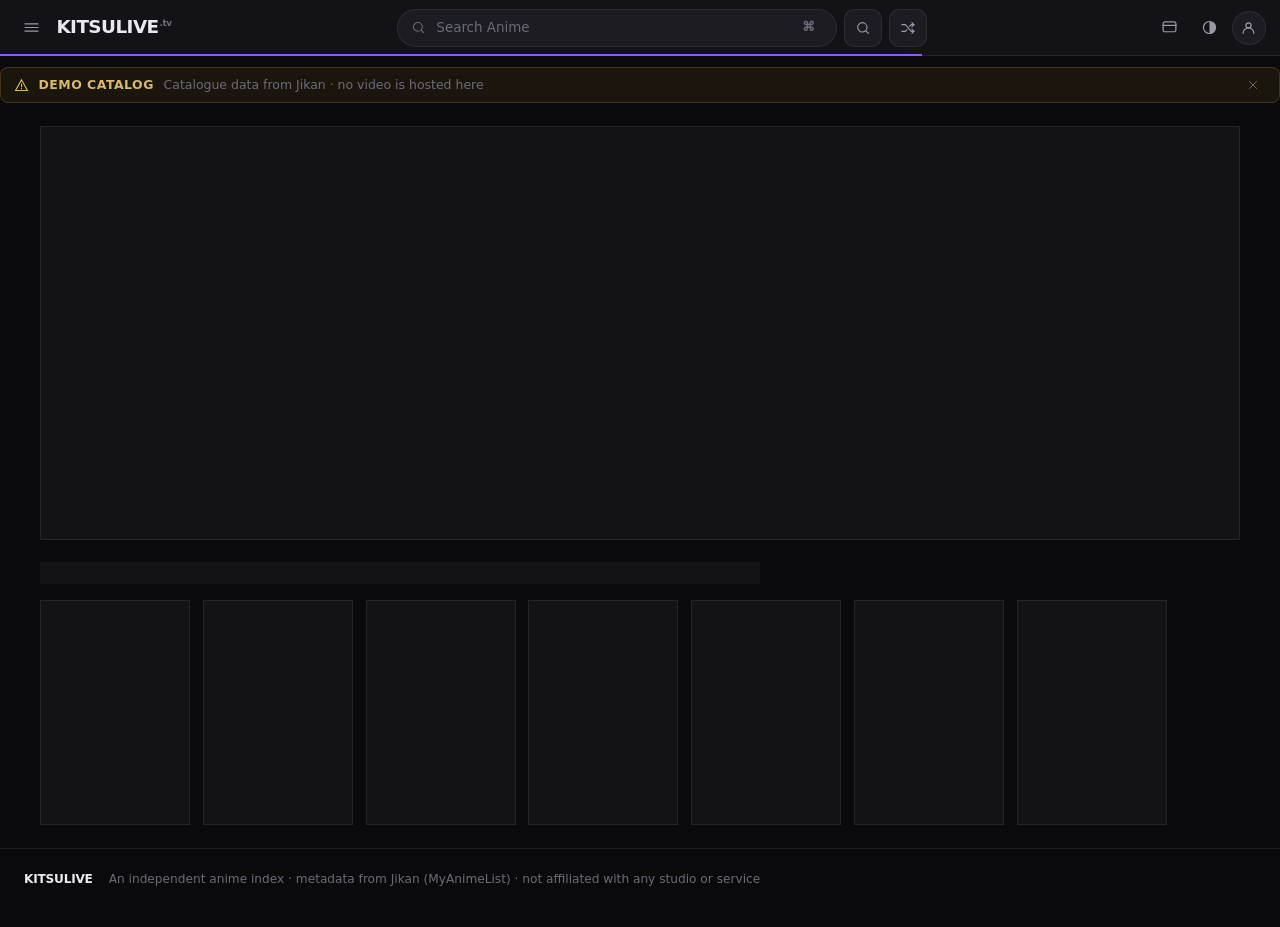
==== commit 4cd4b16a: "Add Hub design and rebuild the watch page around the player Hub is a new layout matching the referen" ====
--- a/index.html
+++ b/index.html
@@ -1,10 +1,10 @@
 <!doctype html>
-<html lang="en" data-theme="ink" data-layout="press">
+<html lang="en" data-theme="ink" data-layout="hub">
 <head>
 <meta charset="utf-8" />
 <meta name="viewport" content="width=device-width, initial-scale=1, viewport-fit=cover" />
 <title>KITSU LIVE</title>
-<meta name="description" content="An anime index — five completely different site designs, one ambient-light player." />
+<meta name="description" content="An anime index — six completely different site designs, one ambient-light player." />
 <meta name="color-scheme" content="dark light" />
 <meta name="theme-color" content="#0b0b0c" />
 <link rel="icon" href="assets/favicon.svg" type="image/svg+xml" />
@@ -17,6 +17,8 @@
 <link rel="stylesheet" href="css/components.css" />
 <link rel="stylesheet" href="css/pages.css" />
 <link rel="stylesheet" href="css/player.css" />
+<link rel="stylesheet" href="css/watch.css" />
+<link rel="stylesheet" href="css/layouts/hub.css" />
 <link rel="stylesheet" href="css/layouts/press.css" />
 <link rel="stylesheet" href="css/layouts/orbit.css" />
 <link rel="stylesheet" href="css/layouts/broadsheet.css" />
@@ -39,7 +41,7 @@
     <header>
       <div>
         <h3>CHOOSE A DESIGN</h3>
-        <p class="lbl" style="margin-top:.3rem">Five different sites. Not five colour schemes — different navigation, different home page, different density.</p>
+        <p class="lbl" style="margin-top:.3rem">Six different sites. Not six colour schemes — different navigation, different home page, different density.</p>
       </div>
       <button class="icon-btn" data-close-layout aria-label="Close">
         <svg viewBox="0 0 24 24"><path d="M6 6l12 12M18 6 6 18"/></svg></button>
--- a/css/player.css
+++ b/css/player.css
@@ -1,55 +1,4 @@
 /* KITSU/LIVE — watch page + player + ambient light */
-
-.watch {
-  max-width: var(--rail); margin-inline: auto;
-  padding: 0 var(--pad);
-  display: grid; gap: 1.1rem;
-  grid-template-columns: minmax(0, 1fr) clamp(260px, 24vw, 350px);
-  align-items: start;
-}
-.watch__main { display: grid; gap: .8rem; min-width: 0; }
-.watch__side { display: grid; gap: .8rem; position: sticky; top: calc(var(--nav-h) + .7rem); }
-@media (max-width: 1080px) {
-  .watch { grid-template-columns: 1fr; }
-  .watch__side { position: static; }
-}
-
-.watch__crumbs {
-  display: flex; align-items: center; gap: .4rem; flex-wrap: wrap;
-  padding: .8rem 0;
-  font-size: .6rem; font-weight: 700; letter-spacing: .16em; text-transform: uppercase;
-  color: var(--fg-3);
-}
-.watch__crumbs a:hover { color: var(--accent); }
-.watch__crumbs svg { width: 11px; height: 11px; }
-
-.watch__titlebar {
-  display: flex; gap: .8rem; align-items: flex-start; flex-wrap: wrap;
-  padding-bottom: .7rem; border-bottom: var(--hair) solid var(--line-2);
-}
-.watch__titlebar h1 { font-size: clamp(1.3rem, 3vw, 2.4rem); }
-.watch__titlebar p {
-  color: var(--fg-3); font-size: .62rem; font-weight: 700;
-  letter-spacing: .14em; text-transform: uppercase; margin-top: .3rem;
-}
-.watch__titleacts { margin-left: auto; display: flex; gap: .35rem; flex-wrap: wrap; }
-
-.srvbar {
-  display: flex; gap: .5rem; align-items: center; flex-wrap: wrap;
-  padding: .6rem .7rem; border: var(--bd) solid var(--line);
-  background: var(--bg-2); border-radius: var(--r-lg);
-}
-.srvbar__label { font-size: .58rem; font-weight: 700; letter-spacing: .18em; color: var(--fg-3); }
-.srvbar__group { display: flex; }
-.srvbtn {
-  padding: .3rem .7rem; border-radius: var(--r);
-  font-size: .62rem; font-weight: 700; letter-spacing: .12em; text-transform: uppercase;
-  color: var(--fg-3); border: var(--hair) solid var(--line); margin-right: -1px;
-  transition: all var(--fast);
-}
-.srvbtn:hover { color: var(--fg); background: var(--bg); }
-.srvbtn.is-on { background: var(--accent); color: var(--on-accent); border-color: var(--accent); position: relative; z-index: 1; }
-.srvbar .spacer { margin-left: auto; }
 
 /* The module injects its own glow CSS. What belongs to the SITE is this:
    while the page is flooded, surfaces go translucent so the colour reads
@@ -267,15 +216,3 @@
 .pl-next__t small { color: #9c998f; font-size: .62rem; }
 .pl-next__acts { display: flex; gap: .3rem; }
 .pl-next__acts .btn { flex: 1; }
-
-/* episode sidebar */
-.epnav { display: flex; gap: .4rem; align-items: center; margin-bottom: .6rem; }
-.epnav .input { height: 32px; font-size: .7rem; }
-.eplist--side { max-height: min(60vh, 600px); overflow-y: auto; display: grid; }
-.eprow--side { display: grid; grid-template-columns: 2rem 1fr; gap: .55rem; align-items: center; }
-.eprow--side.is-active { background: var(--accent); color: var(--on-accent); }
-.eprow--side.is-active .eprow__n, .eprow--side.is-active .eprow__sub { color: var(--on-accent); opacity: .85; }
-.eprow--side.is-active:hover .eprow__t { color: var(--on-accent); }
-.eprow__wrap { min-width: 0; }
-.eprow__sub { font-size: .58rem; font-weight: 700; letter-spacing: .12em; text-transform: uppercase; color: var(--fg-3); display: flex; gap: .35rem; }
-.eprow__bar { margin-top: .25rem; }
--- a/css/watch.css
+++ b/css/watch.css
@@ -0,0 +1,213 @@
+/* KITSU/LIVE — watch page layout (shared; each design themes it) */
+.wt { max-width:1560px; margin-inline:auto; padding:.9rem clamp(12px,2vw,24px) 3rem;
+  display:grid; gap:1rem; grid-template-columns:minmax(0,1fr) clamp(300px,25vw,380px); align-items:start; }
+.wt__main { display:grid; gap:.8rem; min-width:0; }
+.wt__side { display:grid; gap:.8rem; position:sticky; top:calc(var(--bar-h,58px) + .7rem); }
+@media (max-width:1100px) { .wt { grid-template-columns:1fr; } .wt__side { position:static; } }
+
+.wt-card { background:var(--bg-2); border:var(--bd) solid var(--line); border-radius:var(--r-lg); }
+
+/* ── toolbar under the player ────────────────────────── */
+.wt-tools { display:flex; align-items:center; gap:.15rem; flex-wrap:wrap;
+  padding:.35rem .45rem; border-radius:var(--r-lg);
+  background:var(--bg-2); border:var(--bd) solid var(--line); }
+.wt-tools button { display:inline-flex; align-items:center; gap:.3rem; padding:.35rem .6rem;
+  border-radius:var(--r); font-size:.74rem; font-weight:500; color:var(--fg-3); transition:.12s; }
+.wt-tools button svg { width:13px; height:13px; }
+.wt-tools button:hover:not([disabled]) { background:var(--bg-3); color:var(--fg); }
+.wt-tools button.is-on { color:var(--accent); }
+.wt-tools button[disabled] { opacity:.35; pointer-events:none; }
+.wt-tools__sp { flex:1; }
+
+/* ── episode header ──────────────────────────────────── */
+.wt-ep { padding:1rem; }
+.wt-ep__top { display:flex; align-items:flex-start; gap:1rem; flex-wrap:wrap; }
+.wt-ep h1 { font-size:clamp(1.05rem,2vw,1.4rem); font-weight:700; letter-spacing:-.02em; }
+.wt-ep h1 b { color:var(--fg-3); font-weight:700; }
+.wt-ep__sel { margin-left:auto; display:flex; gap:.6rem; flex-wrap:wrap; }
+.wt-sel { display:grid; gap:.25rem; }
+.wt-sel__k { display:flex; align-items:center; gap:.25rem; font-size:.6rem; font-weight:700;
+  letter-spacing:.1em; color:var(--fg-3); }
+.wt-sel__k svg { width:12px; height:12px; }
+.wt-sel select { height:30px; padding:0 1.6rem 0 .55rem; border-radius:var(--r);
+  background:var(--bg-3); border:var(--bd) solid var(--line); color:var(--fg);
+  font-size:.76rem; font-weight:600; appearance:none; cursor:pointer;
+  background-image:url("data:image/svg+xml;utf8,<svg xmlns='http://www.w3.org/2000/svg' viewBox='0 0 24 24' fill='none' stroke='%238a8a98' stroke-width='2.4'><path d='m6 9 6 6 6-6'/></svg>");
+  background-repeat:no-repeat; background-position:right .4rem center; background-size:13px; }
+.wt-sel select:focus { outline:none; border-color:var(--accent); }
+
+.wt-ep__meta { display:flex; align-items:center; gap:.4rem; flex-wrap:wrap; margin-top:.8rem; }
+.wt-tag { display:inline-flex; align-items:center; gap:.28rem; padding:.25rem .55rem;
+  border-radius:var(--r); background:var(--bg-3); border:var(--bd) solid var(--line);
+  font-size:.7rem; font-weight:500; color:var(--fg-2); }
+.wt-tag svg { width:12px; height:12px; }
+.wt-tag.is-filler { color:#e8b84b; }
+.wt-ep__sp { flex:1; }
+.wt-lnk { display:inline-flex; align-items:center; gap:.3rem; padding:.3rem .55rem;
+  border-radius:var(--r); font-size:.72rem; font-weight:500; color:var(--fg-3); transition:.12s; }
+.wt-lnk svg { width:13px; height:13px; }
+.wt-lnk:hover { background:var(--bg-3); color:var(--fg); }
+.wt-lnk.is-on { color:var(--accent); }
+.wt-custom { display:flex; gap:.4rem; margin-top:.7rem; }
+.wt-ep__desc { margin-top:.7rem; font-size:.8rem; line-height:1.6; color:var(--fg-2); }
+
+/* ── series card ─────────────────────────────────────── */
+.wt-series { padding:1rem; display:grid; gap:1.1rem; grid-template-columns:168px minmax(0,1fr); }
+.wt-series__art img { width:100%; aspect-ratio:2/3; object-fit:cover; border-radius:var(--r); }
+.wt-trailer { display:flex; align-items:center; justify-content:space-between; gap:.4rem;
+  margin-top:.5rem; padding:.45rem .6rem; border-radius:var(--r);
+  background:var(--bg-3); border:var(--bd) solid var(--line);
+  font-size:.66rem; font-weight:700; letter-spacing:.1em; color:var(--fg-2); }
+.wt-trailer svg { width:13px; height:13px; fill:currentColor; stroke:none; color:var(--accent); }
+.wt-trailer:hover { color:var(--fg); border-color:var(--line-2); }
+.wt-ext { display:grid; grid-template-columns:1fr 1fr; gap:.4rem; margin-top:.4rem; }
+.wt-ext a { padding:.42rem 0; text-align:center; border-radius:var(--r);
+  background:var(--bg-3); border:var(--bd) solid var(--line);
+  font-size:.66rem; font-weight:700; letter-spacing:.06em; color:var(--fg-2); }
+.wt-ext a:hover { color:var(--fg); border-color:var(--line-2); }
+.wt-series__body h2 { font-size:clamp(1.1rem,2.2vw,1.6rem); font-weight:700; letter-spacing:-.02em; }
+.wt-series__jp { font-size:.78rem; color:var(--fg-3); font-style:italic; margin-top:.15rem; }
+.wt-pills { display:flex; gap:.35rem; flex-wrap:wrap; margin:.7rem 0; }
+.wt-pills a { padding:.22rem .6rem; border-radius:var(--r-pill);
+  background:var(--bg-3); border:var(--bd) solid var(--line);
+  font-size:.7rem; font-weight:500; color:var(--fg-2); }
+.wt-pills a:hover { background:var(--accent); color:#fff; border-color:var(--accent); }
+.wt-series__syn { font-size:.78rem; line-height:1.65; color:var(--fg-2);
+  background:var(--bg-3); border-radius:var(--r); padding:.7rem .8rem;
+  max-height:7.5rem; overflow:auto; }
+.wt-stats { display:grid; grid-template-columns:1fr 1fr; gap:.3rem 1.4rem; margin-top:.9rem; }
+.wt-stats p { font-size:.76rem; padding:.18rem 0; }
+.wt-stats span { color:var(--fg-3); }
+.wt-stats b { font-weight:600; }
+.wt-series__cta { display:flex; gap:.4rem; margin-top:.9rem; flex-wrap:wrap; }
+
+/* ── comments ────────────────────────────────────────── */
+.wt-comments { padding:1rem; }
+.wt-comments__top { display:flex; align-items:flex-end; gap:1rem; flex-wrap:wrap; }
+.wt-k { font-size:.72rem; color:var(--fg-3); }
+.wt-comments h2 { font-size:1.25rem; font-weight:700; letter-spacing:-.02em; }
+.wt-seg { margin-left:auto; display:flex; gap:.25rem; }
+.wt-seg button { padding:.4rem .8rem; border-radius:var(--r);
+  background:var(--bg-3); border:var(--bd) solid var(--line);
+  font-size:.68rem; font-weight:700; letter-spacing:.06em; color:var(--fg-3); }
+.wt-seg button.is-on { background:var(--accent); color:#fff; border-color:var(--accent); }
+.wt-comments__bar { display:flex; align-items:center; gap:1rem; flex-wrap:wrap;
+  margin:.8rem 0; padding-bottom:.7rem; border-bottom:var(--bd) solid var(--line); }
+.wt-note { font-size:.72rem; color:var(--fg-3); }
+.wt-sort { margin-left:auto; display:flex; align-items:center; gap:.4rem;
+  font-size:.72rem; color:var(--fg-3); }
+.wt-sort select { height:28px; padding:0 .5rem; border-radius:var(--r);
+  background:var(--bg-3); border:var(--bd) solid var(--line); color:var(--fg); font-size:.72rem; }
+.wt-post { display:grid; gap:.4rem; grid-template-columns:160px 1fr auto; align-items:start; margin-bottom:1rem; }
+.wt-post textarea { resize:vertical; min-height:38px; padding:.5rem .65rem; line-height:1.5; height:auto; }
+.wt-ccount { font-size:.78rem; font-weight:600; color:var(--fg-2); margin-bottom:.6rem; }
+.wt-c { display:grid; grid-template-columns:30px 1fr; gap:.6rem; padding:.55rem 0;
+  margin-left:calc(var(--d,0) * 1.6rem); }
+.wt-c__av { width:30px; height:30px; border-radius:50%; display:grid; place-items:center;
+  background:var(--accent); color:#fff; font-size:.78rem; font-weight:700; }
+.wt-c__h { font-size:.76rem; }
+.wt-c__h b { font-weight:700; }
+.wt-c__h i { font-style:normal; color:var(--fg-3); font-size:.7rem; }
+.wt-c__t { font-size:.82rem; line-height:1.55; margin:.2rem 0 .3rem; white-space:pre-wrap; }
+.wt-c__a { display:flex; gap:.1rem; flex-wrap:wrap; }
+.wt-c__a button { display:inline-flex; align-items:center; gap:.25rem; padding:.22rem .45rem;
+  border-radius:var(--r); font-size:.7rem; color:var(--fg-3); transition:.12s; }
+.wt-c__a button svg { width:13px; height:13px; }
+.wt-c__a button:hover { background:var(--bg-3); color:var(--fg); }
+.wt-c__a button.is-on { color:var(--accent); }
+.wt-reply { display:flex; gap:.4rem; margin-top:.5rem; }
+
+/* ── episode sidebar ─────────────────────────────────── */
+.wt-eps { padding:.6rem; }
+.wt-eps__top { display:flex; gap:.35rem; align-items:center; margin-bottom:.5rem; }
+.wt-eps__top select { height:32px; padding:0 1.5rem 0 .55rem; border-radius:var(--r);
+  background:var(--bg-3); border:var(--bd) solid var(--line); color:var(--fg);
+  font-size:.74rem; font-weight:700; appearance:none; cursor:pointer; flex:0 0 auto;
+  background-image:url("data:image/svg+xml;utf8,<svg xmlns='http://www.w3.org/2000/svg' viewBox='0 0 24 24' fill='none' stroke='%238a8a98' stroke-width='2.4'><path d='m6 9 6 6 6-6'/></svg>");
+  background-repeat:no-repeat; background-position:right .35rem center; background-size:12px; }
+.wt-eps__find { flex:1; min-width:0; display:flex; align-items:center; gap:.35rem; height:32px;
+  padding:0 .55rem; border-radius:var(--r); background:var(--bg-3); border:var(--bd) solid var(--line); }
+.wt-eps__find svg { width:13px; height:13px; color:var(--fg-3); flex:0 0 auto; }
+.wt-eps__find input { flex:1; min-width:0; background:transparent; border:0; color:var(--fg); font-size:.76rem; }
+.wt-eps__find input:focus { outline:none; }
+.wt-eps__top > button { width:32px; height:32px; display:grid; place-items:center; border-radius:var(--r);
+  background:var(--bg-3); border:var(--bd) solid var(--line); color:var(--fg-3); flex:0 0 auto; }
+.wt-eps__top > button svg { width:14px; height:14px; }
+.wt-eps__top > button.is-on { color:var(--accent); border-color:var(--accent); }
+.wt-eps__list { max-height:min(66vh,620px); overflow-y:auto; display:grid; gap:.3rem; padding-right:.2rem; }
+
+.wt-eprow { position:relative; display:grid; grid-template-columns:92px minmax(0,1fr); gap:.55rem;
+  padding:.3rem; border-radius:var(--r); transition:background .12s; }
+.wt-eprow:hover { background:var(--bg-3); }
+.wt-eprow.is-seen { background:color-mix(in srgb,var(--accent) 24%,transparent); }
+.wt-eprow.is-on { background:var(--accent); }
+.wt-eprow.is-on b, .wt-eprow.is-on i, .wt-eprow.is-on em { color:#fff; }
+.wt-eprow__art { position:relative; }
+.wt-eprow__art img { width:100%; aspect-ratio:16/9; object-fit:cover; border-radius:5px; }
+.wt-eprow__n { position:absolute; left:3px; bottom:3px; padding:.08rem .3rem; border-radius:4px;
+  background:rgba(8,8,12,.85); color:#fff; font-size:.58rem; font-weight:700; }
+.wt-eprow__b { min-width:0; display:grid; align-content:center; gap:.12rem; }
+.wt-eprow__b b { font-size:.76rem; font-weight:600; overflow:hidden; text-overflow:ellipsis; white-space:nowrap; }
+.wt-eprow__b i { font-style:normal; font-size:.66rem; line-height:1.35; color:var(--fg-3);
+  display:-webkit-box; -webkit-line-clamp:2; -webkit-box-orient:vertical; overflow:hidden; }
+.wt-eprow__f { display:flex; align-items:center; gap:.3rem; color:var(--fg-3); }
+.wt-eprow__f svg { width:11px; height:11px; }
+.wt-eprow__f em { font-style:normal; font-size:.62rem; margin-left:auto; }
+.wt-eprow__f u { text-decoration:none; font-size:.58rem; font-weight:700; padding:.04rem .28rem;
+  border-radius:4px; background:var(--bg-3); color:var(--fg-3); }
+.wt-eprow__f u.is-seen { color:var(--accent); }
+.wt-eprow.is-on .wt-eprow__f u { background:rgba(0,0,0,.25); color:#fff; }
+.wt-eprow__bar { position:absolute; left:.3rem; right:.3rem; bottom:1px; height:2px; background:var(--line); }
+.wt-eprow__bar i { display:block; height:100%; background:var(--accent); }
+.wt-eps__list.is-compact .wt-eprow { grid-template-columns:1fr; }
+.wt-eps__list.is-compact .wt-eprow__art, .wt-eps__list.is-compact .wt-eprow__b i,
+.wt-eps__list.is-compact .wt-eprow__f { display:none; }
+.wt-eps__list.is-compact .wt-eprow { padding:.4rem .5rem; }
+
+/* ── side panels ─────────────────────────────────────── */
+.wt-panel { padding:.75rem; }
+.wt-panel h3 { display:flex; align-items:center; gap:.4rem; font-size:.7rem; font-weight:700;
+  letter-spacing:.12em; color:var(--fg-2); margin-bottom:.6rem; }
+.wt-panel h3 svg { width:13px; height:13px; color:var(--accent); }
+.wt-seasons { display:grid; gap:.4rem; grid-template-columns:1fr 1fr; }
+.wt-season { position:relative; border-radius:var(--r); overflow:hidden; aspect-ratio:16/10; display:block; }
+.wt-season img { width:100%; height:100%; object-fit:cover; }
+.wt-season span { position:absolute; inset:0; display:grid; align-content:center; justify-items:center;
+  gap:.1rem; padding:.4rem; text-align:center; background:rgba(8,8,12,.55); }
+.wt-season b { font-size:.74rem; font-weight:700; line-height:1.2; color:#fff; }
+.wt-season i { font-style:normal; font-size:.58rem; color:#c9c9d6; }
+.wt-season:hover span { background:rgba(8,8,12,.3); }
+.wt-season:hover b { color:var(--acid); }
+
+.wt-rows { display:grid; gap:.3rem; }
+.wt-row { display:grid; grid-template-columns:52px minmax(0,1fr); gap:.55rem; align-items:center;
+  padding:.3rem; border-radius:var(--r); transition:background .12s; }
+.wt-row:hover { background:var(--bg-3); }
+.wt-row img { width:52px; height:70px; object-fit:cover; border-radius:5px; }
+.wt-row b { display:-webkit-box; font-size:.78rem; font-weight:600; line-height:1.25;
+  -webkit-line-clamp:2; -webkit-box-orient:vertical; overflow:hidden; }
+.wt-row:hover b { color:var(--accent); }
+.wt-row i { display:block; margin-top:.2rem; font-style:normal; font-size:.66rem; color:var(--fg-3); }
+.wt-row .dot { display:inline-block; width:5px; height:5px; border-radius:50%;
+  background:var(--acid); margin-right:.3rem; vertical-align:middle; }
+
+.wt-empty { padding:1rem; text-align:center; color:var(--fg-3); font-size:.78rem; }
+
+/* the flood must not eat the controls */
+.ambl-flooded .wt-tools,
+.ambl-flooded .wt-card { background:color-mix(in srgb,var(--bg-2) 86%,transparent);
+  backdrop-filter:blur(14px); -webkit-backdrop-filter:blur(14px); }
+
+/* ── lights off ──────────────────────────────────────── */
+.lights-off body { background:#000; }
+.lights-off .wt__side, .lights-off .wt-tools, .lights-off .wt-card,
+.lights-off [data-chrome], .lights-off .hb-foot { opacity:.26; transition:opacity .3s; }
+.lights-off .wt__side:hover, .lights-off .wt-tools:hover, .lights-off .wt-card:hover,
+.lights-off [data-chrome]:hover { opacity:1; }
+
+@media (max-width:760px) {
+  .wt-series { grid-template-columns:1fr; }
+  .wt-series__art { max-width:160px; }
+  .wt-stats { grid-template-columns:1fr; }
+  .wt-post { grid-template-columns:1fr; }
+}
--- a/css/layouts/hub.css
+++ b/css/layouts/hub.css
@@ -0,0 +1,208 @@
+/* LAYOUT: HUB — dense dark streaming hub */
+:root[data-layout="hub"] {
+  --bg:#0a0a0c; --bg-2:#131317; --bg-3:#1c1c22;
+  --fg:#e9e9f0; --fg-2:#9a9aa8; --fg-3:#6b6b79;
+  --line:rgba(255,255,255,.075); --line-2:rgba(255,255,255,.16);
+  --accent:#8b5cf6; --acid:#67d3e8; --on-accent:#fff;
+  --r:8px; --r-lg:12px; --r-pill:999px; --bd:1px;
+  --shadow:0 1px 2px rgba(0,0,0,.5); --shadow-hi:0 16px 40px -18px rgba(0,0,0,.95);
+  --panel-bg:var(--bg-2); --panel-blur:0px;
+  --head-font:"Inter",system-ui,sans-serif; --head-transform:none;
+  --head-tracking:-.02em; --head-weight:700; --head-lh:1.1;
+  --lbl-transform:none; --lbl-tracking:.01em; --lbl-weight:600;
+  --bar-h:56px;
+}
+:root[data-layout="hub"][data-theme="paper"] {
+  --bg:#f4f5f8; --bg-2:#fff; --bg-3:#e9eaf0;
+  --fg:#101014; --fg-2:#555566; --fg-3:#83839a;
+  --line:rgba(10,10,16,.1); --line-2:rgba(10,10,16,.2);
+  --acid:#0f7f98; --on-accent:#fff;
+  --shadow:0 1px 2px rgba(20,20,40,.07); --shadow-hi:0 16px 40px -20px rgba(20,20,40,.35);
+}
+[data-layout="hub"] body { font-family:"Inter",system-ui,sans-serif; }
+[data-layout="hub"] .grain { display:none; }
+
+/* ── bar ─────────────────────────────────────────────── */
+.hb-bar { position:sticky; top:0; z-index:95; display:flex; align-items:center; gap:.5rem;
+  height:var(--bar-h); padding:0 .9rem; background:var(--bg-2); border-bottom:1px solid var(--line); }
+.hb-ico { width:34px; height:34px; display:grid; place-items:center; border-radius:8px;
+  color:var(--fg-2); transition:.14s; }
+.hb-ico svg { width:17px; height:17px; }
+.hb-ico:hover { background:var(--bg-3); color:var(--fg); }
+.hb-mark { font-size:1.15rem; font-weight:800; letter-spacing:-.03em; color:var(--fg); white-space:nowrap; }
+.hb-mark span { color:var(--fg); }
+.hb-mark i { font-style:normal; font-size:.56rem; font-weight:700; color:var(--fg-3);
+  vertical-align:super; margin-left:1px; }
+.hb-mid { flex:1; display:flex; justify-content:center; align-items:center; gap:.45rem; min-width:0; }
+.hb-search { position:relative; display:flex; align-items:center; gap:.55rem;
+  width:min(440px,100%); height:38px; padding:0 .8rem;
+  background:var(--bg-3); border:1px solid var(--line); border-radius:var(--r-pill); }
+.hb-search svg { width:15px; height:15px; color:var(--fg-3); flex:0 0 auto; }
+.hb-search input { flex:1; min-width:0; background:transparent; border:0; color:var(--fg); font-size:.84rem; }
+.hb-search input:focus { outline:none; }
+.hb-search input::placeholder { color:var(--fg-3); }
+.hb-search kbd { background:transparent; border:0; color:var(--fg-3); font-size:.8rem; }
+.hb-search:focus-within { border-color:var(--accent); }
+.hb-sq { width:38px; height:38px; display:grid; place-items:center; border-radius:10px;
+  background:var(--bg-3); border:1px solid var(--line); color:var(--fg-2); transition:.14s; }
+.hb-sq svg { width:16px; height:16px; }
+.hb-sq:hover { color:var(--fg); border-color:var(--line-2); }
+.hb-right { display:flex; align-items:center; gap:.35rem; }
+.hb-avatar { width:34px; height:34px; display:grid; place-items:center; border-radius:50%;
+  background:var(--bg-3); border:1px solid var(--line); color:var(--fg-2); }
+.hb-avatar svg { width:17px; height:17px; }
+.hb-avatar:hover { color:var(--fg); }
+
+.hb-drawer { display:none; }
+:root[data-layout="hub"].nav-open .hb-drawer { display:grid; position:fixed; left:0; right:0;
+  top:var(--bar-h); z-index:94; background:var(--bg-2); border-bottom:1px solid var(--line); }
+.hb-drawer a { padding:.85rem 1.1rem; font-size:.9rem; font-weight:600; color:var(--fg-2);
+  border-bottom:1px solid var(--line); }
+.hb-drawer a.is-active, .hb-drawer a:hover { color:var(--fg); background:var(--bg-3); }
+
+.hb-notice { display:flex; align-items:center; gap:.6rem; max-width:1560px; margin:.7rem auto 0;
+  padding:.5rem .8rem; border-radius:var(--r); font-size:.78rem; color:#d9b86a;
+  background:rgba(180,140,40,.1); border:1px solid rgba(180,140,40,.26); }
+.hb-notice__i svg { width:15px; height:15px; }
+.hb-notice__t { color:var(--fg-3); }
+.hb-notice [data-apistate] { font-weight:700; letter-spacing:.04em; }
+.hb-notice__x { margin-left:auto; color:var(--fg-3); }
+.hb-notice__x svg { width:14px; height:14px; }
+
+/* ── page ────────────────────────────────────────────── */
+.hb-page { max-width:1560px; margin-inline:auto; padding:.9rem clamp(12px,2vw,24px) 3rem; }
+
+.hb-hero { position:relative; border-radius:var(--r-lg); overflow:hidden;
+  aspect-ratio:25/9; min-height:280px; max-height:54vh; background:var(--bg-2); }
+.hb-slide { position:absolute; inset:0; opacity:0; pointer-events:none; transition:opacity .5s ease; }
+.hb-slide.is-active { opacity:1; pointer-events:auto; }
+.hb-slide__bg { position:absolute; inset:0; }
+.hb-slide__bg img { width:100%; height:100%; object-fit:cover; }
+.hb-slide__bg::after { content:""; position:absolute; inset:0;
+  background:linear-gradient(to top,rgba(6,6,9,.96) 2%,rgba(6,6,9,.45) 46%,rgba(6,6,9,.2) 100%); }
+:root[data-layout="hub"][data-theme="paper"] .hb-slide__bg::after {
+  background:linear-gradient(to top,rgba(244,245,248,.97) 2%,rgba(244,245,248,.4) 50%,transparent 100%); }
+.hb-slide__top { position:absolute; top:.9rem; left:.9rem; z-index:3; }
+.hb-pill { display:inline-flex; align-items:center; gap:.35rem; padding:.3rem .6rem;
+  border-radius:var(--r); background:rgba(8,8,12,.72); color:#e9e9f0;
+  font-size:.72rem; font-weight:600; backdrop-filter:blur(8px); }
+.hb-pill svg { width:13px; height:13px; }
+.hb-slide__in { position:relative; z-index:2; height:100%; display:flex; flex-direction:column;
+  justify-content:center; align-items:center; text-align:center; gap:.5rem;
+  padding:2rem clamp(1rem,6vw,5rem) 3.4rem; }
+.hb-chips { display:flex; gap:.5rem; align-items:center; font-size:.72rem; color:var(--fg-2); }
+.hb-chips span { display:inline-flex; align-items:center; gap:.25rem; }
+.hb-chips svg { width:13px; height:13px; }
+.hb-slide__in h1 { font-size:clamp(1.4rem,3.4vw,2.7rem); font-weight:800; letter-spacing:-.025em;
+  color:var(--acid); max-width:22ch; }
+.hb-slide__in p { max-width:76ch; font-size:.82rem; line-height:1.55; color:var(--fg-2);
+  display:-webkit-box; -webkit-line-clamp:3; -webkit-box-orient:vertical; overflow:hidden; }
+.hb-slide__cta { position:absolute; right:1rem; bottom:1rem; z-index:3; display:flex; gap:.5rem; }
+.hb-btn { display:inline-flex; align-items:center; gap:.4rem; padding:.55rem 1rem;
+  border-radius:var(--r-pill); background:rgba(14,14,20,.84); border:1px solid var(--line-2);
+  color:#fff; font-size:.74rem; font-weight:700; letter-spacing:.04em;
+  backdrop-filter:blur(10px); transition:.14s; }
+.hb-btn svg { width:14px; height:14px; }
+.hb-btn:hover { background:#fff; color:#0a0a0c; border-color:#fff; }
+.hb-btn--go { background:#fff; color:#0a0a0c; border-color:#fff; }
+.hb-btn--go:hover { background:var(--accent); border-color:var(--accent); color:#fff; }
+.hb-pager { position:absolute; top:.9rem; right:.9rem; z-index:3; display:flex; align-items:center; gap:.3rem; }
+.hb-pager button { width:30px; height:28px; display:grid; place-items:center; border-radius:7px;
+  background:rgba(8,8,12,.72); color:#e9e9f0; backdrop-filter:blur(8px); transition:.14s; }
+.hb-pager button svg { width:14px; height:14px; }
+.hb-pager button:hover { background:var(--accent); }
+.hb-pager span { padding:.25rem .55rem; border-radius:7px; background:rgba(8,8,12,.72);
+  font-size:.72rem; color:var(--fg-2); backdrop-filter:blur(8px); }
+.hb-pager b { color:var(--fg); }
+.hb-pager i { font-style:normal; font-size:.62rem; }
+
+/* ── genre rail ──────────────────────────────────────── */
+.hb-rail { position:relative; margin:1rem 0 .4rem; display:flex; align-items:center; gap:.4rem; }
+.hb-rail__t { flex:1; display:flex; gap:.5rem; overflow-x:auto; scrollbar-width:none; scroll-behavior:smooth; }
+.hb-rail__t::-webkit-scrollbar { display:none; }
+.hb-rail__t a { flex:0 0 auto; padding:.45rem 1rem; border-radius:var(--r-pill);
+  background:var(--bg-2); border:1px solid var(--line); color:var(--fg-2);
+  font-size:.78rem; font-weight:600; transition:.14s; }
+.hb-rail__t a:hover { background:var(--accent); color:#fff; border-color:var(--accent); }
+.hb-rail__a { flex:0 0 auto; width:28px; height:28px; display:grid; place-items:center;
+  border-radius:50%; background:var(--bg-3); color:var(--fg-2); }
+.hb-rail__a svg { width:14px; height:14px; }
+.hb-rail__a:hover { color:var(--fg); }
+
+/* ── sections ────────────────────────────────────────── */
+.hb-sec { margin-top:1.8rem; }
+.hb-h { display:flex; align-items:flex-end; gap:.7rem; margin-bottom:.8rem; }
+.hb-h__k { font-size:.72rem; color:var(--fg-3); font-weight:500; }
+.hb-h h2 { font-size:1.22rem; font-weight:700; letter-spacing:-.02em; }
+.hb-h__k + h2 { margin-left:-.4rem; }
+.hb-h a { margin-left:auto; display:flex; align-items:center; gap:.2rem;
+  font-size:.76rem; font-weight:600; color:var(--fg-3); }
+.hb-h a svg { width:13px; height:13px; }
+.hb-h a:hover { color:var(--accent); }
+.hb-h { flex-wrap:wrap; }
+.hb-h__k { width:100%; }
+
+.hb-grid { display:grid; gap:.85rem; grid-template-columns:repeat(auto-fill,minmax(132px,1fr)); }
+.hb-card { display:block; }
+.hb-card__art { position:relative; display:block; aspect-ratio:2/3; border-radius:var(--r);
+  overflow:hidden; background:var(--bg-3); transition:.18s; }
+.hb-card__art img { width:100%; height:100%; object-fit:cover; transition:.3s; }
+.hb-card:hover .hb-card__art { box-shadow:0 0 0 2px var(--accent); }
+.hb-card:hover .hb-card__art img { transform:scale(1.05); filter:brightness(.62); }
+.hb-card__badges { position:absolute; top:.35rem; left:.35rem; display:flex; gap:.25rem; }
+.hb-card__badges i { font-style:normal; padding:.12rem .35rem; border-radius:5px;
+  background:rgba(8,8,12,.8); font-size:.62rem; font-weight:700; backdrop-filter:blur(6px); }
+.hb-card__badges .is-score { color:#ffd978; }
+.hb-card__badges .is-air { color:#5ee6a8; }
+.hb-card__ov { position:absolute; inset:0; margin:auto; width:38px; height:38px; border-radius:50%;
+  display:grid; place-items:center; background:var(--accent); color:#fff; opacity:0; transform:scale(.7); transition:.18s; }
+.hb-card__ov svg { width:16px; height:16px; fill:currentColor; stroke:none; margin-left:2px; }
+.hb-card:hover .hb-card__ov { opacity:1; transform:none; }
+.hb-card b { display:-webkit-box; margin-top:.45rem; font-size:.8rem; font-weight:600; line-height:1.3;
+  -webkit-line-clamp:2; -webkit-box-orient:vertical; overflow:hidden; }
+.hb-card:hover b { color:var(--accent); }
+.hb-card small { display:block; color:var(--fg-3); font-size:.7rem; margin-top:.1rem; }
+
+.hb-wide { display:grid; gap:.85rem; grid-template-columns:repeat(auto-fill,minmax(216px,1fr)); }
+.hb-ep { display:block; }
+.hb-ep__art { position:relative; display:block; aspect-ratio:16/9; border-radius:var(--r);
+  overflow:hidden; background:var(--bg-3); }
+.hb-ep__art img { width:100%; height:100%; object-fit:cover; transition:.3s; }
+.hb-ep:hover .hb-ep__art img { transform:scale(1.05); filter:brightness(.6); }
+.hb-ep__n { position:absolute; left:.35rem; bottom:.35rem; padding:.14rem .38rem; border-radius:5px;
+  background:rgba(8,8,12,.82); font-size:.64rem; font-weight:700; color:#fff; }
+.hb-ep b { display:block; margin-top:.4rem; font-size:.8rem; font-weight:600;
+  overflow:hidden; text-overflow:ellipsis; white-space:nowrap; }
+.hb-ep:hover b { color:var(--accent); }
+
+.hb-hist { position:relative; }
+.hb-hist__art { position:relative; display:block; aspect-ratio:16/9; border-radius:var(--r);
+  overflow:hidden; background:var(--bg-3); }
+.hb-hist__art img { width:100%; height:100%; object-fit:cover; }
+.hb-hist:hover .hb-hist__art img { filter:brightness(.6); }
+.hb-hist__n { position:absolute; left:.35rem; bottom:.5rem; padding:.12rem .36rem; border-radius:4px;
+  background:rgba(8,8,12,.85); font-size:.6rem; font-weight:700; color:#fff; }
+.hb-hist__t { position:absolute; right:.35rem; bottom:.5rem; padding:.12rem .36rem; border-radius:4px;
+  background:rgba(8,8,12,.85); font-size:.6rem; font-weight:600; color:#e9e9f0; }
+.hb-hist__bar { position:absolute; left:0; right:0; bottom:0; height:3px; background:rgba(255,255,255,.18); }
+.hb-hist__bar i { display:block; height:100%; background:var(--accent); }
+.hb-hist b { display:block; margin-top:.4rem; font-size:.8rem; font-weight:600;
+  overflow:hidden; text-overflow:ellipsis; white-space:nowrap; }
+.hb-hist__x { position:absolute; top:.35rem; right:.35rem; width:22px; height:22px; border-radius:50%;
+  display:grid; place-items:center; background:rgba(8,8,12,.8); color:#e9e9f0; opacity:0; transition:.14s; }
+.hb-hist__x svg { width:12px; height:12px; }
+.hb-hist:hover .hb-hist__x { opacity:1; }
+.hb-hist__x:hover { background:var(--accent); }
+
+.hb-foot { max-width:1560px; margin-inline:auto; padding:1.4rem clamp(12px,2vw,24px) 2.4rem;
+  border-top:1px solid var(--line); display:flex; gap:1rem; flex-wrap:wrap;
+  color:var(--fg-3); font-size:.76rem; }
+.hb-foot span:first-child { font-weight:800; color:var(--fg); letter-spacing:-.02em; }
+
+@media (max-width:760px) {
+  .hb-mark i { display:none; }
+  .hb-sq { display:none; }
+  .hb-slide__in { padding-bottom:4.2rem; }
+  .hb-slide__cta { left:1rem; right:1rem; justify-content:center; }
+  .hb-hero { aspect-ratio:4/3; }
+}
